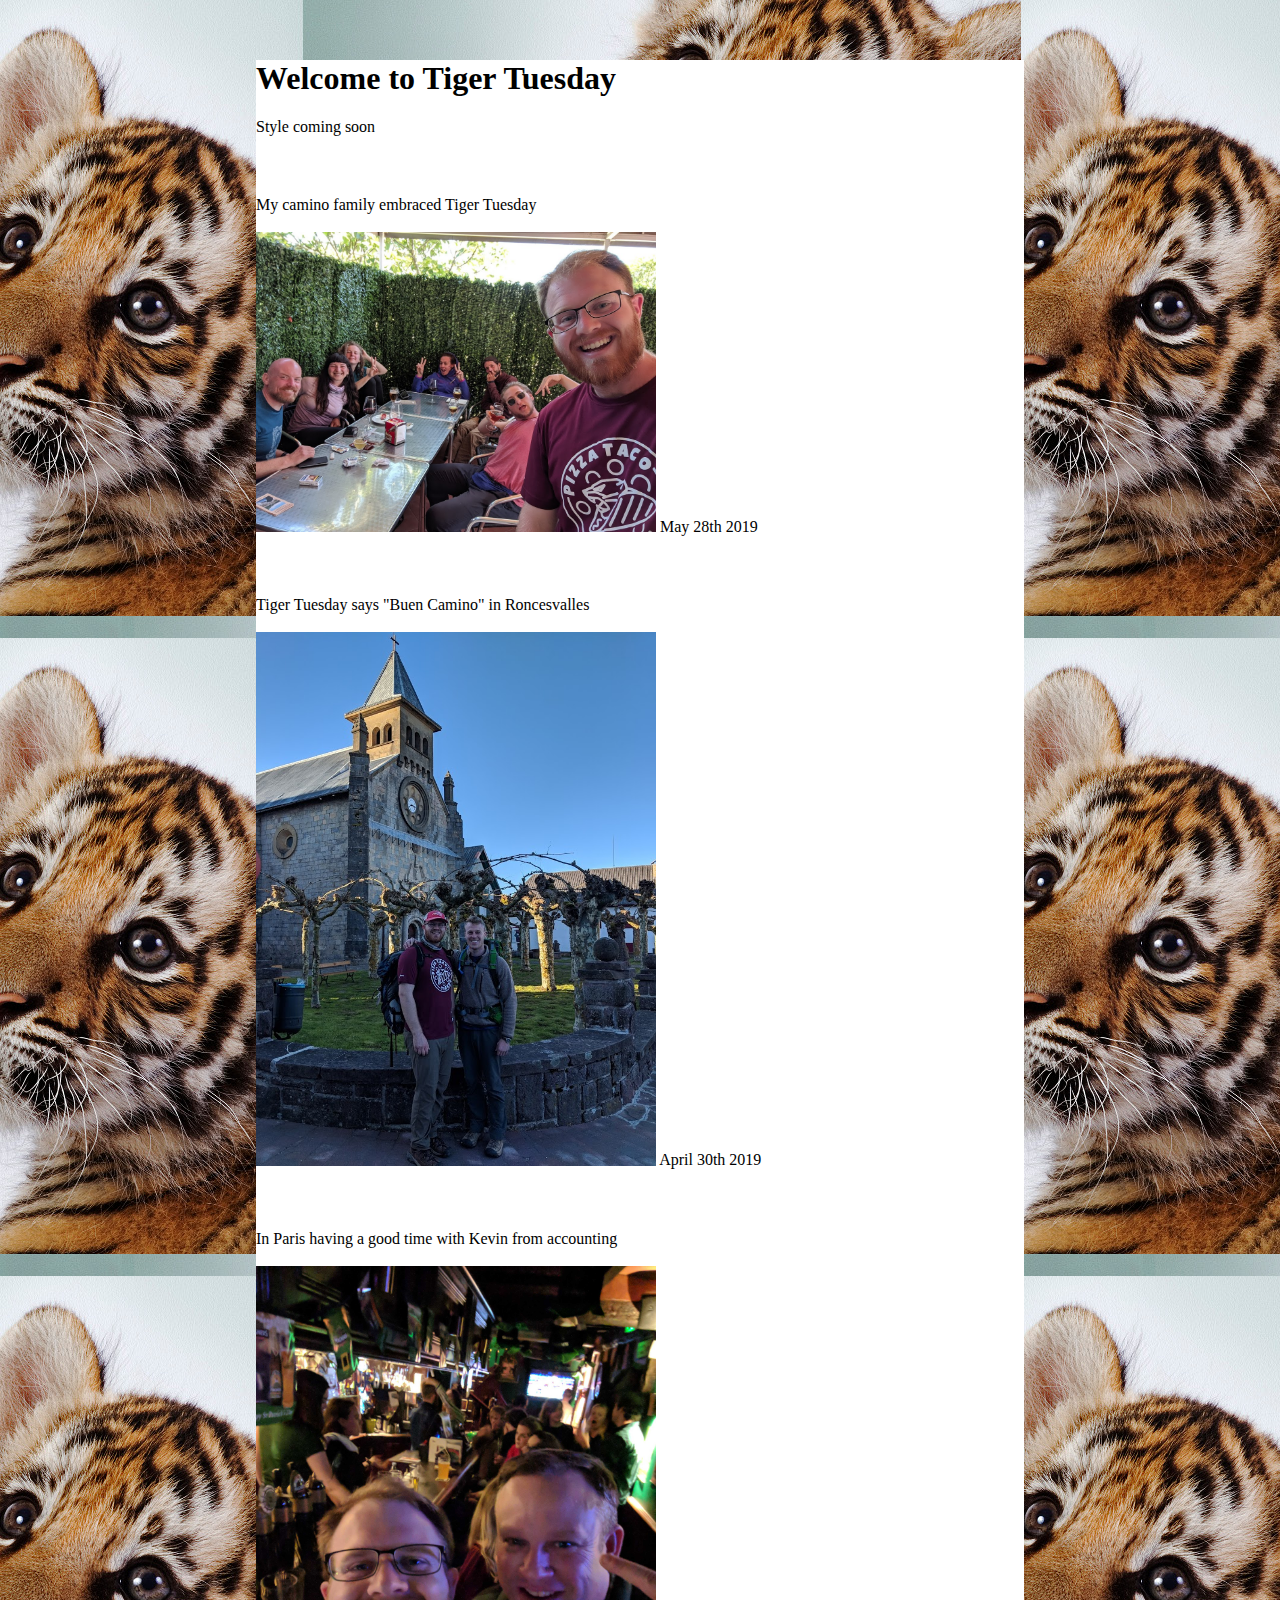
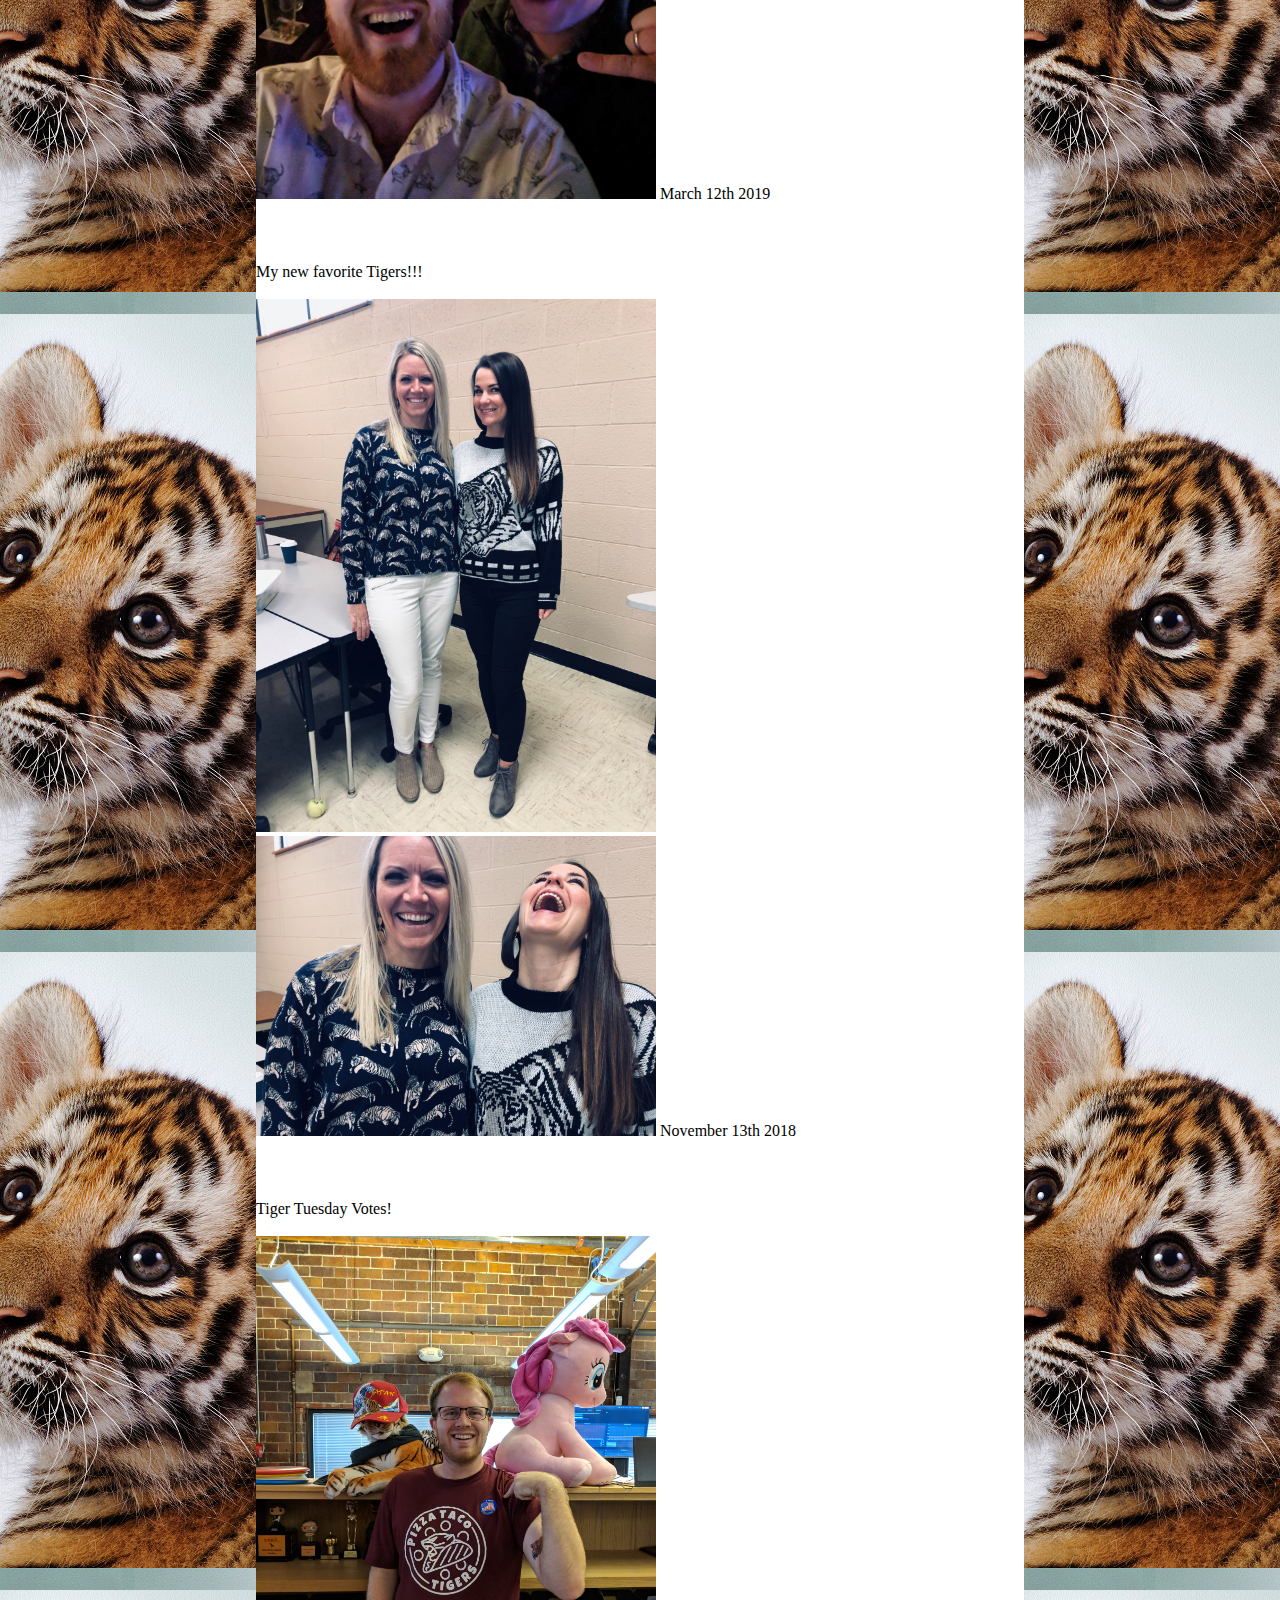
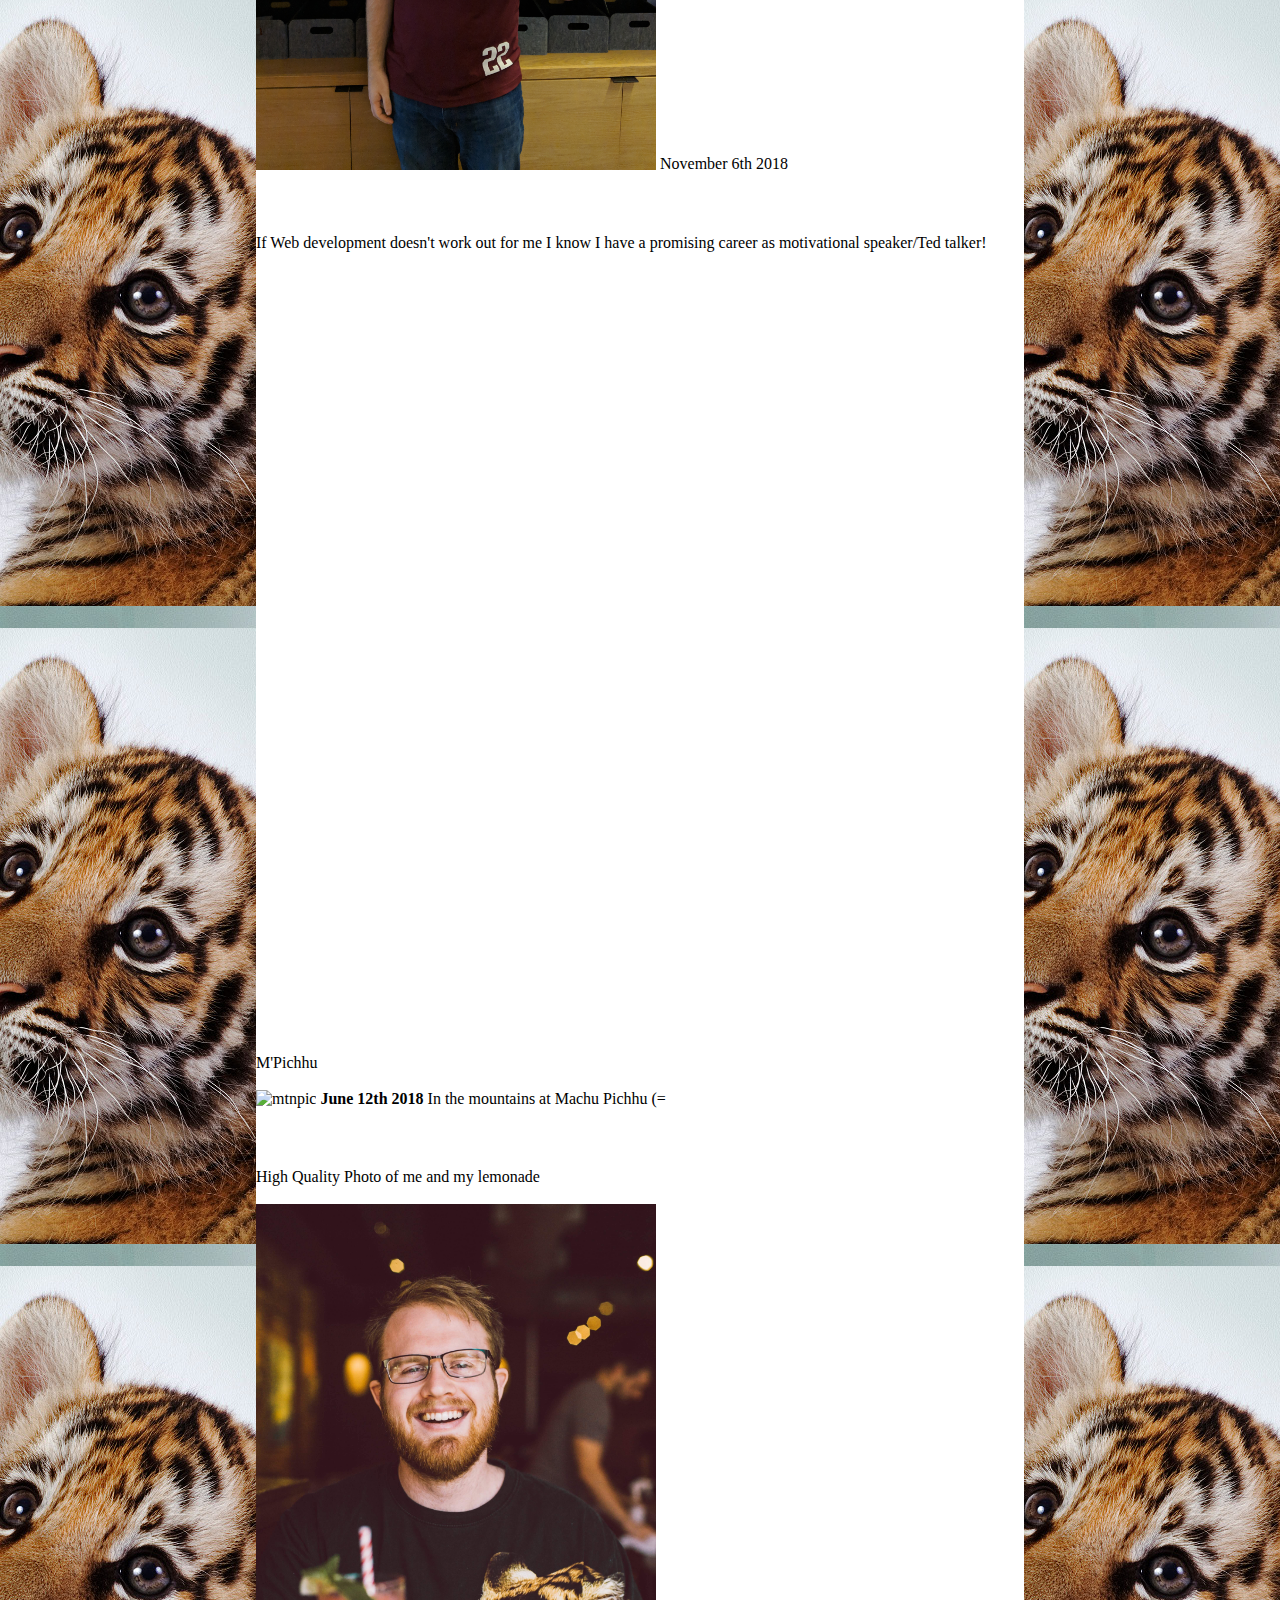
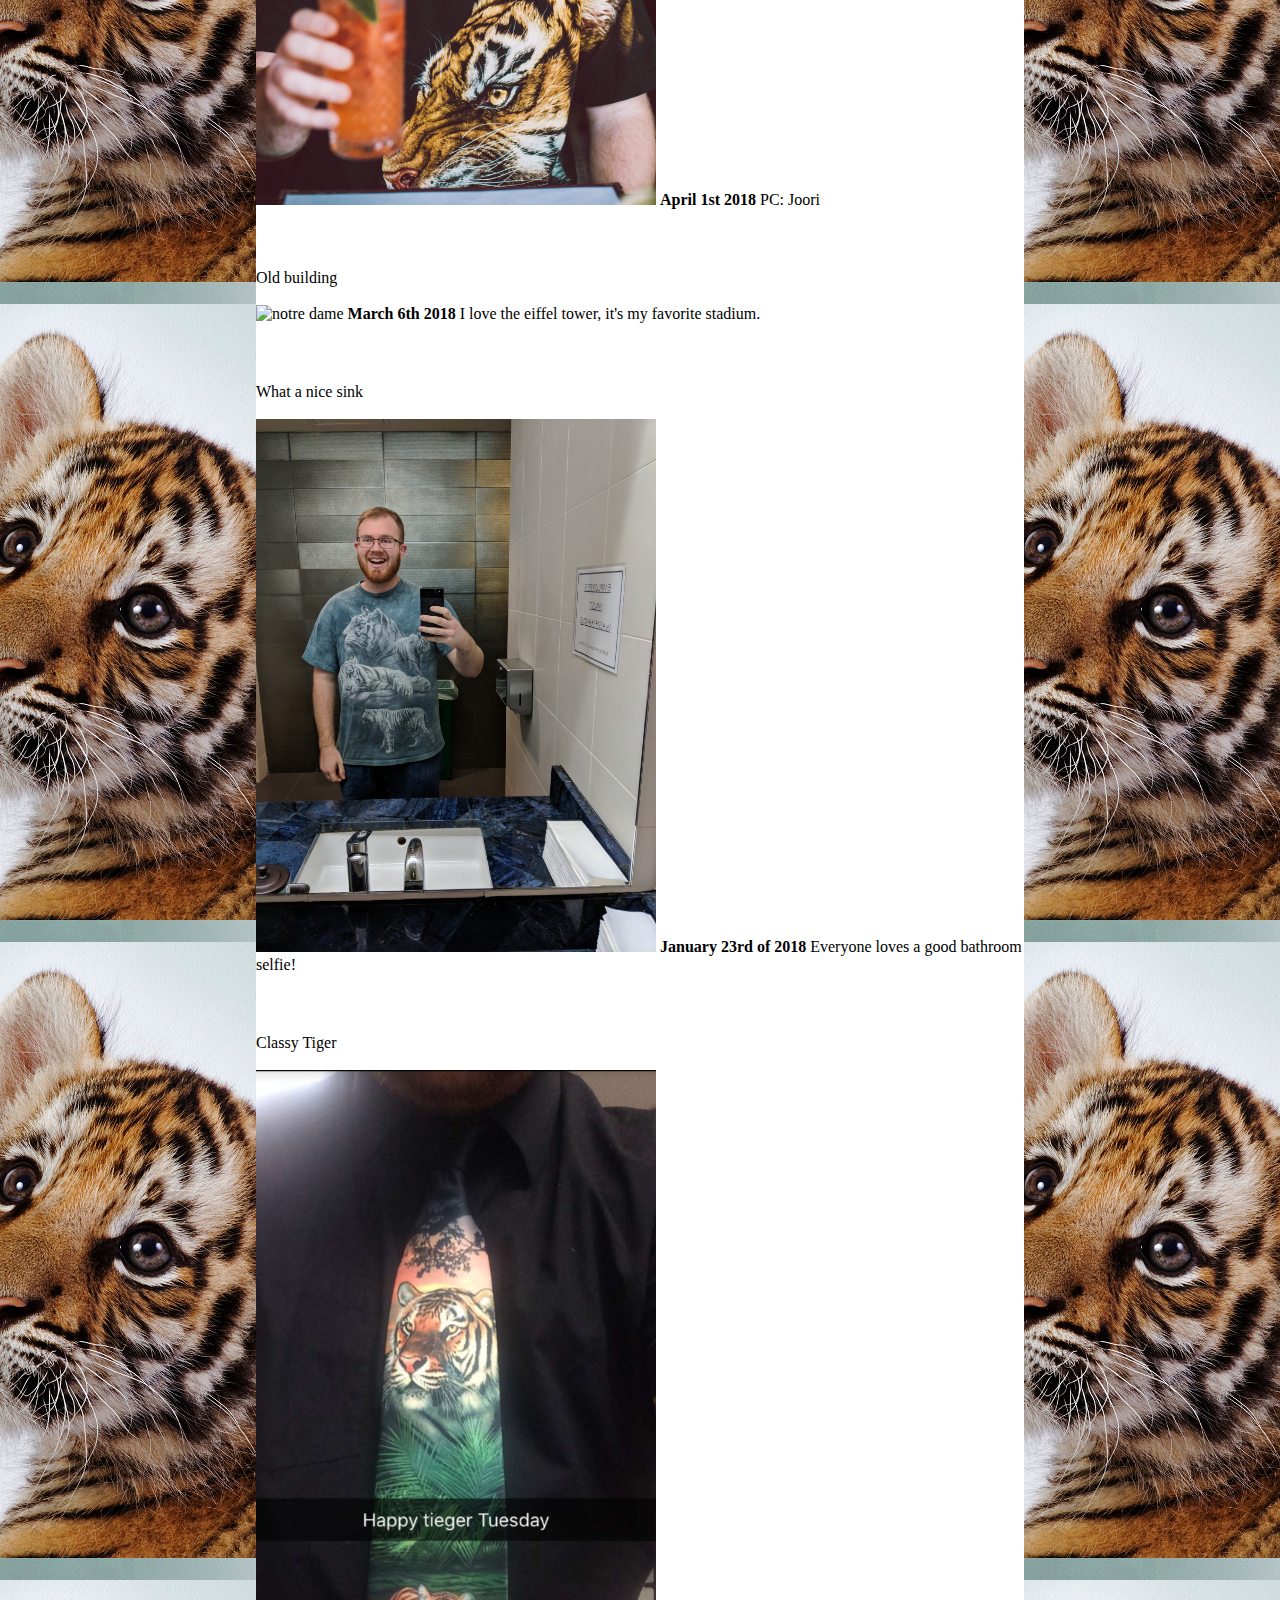
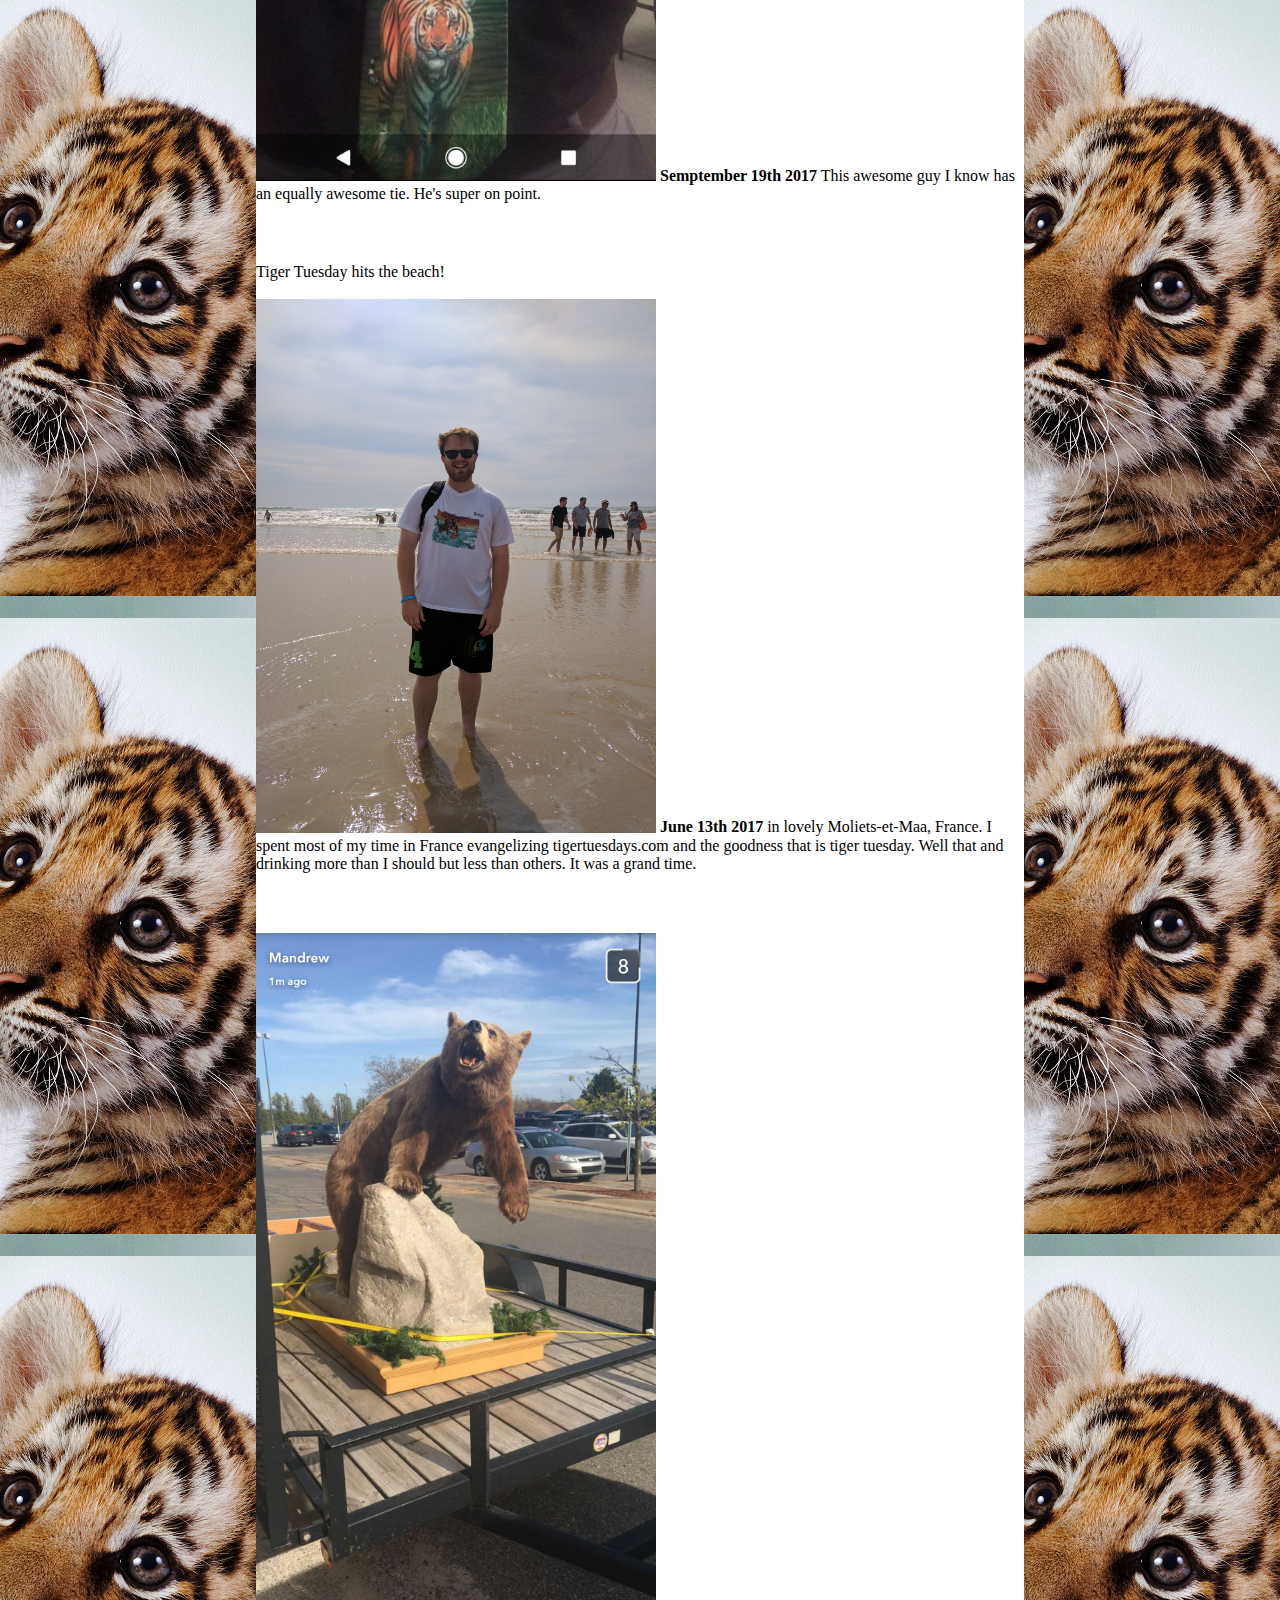
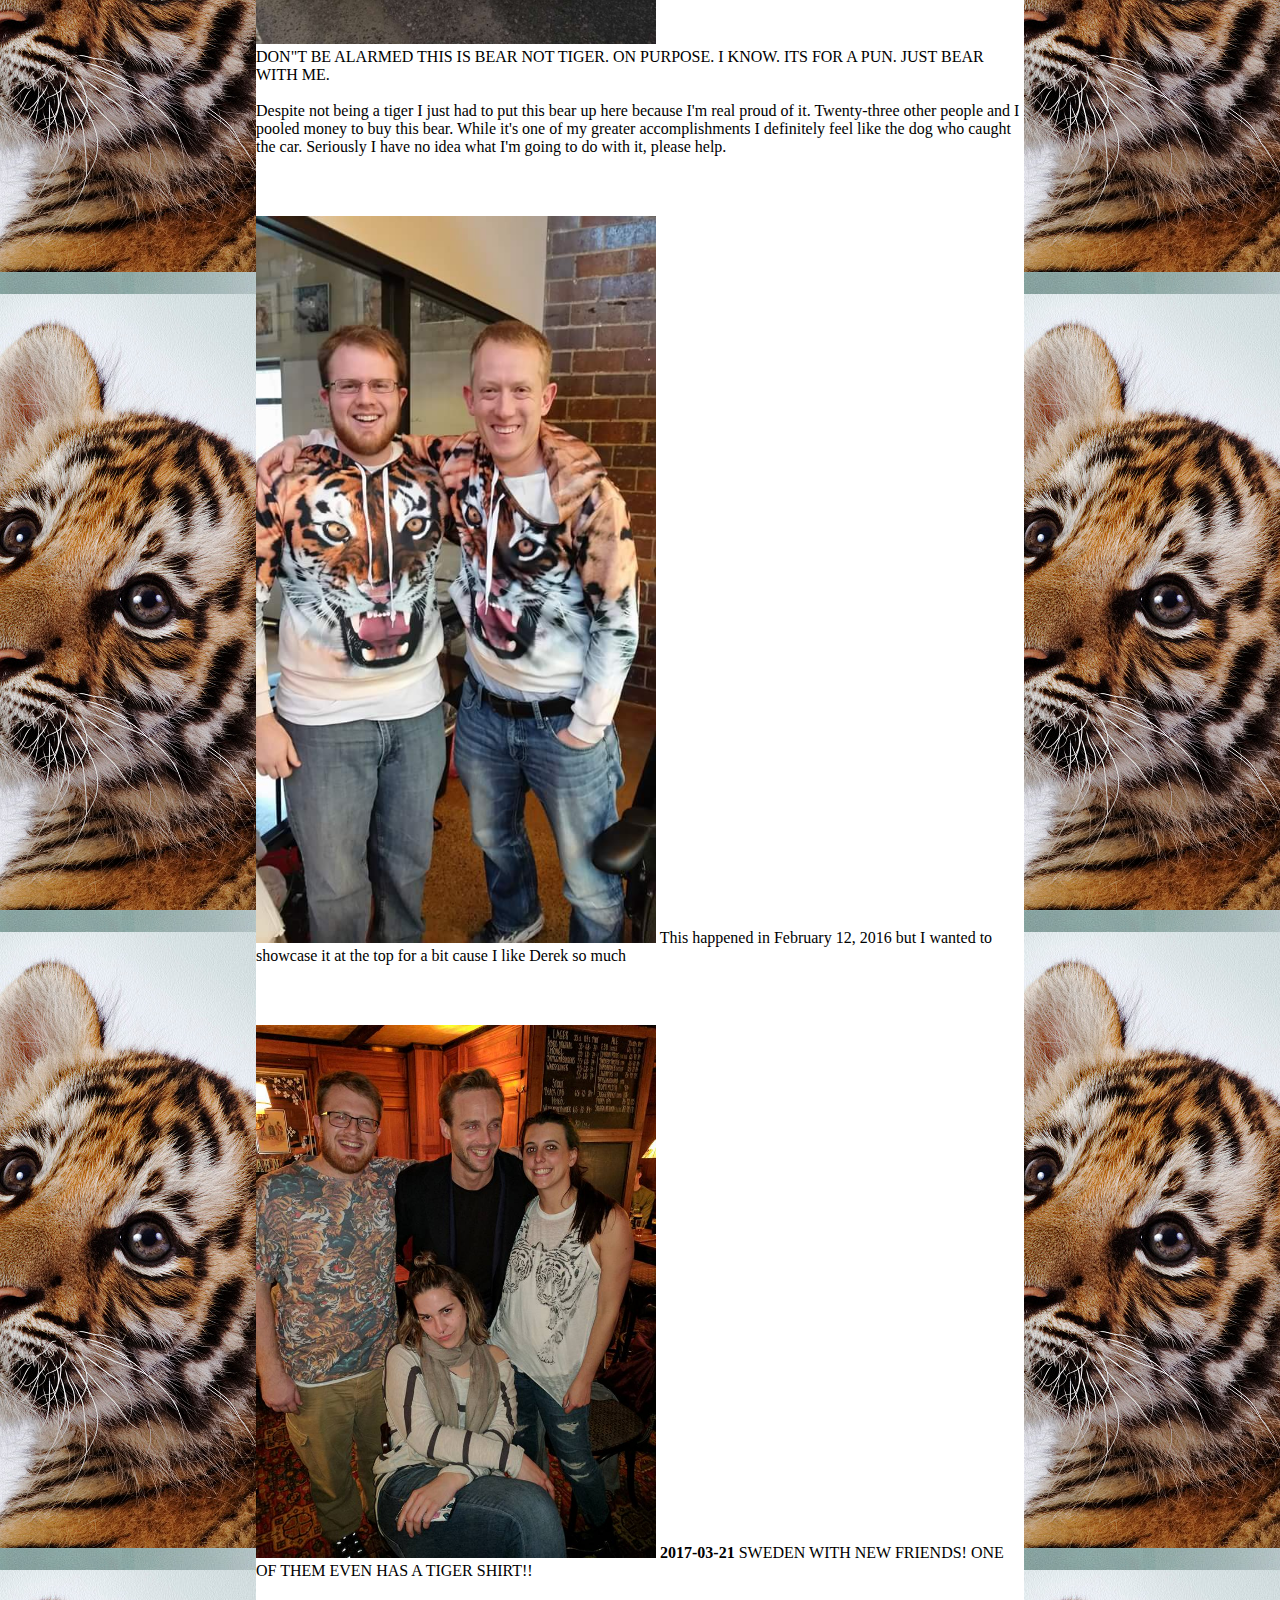
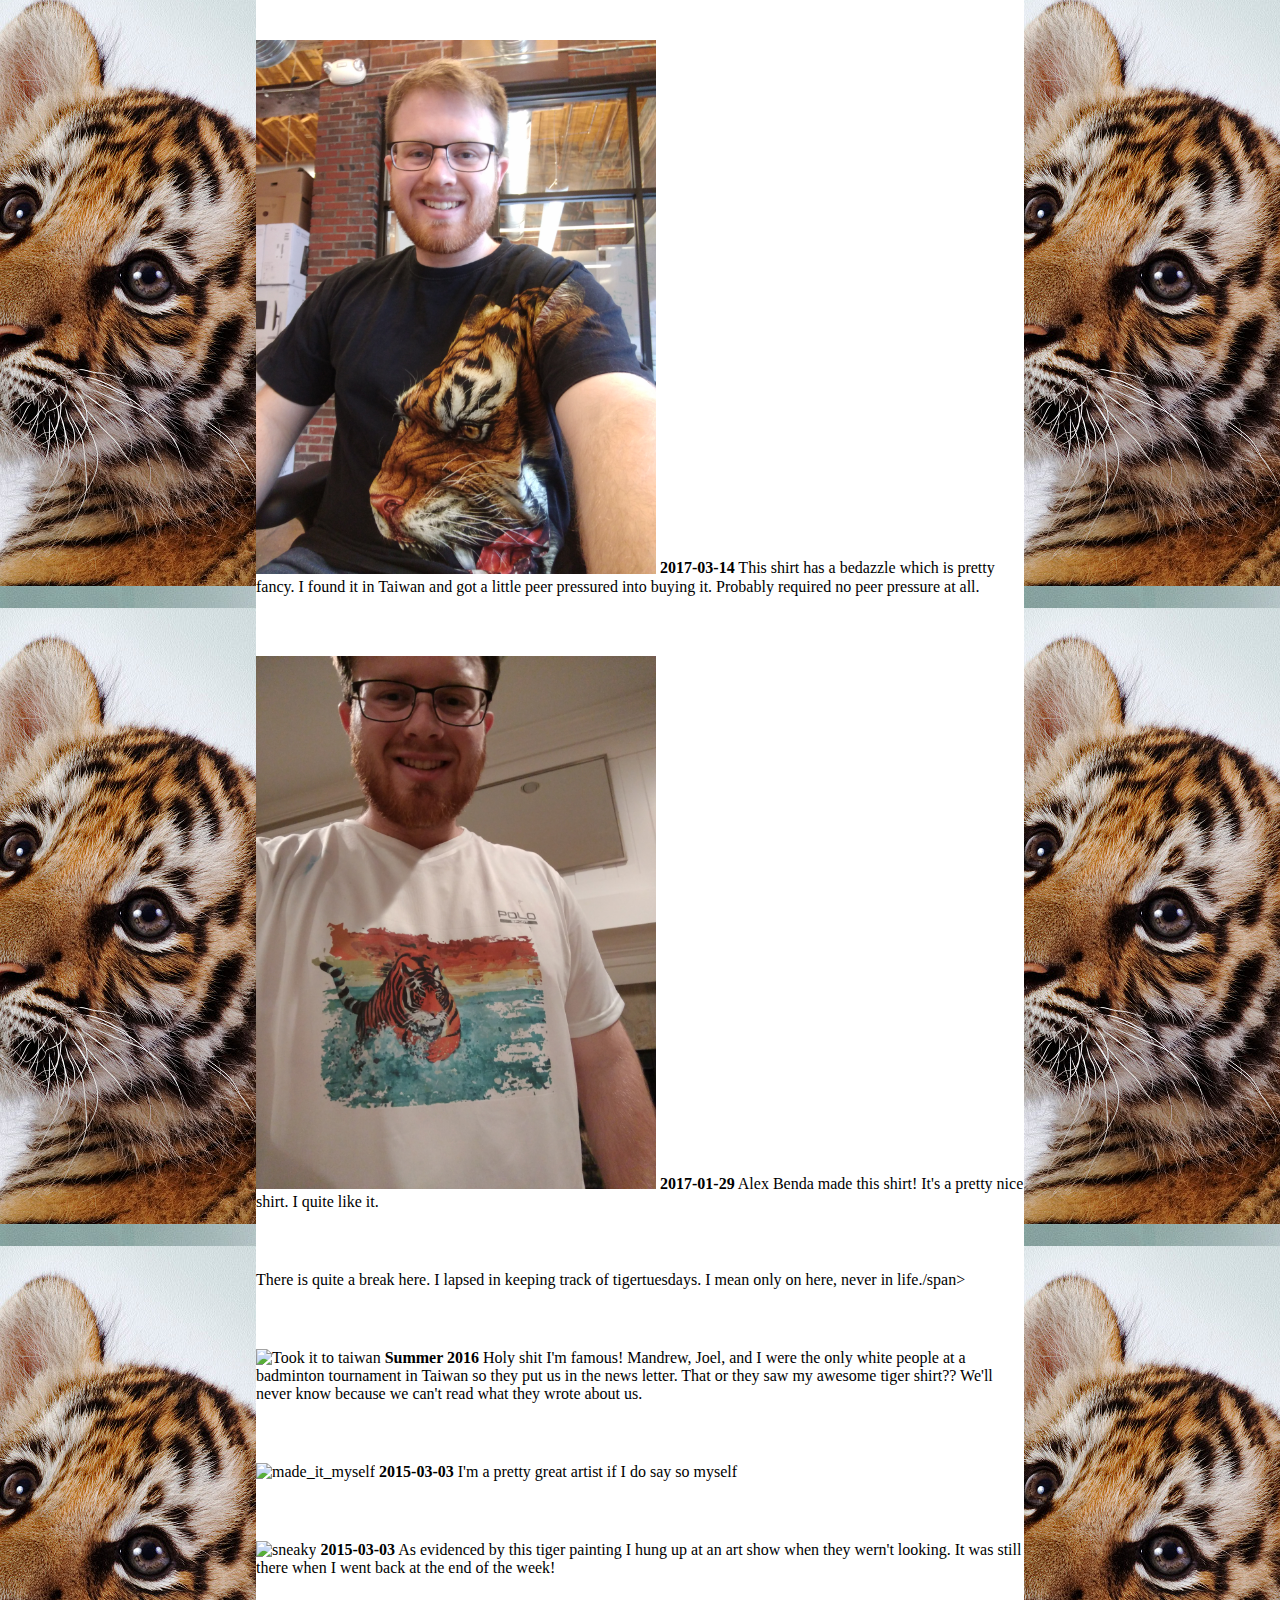
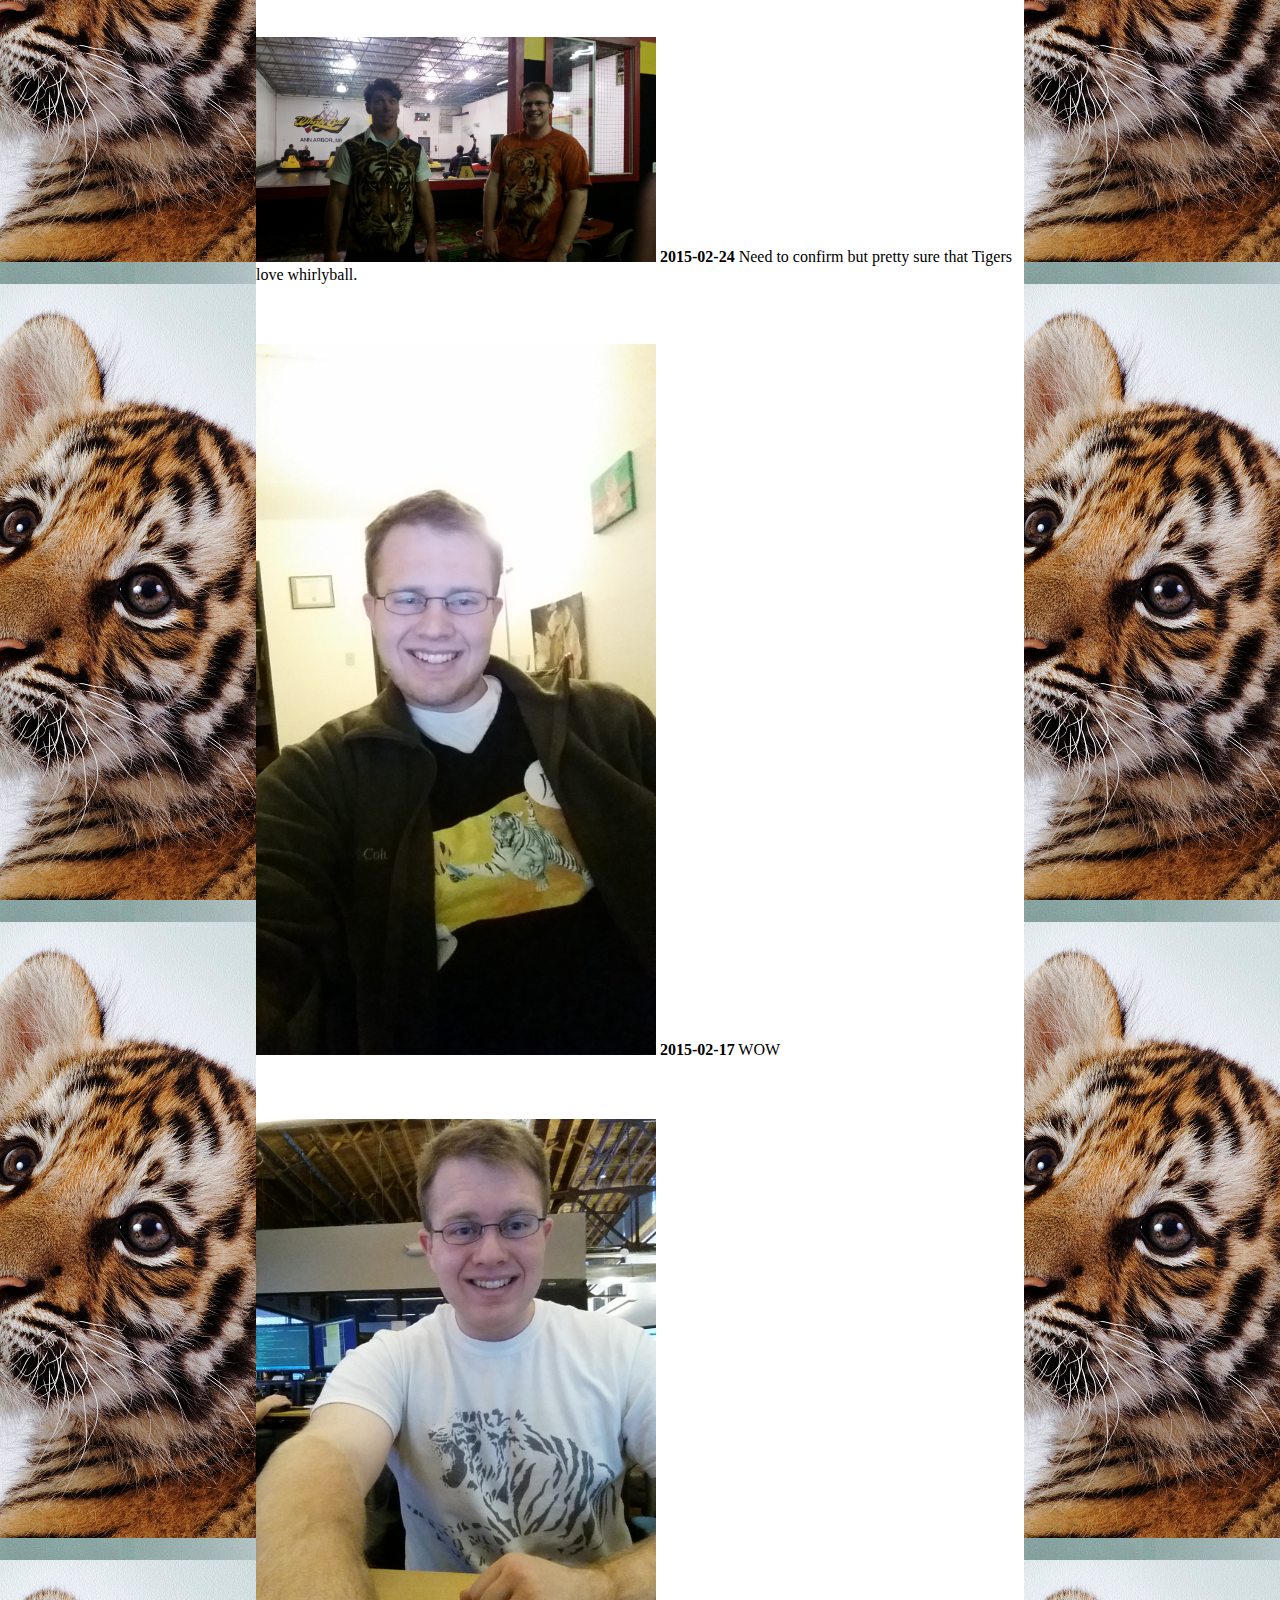
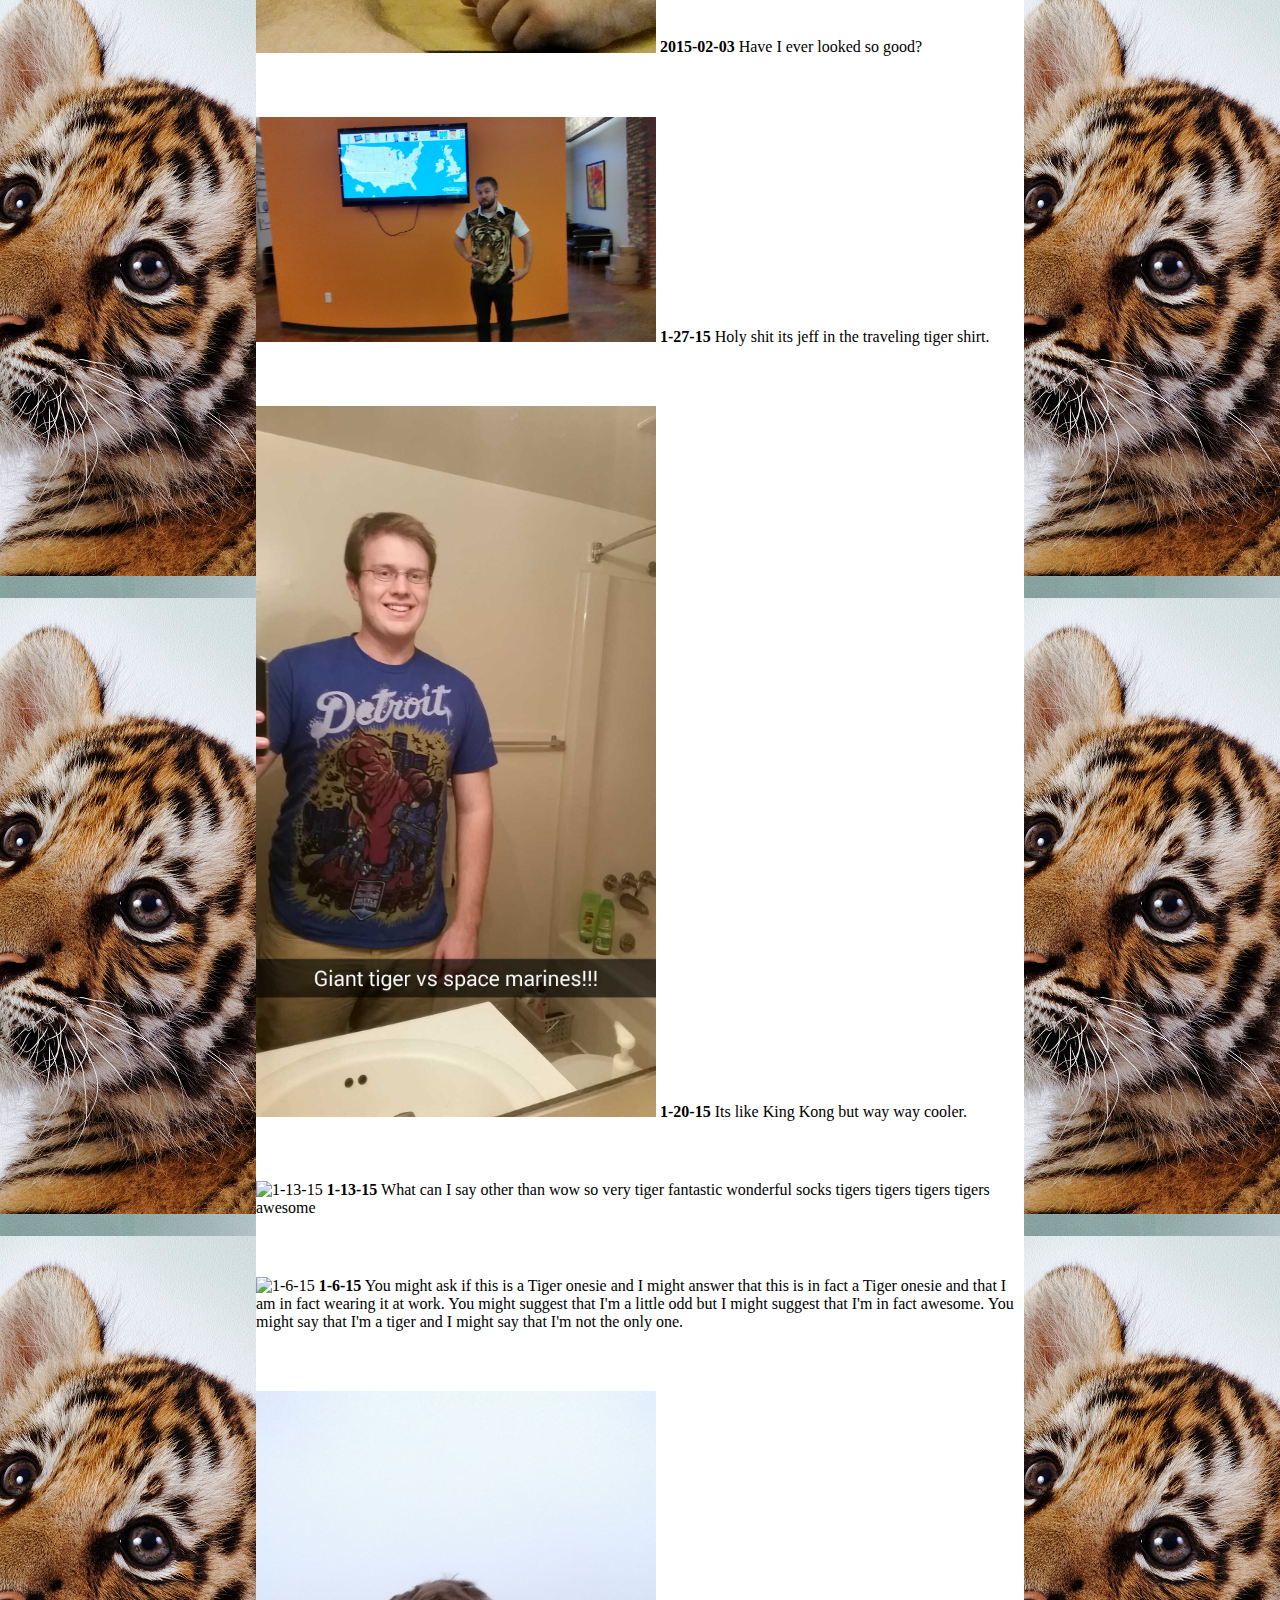
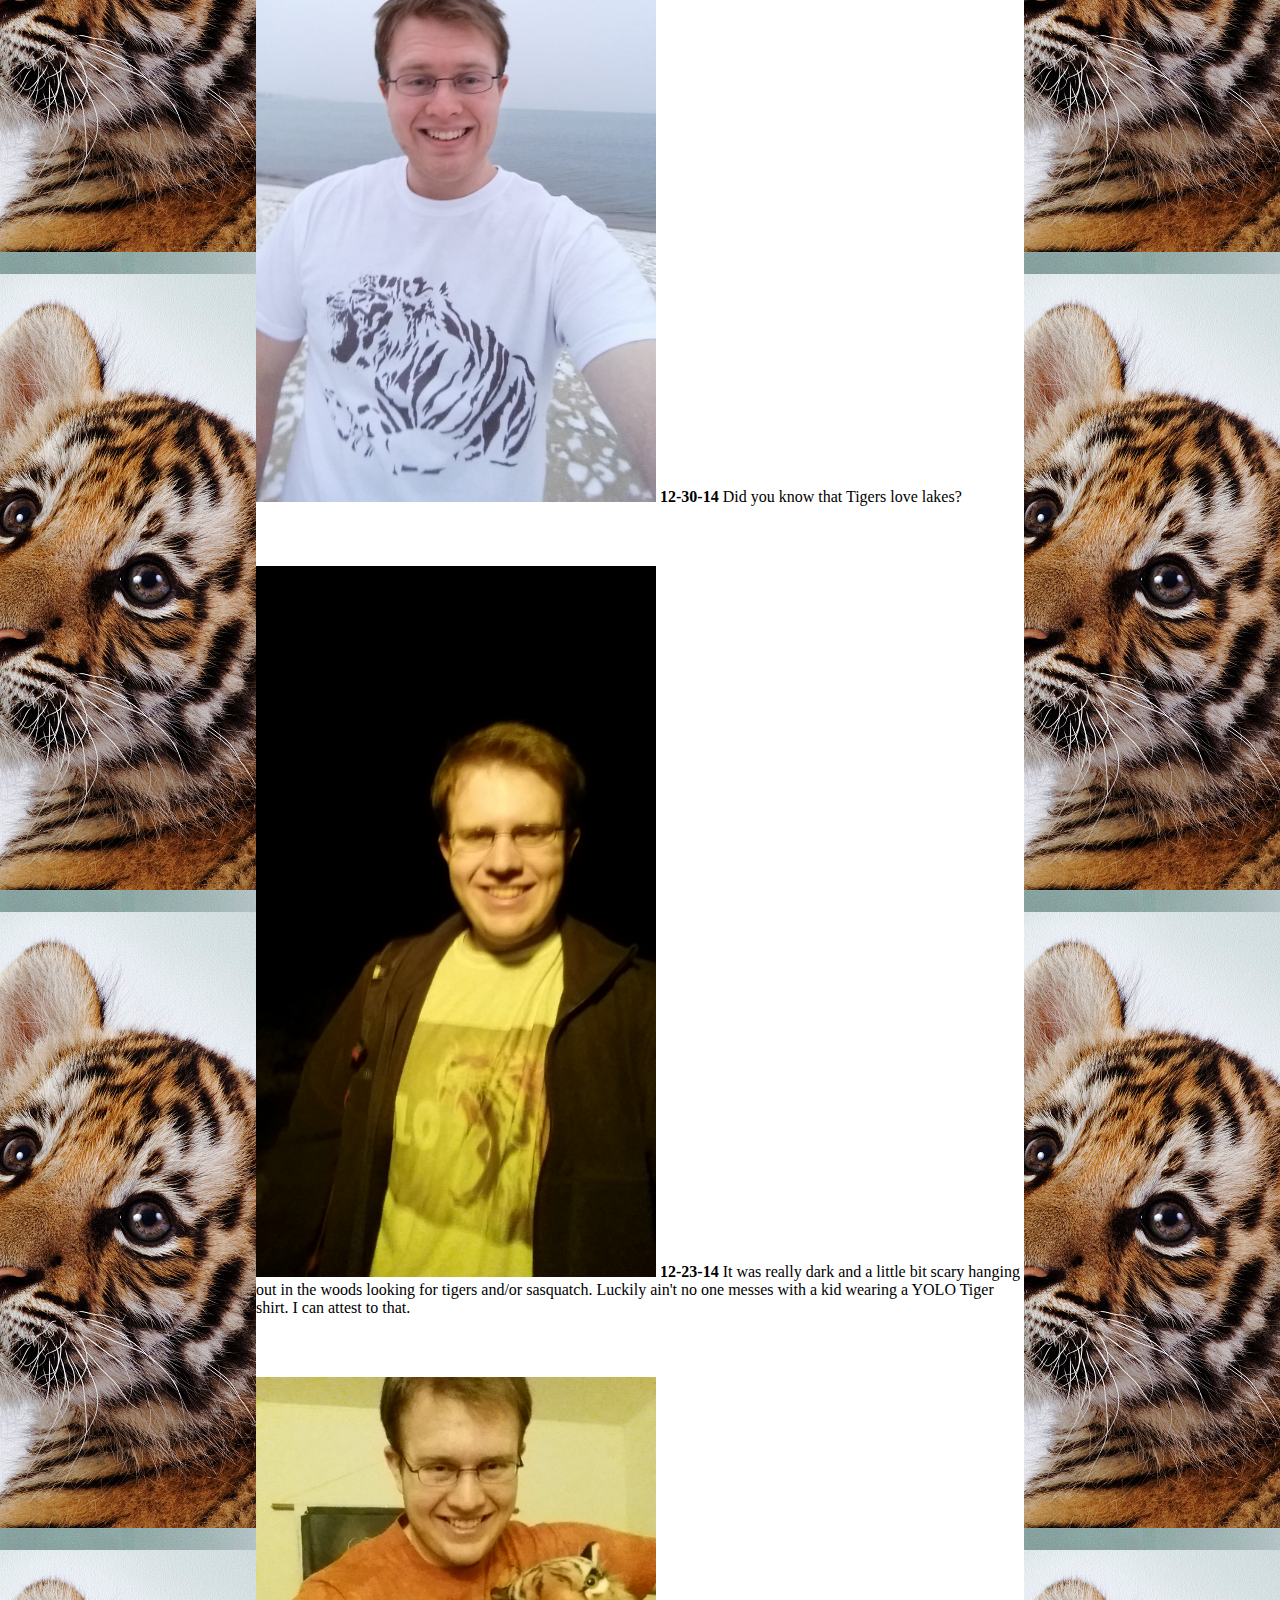
==== tigertuesdays/tigertuesdays/index.html @ f5889bd4 "Add content from Camino de Santiago" ====
<!DOCTYPE html>
<html>
	<head>
		<link rel="stylesheet" type="text/css" href="stripes.css" >
		<title>Tiger Tuesday</title>
		<script src="https://maxcdn.bootstrapcdn.com/bootstrap/3.3.4/css/bootstrap.min.css"></script>
		<script>
	  		(function(i,s,o,g,r,a,m){i['GoogleAnalyticsObject']=r;i[r]=i[r]||function(){
	    			(i[r].q=i[r].q||[]).push(arguments)},i[r].l=1*new Date();a=s.createElement(o),
	      			m=s.getElementsByTagName(o)[0];a.async=1;a.src=g;m.parentNode.insertBefore(a,m)
	        	})(window,document,'script','//www.google-analytics.com/analytics.js','ga');
		  	ga('create', 'UA-58625549-1', 'auto');
		    	ga('send', 'pageview');
		</script>
	</head>
	<body>
		<div class="container">
			<div class="row buffer">
				<div class="col-md-12">
					<h1>Welcome to Tiger Tuesday</h1>
					<p>Style coming soon</p>
				</div>
			</div>
			<div class="row buffer">
				<div class="col-md-12">
					<span>My camino family embraced Tiger Tuesday</span></br></br>
					<img src="images/2019-05-28.jpg" alt="tigerlove" class="tigerpicture">
					<span>May 28th 2019</span>
				</div>
			</div>
			<div class="row buffer">
				<div class="col-md-12">
					<span>Tiger Tuesday says "Buen Camino" in Roncesvalles</span></br></br>
					<img src="images/2019-04-30.jpg" alt="Longest bar crawl" class="tigerpicture">
					<span>April 30th 2019</span>
				</div>
			</div>
			<div class="row buffer">
				<div class="col-md-12">
					<span>In Paris having a good time with Kevin from accounting</span></br></br>
					<img src="images/2019-03-12.jpg" alt="Gettin' lit" class="tigerpicture">
					<span>March 12th 2019</span>
				</div>
			</div>
			<div class="row buffer">
				<div class="col-md-12">
					<span>My new favorite Tigers!!!</span></br></br>
					<img src="images/iowa1.jpg" alt="excellsior" class="tigerpicture">
					<img src="images/iowa2.jpg" alt="excellsior" class="tigerpicture">
					<span>November 13th 2018</span>
				</div>
			</div>
			<div class="row buffer">
				<div class="col-md-12">
					<span>Tiger Tuesday Votes!</span></br></br>
					<img src="images/2018-11-06.jpg" alt="election" class="tigerpicture">
					<span>November 6th 2018</span>
				</div>
			</div>
			<div class="row buffer">
				<div class="col-md-12">
					<span>If Web development doesn't work out for me I know I have a promising career as motivational speaker/Ted talker!</span></br></br>
					<iframe width="1280" height="720" src="https://www.youtube.com/embed/ovwr8yNj39E" frameborder="0" allow="accelerometer; autoplay; encrypted-media; gyroscope; picture-in-picture" allowfullscreen></iframe>
				</div>
			</div>
			<div class="row buffer">
				<div class="col-md-12">
					<span></span>M'Pichhu</br></br>
					<img src="images/2018-06-12.jpg" alt="mtnpic" class="tigerpicture">
					<span><b>June 12th 2018</b> In the mountains at Machu Pichhu (=</span>
				</div>
			</div>
			<div class="row buffer">
				<div class="col-md-12">
					<span></span>High Quality Photo of me and my lemonade</br></br>
					<img src="images/tigerlemonade.jpg" alt="Canasian" class="tigerpicture">
					<span><b>April 1st 2018</b> PC: Joori </span>
				</div>
			</div>
			<div class="row buffer">
				<div class="col-md-12">
					<span></span>Old building</br></br>
					<img src="images/2018-03-06.jpg" alt="notre dame" class="tigerpicture">
					<span><b>March 6th 2018</b> I love the eiffel tower, it's my favorite stadium. </span>
				</div>
			</div>
			<div class="row buffer">
				<div class="col-md-12">
					<span></span>What a nice sink</br></br>
					<img src="images/2018-01-23.jpg" alt="bathroom selfie" class="tigerpicture">
					<span><b>January 23rd of 2018</b> Everyone loves a good bathroom selfie!</span>
				</div>
			</div>
			<div class="row buffer">
				<div class="col-md-12">
					<span></span>Classy Tiger</br></br>
					<img src="images/tiegertuesday.png" alt="tieger tuesday" class="tigerpicture">
					<span><b>Semptember 19th 2017</b> This awesome guy I know has an equally awesome tie. He's super on point.</span>
				</div>
			</div>
			<div class="row buffer">
				<div class="col-md-12">
					<span>Tiger Tuesday hits the beach!</span></br></br>
					<img src="images/2017-06-13.jpg" alt="2017-06-13" class="tigerpicture">
					<span><b>June 13th 2017</b> in lovely Moliets-et-Maa, France. I spent most of my time in France evangelizing tigertuesdays.com and the goodness that is tiger tuesday. Well that and drinking more than I should but less than others. It was a grand time.</span>
				</div>
			</div>
			<div class="row buffer">
				<div class="col-md-12">
					<img src="images/bear.png" alt="bear" class="tigerpicture">
					</br>
					<span>DON"T BE ALARMED THIS IS BEAR NOT TIGER. ON PURPOSE. I KNOW. ITS FOR A PUN. JUST BEAR WITH ME.</span>
					</br></br>
					<span>Despite not being a tiger I just had to put this bear up here because I'm real proud of it. Twenty-three other people and I pooled money to buy this bear. While it's one of my greater accomplishments I definitely feel like the dog who caught the car. Seriously I have no idea what I'm going to do with it, please help.</span>
				</div>
			</div>				
			<div class="row buffer">
				<div class="col-md-12">
					<img src="images/2016-02-12.jpg" alt="2016-02-12" class="tigerpicture">
					This happened in February 12, 2016 but I wanted to showcase it at the top for a bit cause I like Derek so much
				</div>
			</div>	
			<div class="row buffer">
				<div class="col-md-12">
					<img src="images/2017-03-21.jpg" alt="2017-03-21" class="tigerpicture">
					<b>2017-03-21</b>
					SWEDEN WITH NEW FRIENDS! ONE OF THEM EVEN HAS A TIGER SHIRT!!
				</div>
			</div>			
			<div class="row buffer">
				<div class="col-md-12">
					<img src="images/2017-03-14.jpg" alt="2017-03-14" class="tigerpicture">
					<b>2017-03-14</b>
					This shirt has a bedazzle which is pretty fancy. I found it in Taiwan and got a little peer pressured into buying it. Probably required no peer pressure at all.
				</div>
			</div>
			<div class="row buffer">
				<div class="col-md-12">
					<img src="images/2017-01-29.jpg" alt="2017-01-29" class="tigerpicture">
					<b>2017-01-29</b>
					Alex Benda made this shirt! It's a pretty nice shirt. I quite like it.
				</div>
			</div>
			<div class="row buffer">
				<div class="col-md-12">
					<span>There is quite a break here. I lapsed in keeping track of tigertuesdays. I mean only on here, never in life./span>
				</div>
			</div>
			<div class="row buffer">
				<div class="col-md-12">
					<img src="images/Summer2016.jpg" alt="Took it to taiwan" class="tigerpicture">
					<b>Summer 2016</b>
					Holy shit I'm famous! Mandrew, Joel, and I were the only white people at a badminton tournament in Taiwan so they put us in the news letter. That or they saw my awesome tiger shirt?? We'll never know because we can't read what they wrote about us.
				</div>
			</div>
			<div class="row buffer">
				<div class="col-md-12">
					<img src="images/2015-03-03.jpg" alt="made_it_myself" class="tigerpicture">
					<b>2015-03-03</b>
					I'm a pretty great artist if I do say so myself
				</div>
			</div>
			<div class="row buffer">
				<div class="col-md-12">
					<img src="images/2015-03-03_2.jpg" alt="sneaky" class="tigerpicture">
					<b>2015-03-03</b>
					As evidenced by this tiger painting I hung up at an art show when they wern't looking. It was still there when I went back at the end of the week!
				</div>
			</div>
			<div class="row buffer">
				<div class="col-md-12">
					<img src="images/2015-02-24.jpg" alt="jahn!" class="tigerpicture">
					<b>2015-02-24</b>
					Need to confirm but pretty sure that Tigers love whirlyball.
				</div>
			</div>
			<div class="row buffer">
				<div class="col-md-12">
					<img src="images/2015-02-17.jpg" alt="WOW" class="tigerpicture">
					<b>2015-02-17</b>
					WOW
				</div>
			</div>
			<div class="row buffer">
				<div class="col-md-12">
					<img src="images/2015-02-03.jpg" alt="2-3-15" class="tigerpicture">
					<b>2015-02-03</b>
					Have I ever looked so good?
				</div>
			</div>
			<div class="row buffer">
				<div class="col-md-12">
					<img src="images/2015-01-27.jpg" alt="1-27-15" class="tigerpicture">
					<b>1-27-15</b>
					Holy shit its jeff in the traveling tiger shirt.
				</div>
			</div>	
			<div class="row buffer">
				<div class="col-md-12">
					<img src="images/2015-01-20.jpg" alt="1-20-15" class="tigerpicture">
					<b>1-20-15</b>
					Its like King Kong but way way cooler.
				</div>
			</div>
			<div class="row buffer">
				<div class="col-md-12">
					<img src="images/2015-01-13.jpg" alt="1-13-15" class="tigerpicture">
					<b>1-13-15</b>
					What can I say other than wow so very tiger fantastic wonderful socks tigers tigers tigers tigers awesome
				</div>
			</div>
			<div class="row buffer">
				<div class="col-md-12">
					<img src="images/2015-01-06.jpg" alt="1-6-15" class="tigerpicture">
					<b>1-6-15</b>
					You might ask if this is a Tiger onesie and I might answer that this is in fact a Tiger onesie and that I am in fact wearing it at work.  You might suggest that I'm a little odd but I might suggest that I'm in fact awesome.  You might say that I'm a tiger and I might say that I'm not the only one.
				</div>
			</div>
			<div class="row buffer">
				<div class="col-md-12">
					<img src="images/2014-12-30.jpg" alt="12-30-14" class="tigerpicture">
					<b>12-30-14</b>
					Did you know that Tigers love lakes?
				</div>
			</div>
			<div class="row buffer">
				<div class="col-md-12">
					<img src="images/2014-12-23.jpg" alt="12-23-14" class="tigerpicture">
					<b>12-23-14</b>
					It was really dark and a little bit scary hanging out in the woods looking for tigers and/or sasquatch.  Luckily ain't no one messes with a kid wearing a YOLO Tiger shirt.  I can attest to that.
				</div>
			</div>
			<div class="row buffer">
				<div class="col-md-12">
					<img src="images/2014-12-16.jpg" alt="12-16-14" class="tigerpicture">
					<b>12-16-14</b>
					The fluffy tiger was a gift from this dork of a kid named Nixon.  I swear people's first impression of me is that of normalness. 
				</div>
			</div>
			<div class="row buffer">
				<div class="col-md-12">
					<img src="images/2014-12-09.jpg" alt="12-9-14" class="tigerpicture">
					<b>12-9-14</b>
					So I'm not perfect because I'm not a tiger.  I forgot to take a picture of me in my rockin' tiger shirt so in lieu of that, I present this tiger I painted.  His name is Rudy and the title of the painting is "rudy the regal tiger".  If you ever want to paint wildlife with me, hit me up.
				</div>
			</div>
			<div class="row buffer">
				<div class="col-md-12">
					<img src="images/2014-12-02.jpg" alt="12-2-14" class="tigerpicture">
					<b>12-2-14</b>
					An oldie but a goodie.  This is my very first tiger shirt, gifted to me on my 19th? birthday. Really the first important day of my life.  When I became an ambassador to those who just sort of like tigers from those who like Tigers bordering on a creepy obsession. 

					Its not creepy, its just sort of an obsession.
				</div>
			</div>
			<div class="row buffer">
				<div class="col-md-12">
					<img src="images/2014-12-02_2.jpg" alt="12-2-14_2" class="tigerpicture">
					<b>12-2-14_2</b>
					Lance is lucky I talked to my boy Keith on the help chat about getting this photo rotated.  I dunno about going in and rotating the picture on my computer before uploading.  It seems like a hassle, but this majestic all seeing tiger god of a shirt and the guy wearing it deserve it.

					Very Tiger Much Class
				</div>
			</div>
			<div class="row buffer">
				<div class="col-md-12">
					<img src="images/2014-11-25.jpg" alt="11-25-14" class="tigerpicture">
					<b>11-25-14</b>
					Huge shout out to Monica and Jon of Mr Bills for this shirt. I showed up in just the shirt but I had to wear a second shirt just so my coworkers could work near me without being blown away by the awesomeness of it.

					I'll figure out how to rotate this eventually.
					(UPDATE) I Figured it out, just to lazy.
				</div>
			</div>
			<div class="row buffer">
				<div class="col-md-12">
					<img src="images/2014-11-25_2.jpg" alt="11-25-14_2" class="tigerpicture">
					<b>11-25-14_2</b>
					These two guys literally scared away a group of machete wielding bears with their fierce tiger roars.  Dan is going strong as second most dedicated to Tiger Tuesday.
				</div>
			</div>
			<div class="row buffer">
				<div class="col-md-12">
					<img src="images/2014-11-18.jpg" alt="11-18-14" class="tigerpicture">
					<b>11-18-14</b>
					White Tiger getting ready to jump out as high as he wants from underneath my coat.
				</div>
			</div>
			<div class="row buffer">
				<div class="col-md-12">
					<img src="images/2014-11-11.jpg" alt="11-11-14" class="tigerpicture">
					<b>11-11-14</b>
					Holey moley this is so Tiger.
				</div>
			</div>
			<div class="row buffer">
				<div class="col-md-12">
					<img src="images/2014-10-28.jpg" alt="10-28-14" class="tigerpicture">
					<b>10-28-14</b>
					First recorded Tiger Tuesday.  Based on records, it likely happened 2014, October 28th.  A day that will live in famy.

					This Tiger ponders the universe and wonders how many Tigers live out in the stars.
				</div>
			</div>
		</div>
	</body>
</html>
---- tigertuesdays/tigertuesdays/stripes.css ----
html {
	background-image: url("images/tigerbackground.jpg");
	cursor: url("images/outline.jpg"),url("images/outline.jpg"),auto;
}

body {
	margin-left: 20%;
	margin-right: 20%;
	background-color: #FFFFFF;
}

.buffer {
	margin-top: 60px;
	margin-bottom: 60px;
}

.tigerpicture {
	width: 400px;
}
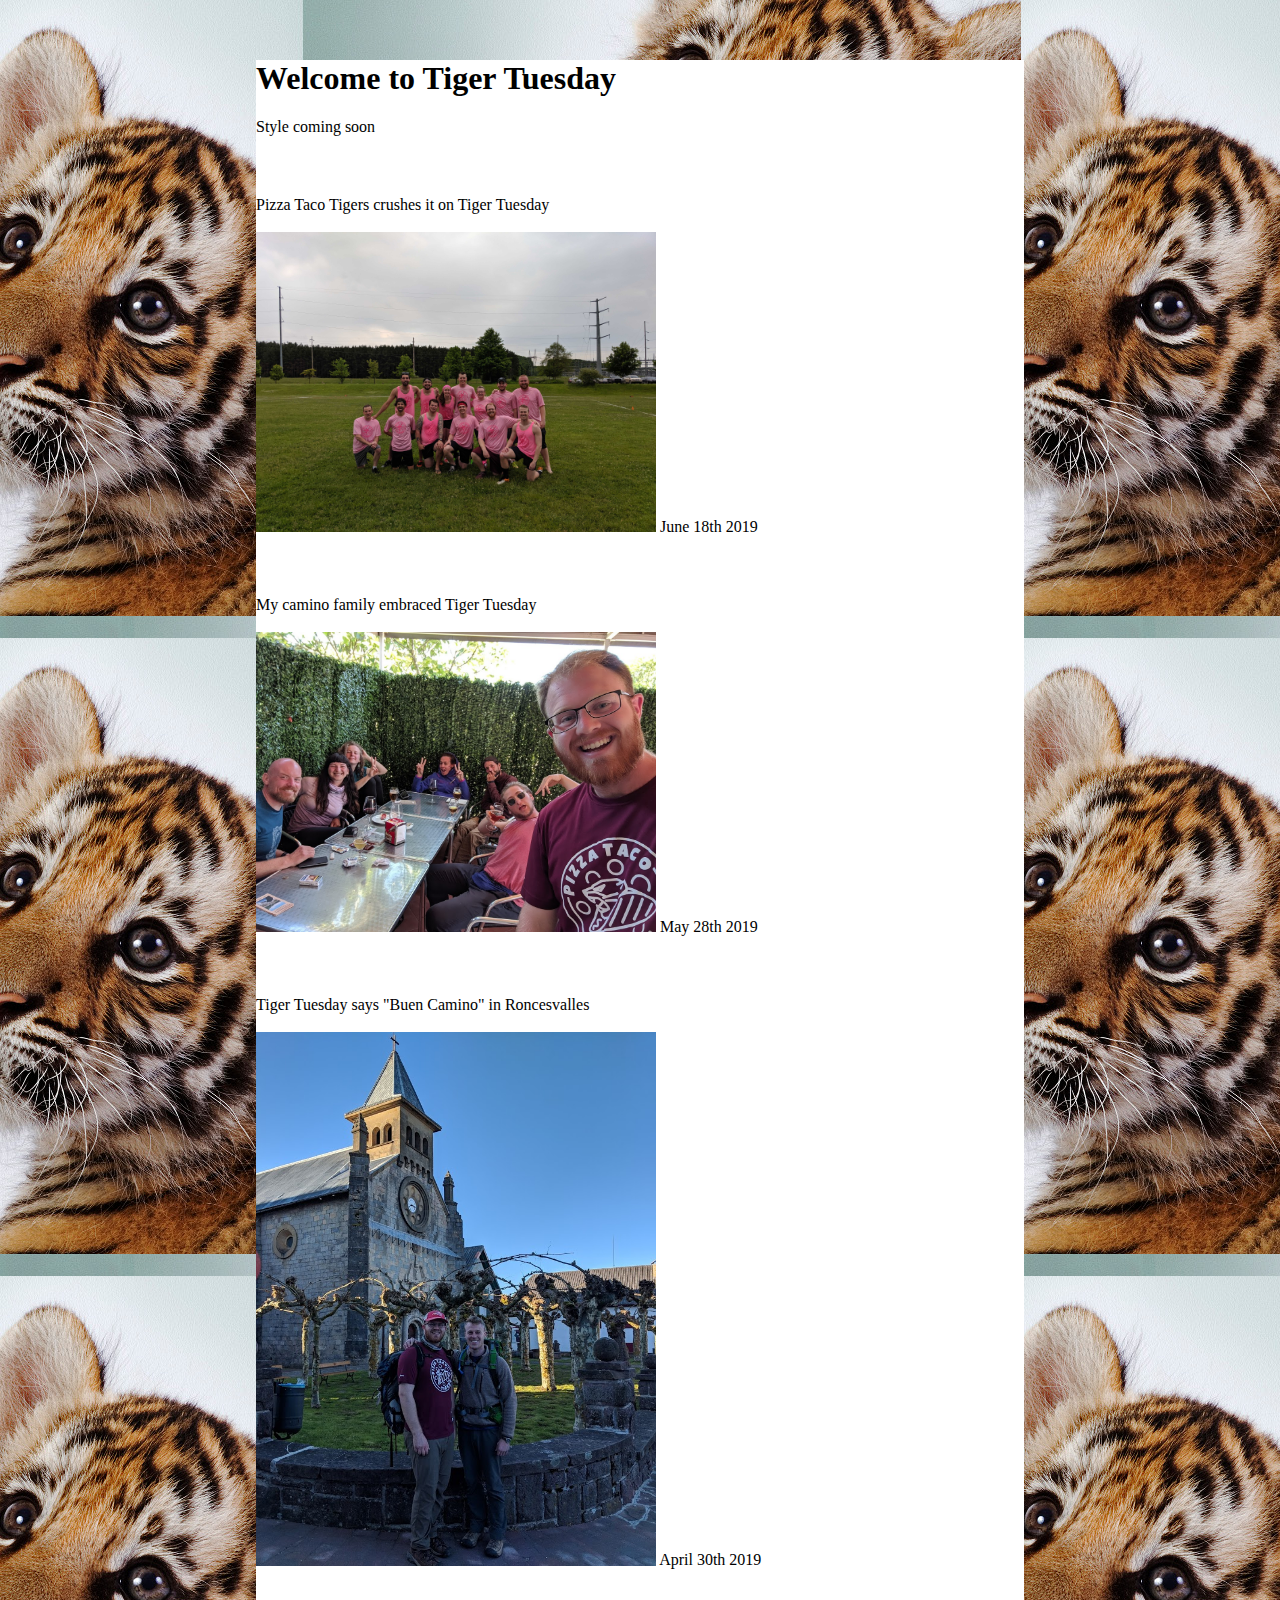
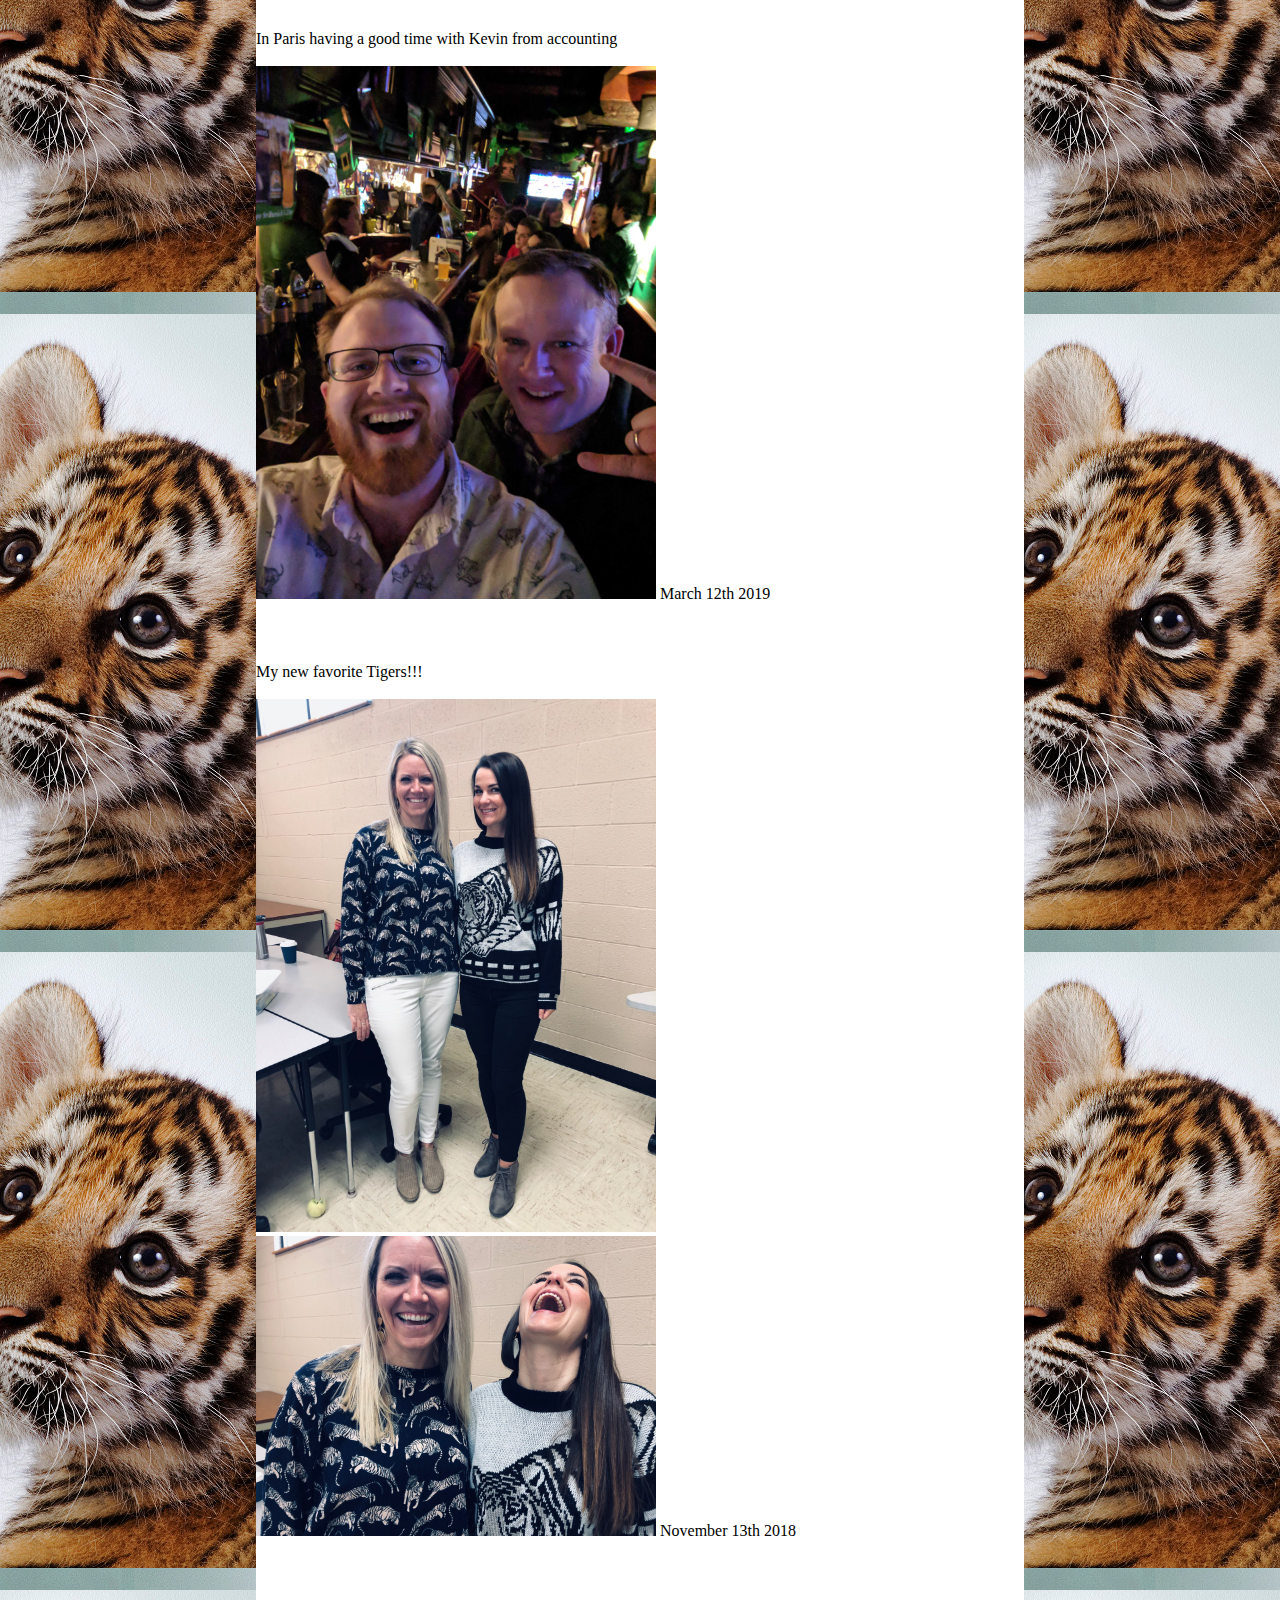
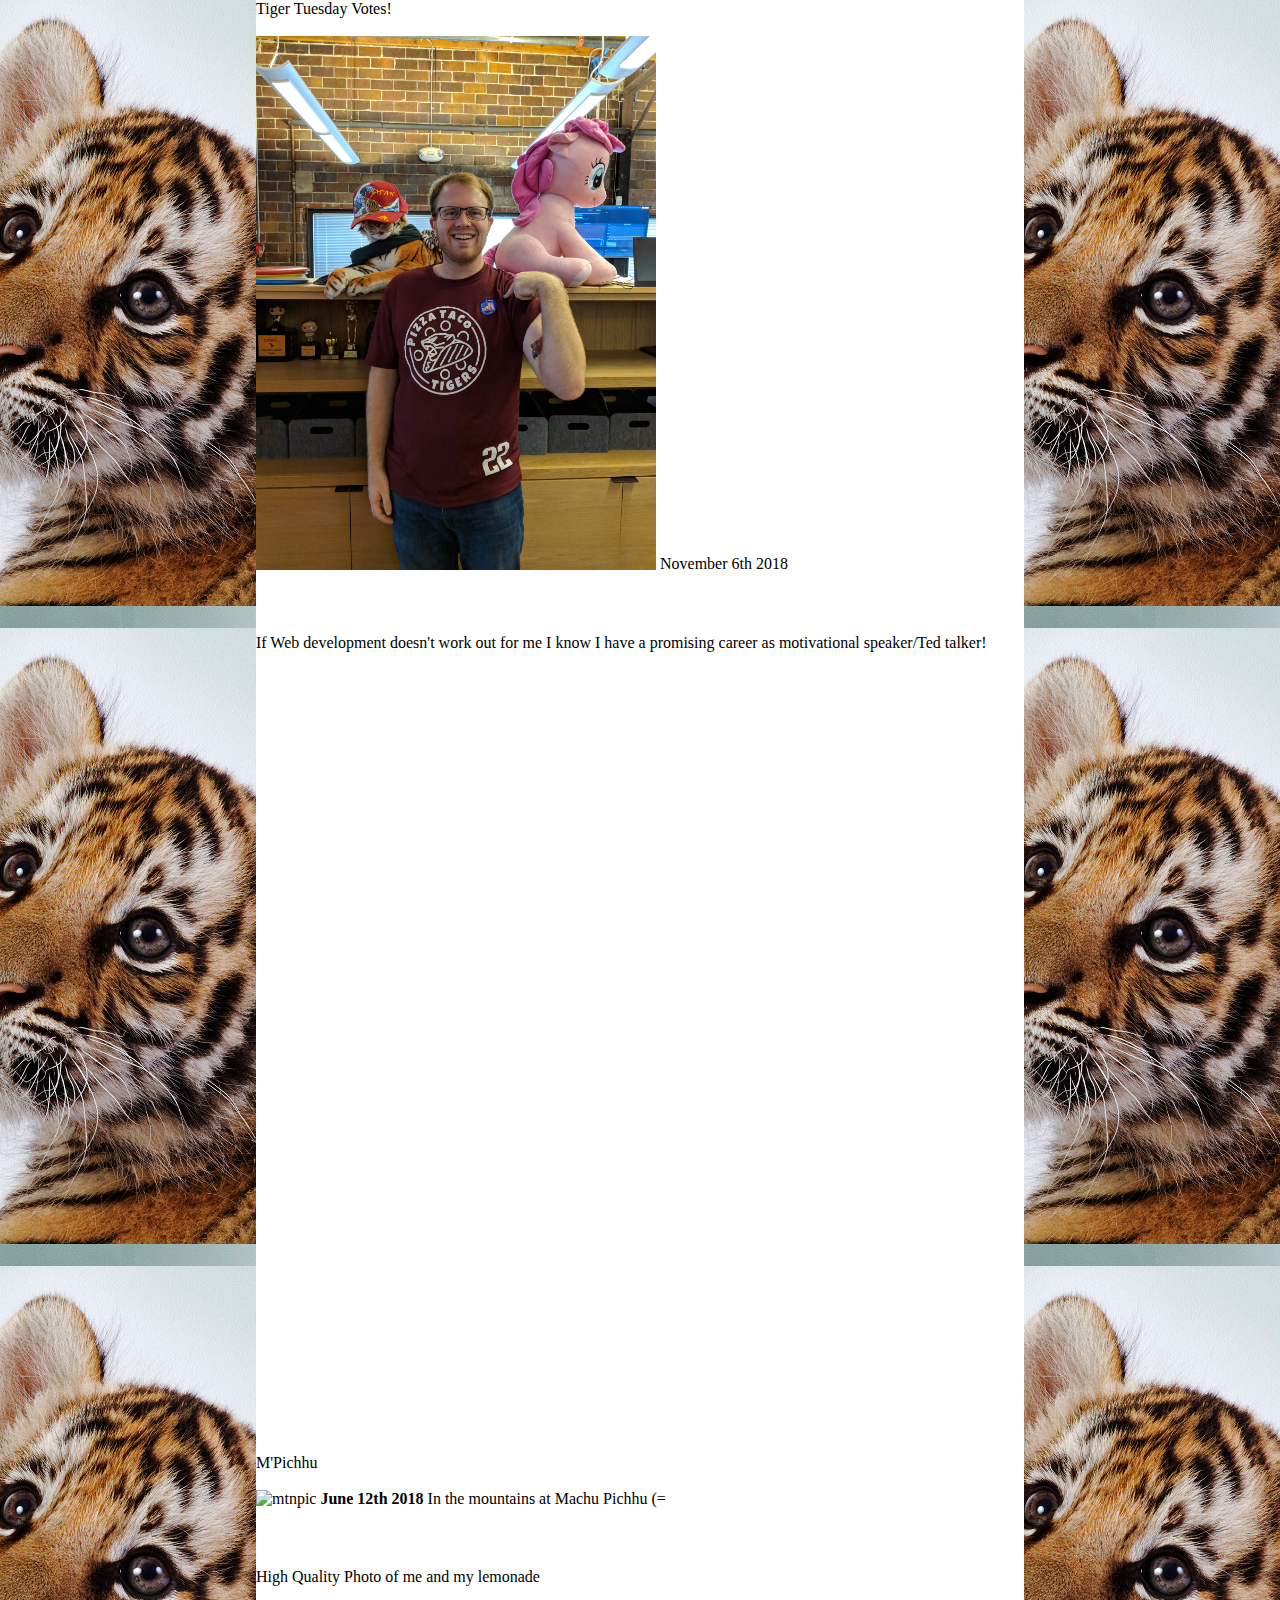
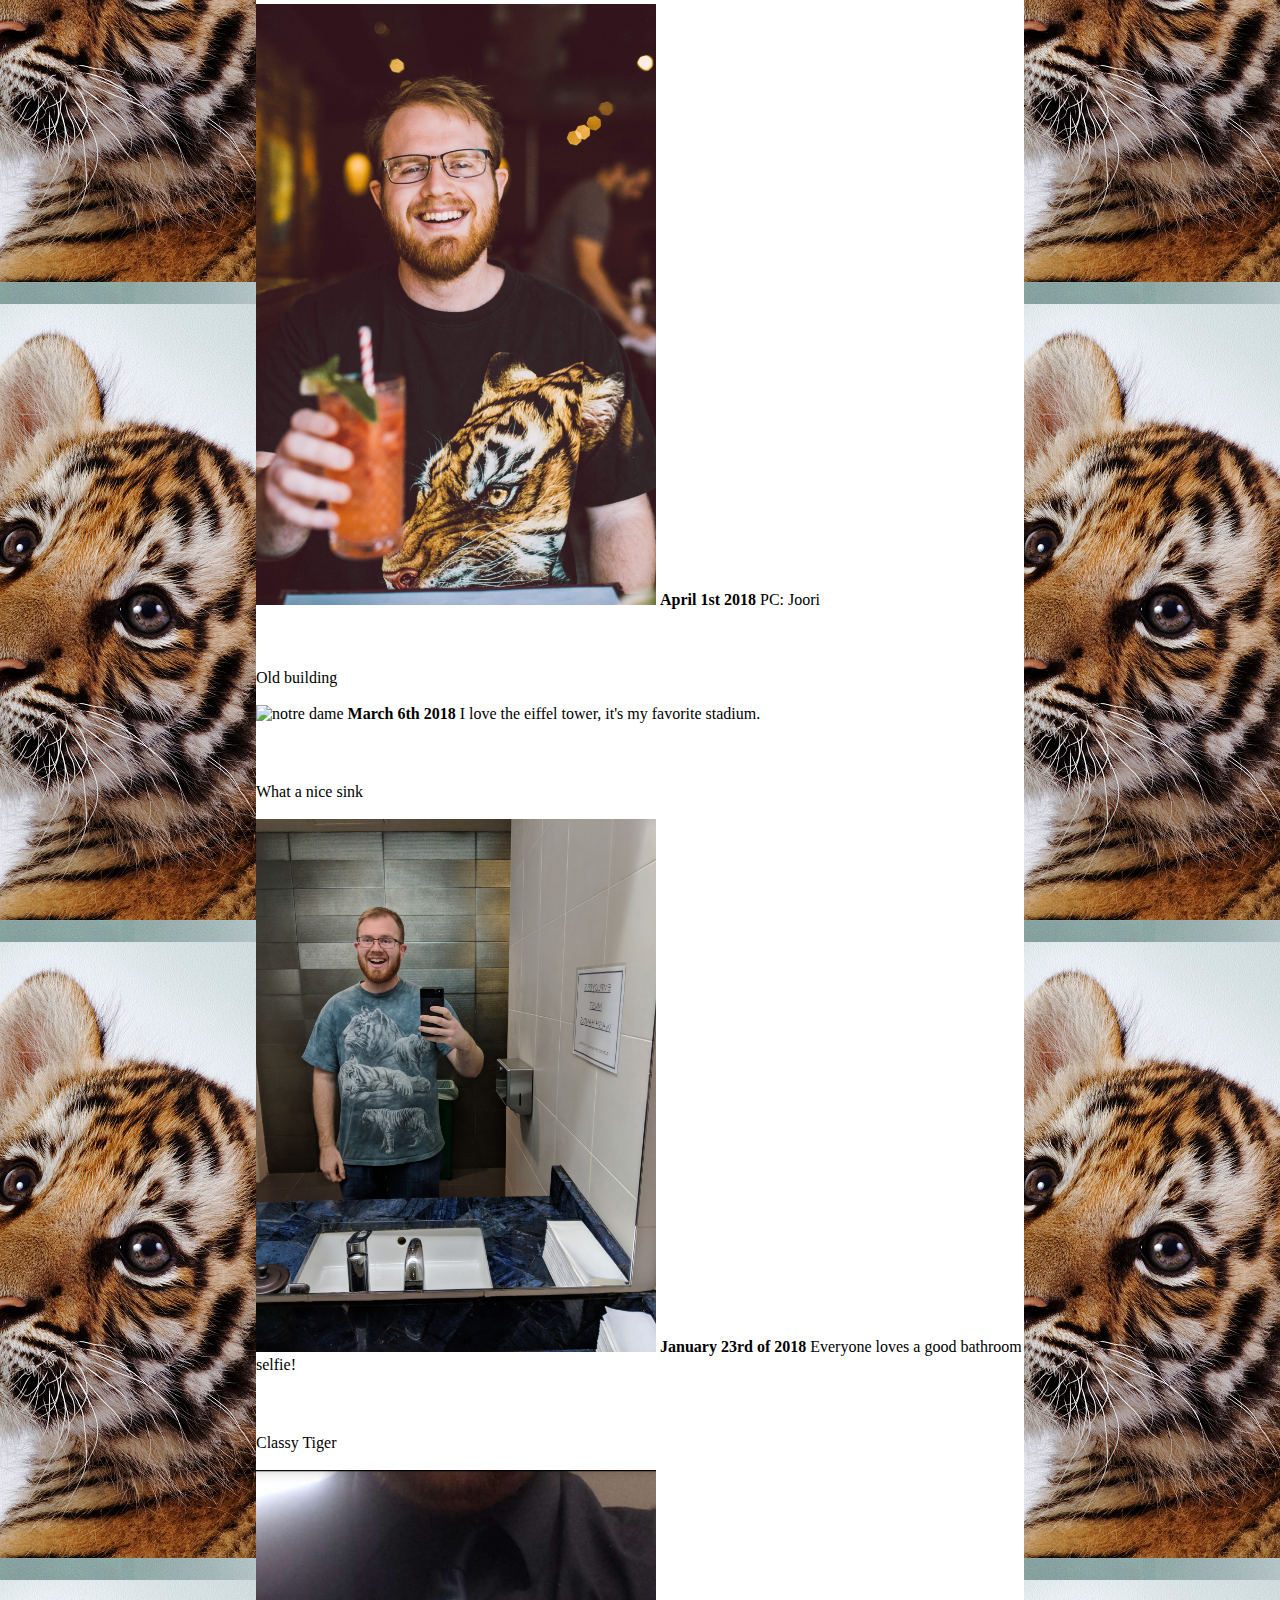
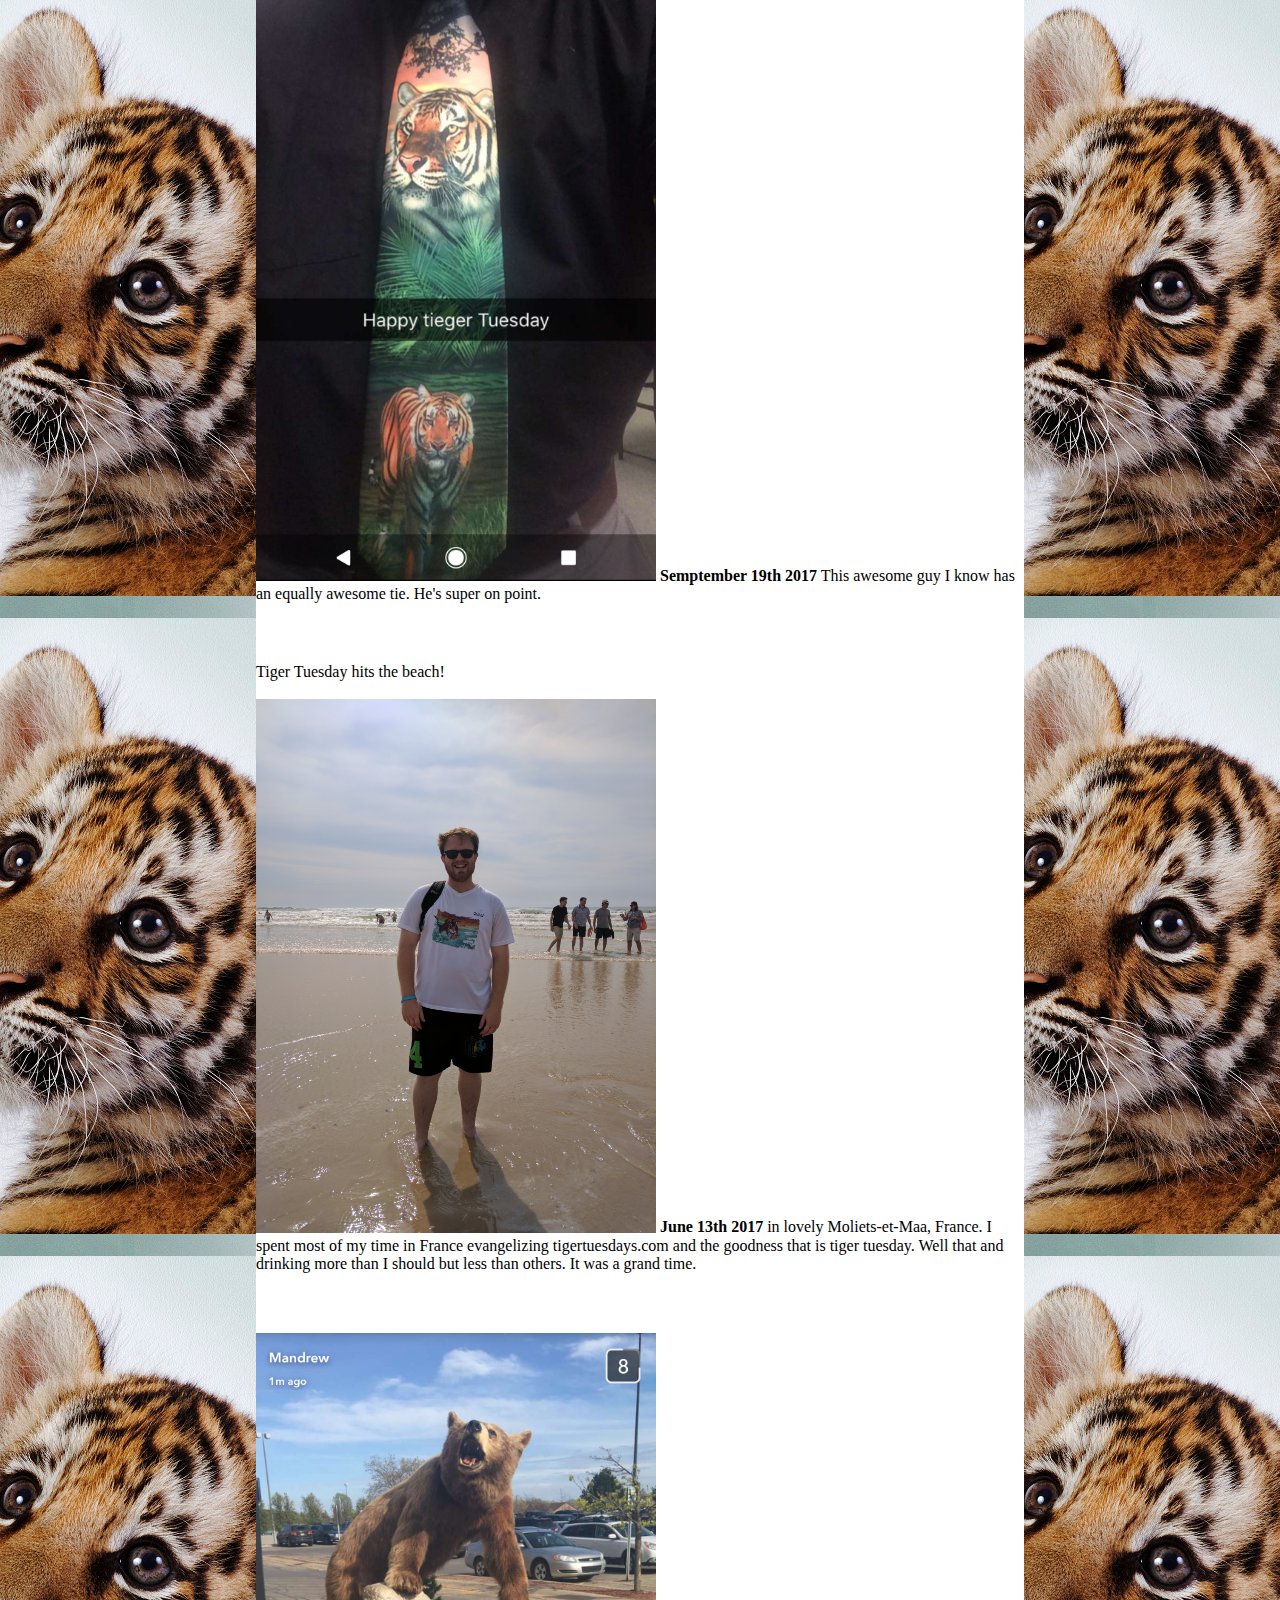
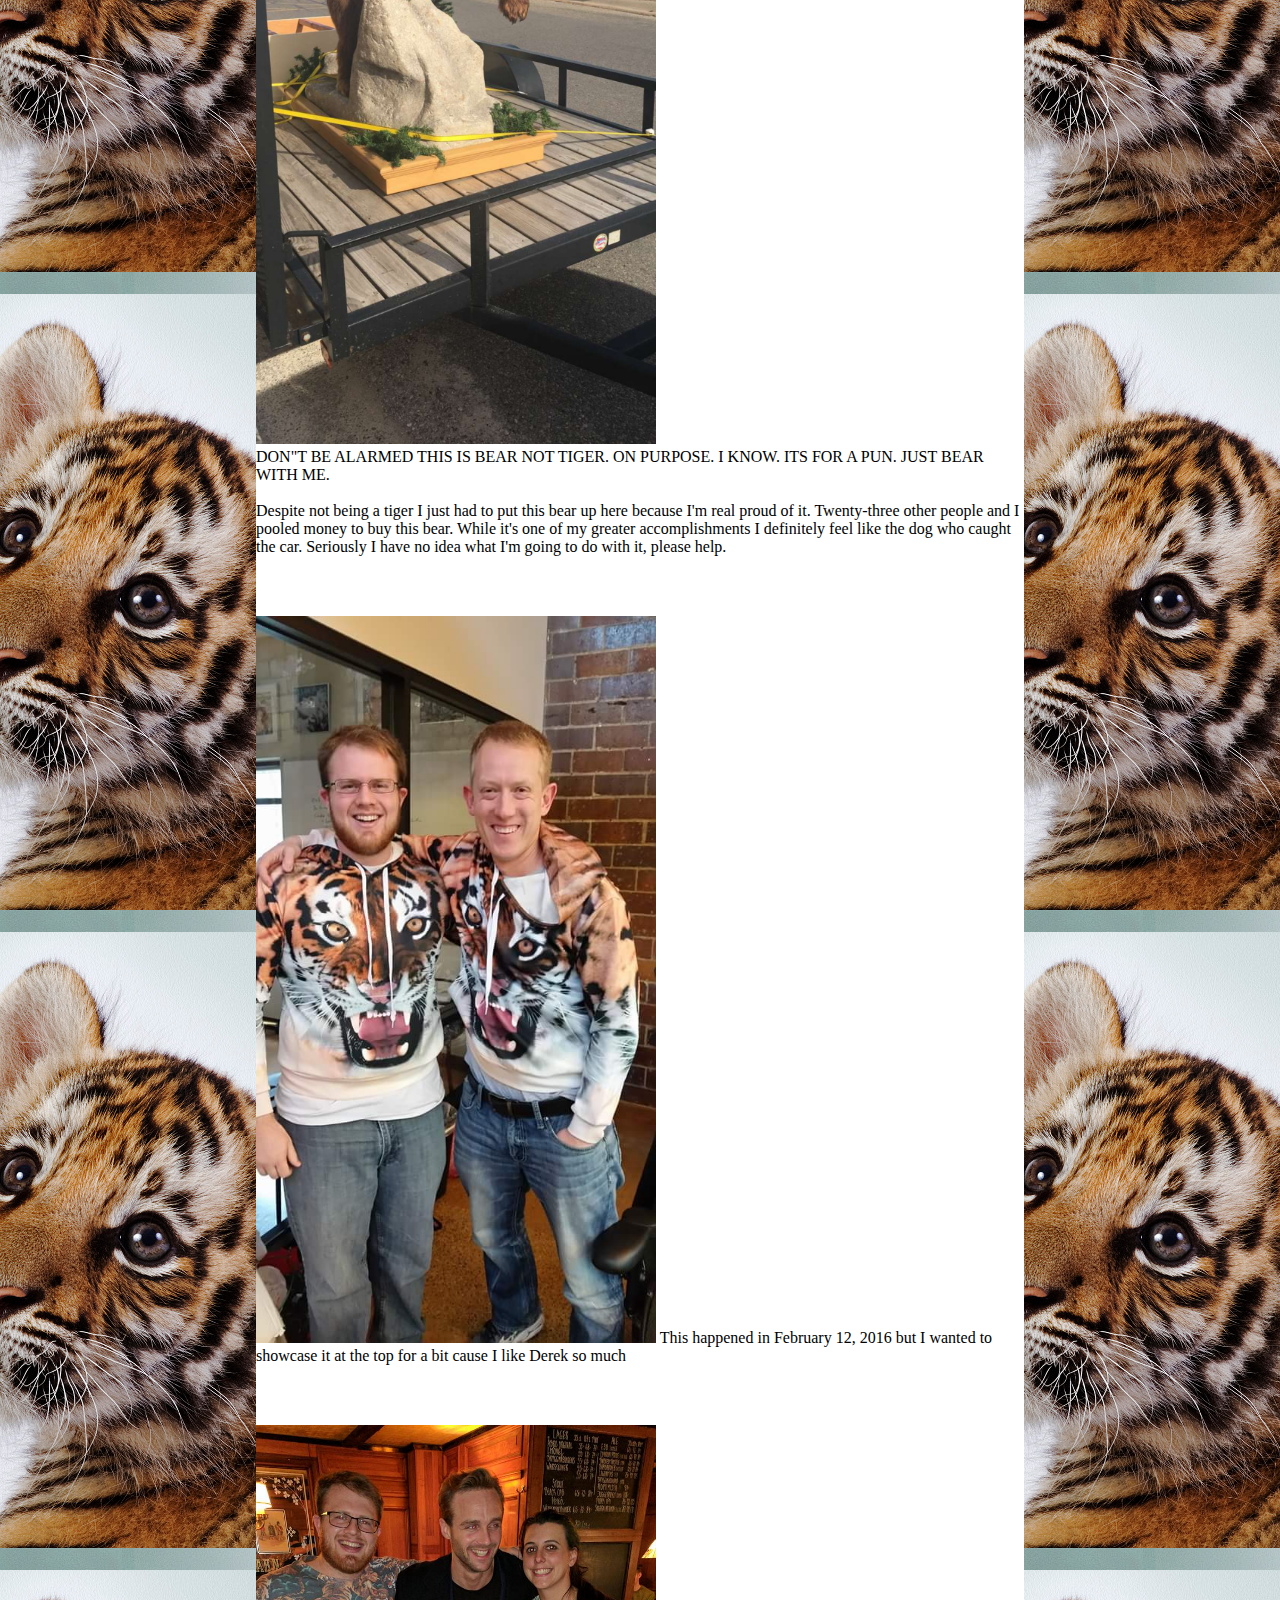
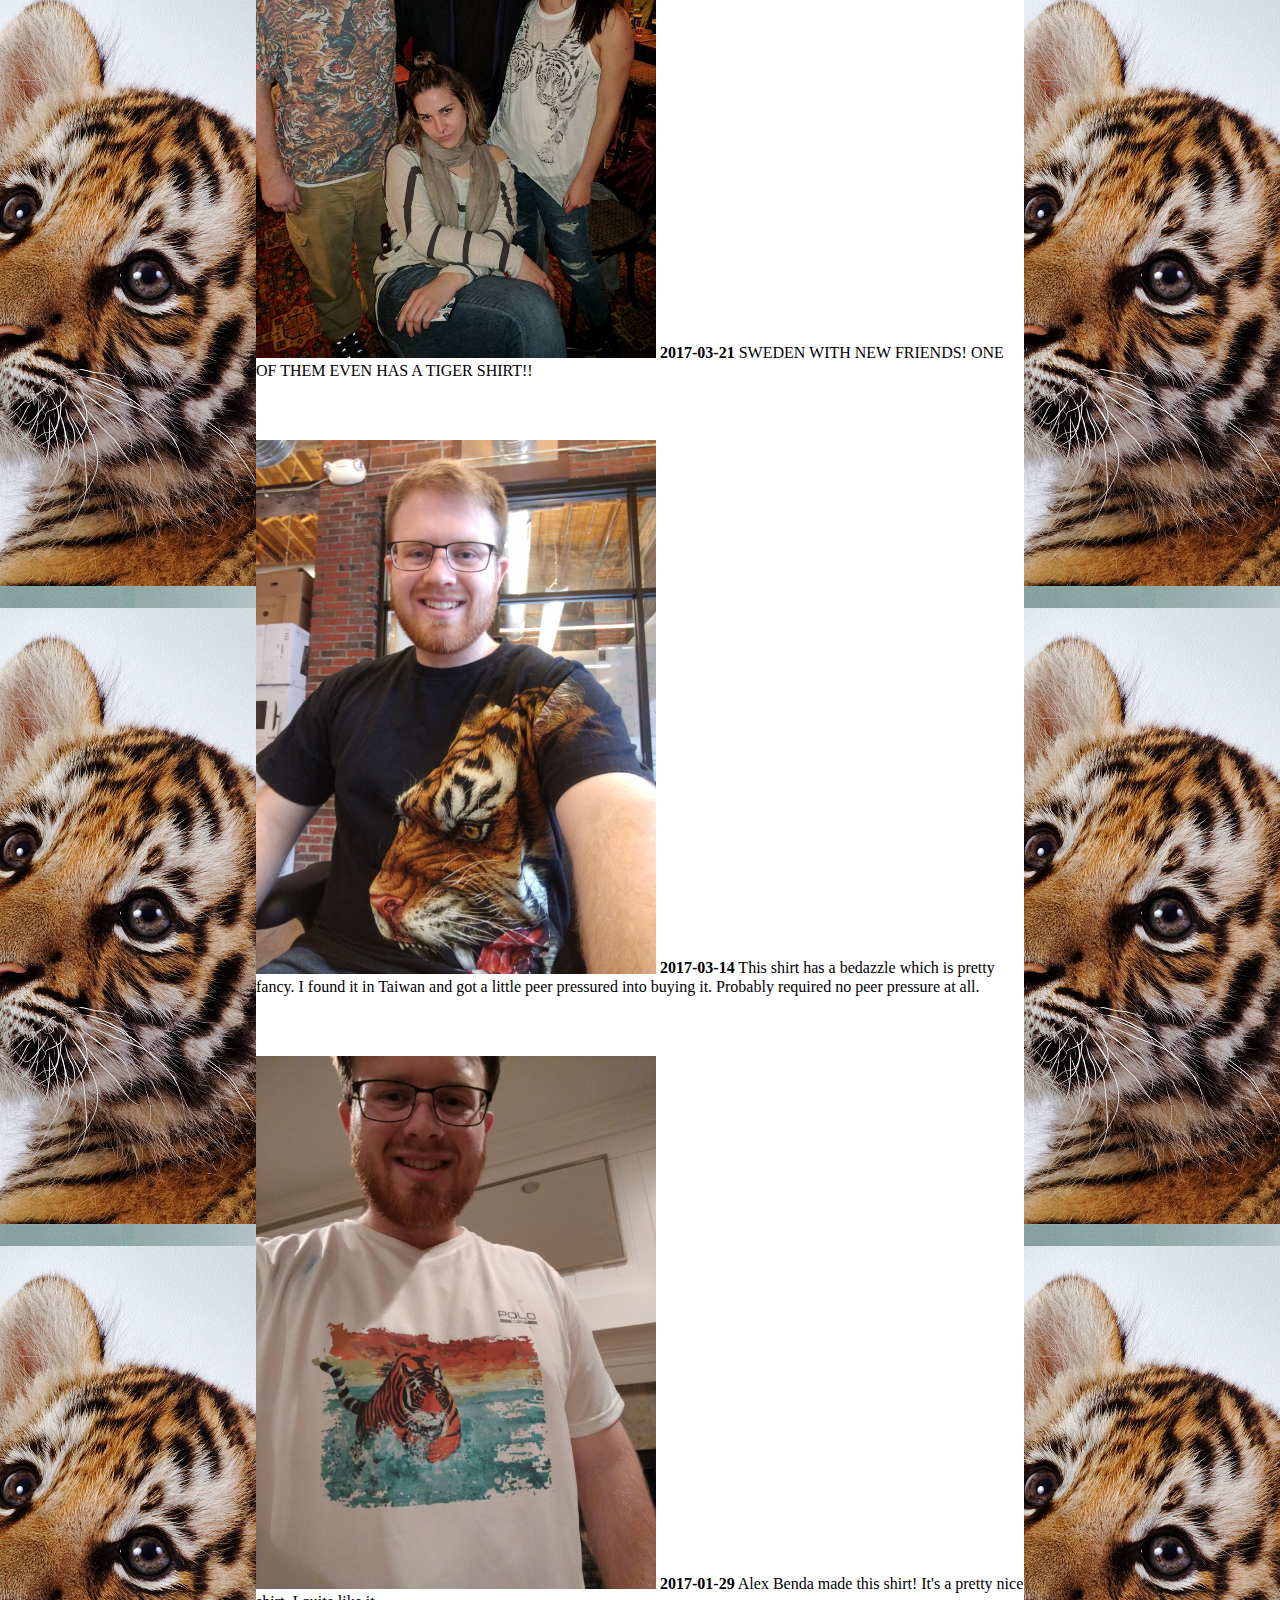
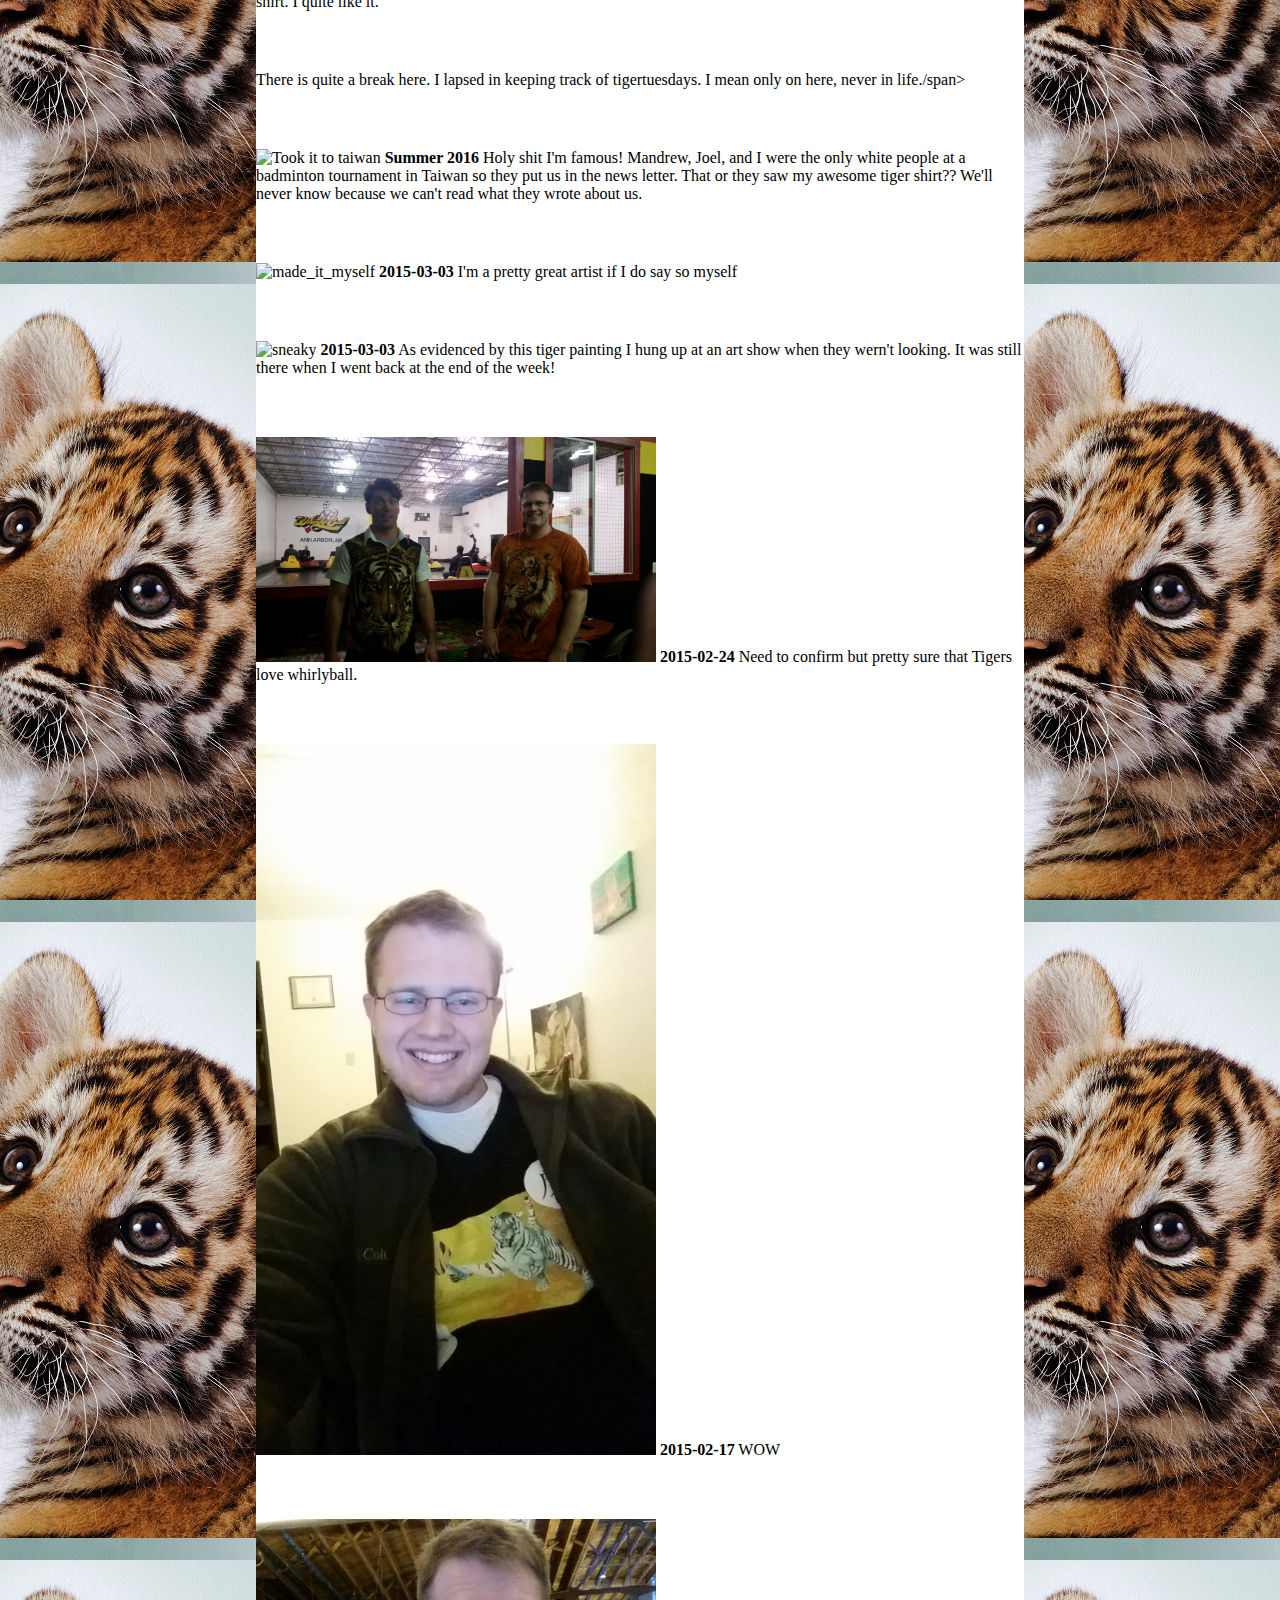
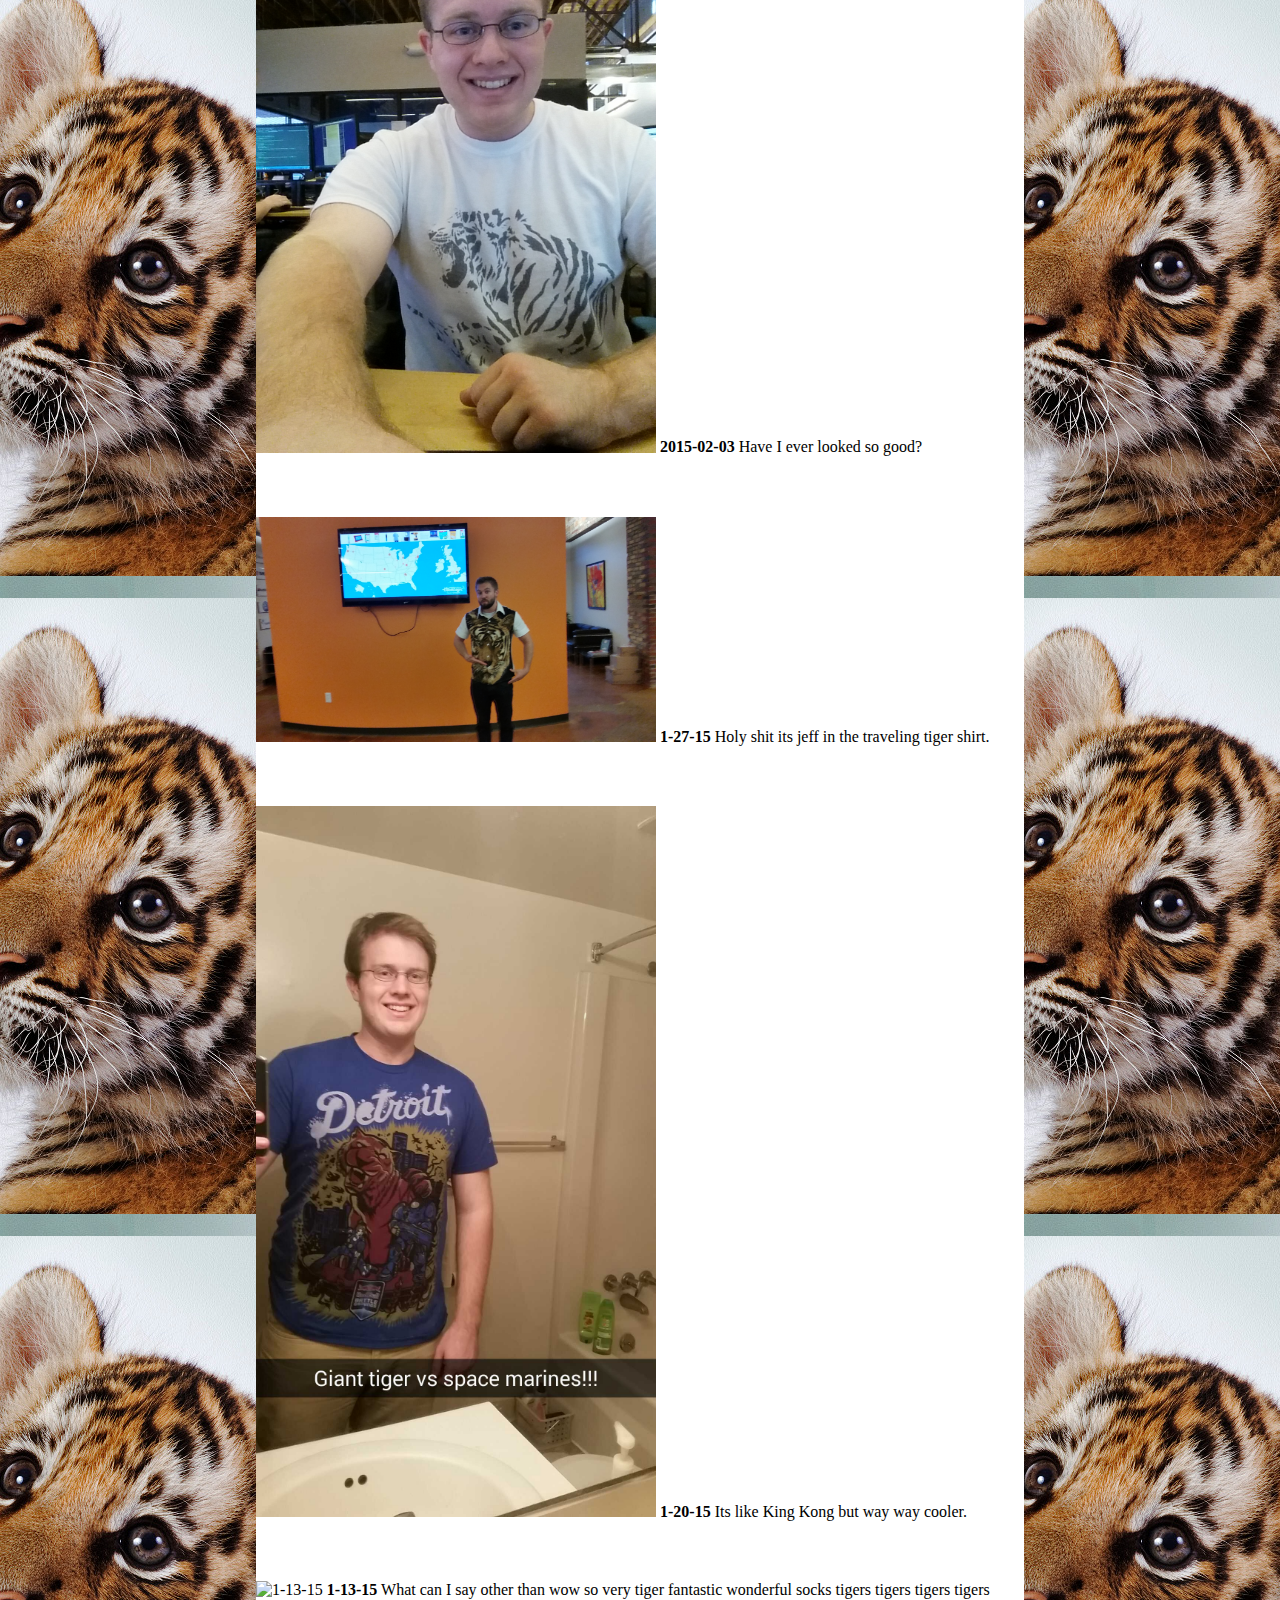
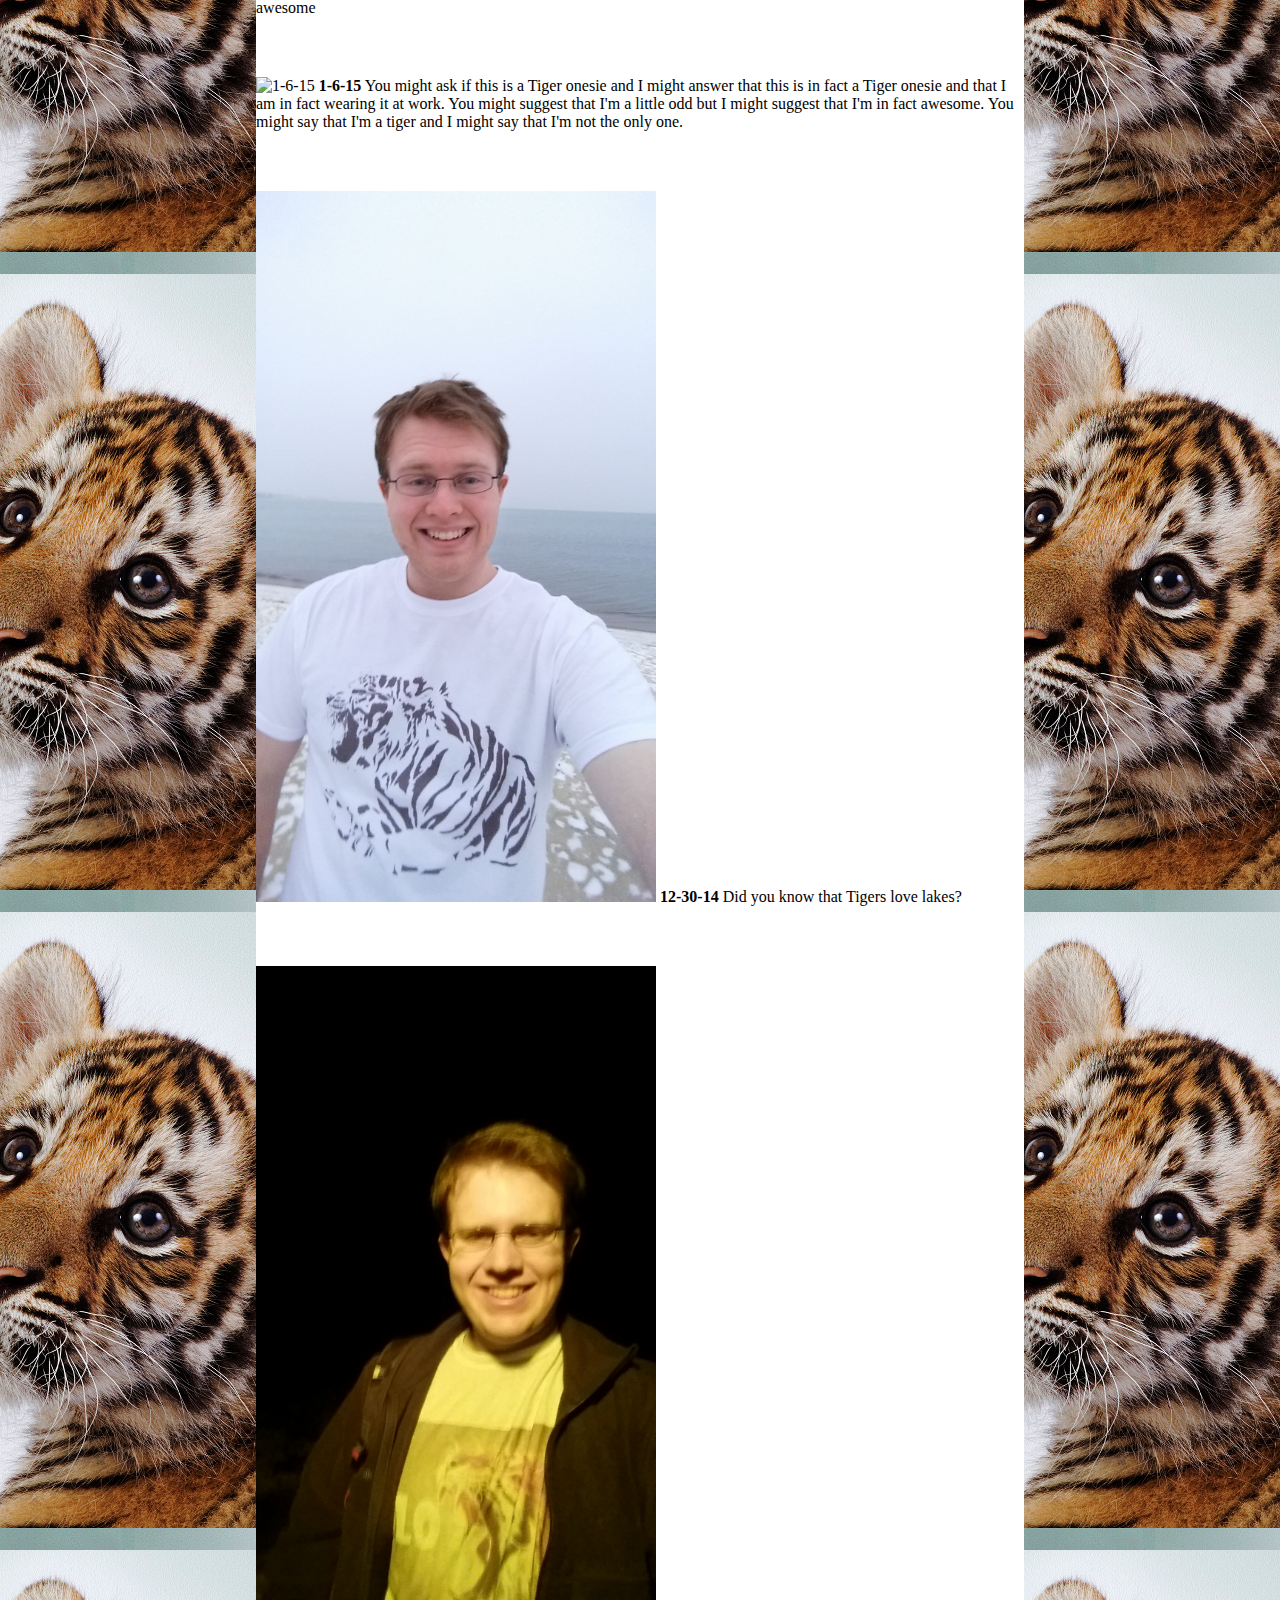
==== commit eaa537bb: "Add Pizza Taco Tigers TT" ====
--- a/tigertuesdays/tigertuesdays/index.html
+++ b/tigertuesdays/tigertuesdays/index.html
@@ -23,6 +23,13 @@
 			</div>
 			<div class="row buffer">
 				<div class="col-md-12">
+					<span>Pizza Taco Tigers crushes it on Tiger Tuesday</span></br></br>
+					<img src="images/2019-06-18.jpg" alt="PTT" class="tigerpicture">
+					<span>June 18th 2019</span>
+				</div>
+			</div>
+			<div class="row buffer">
+				<div class="col-md-12">
 					<span>My camino family embraced Tiger Tuesday</span></br></br>
 					<img src="images/2019-05-28.jpg" alt="tigerlove" class="tigerpicture">
 					<span>May 28th 2019</span>
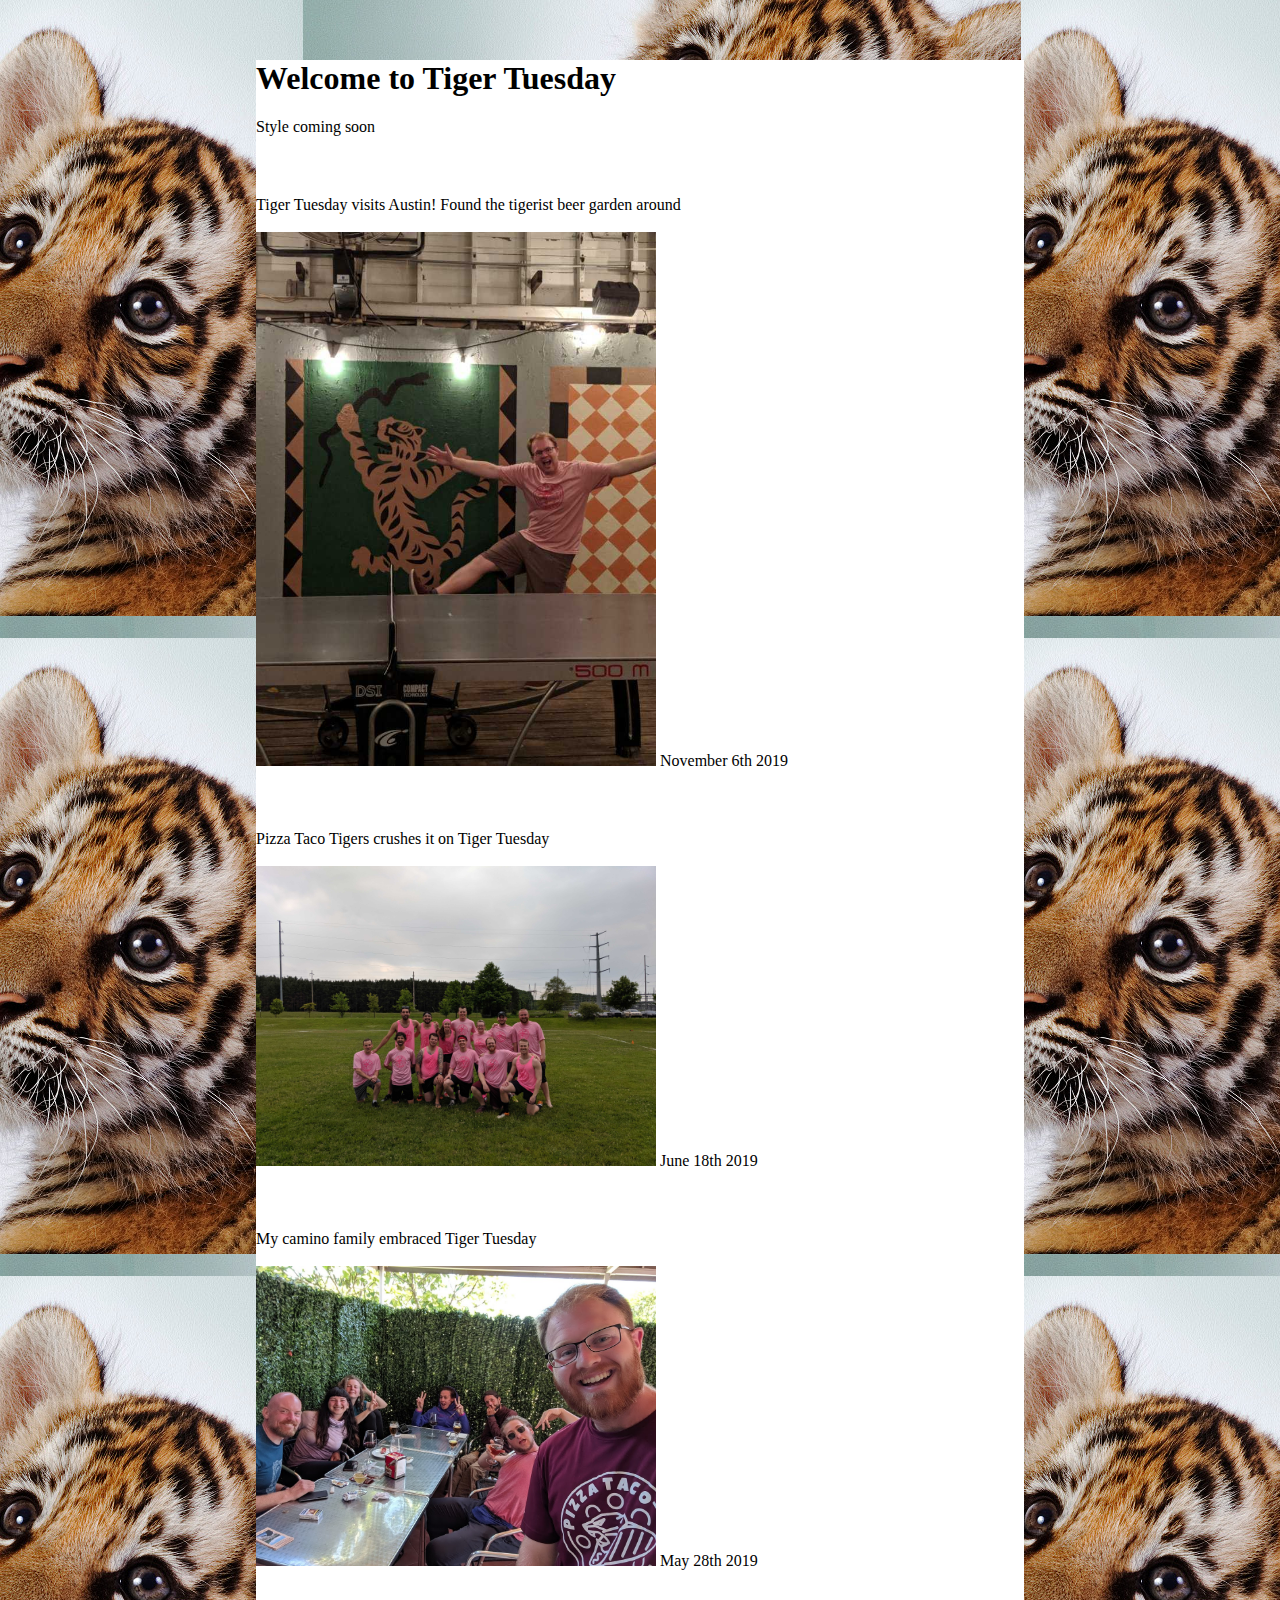
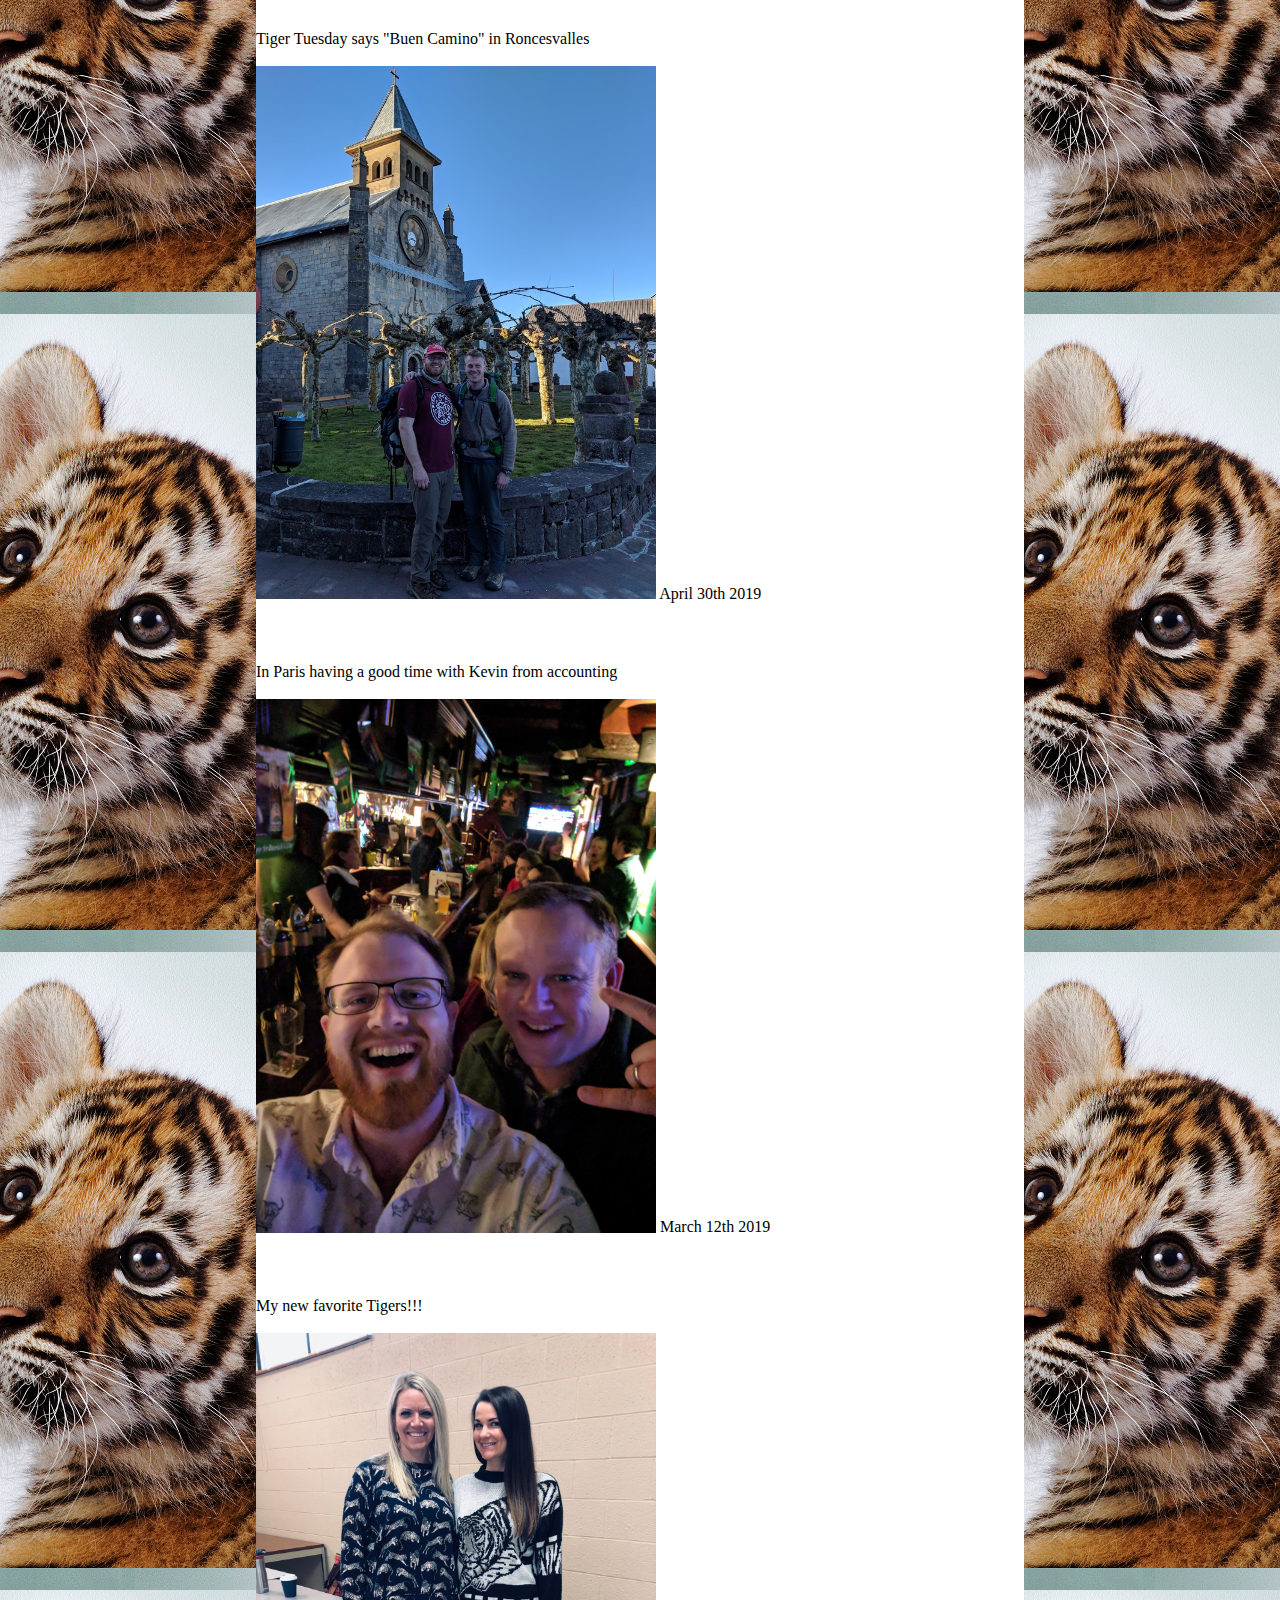
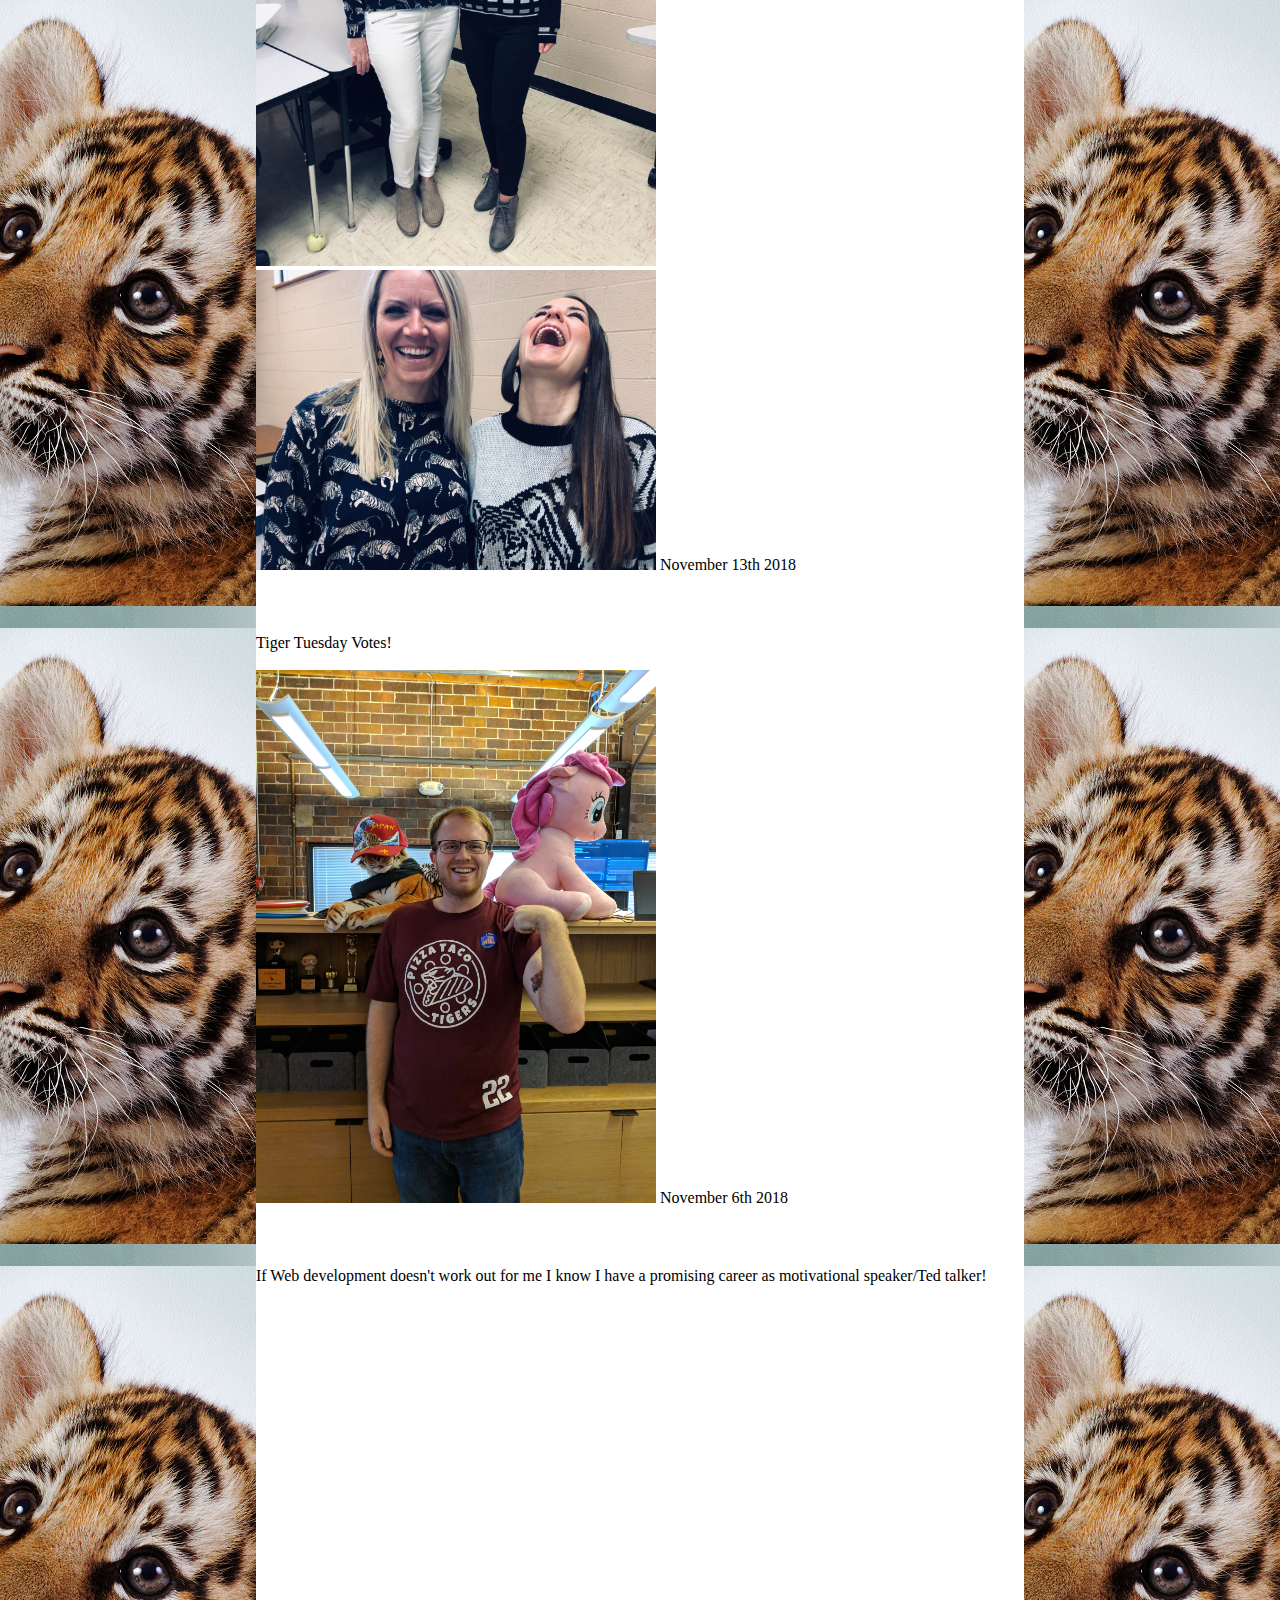
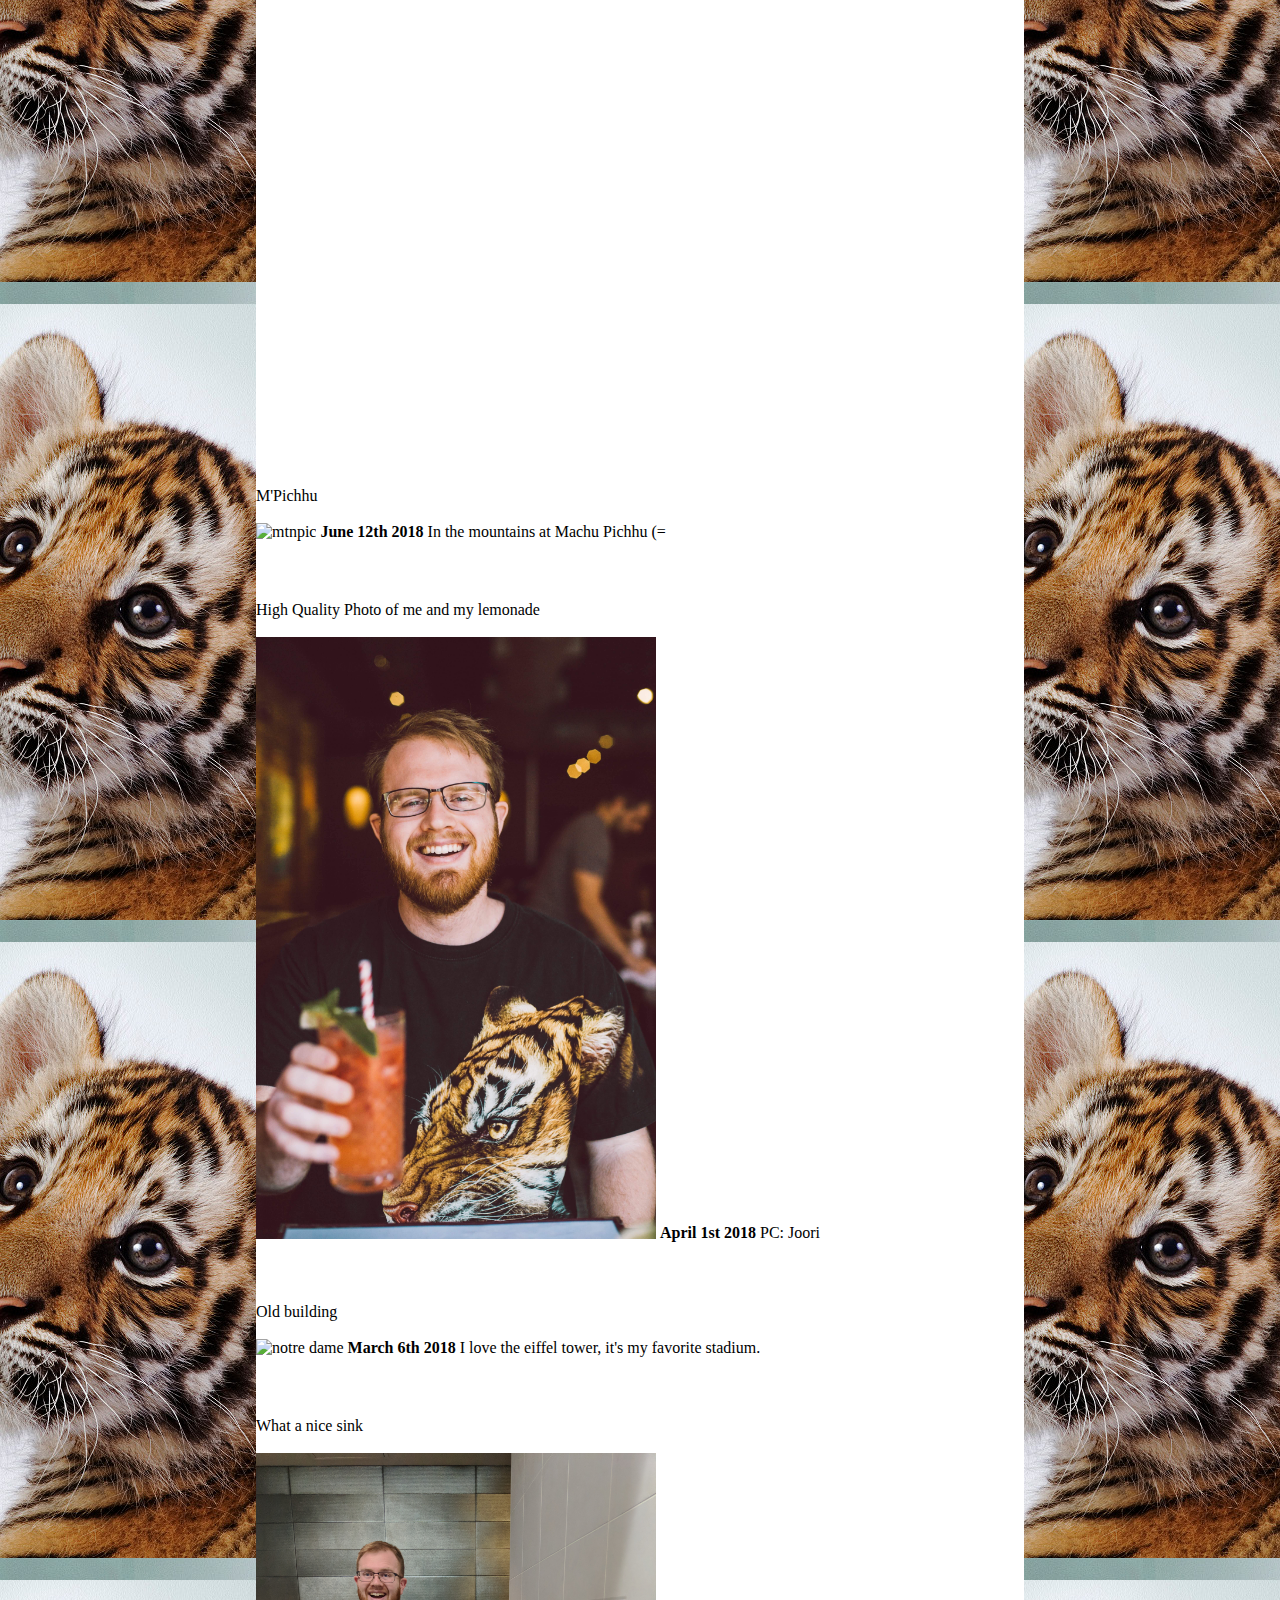
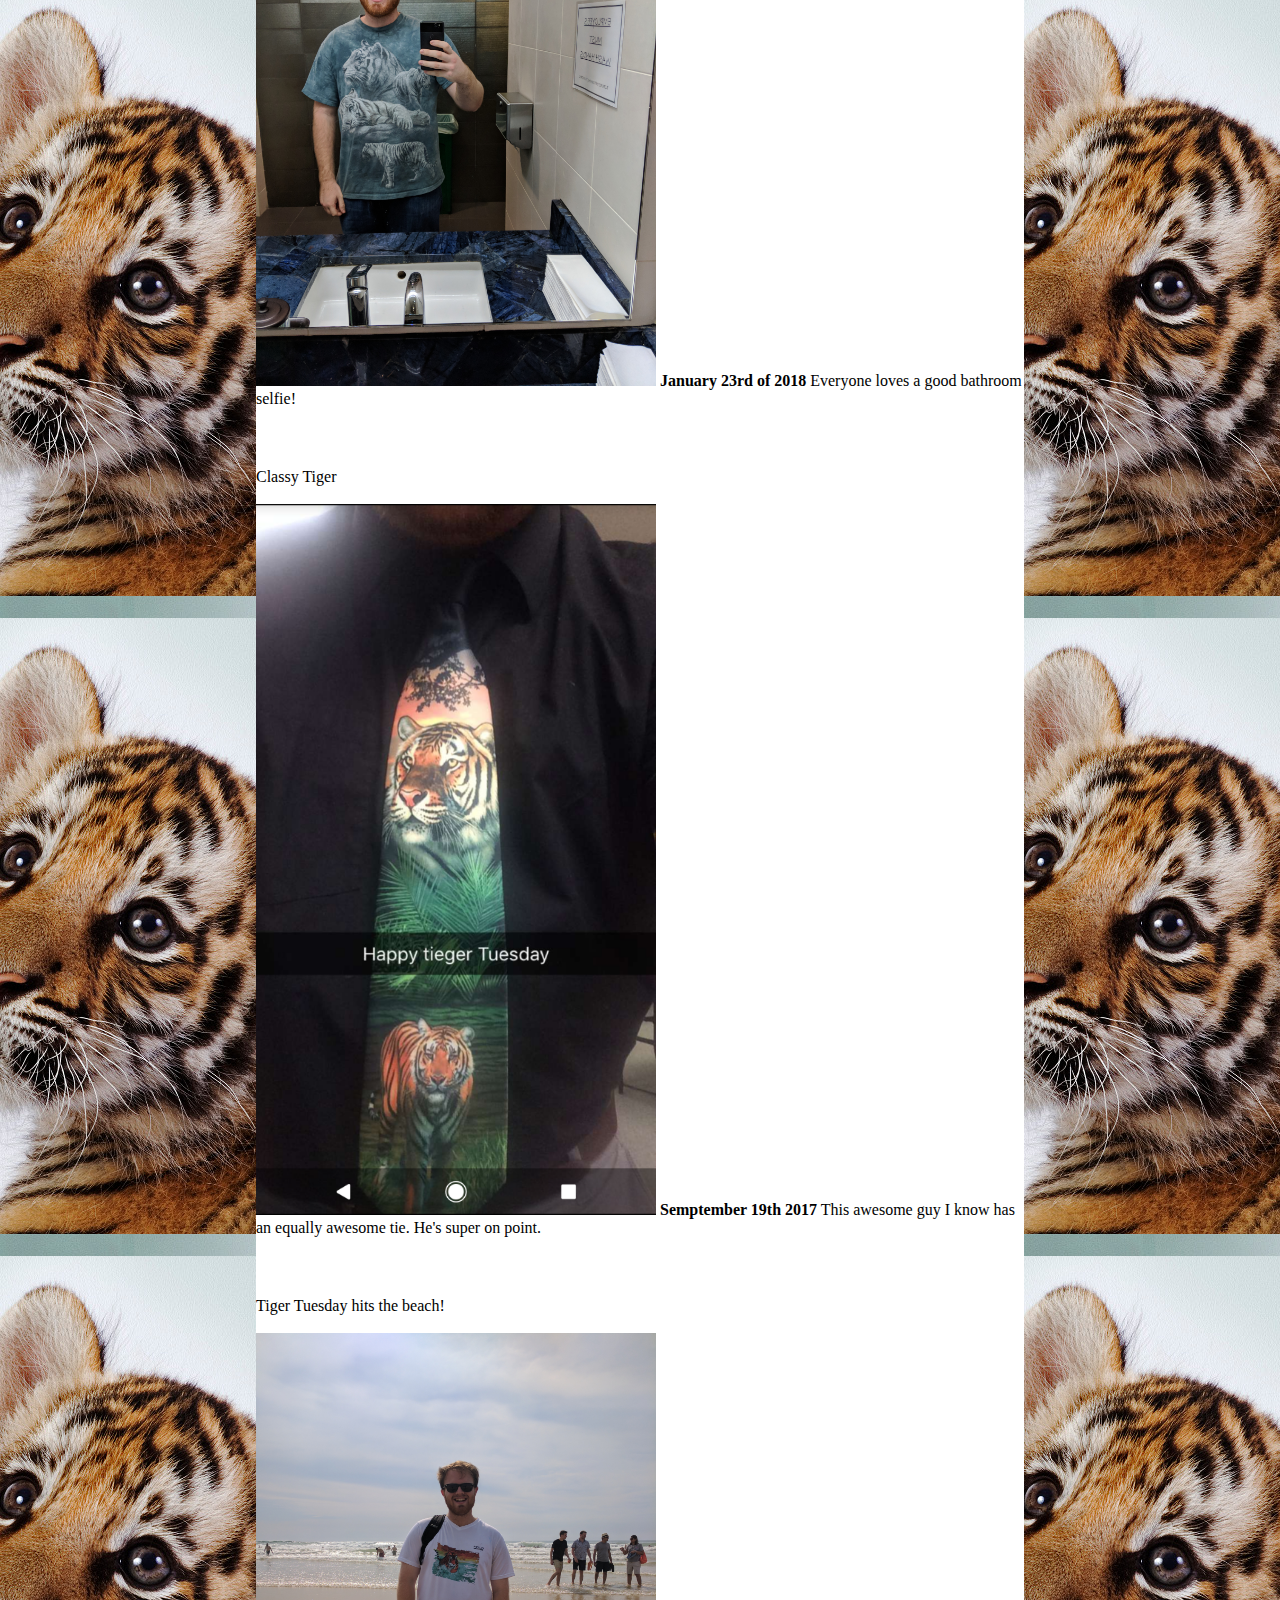
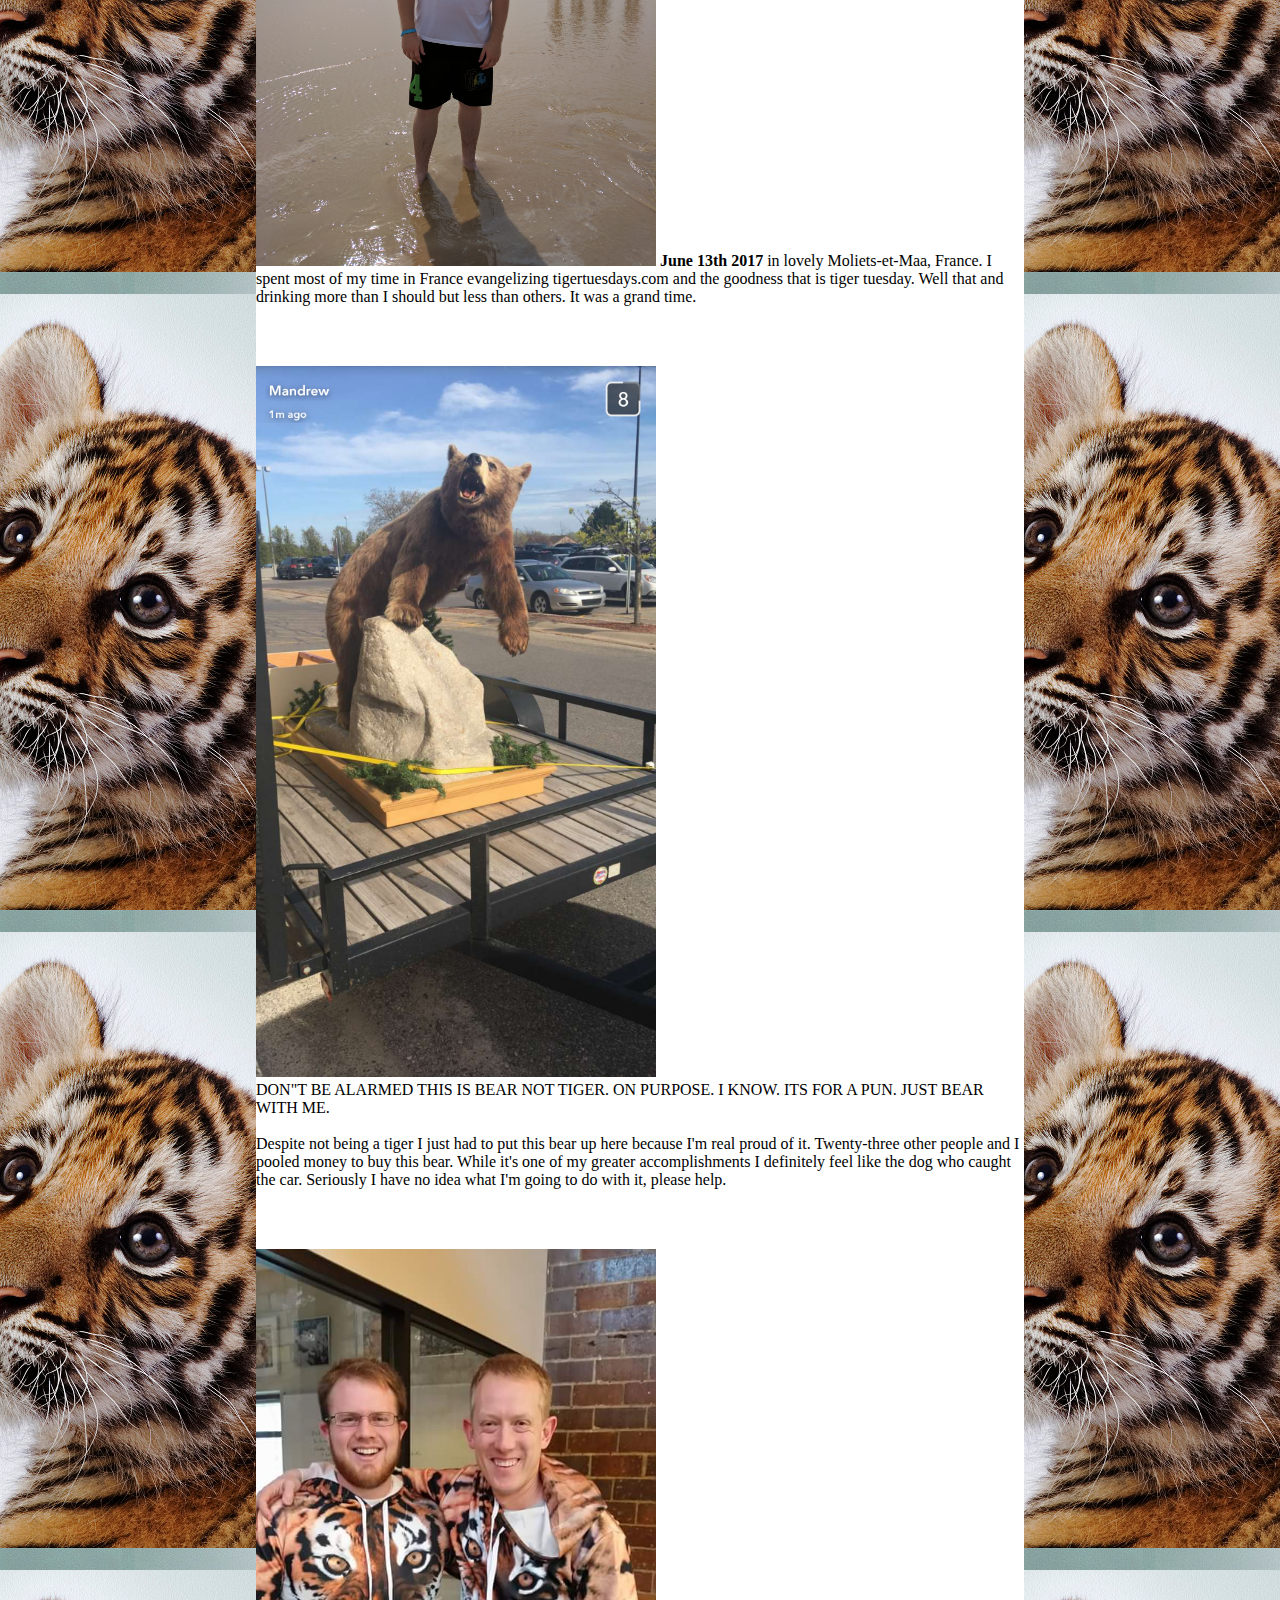
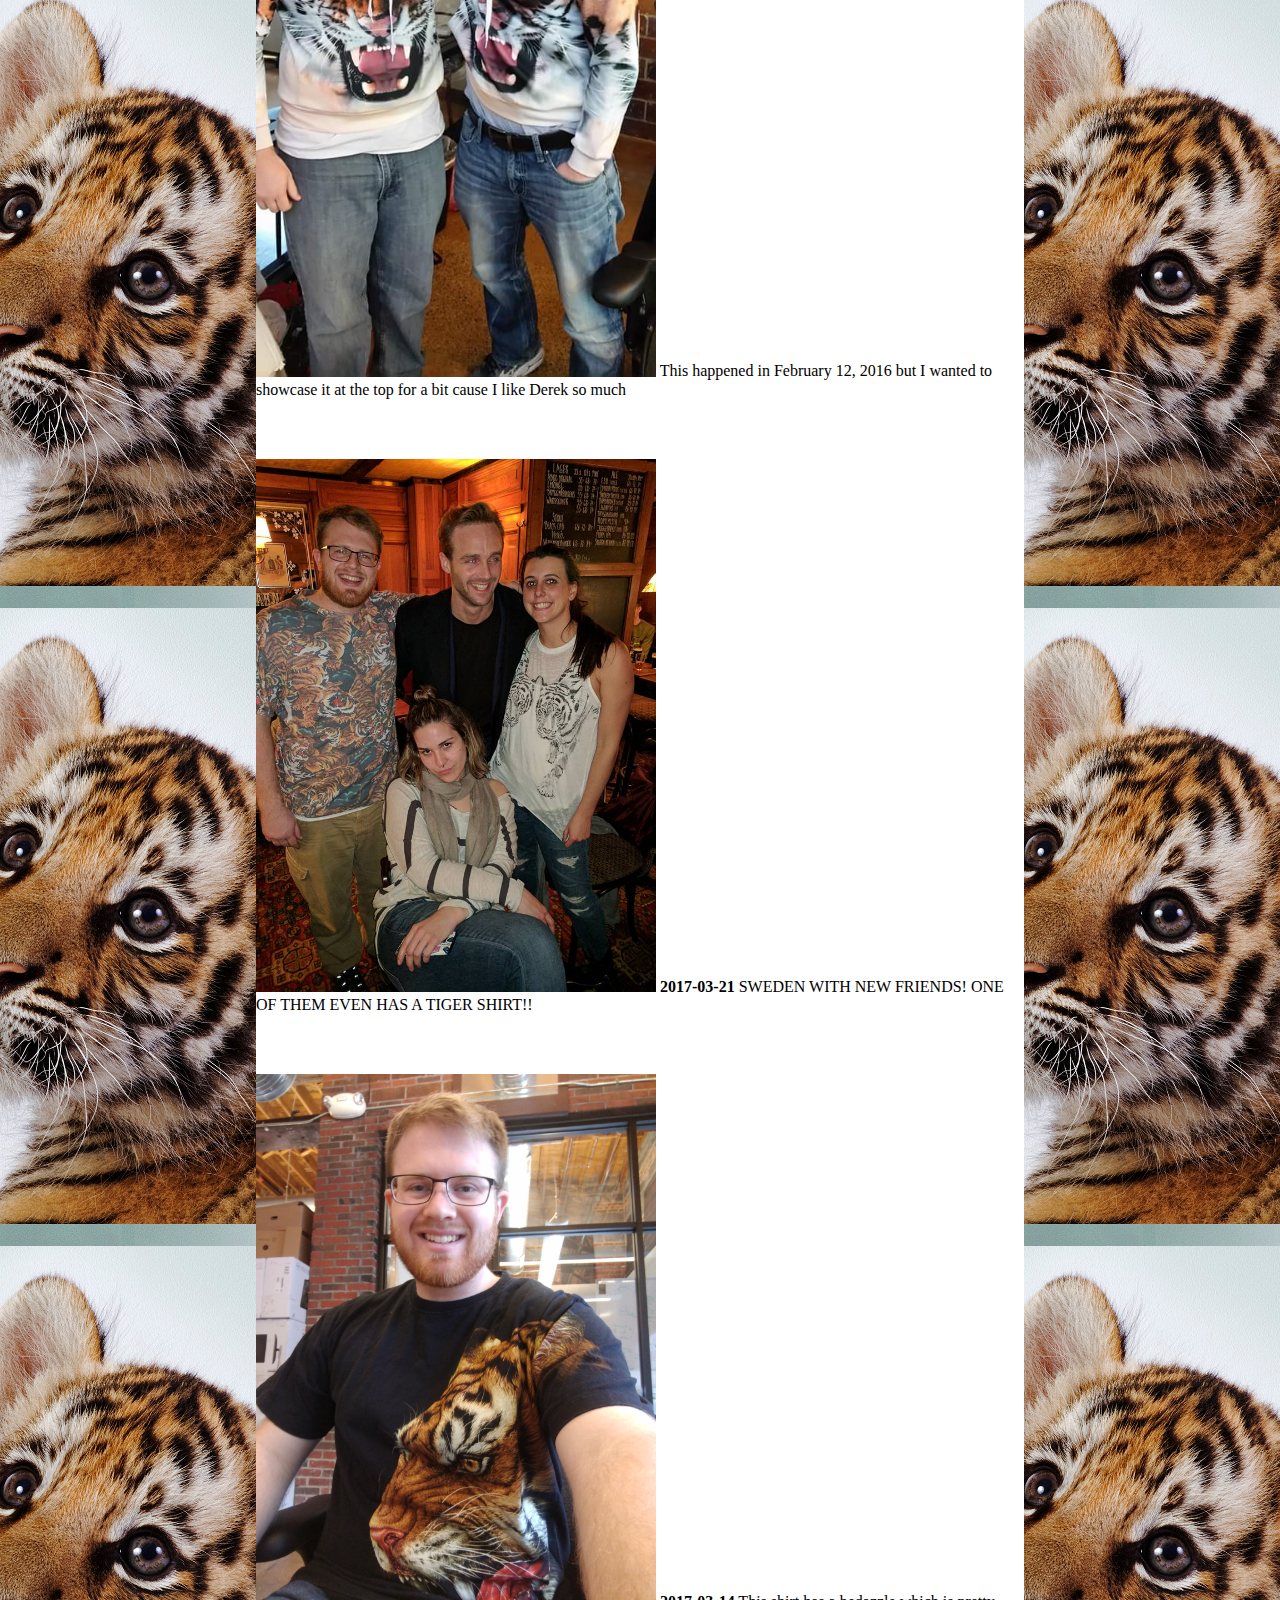
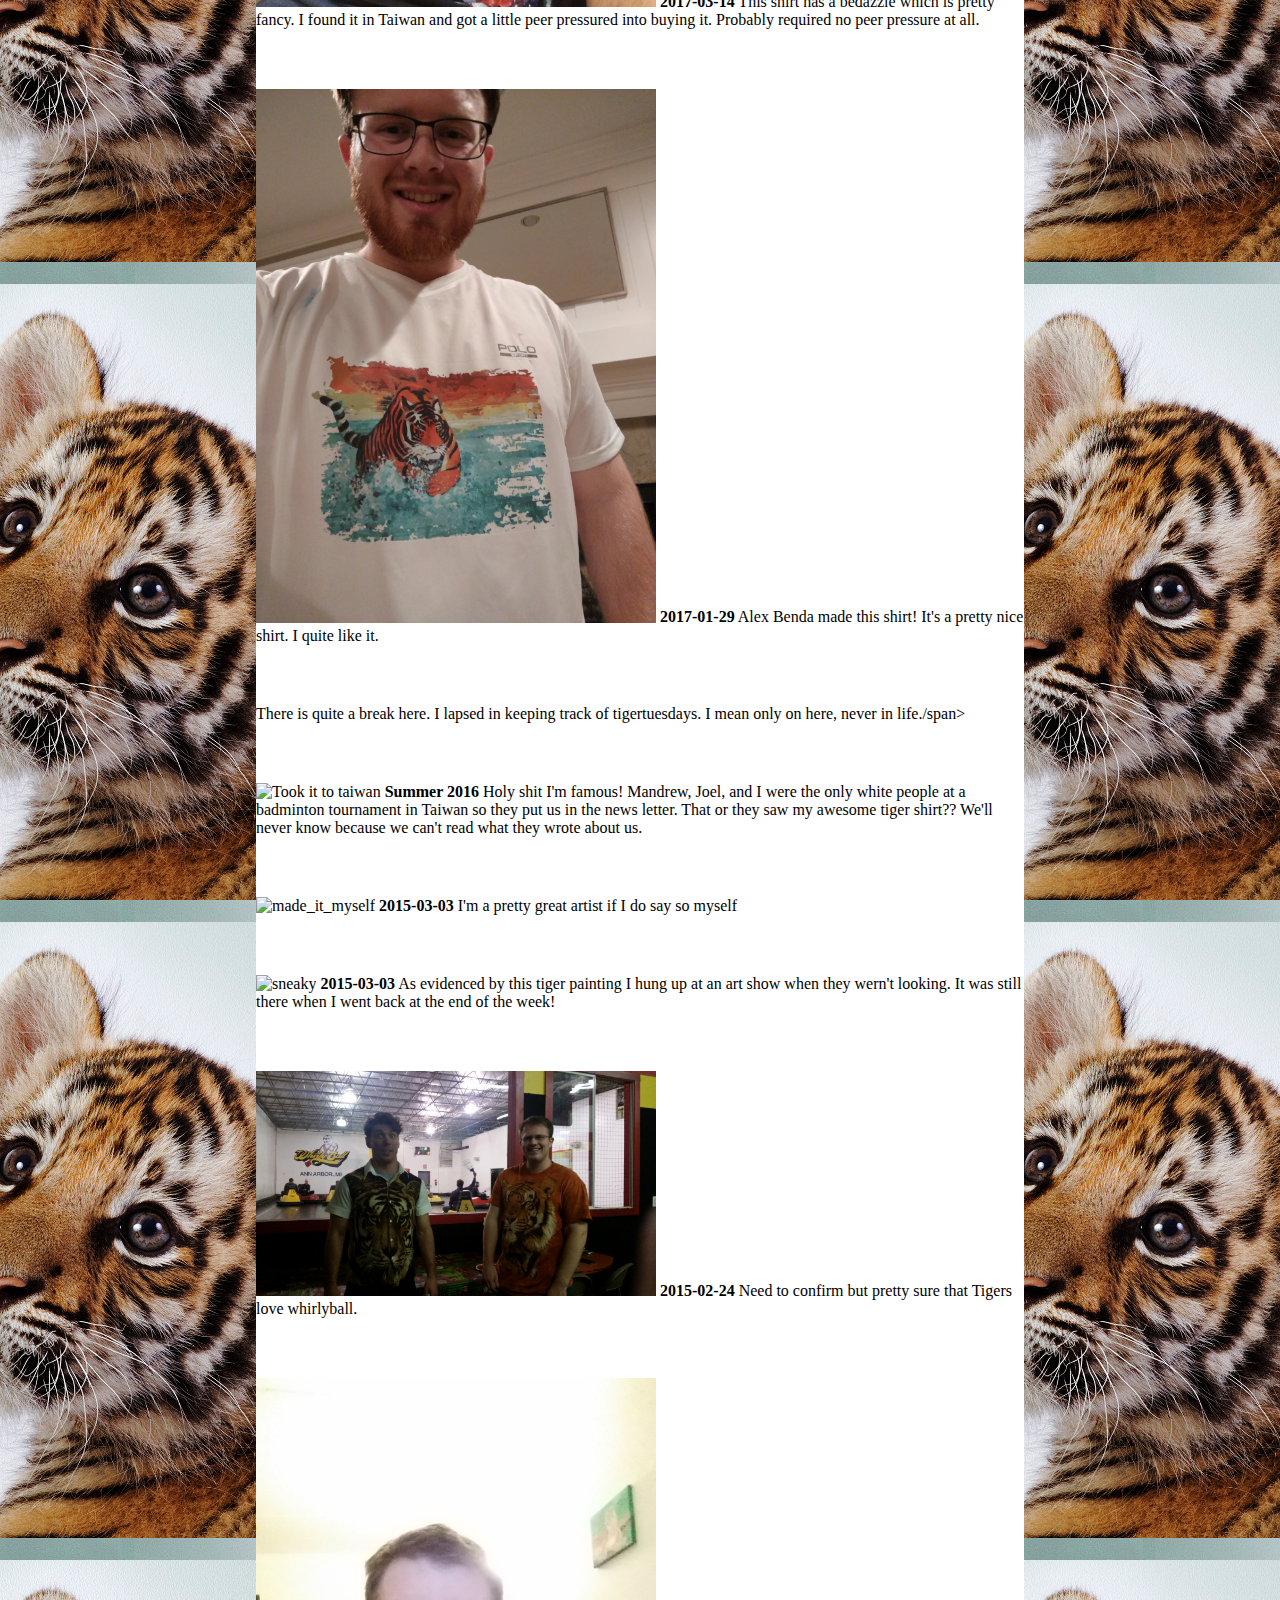
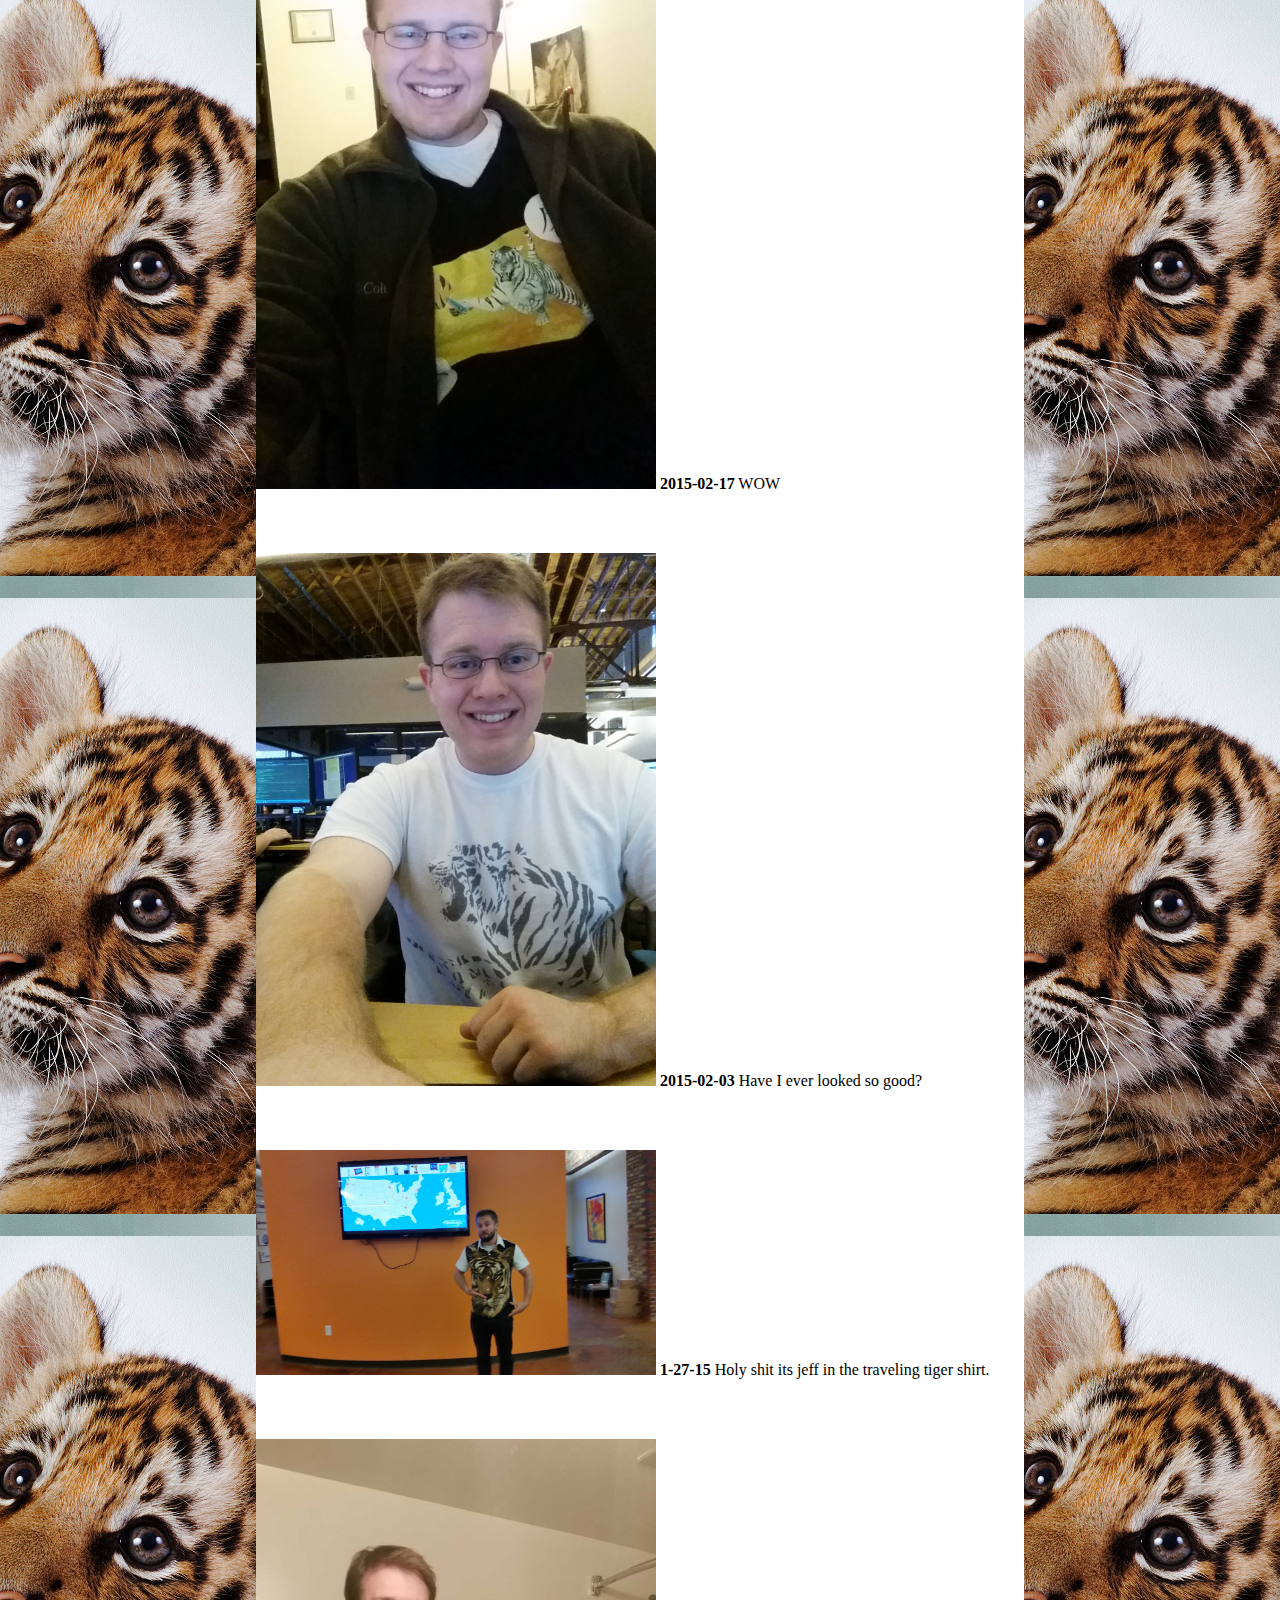
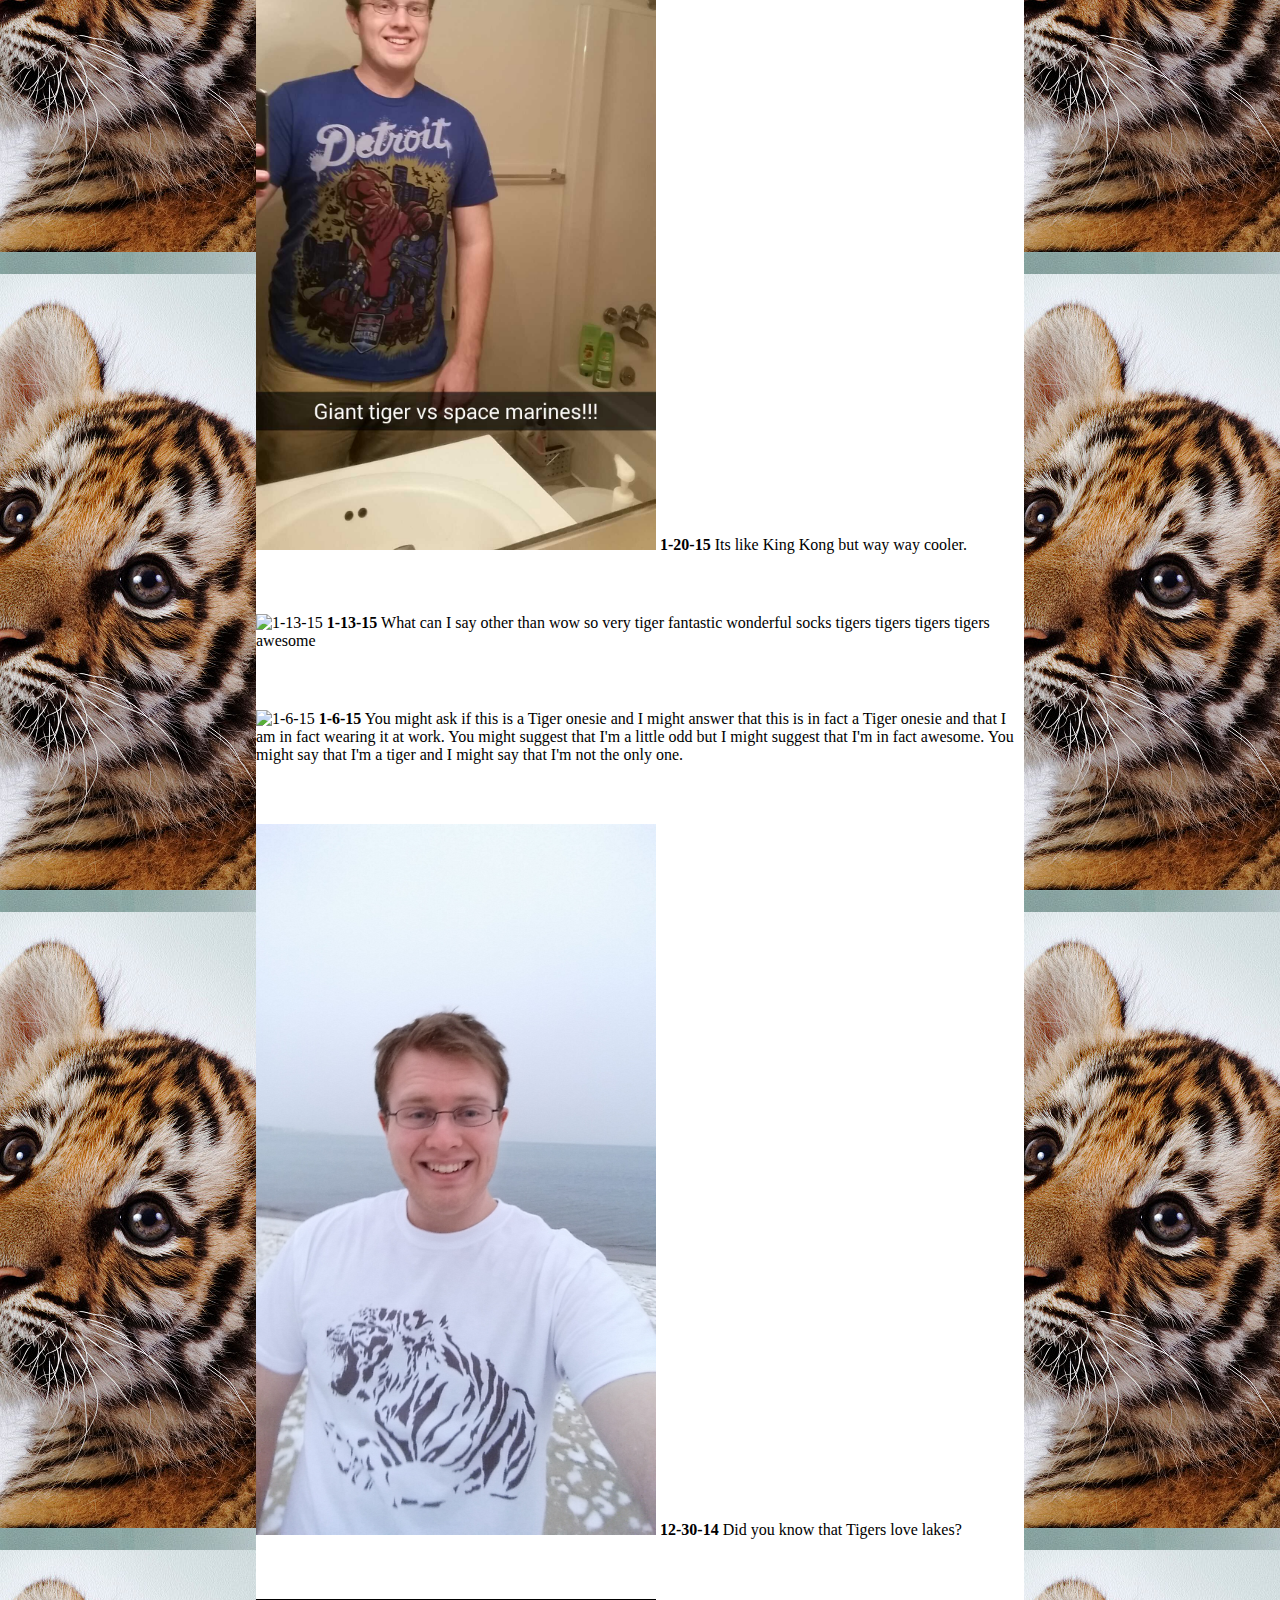
==== commit fb952160: "Update web pages to include new photos of austin" ====
--- a/tigertuesdays/tigertuesdays/index.html
+++ b/tigertuesdays/tigertuesdays/index.html
@@ -23,6 +23,13 @@
 			</div>
 			<div class="row buffer">
 				<div class="col-md-12">
+					<span>Tiger Tuesday visits Austin! Found the tigerist beer garden around</span></br></br>
+					<img src="images/2019-11-06_austin.jpg" alt="TEXAS" class="tigerpicture">
+					<span>November 6th 2019</span>
+				</div>
+			</div>
+			<div class="row buffer">
+				<div class="col-md-12">
 					<span>Pizza Taco Tigers crushes it on Tiger Tuesday</span></br></br>
 					<img src="images/2019-06-18.jpg" alt="PTT" class="tigerpicture">
 					<span>June 18th 2019</span>
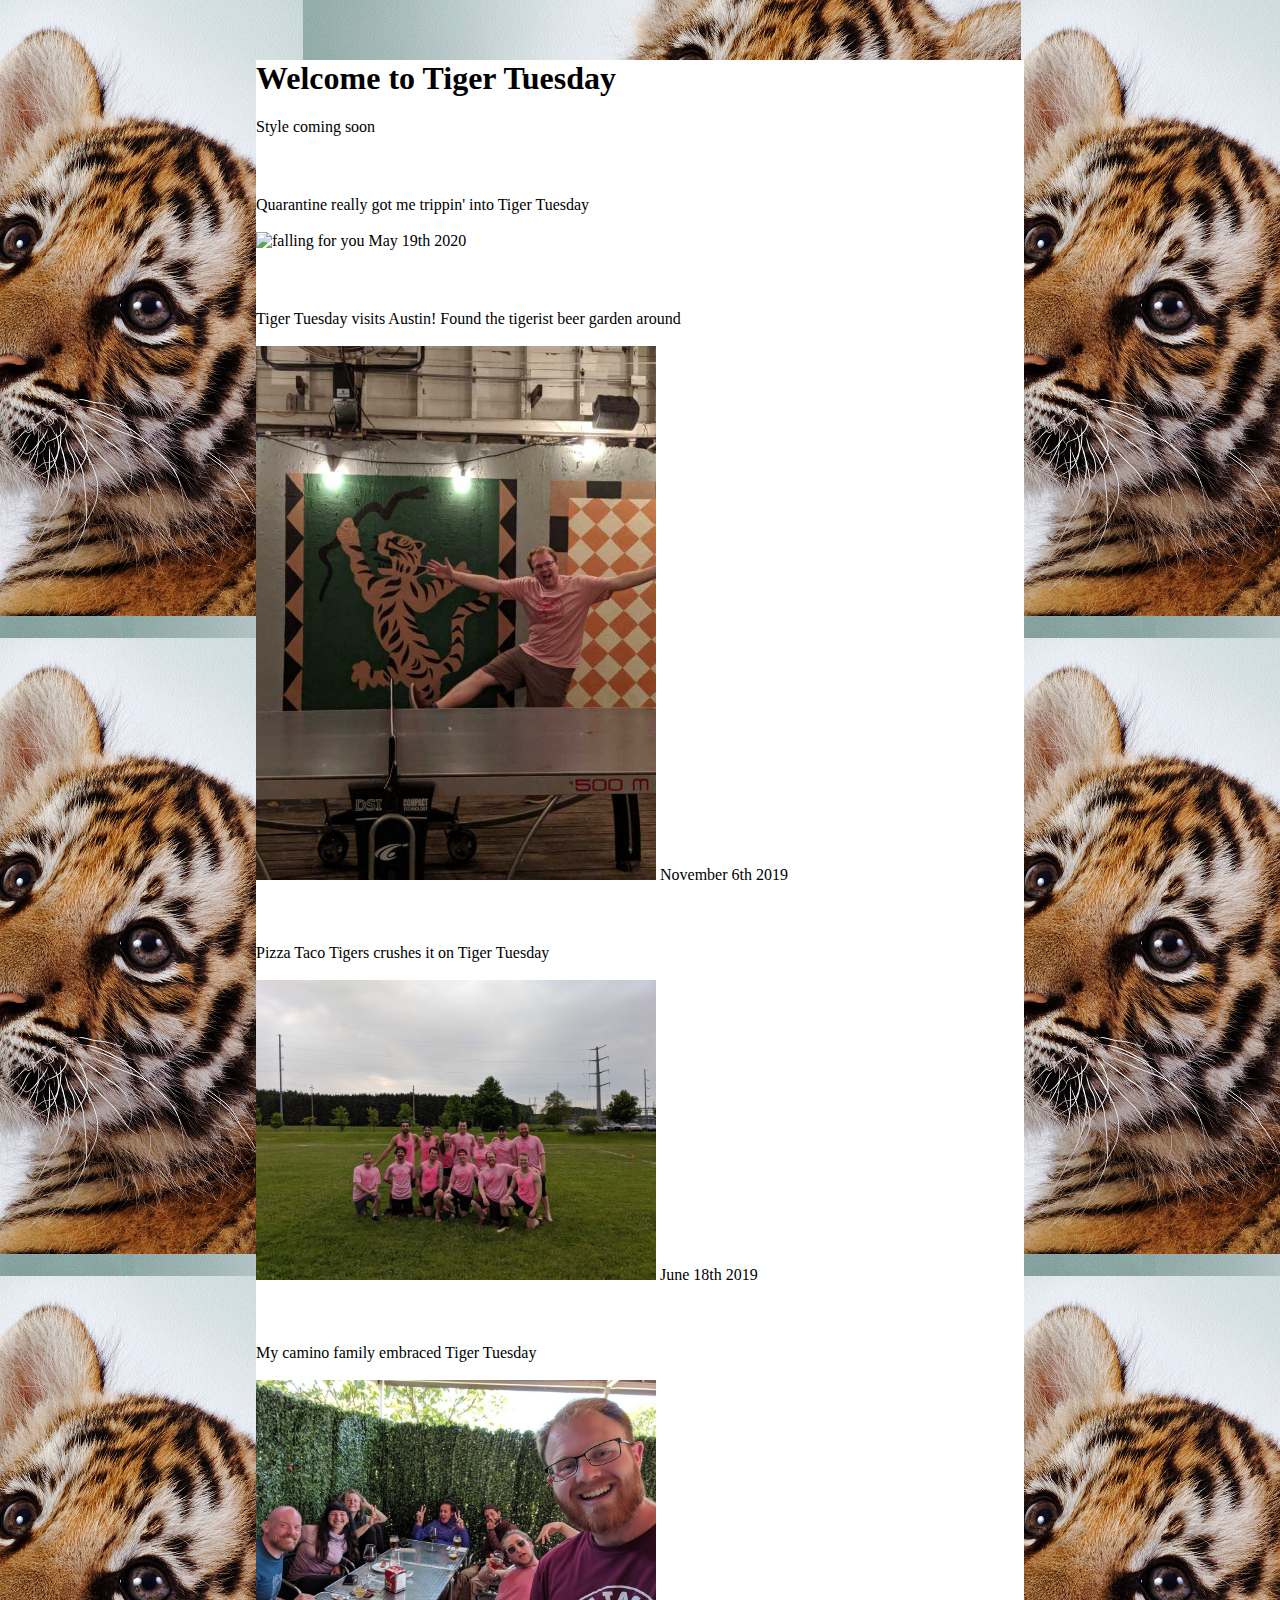
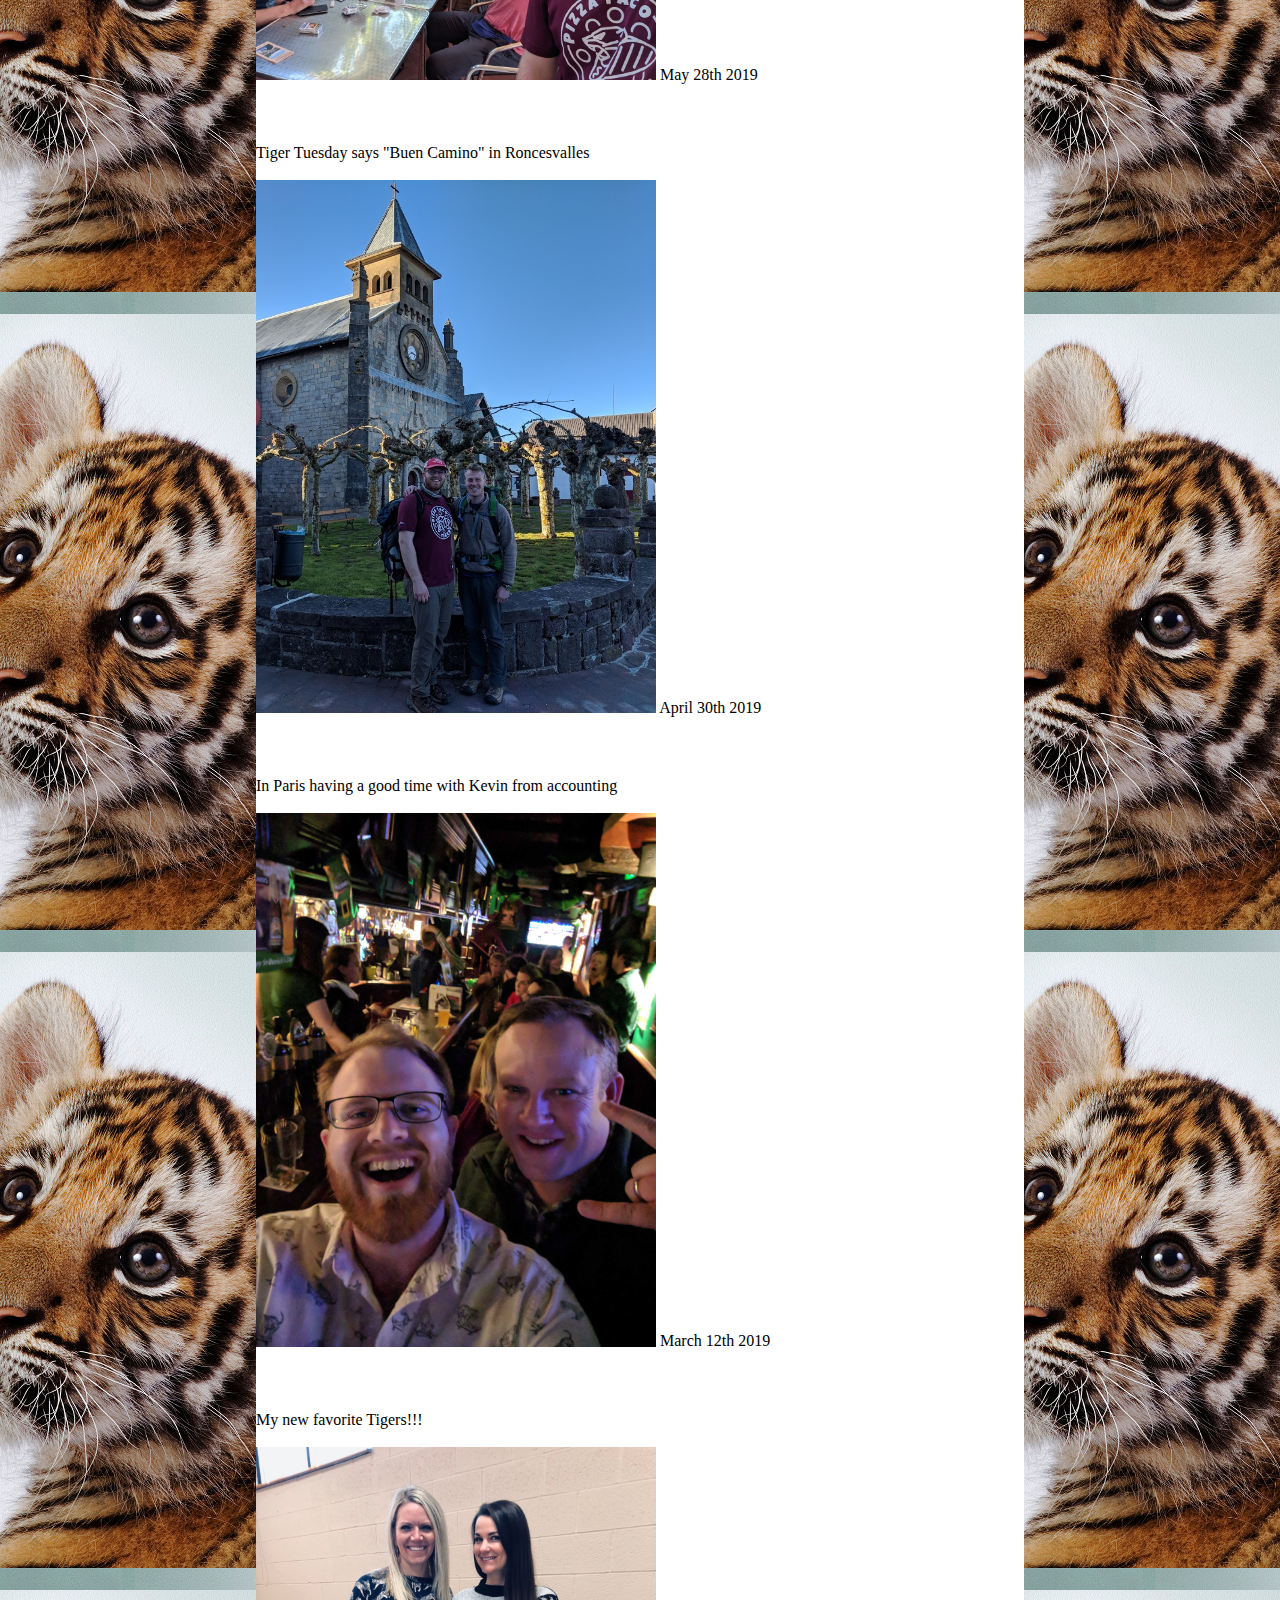
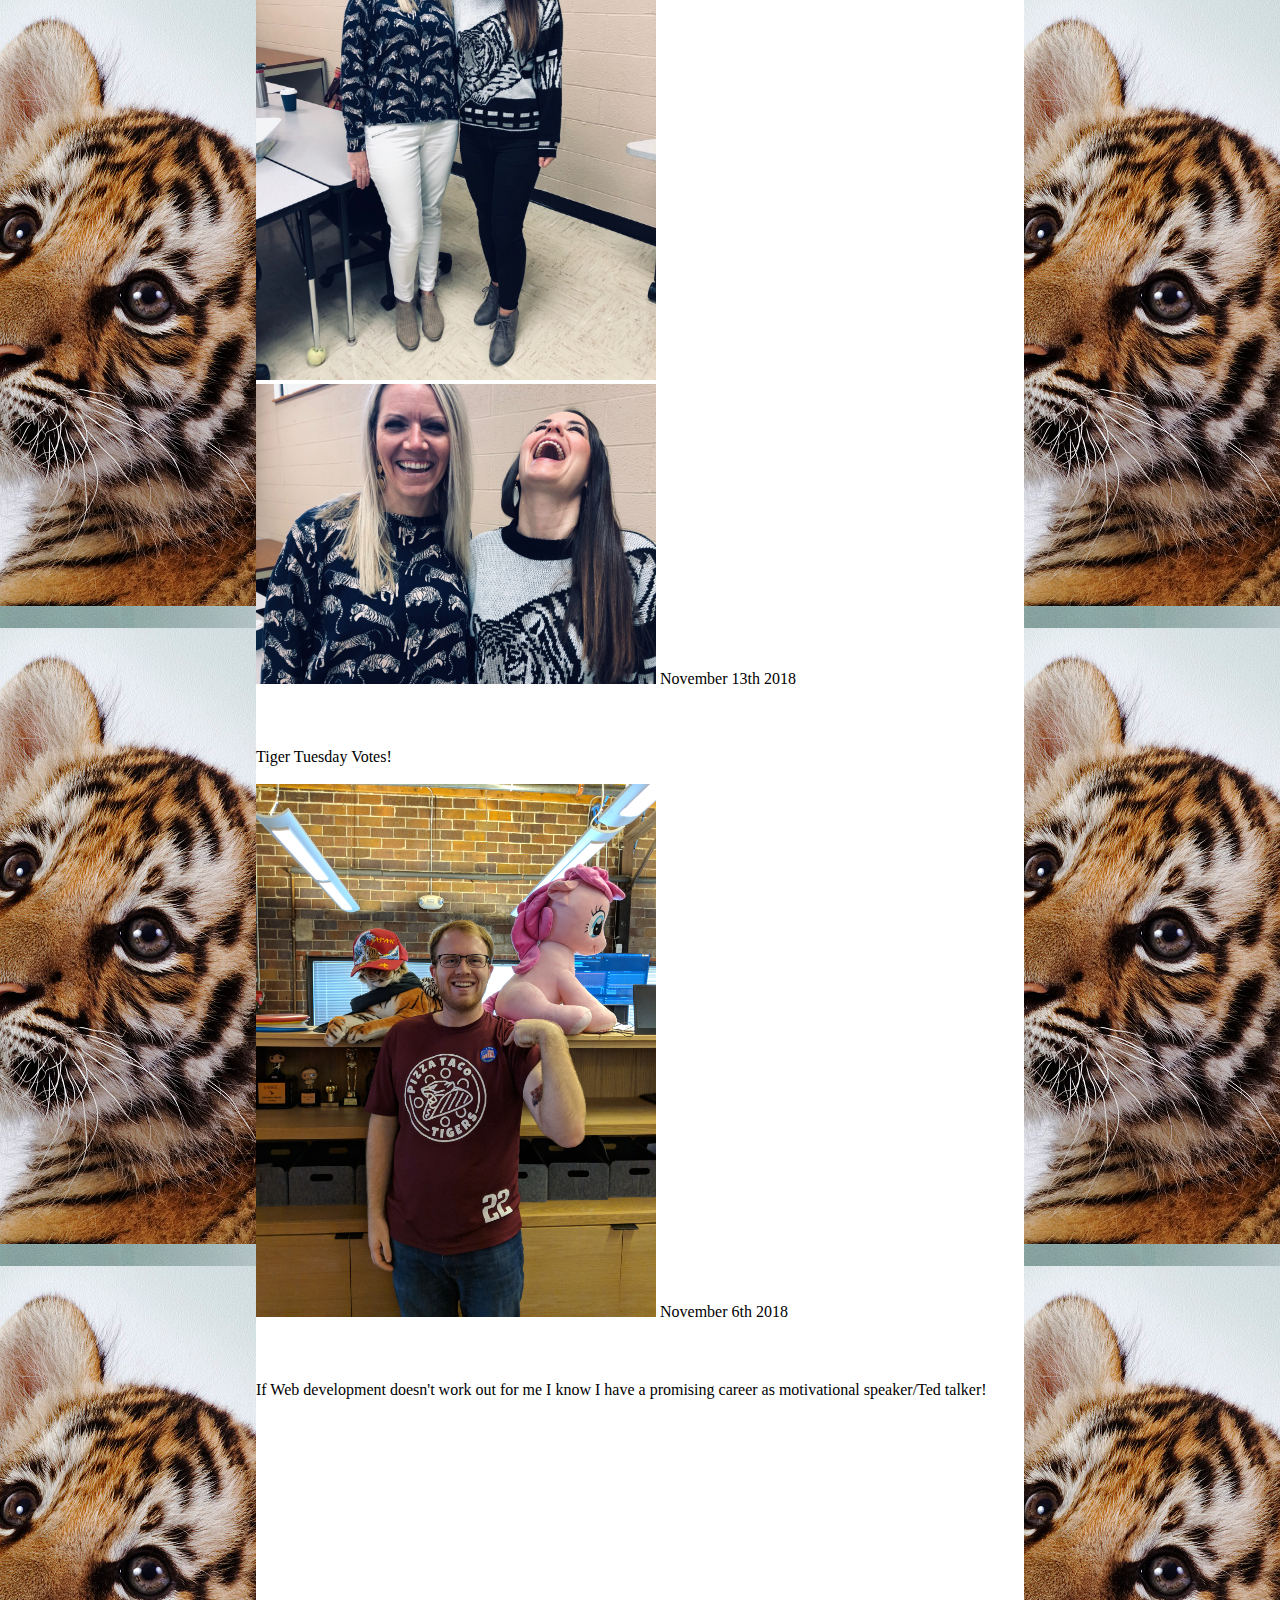
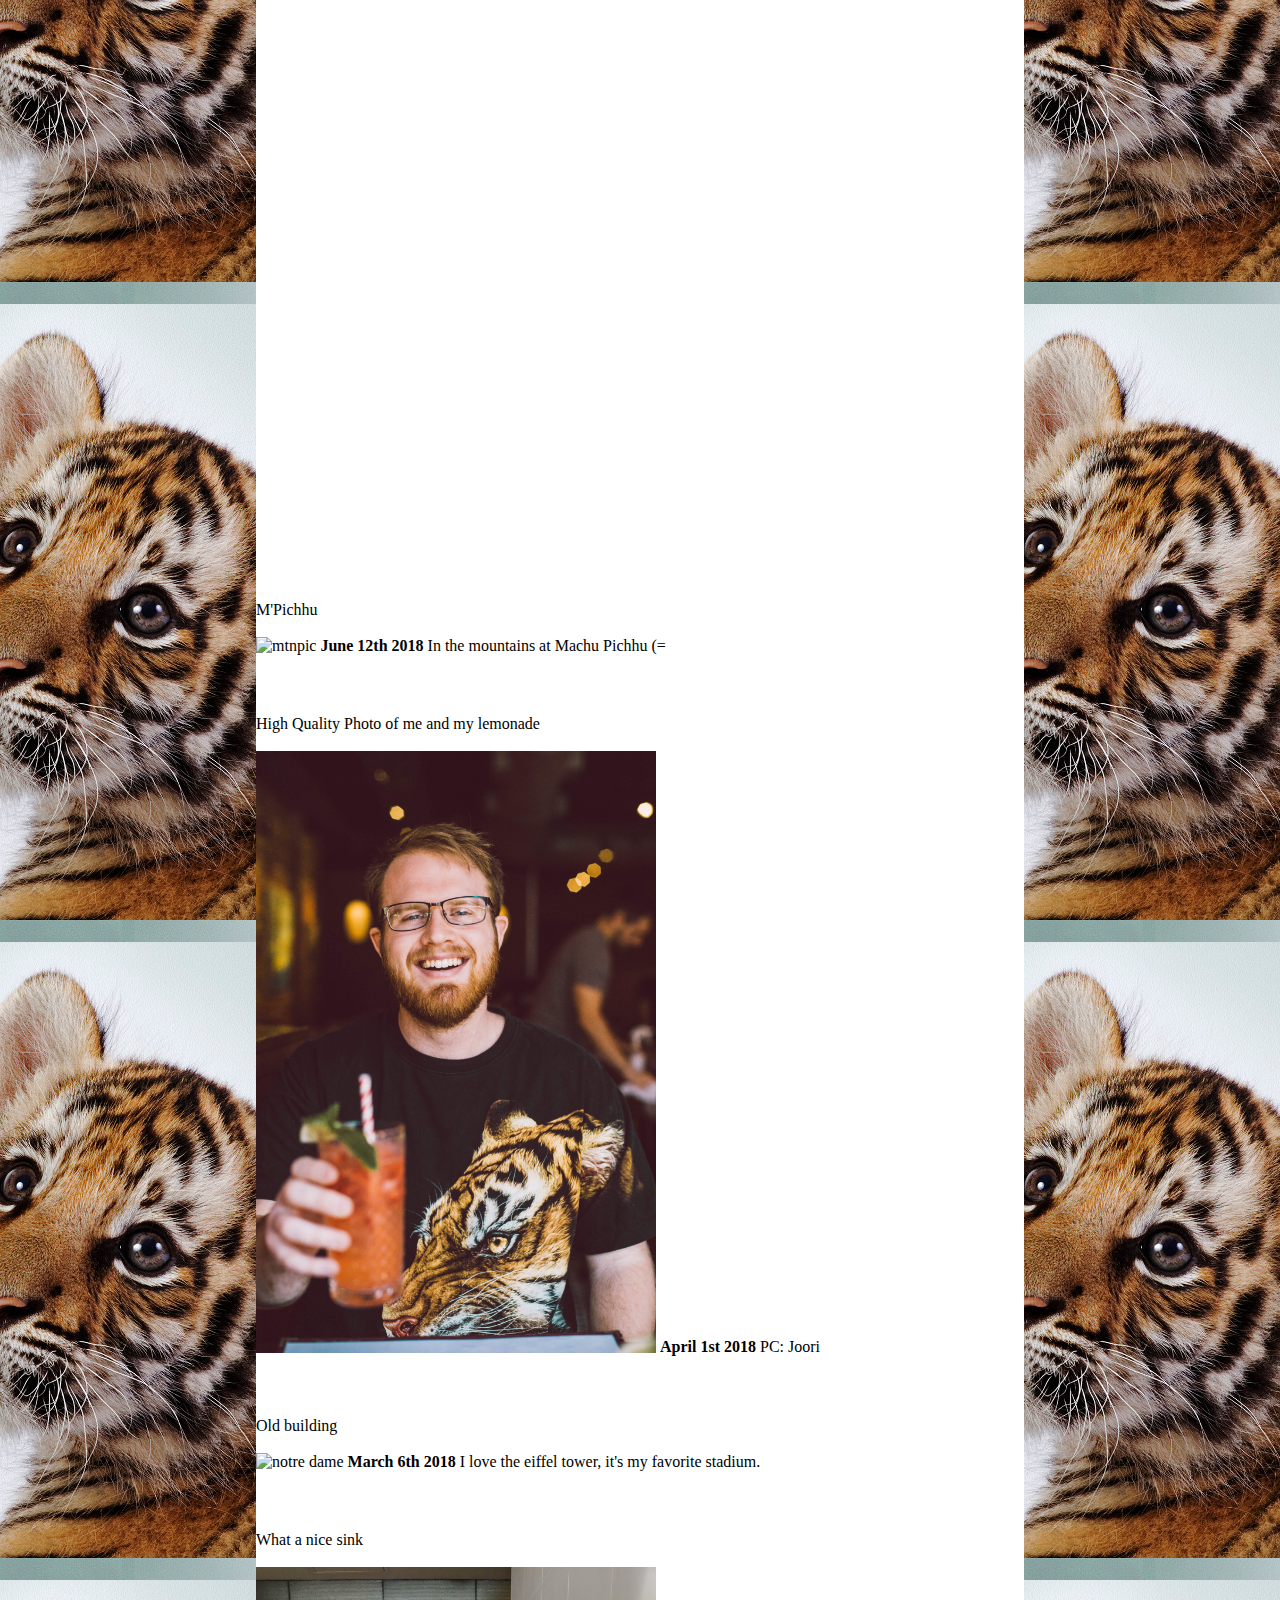
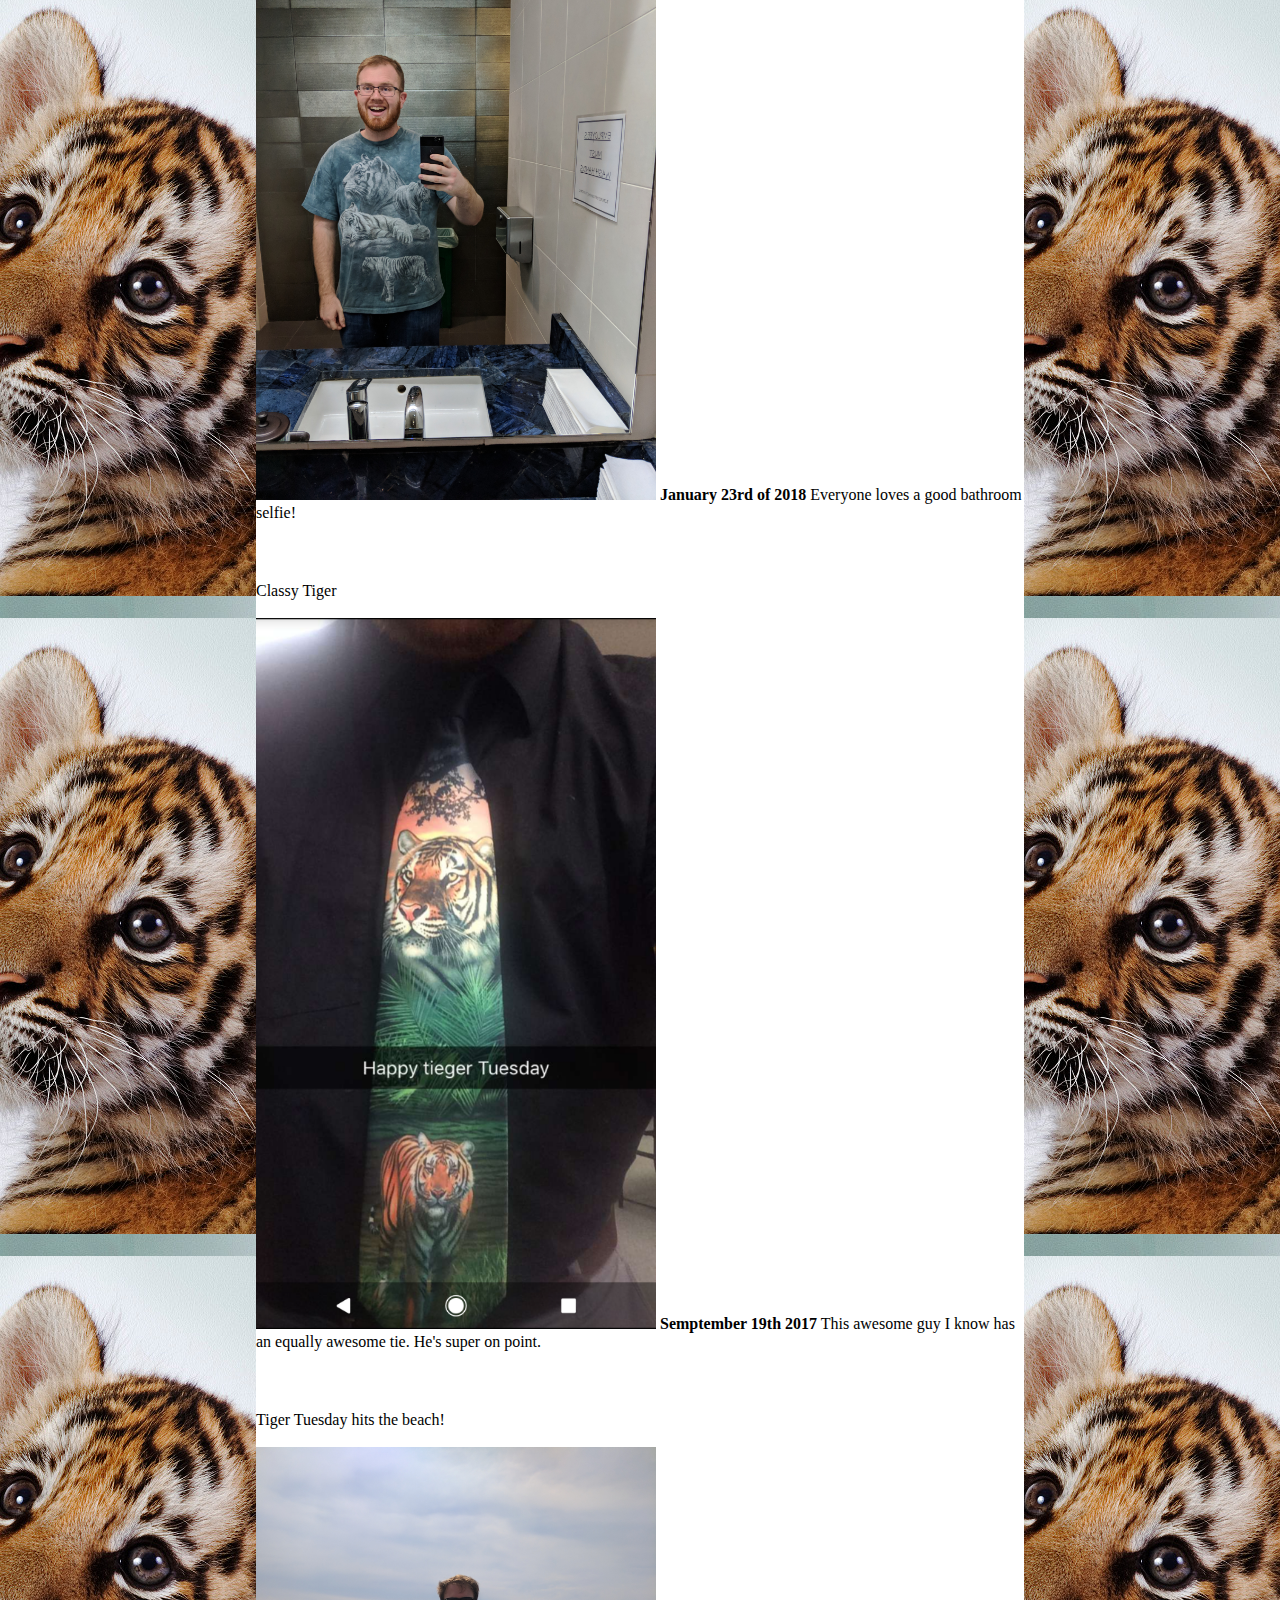
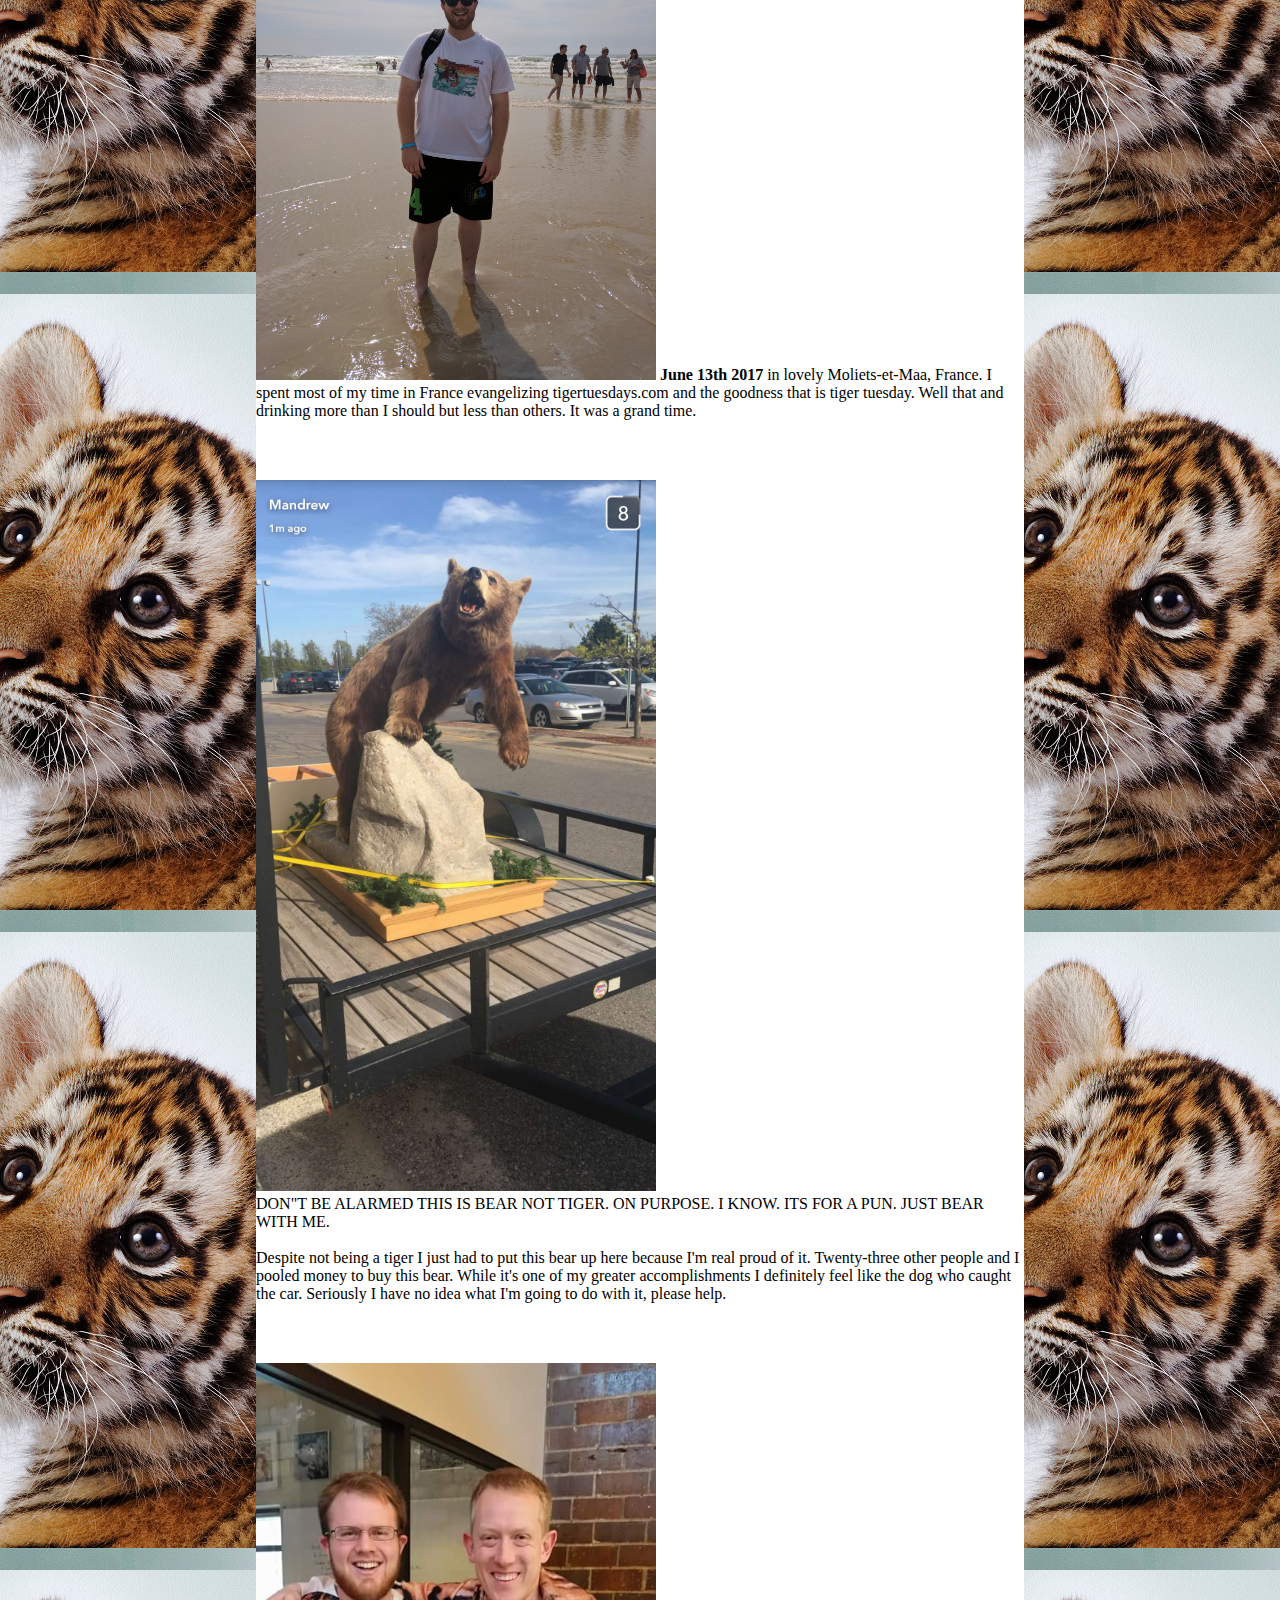
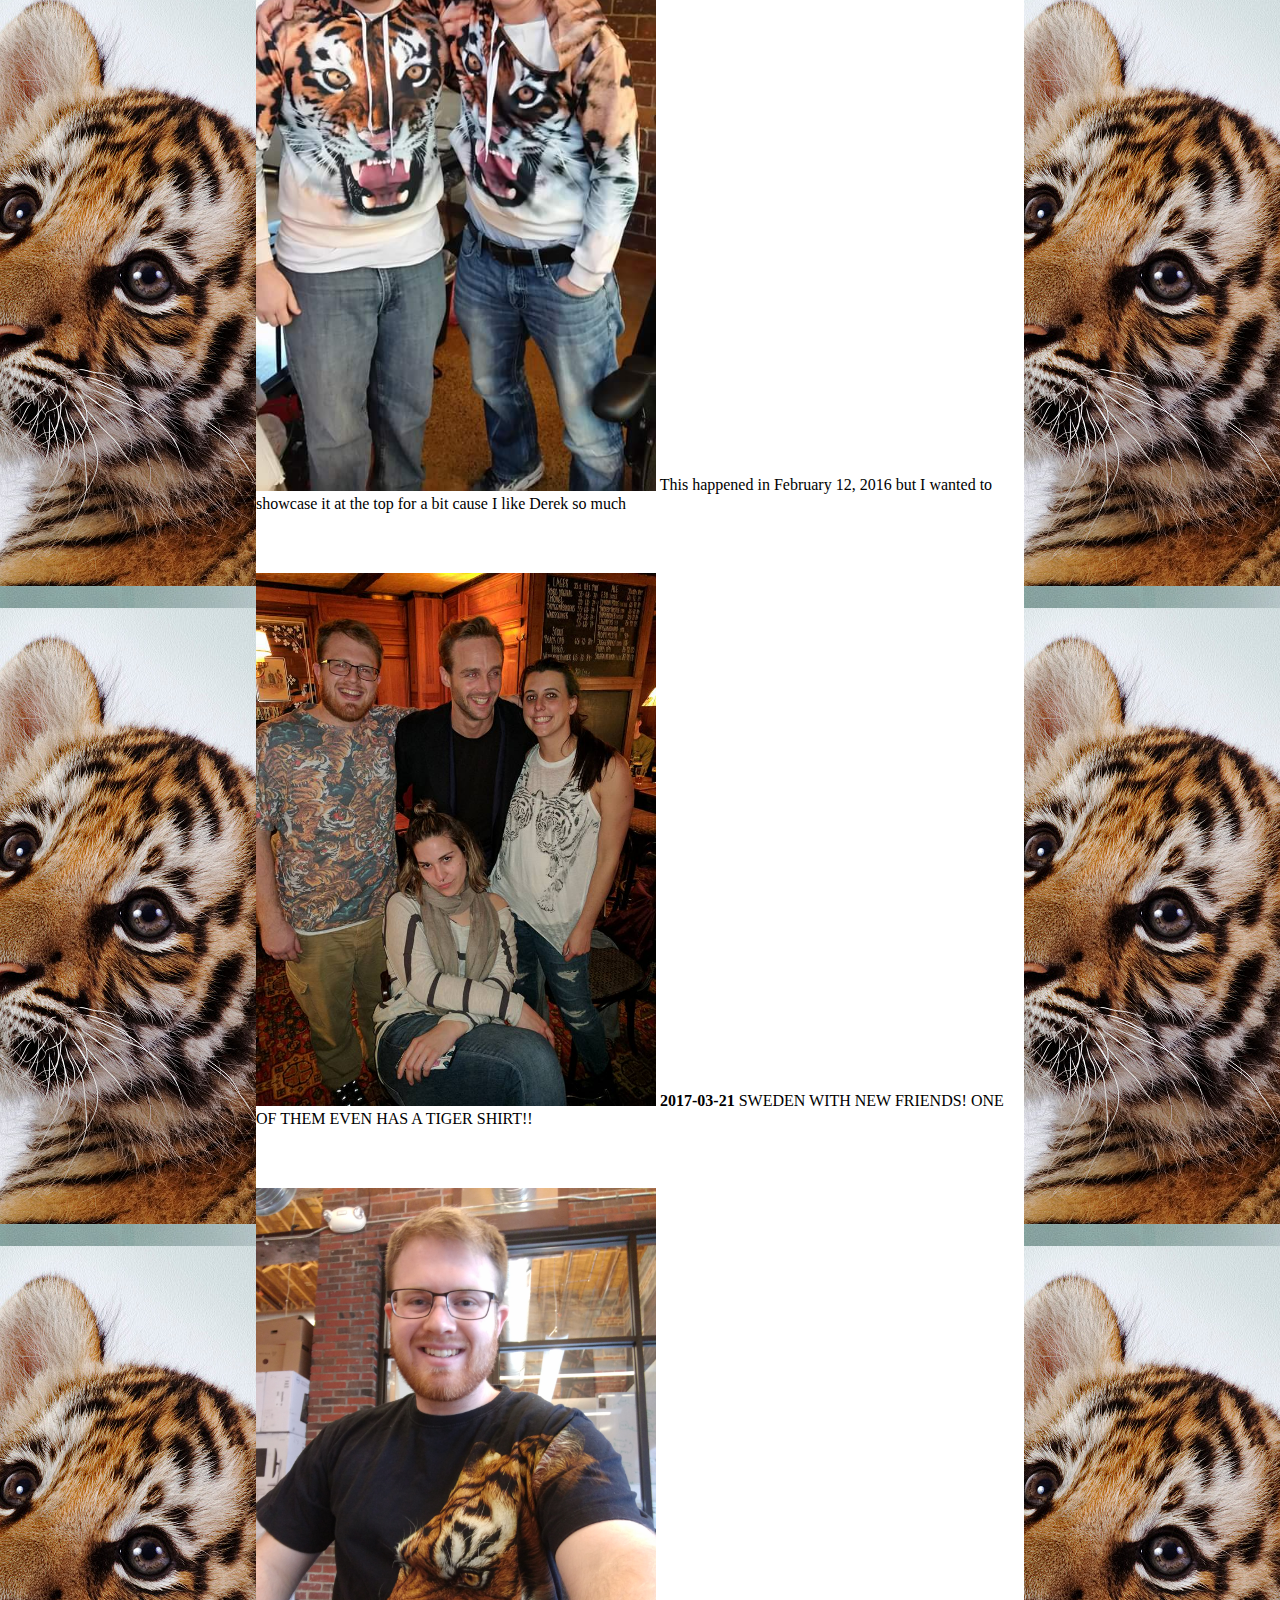
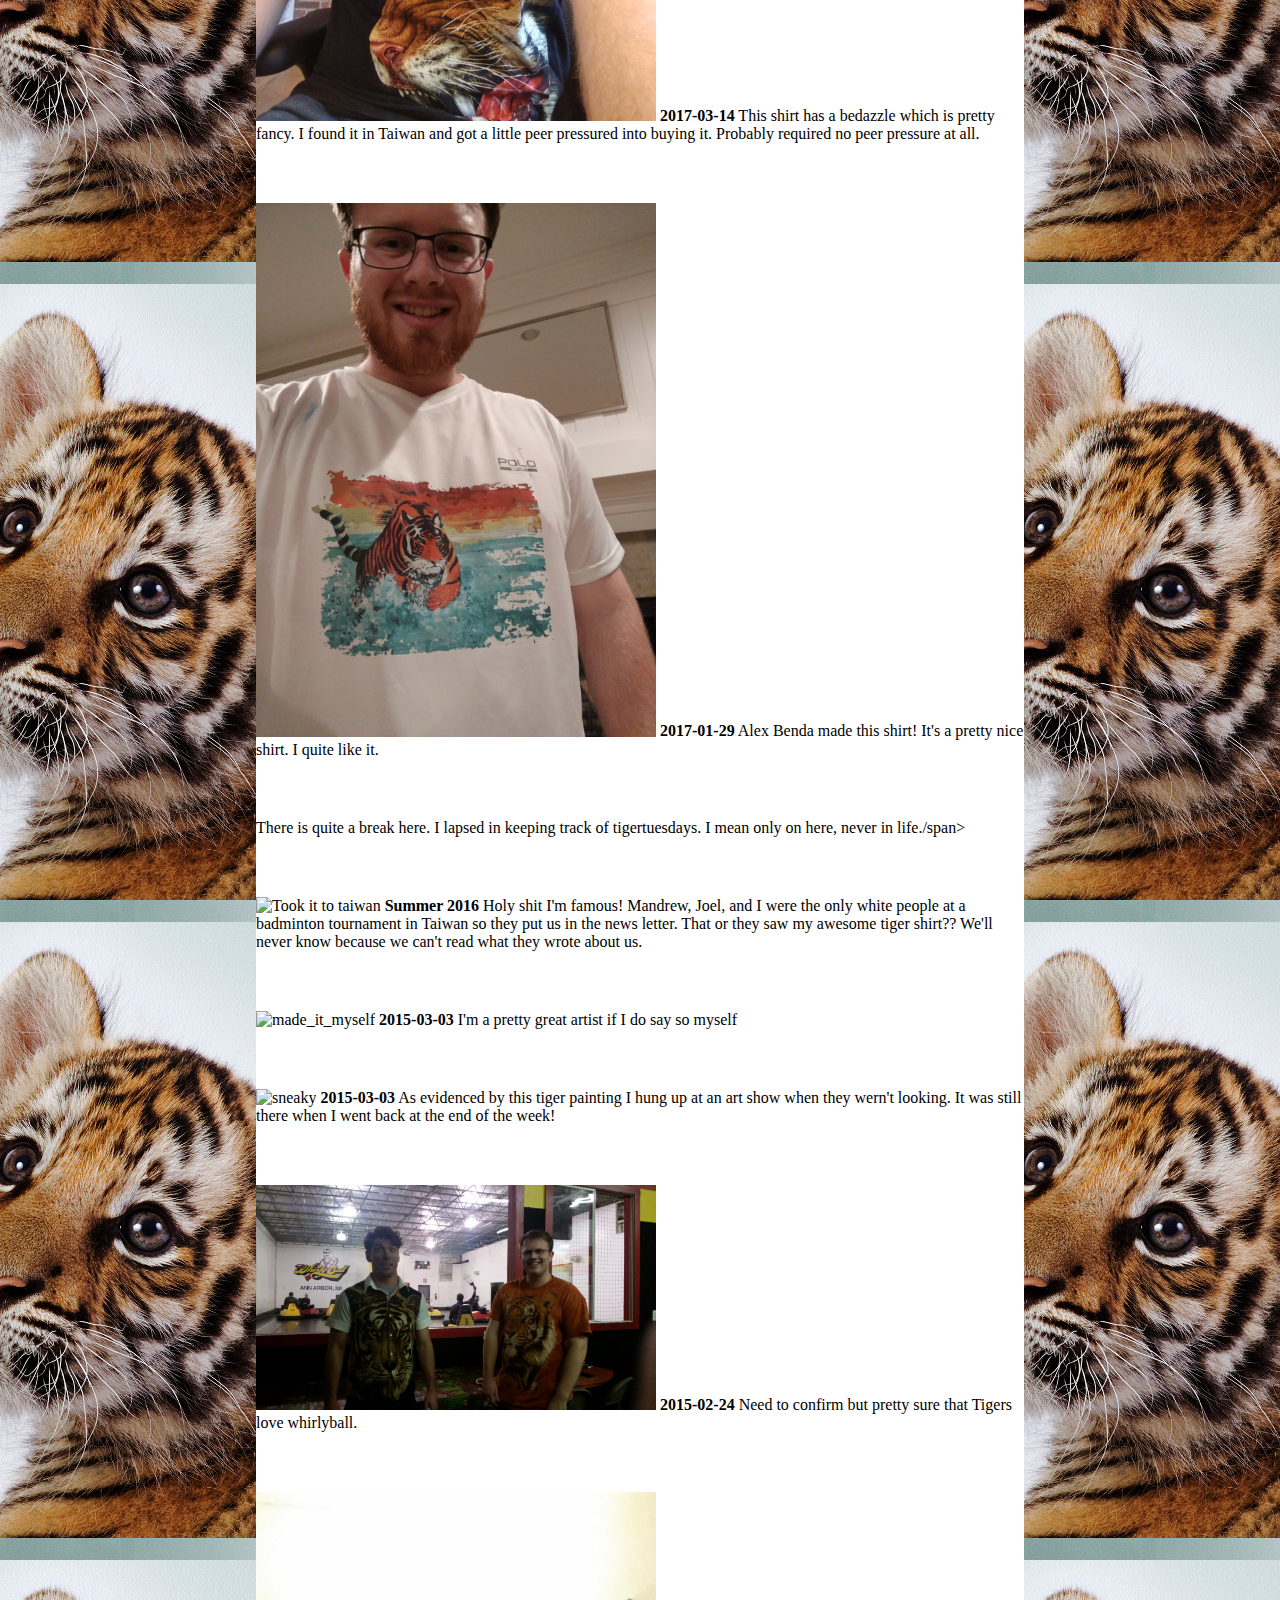
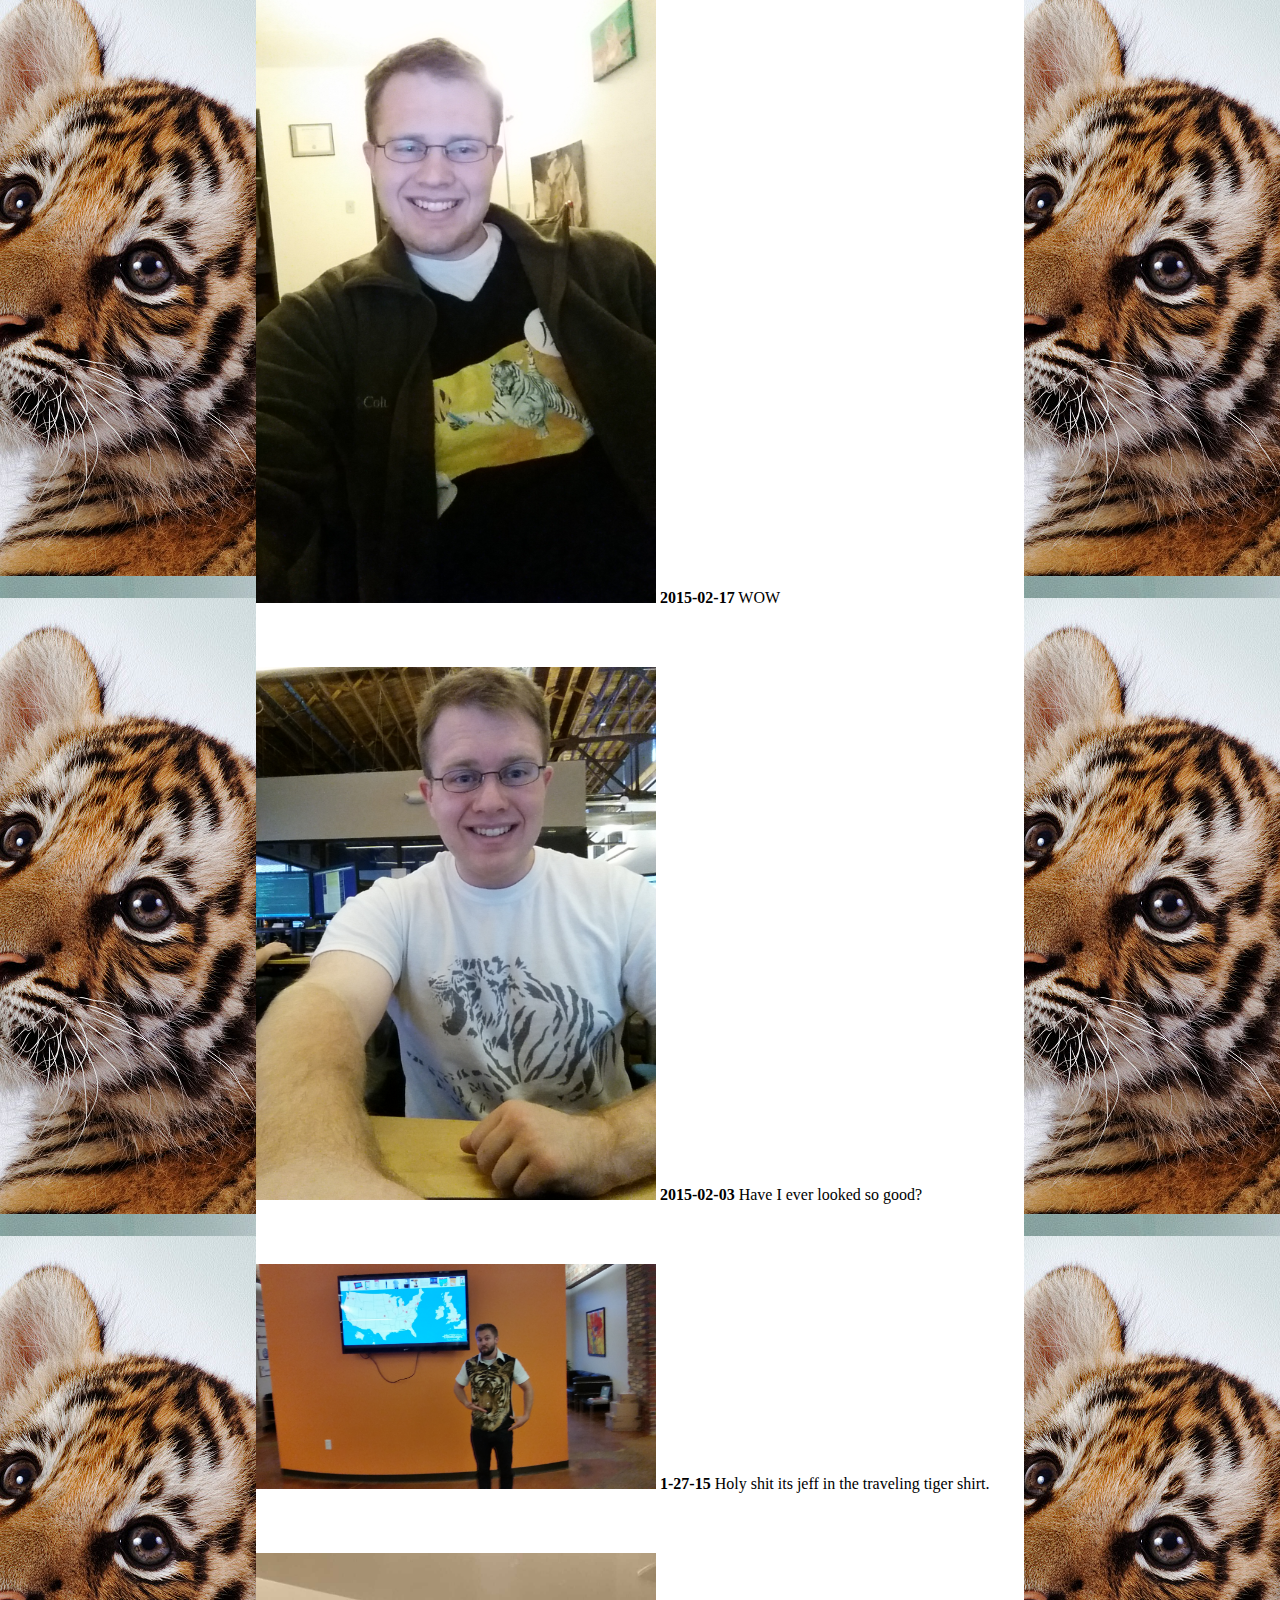
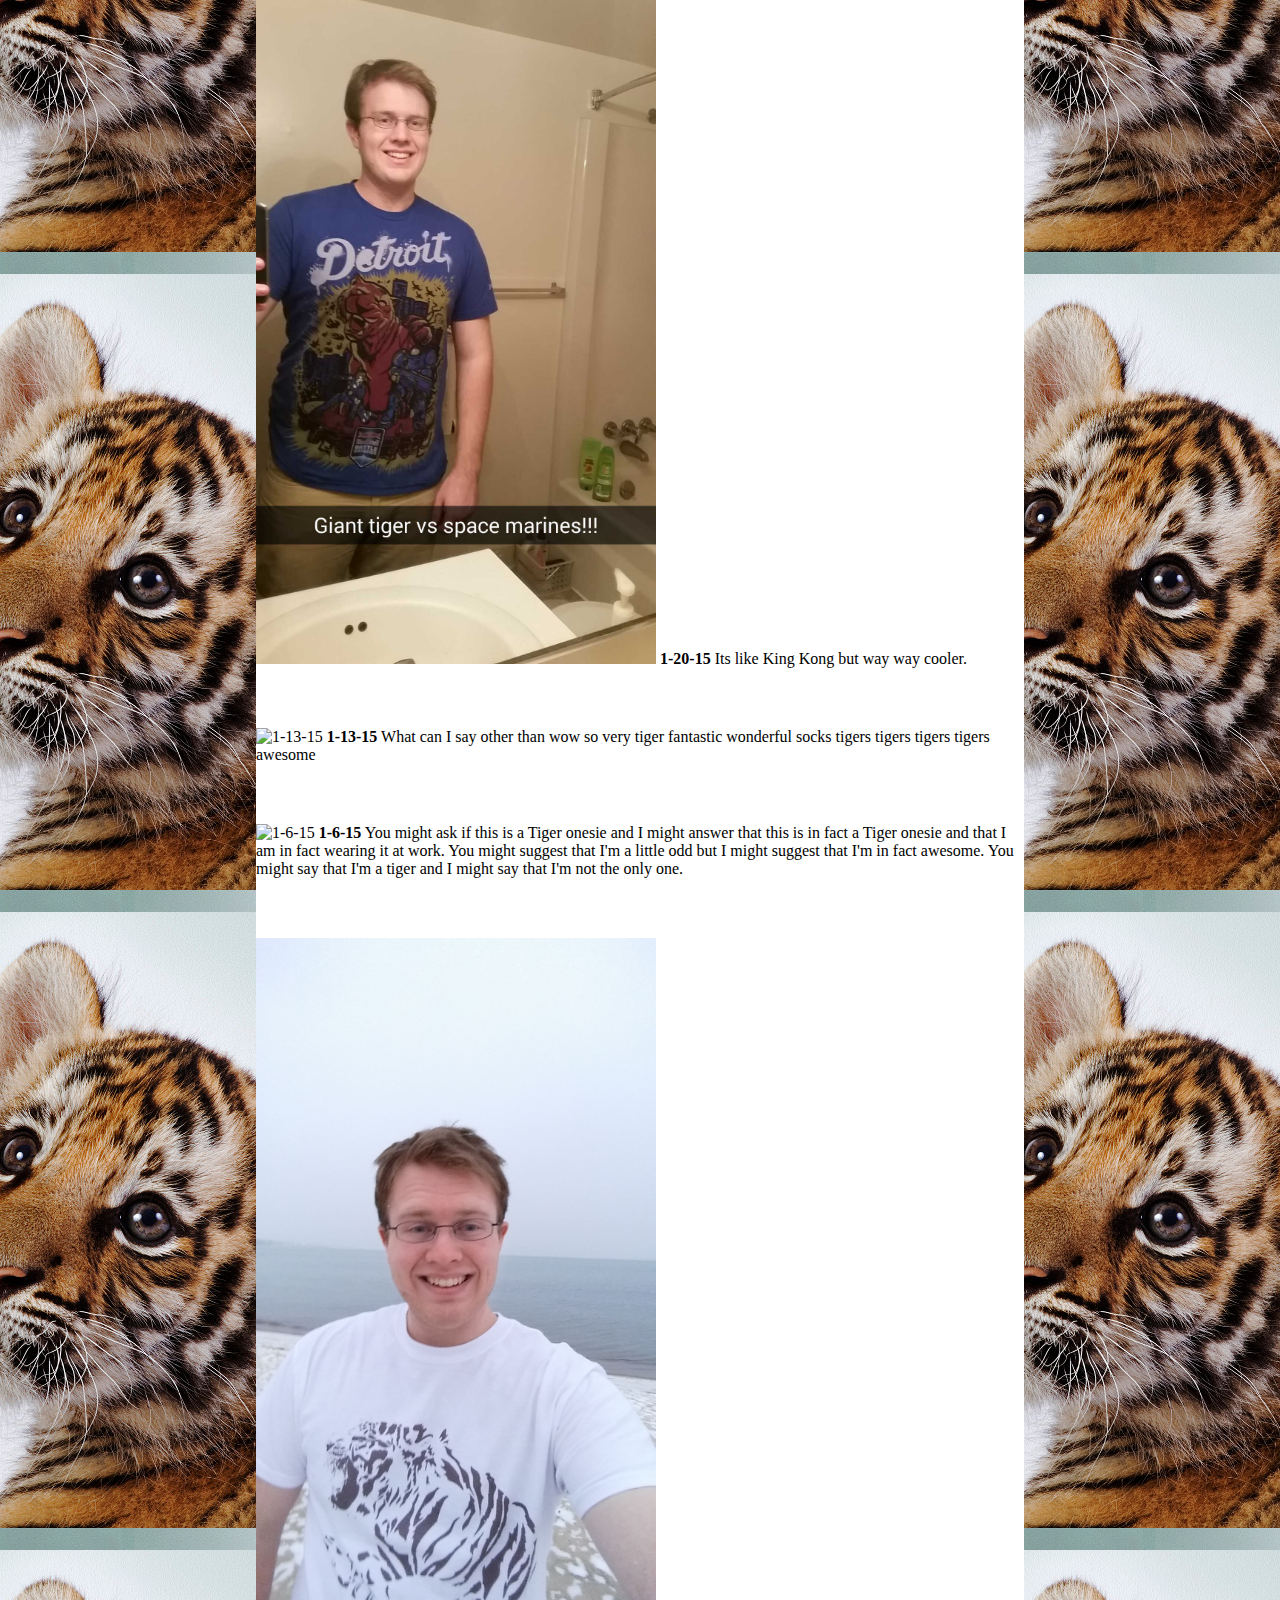
==== commit f3cca995: "May 9th updating with falling photo" ====
--- a/tigertuesdays/tigertuesdays/index.html
+++ b/tigertuesdays/tigertuesdays/index.html
@@ -23,6 +23,13 @@
 			</div>
 			<div class="row buffer">
 				<div class="col-md-12">
+					<span>Quarantine really got me trippin' into Tiger Tuesday</span></br></br>
+					<img src="images/2020-05-19.jpg" alt="falling for you" class="tigerpicture">
+					<span>May 19th 2020</span>
+				</div>
+			</div>
+			<div class="row buffer">
+				<div class="col-md-12">
 					<span>Tiger Tuesday visits Austin! Found the tigerist beer garden around</span></br></br>
 					<img src="images/2019-11-06_austin.jpg" alt="TEXAS" class="tigerpicture">
 					<span>November 6th 2019</span>
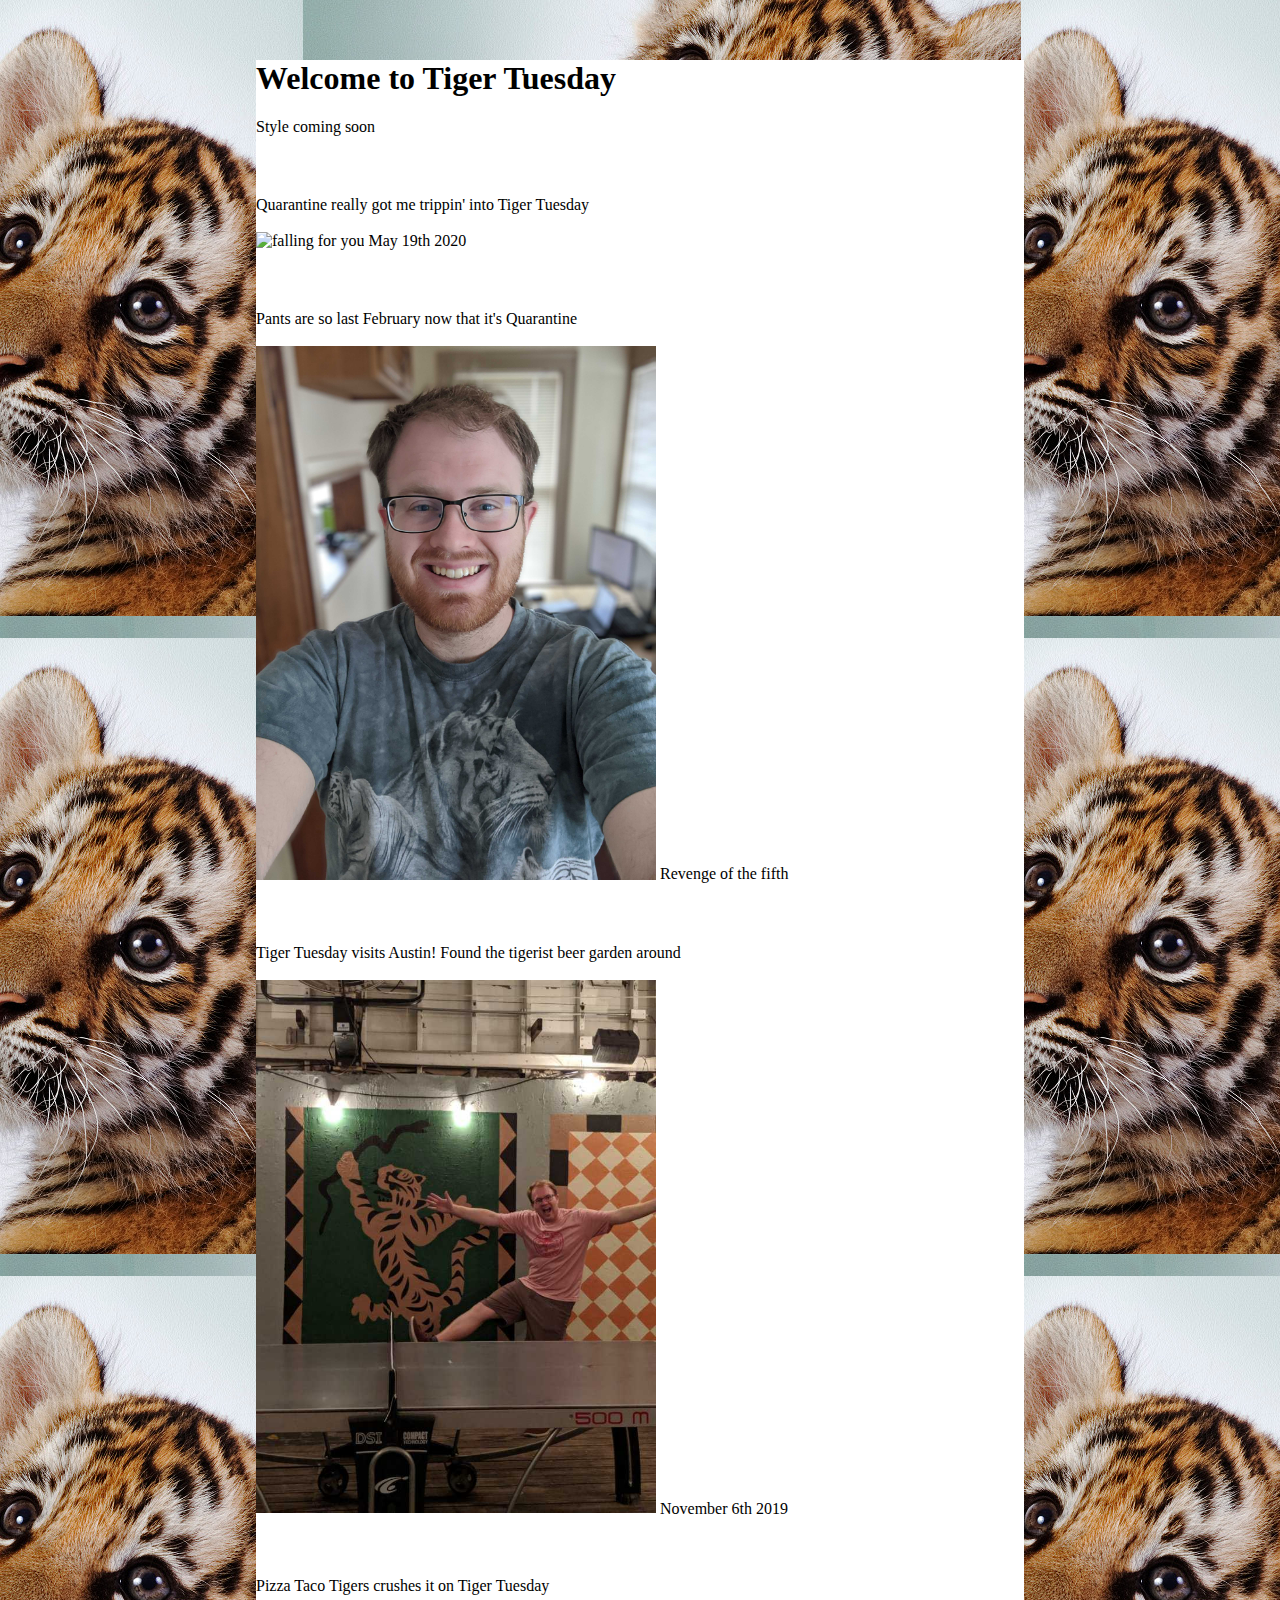
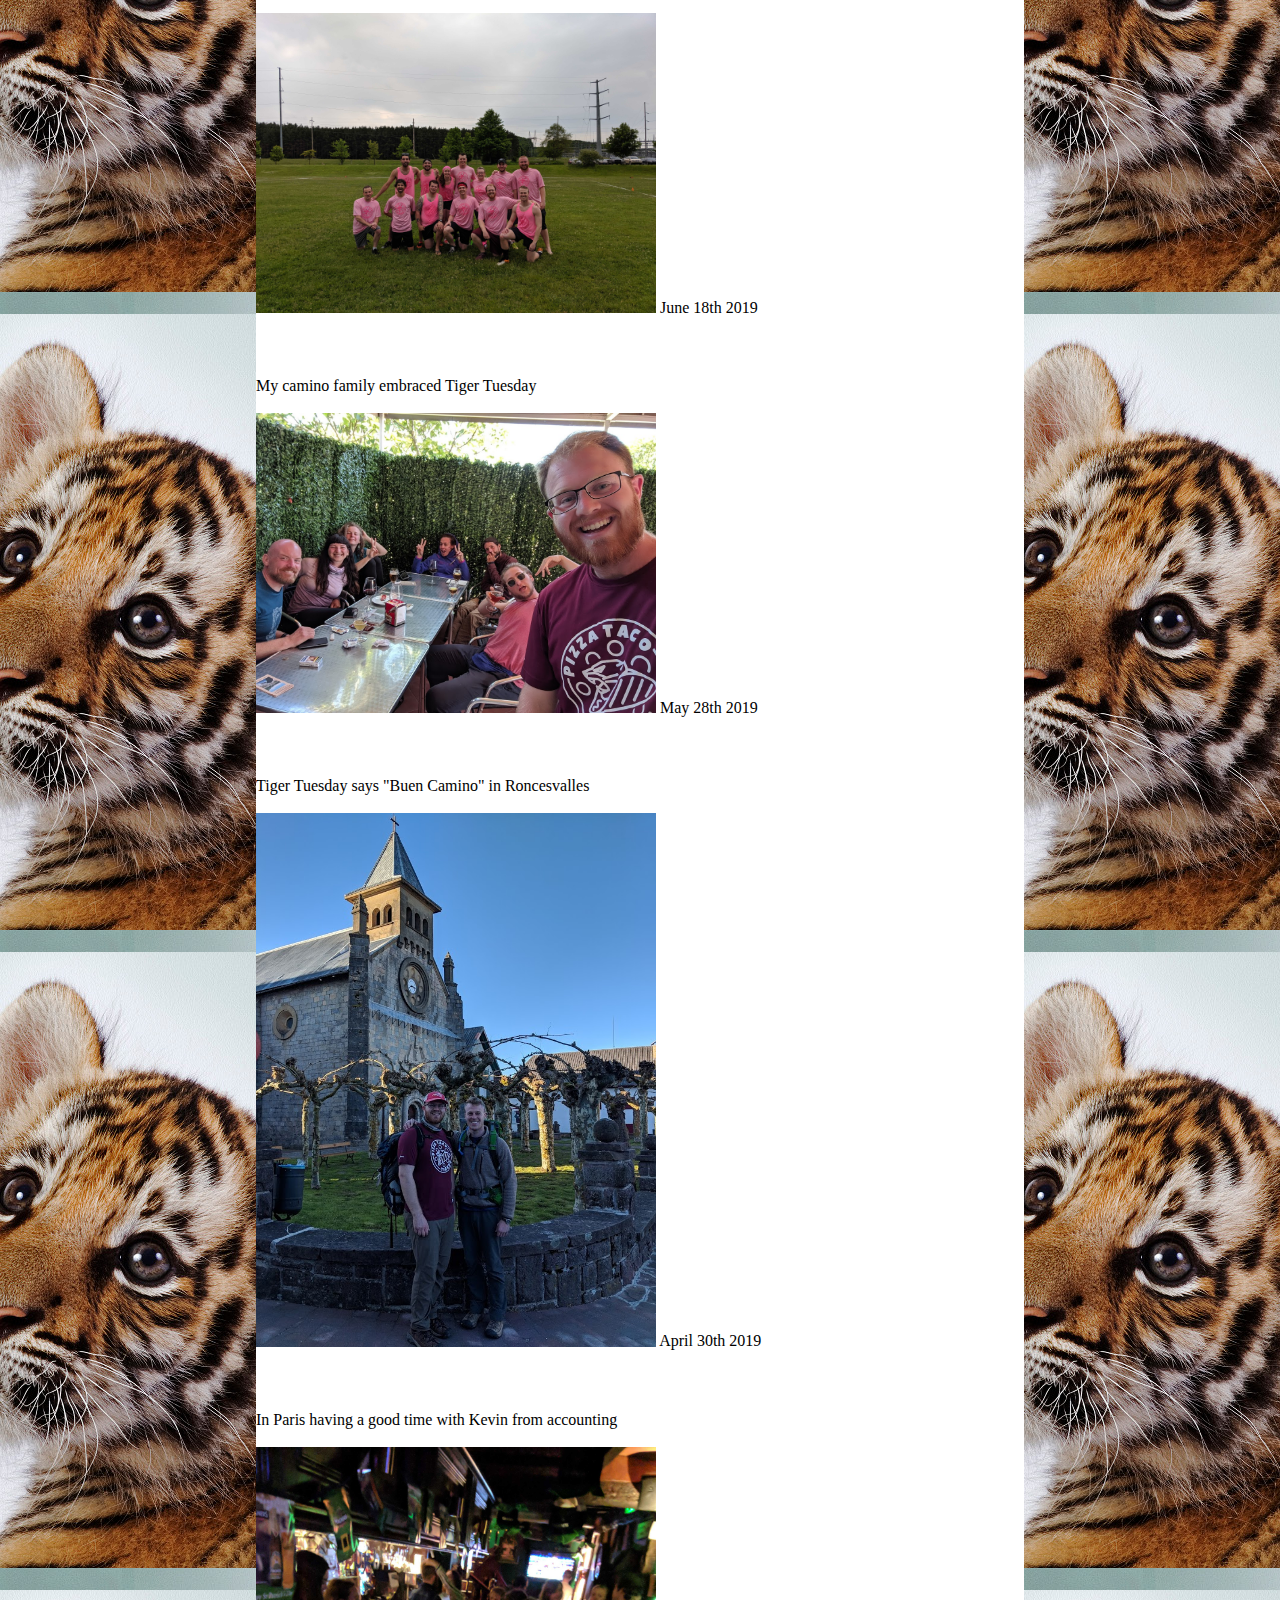
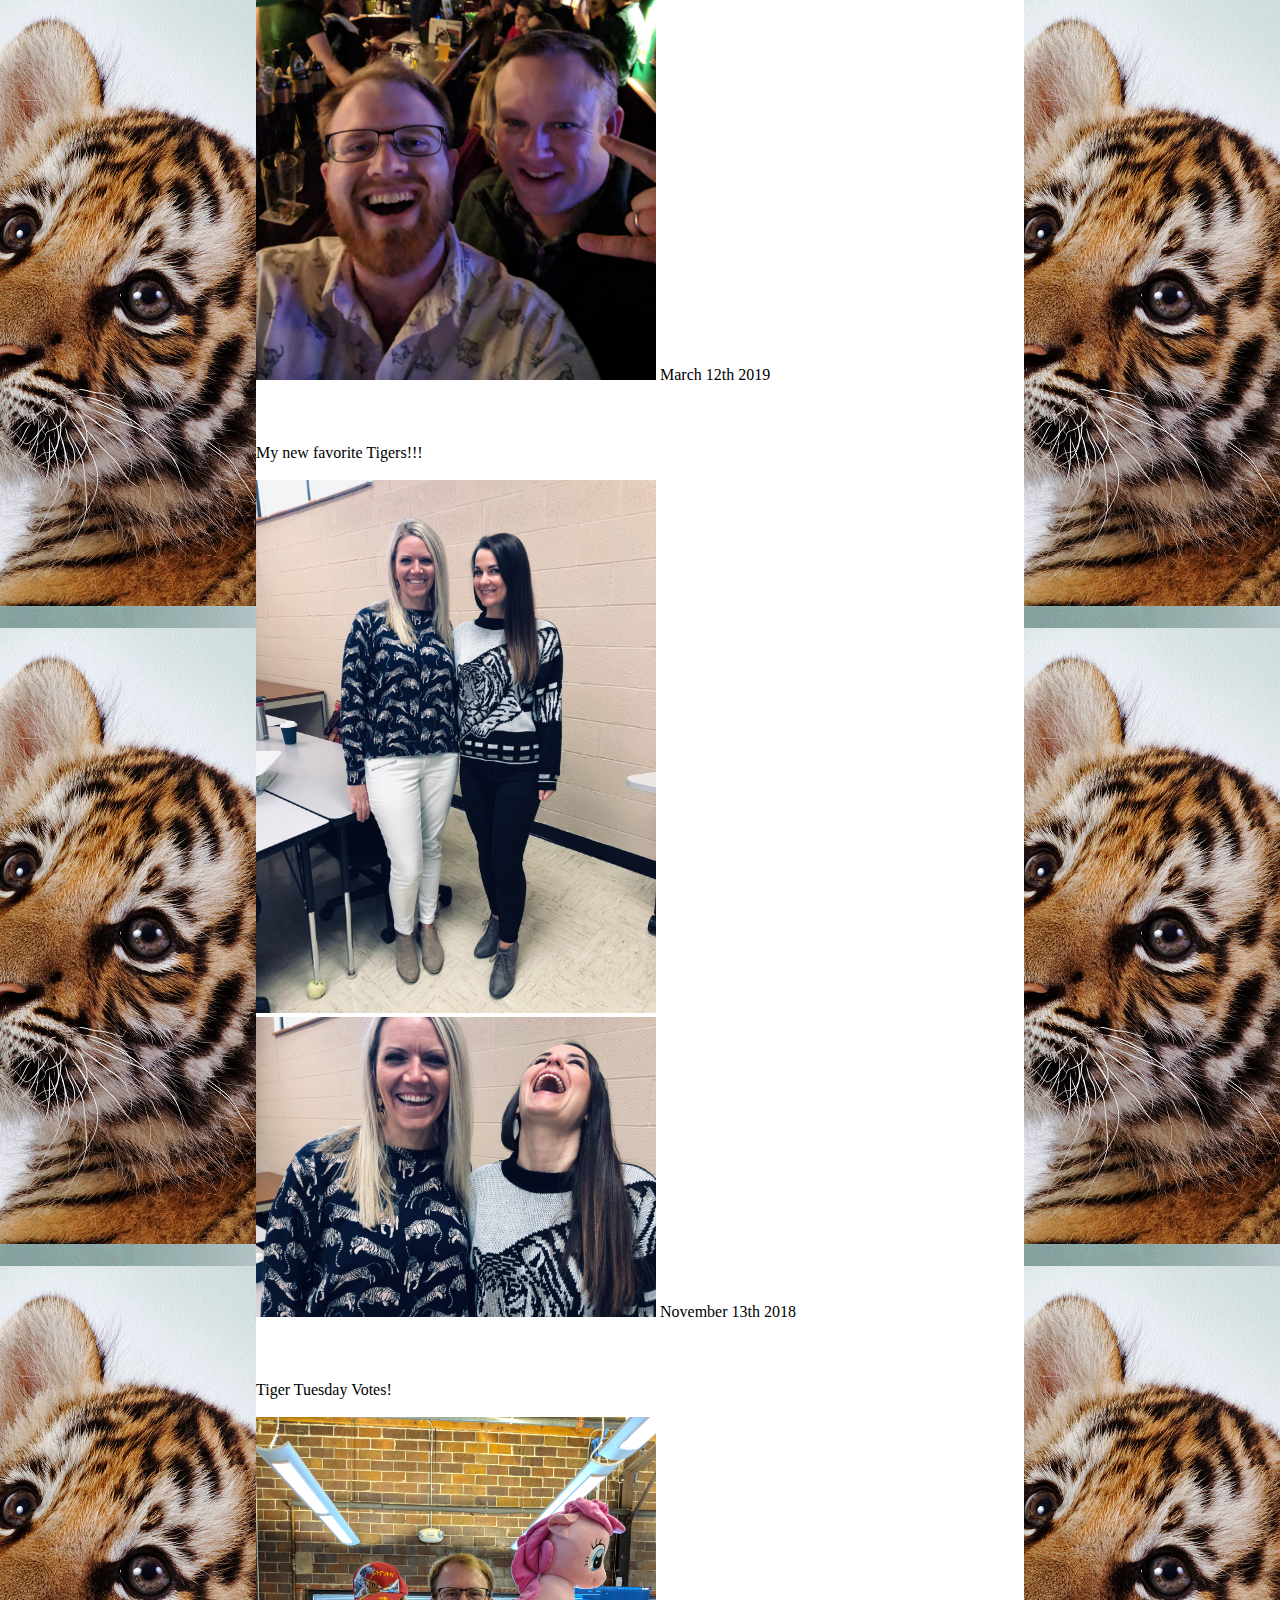
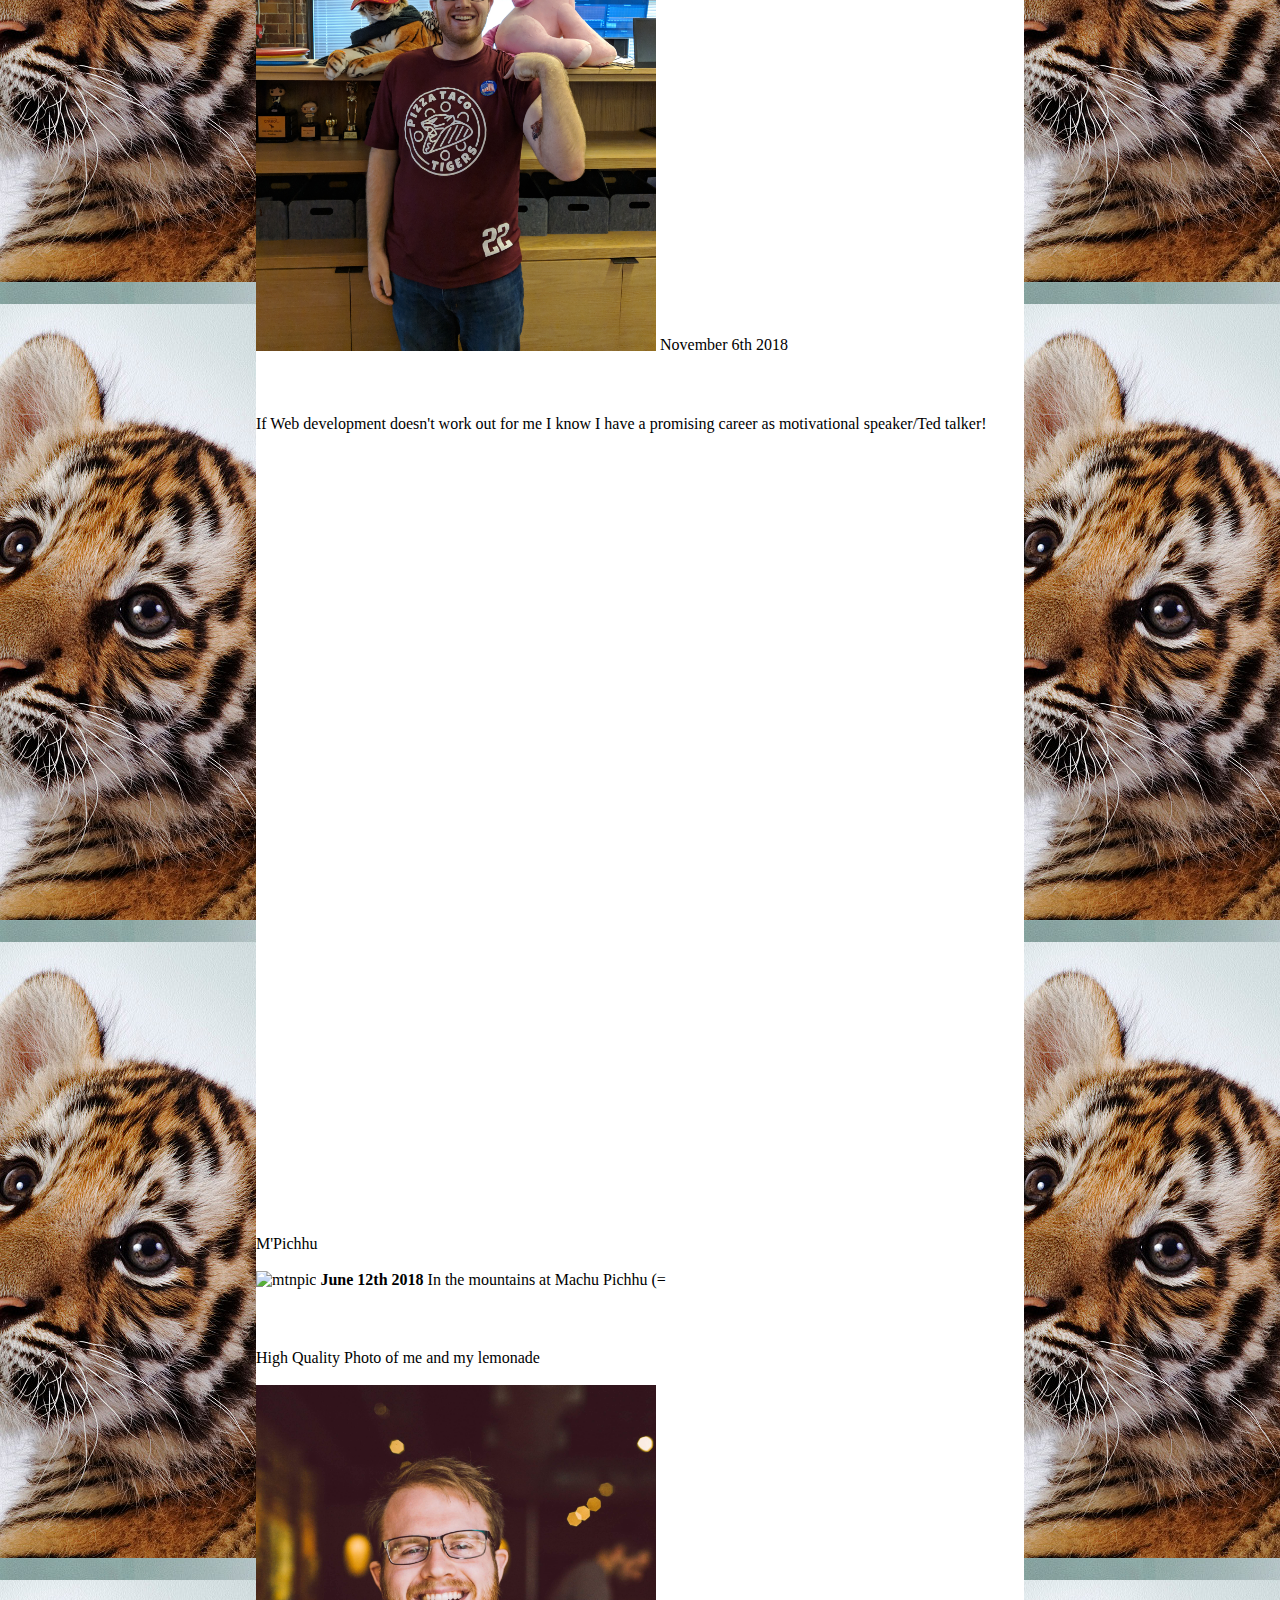
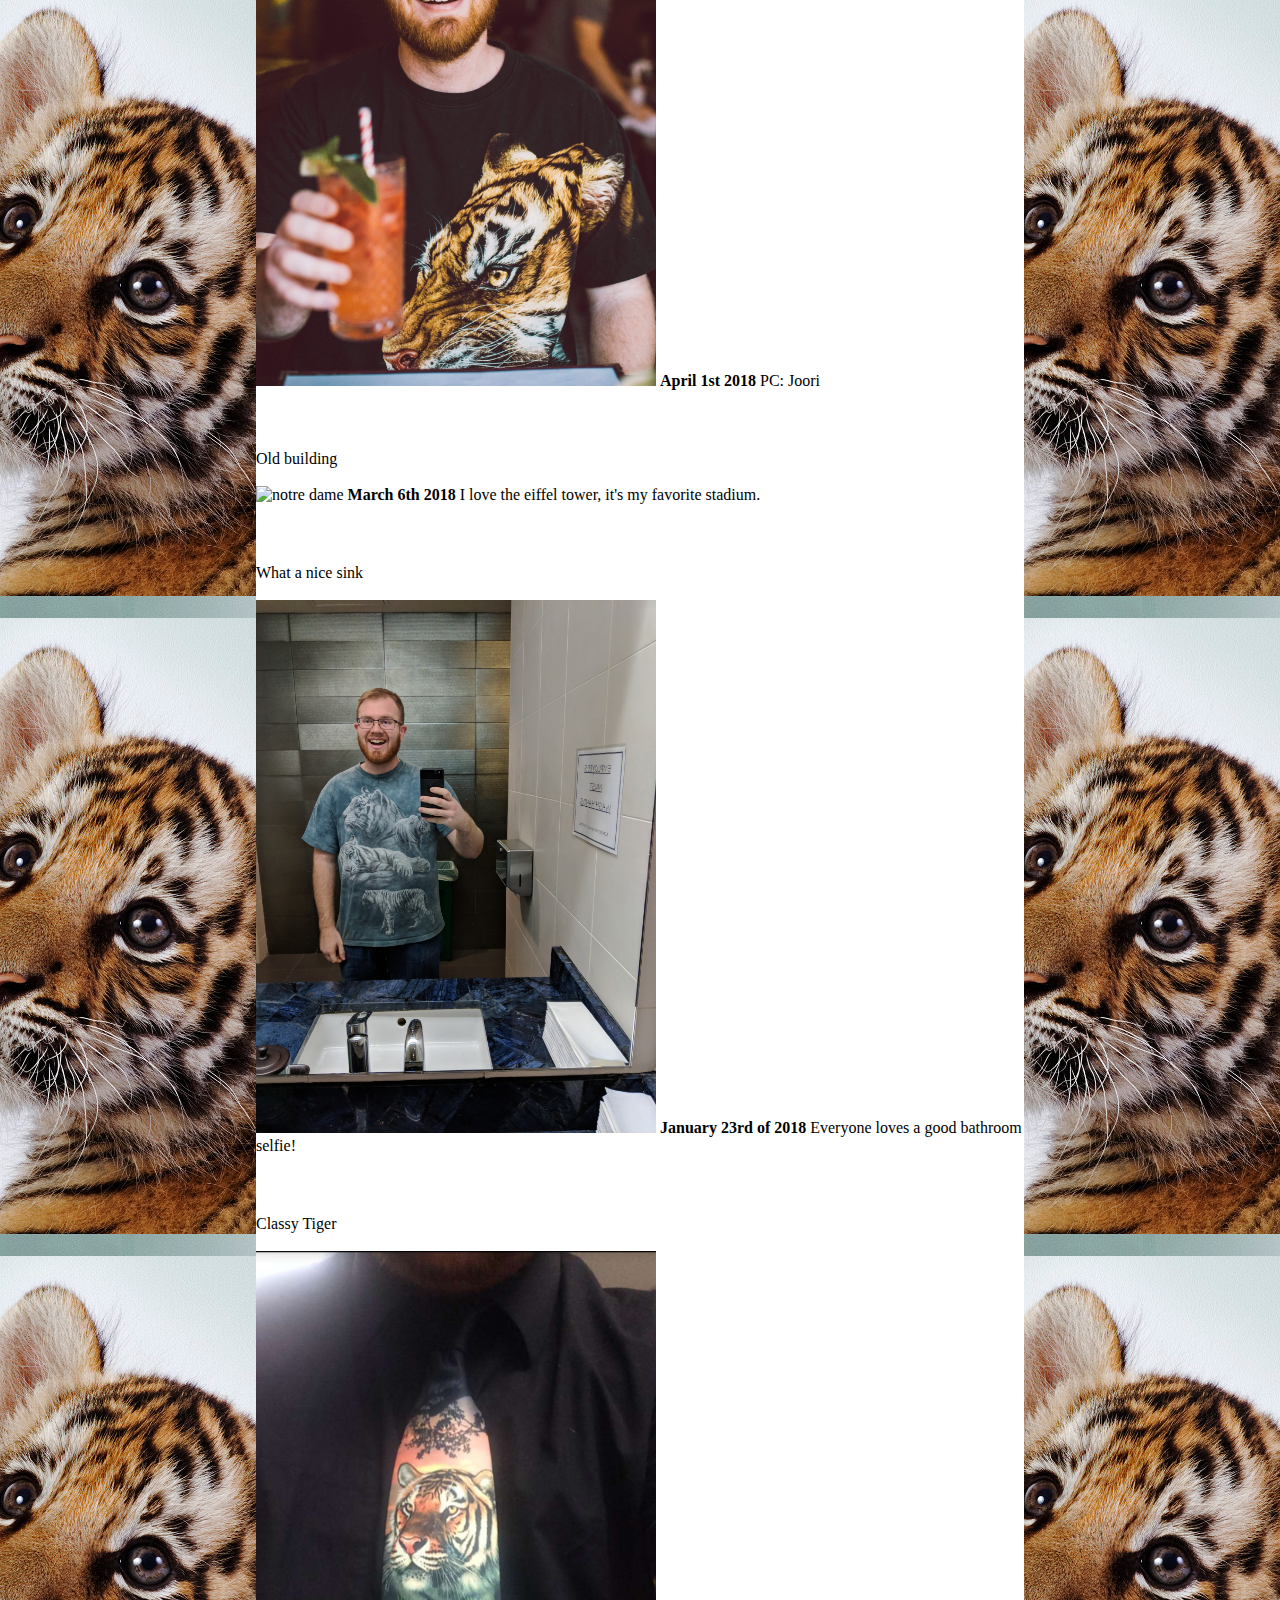
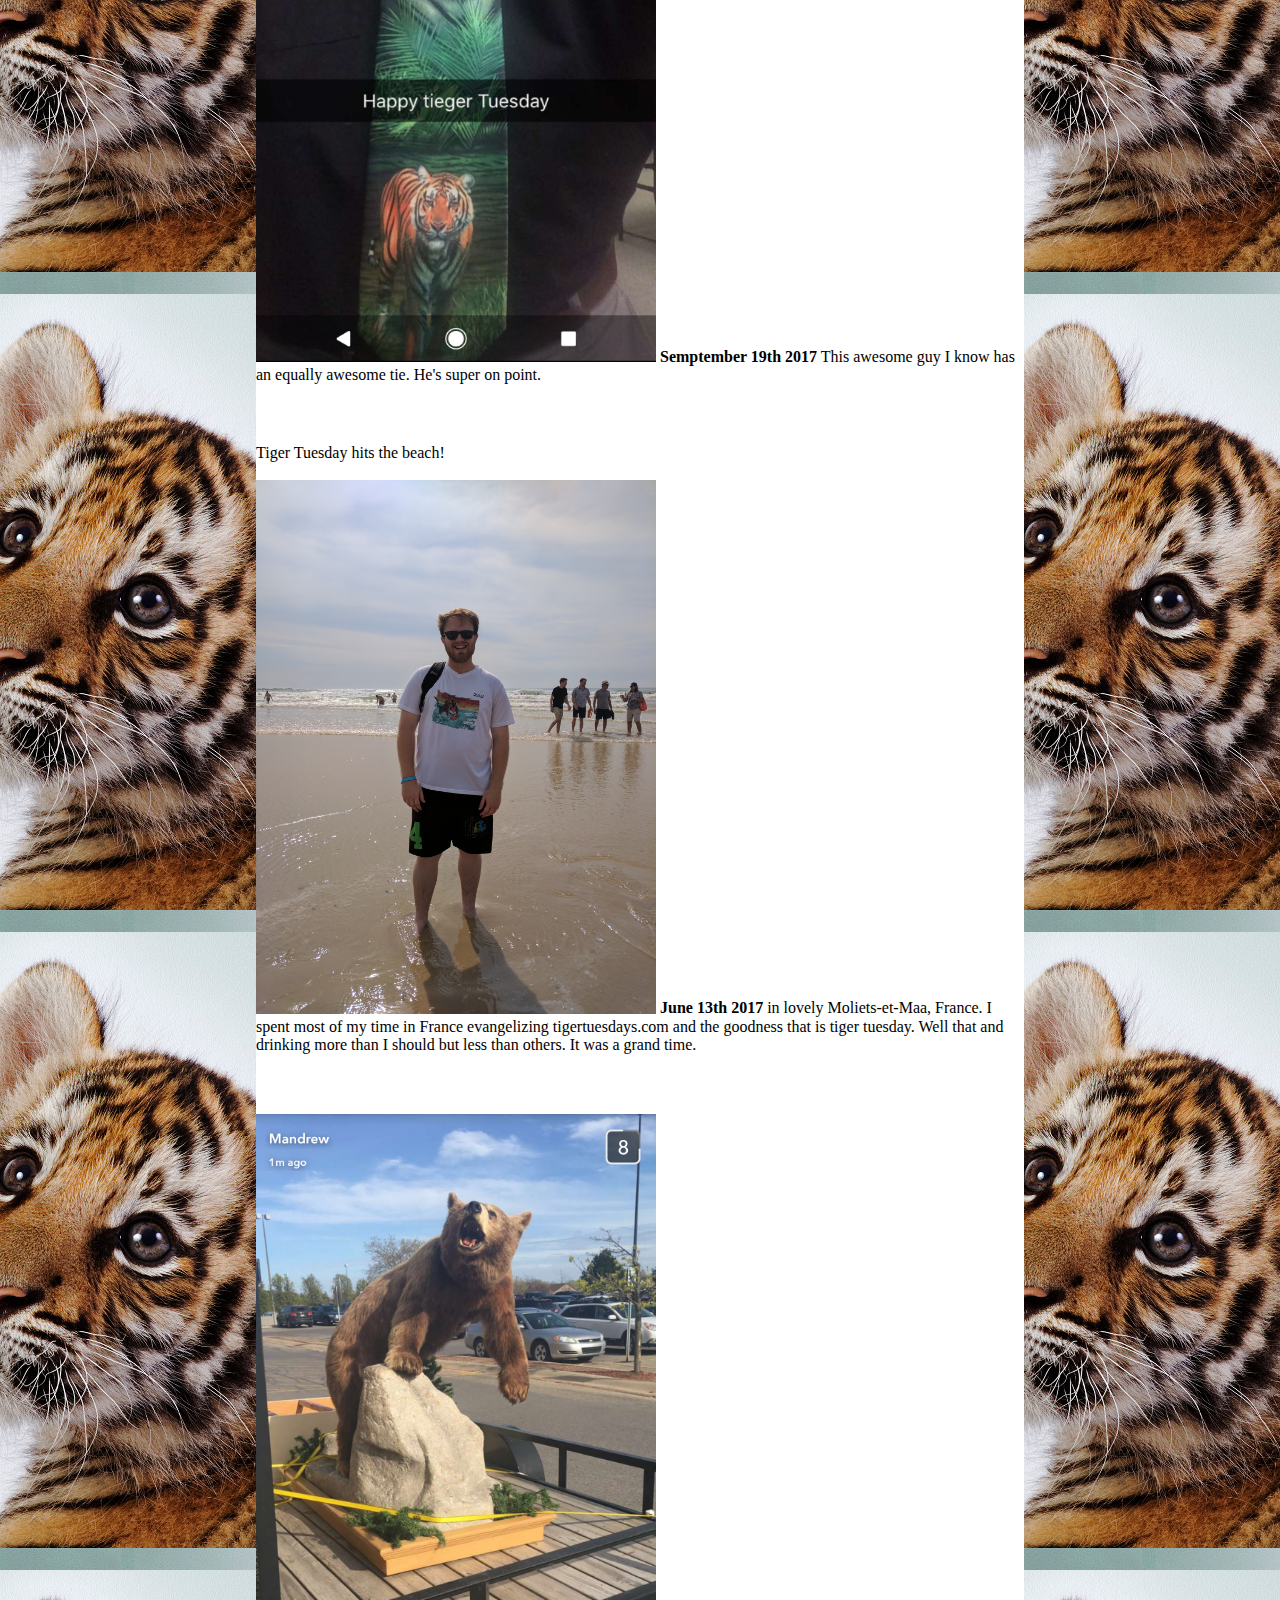
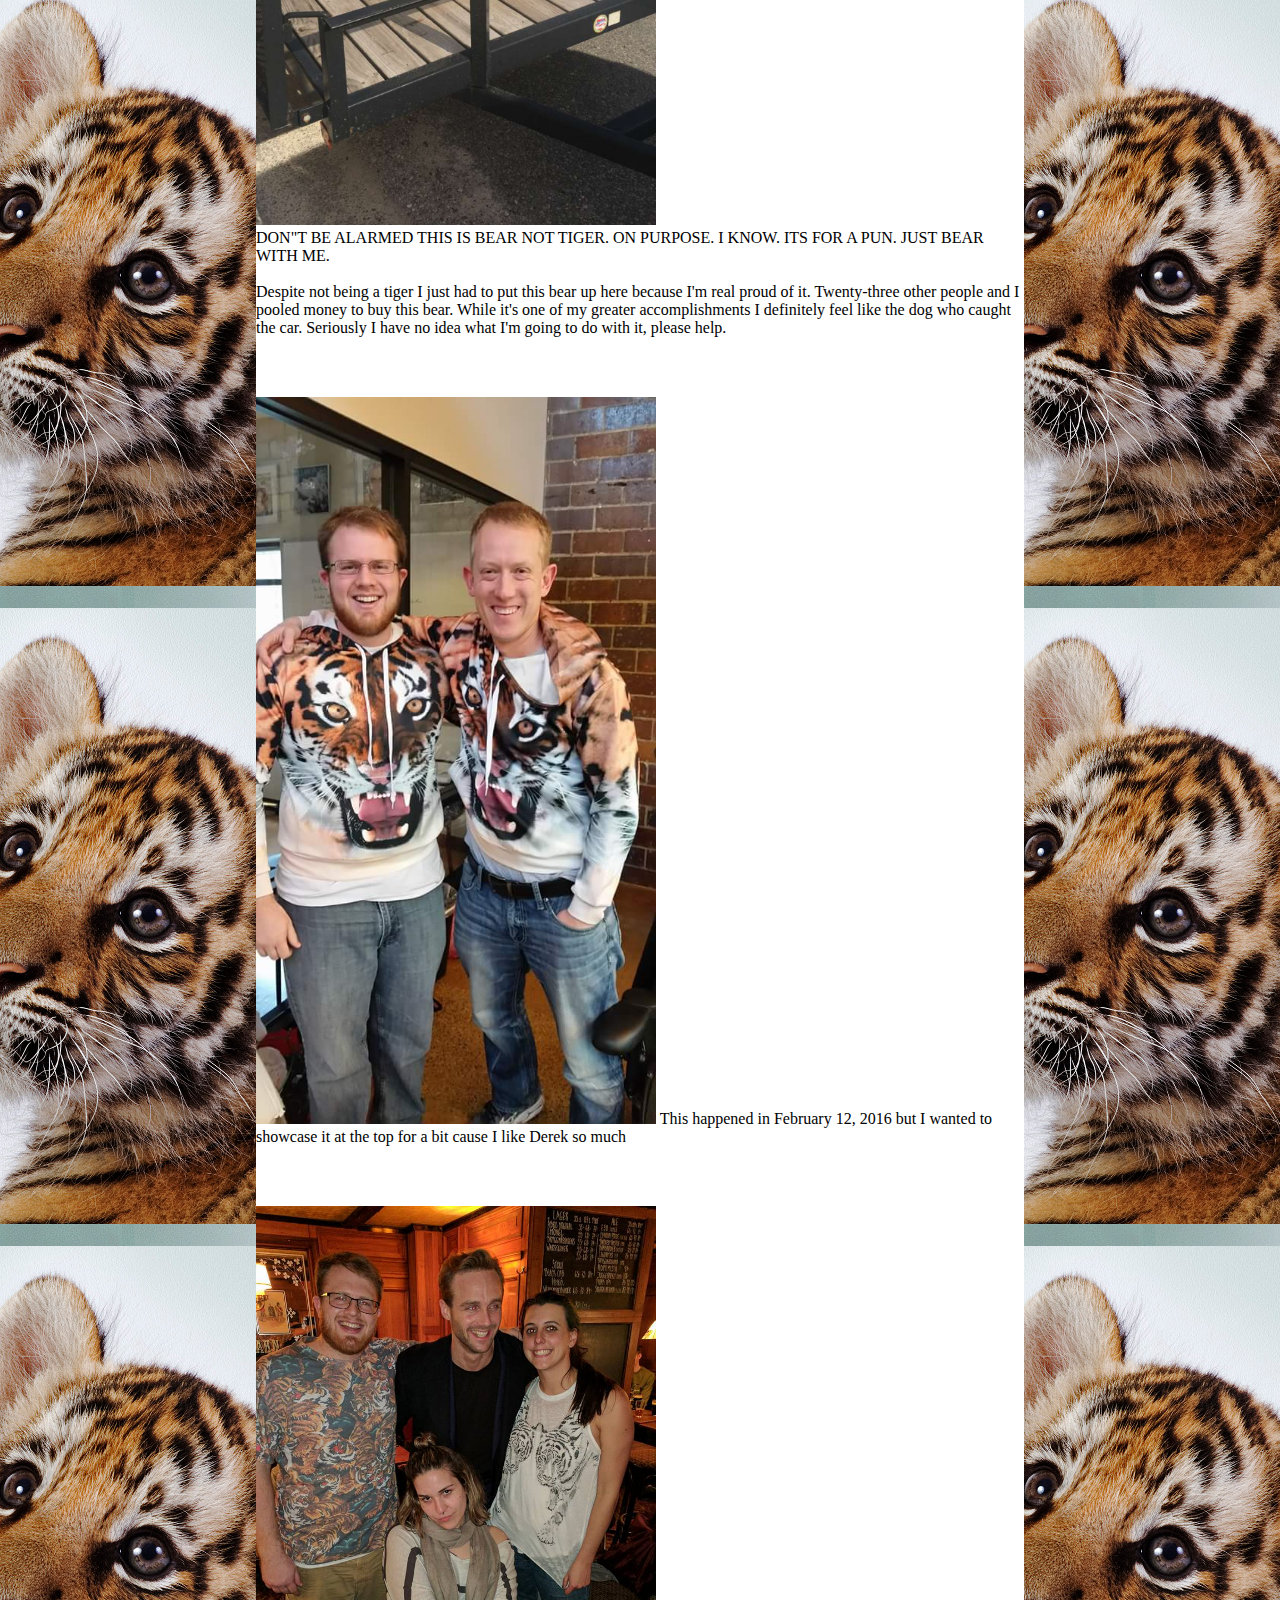
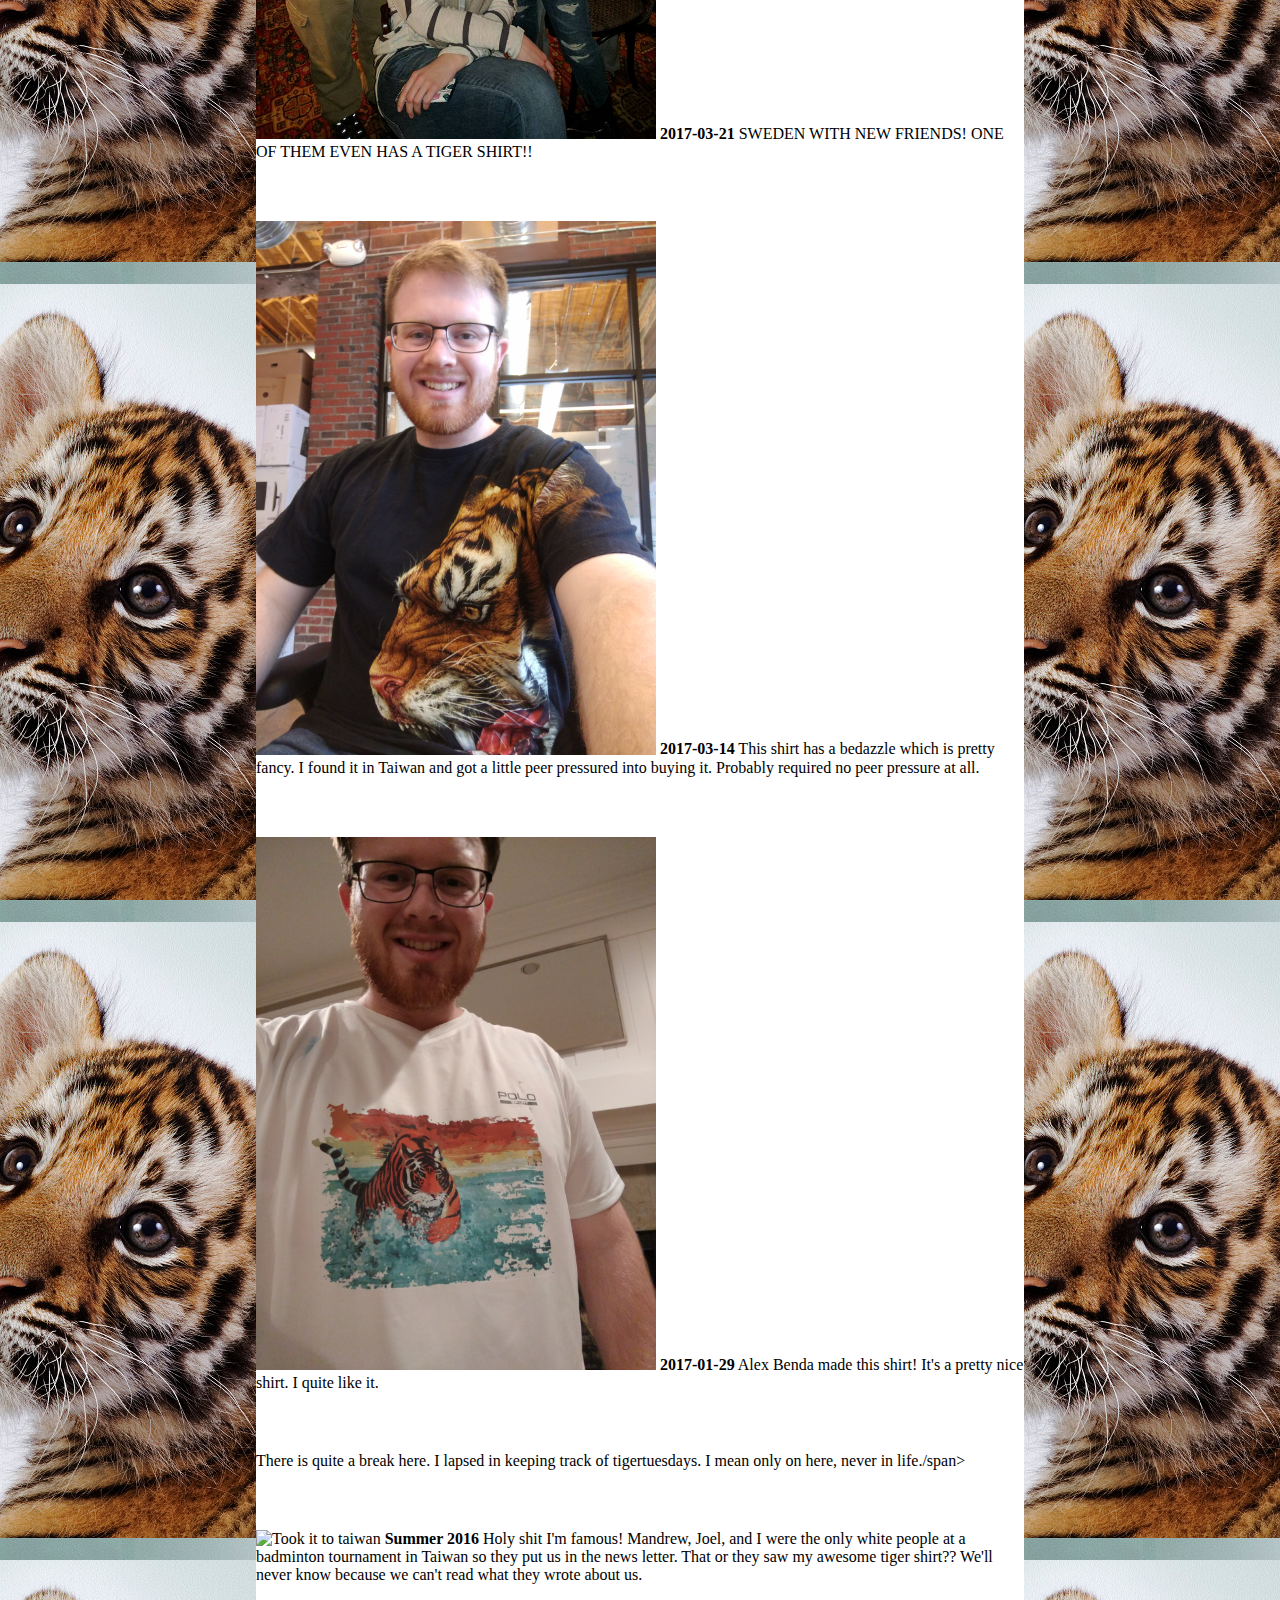
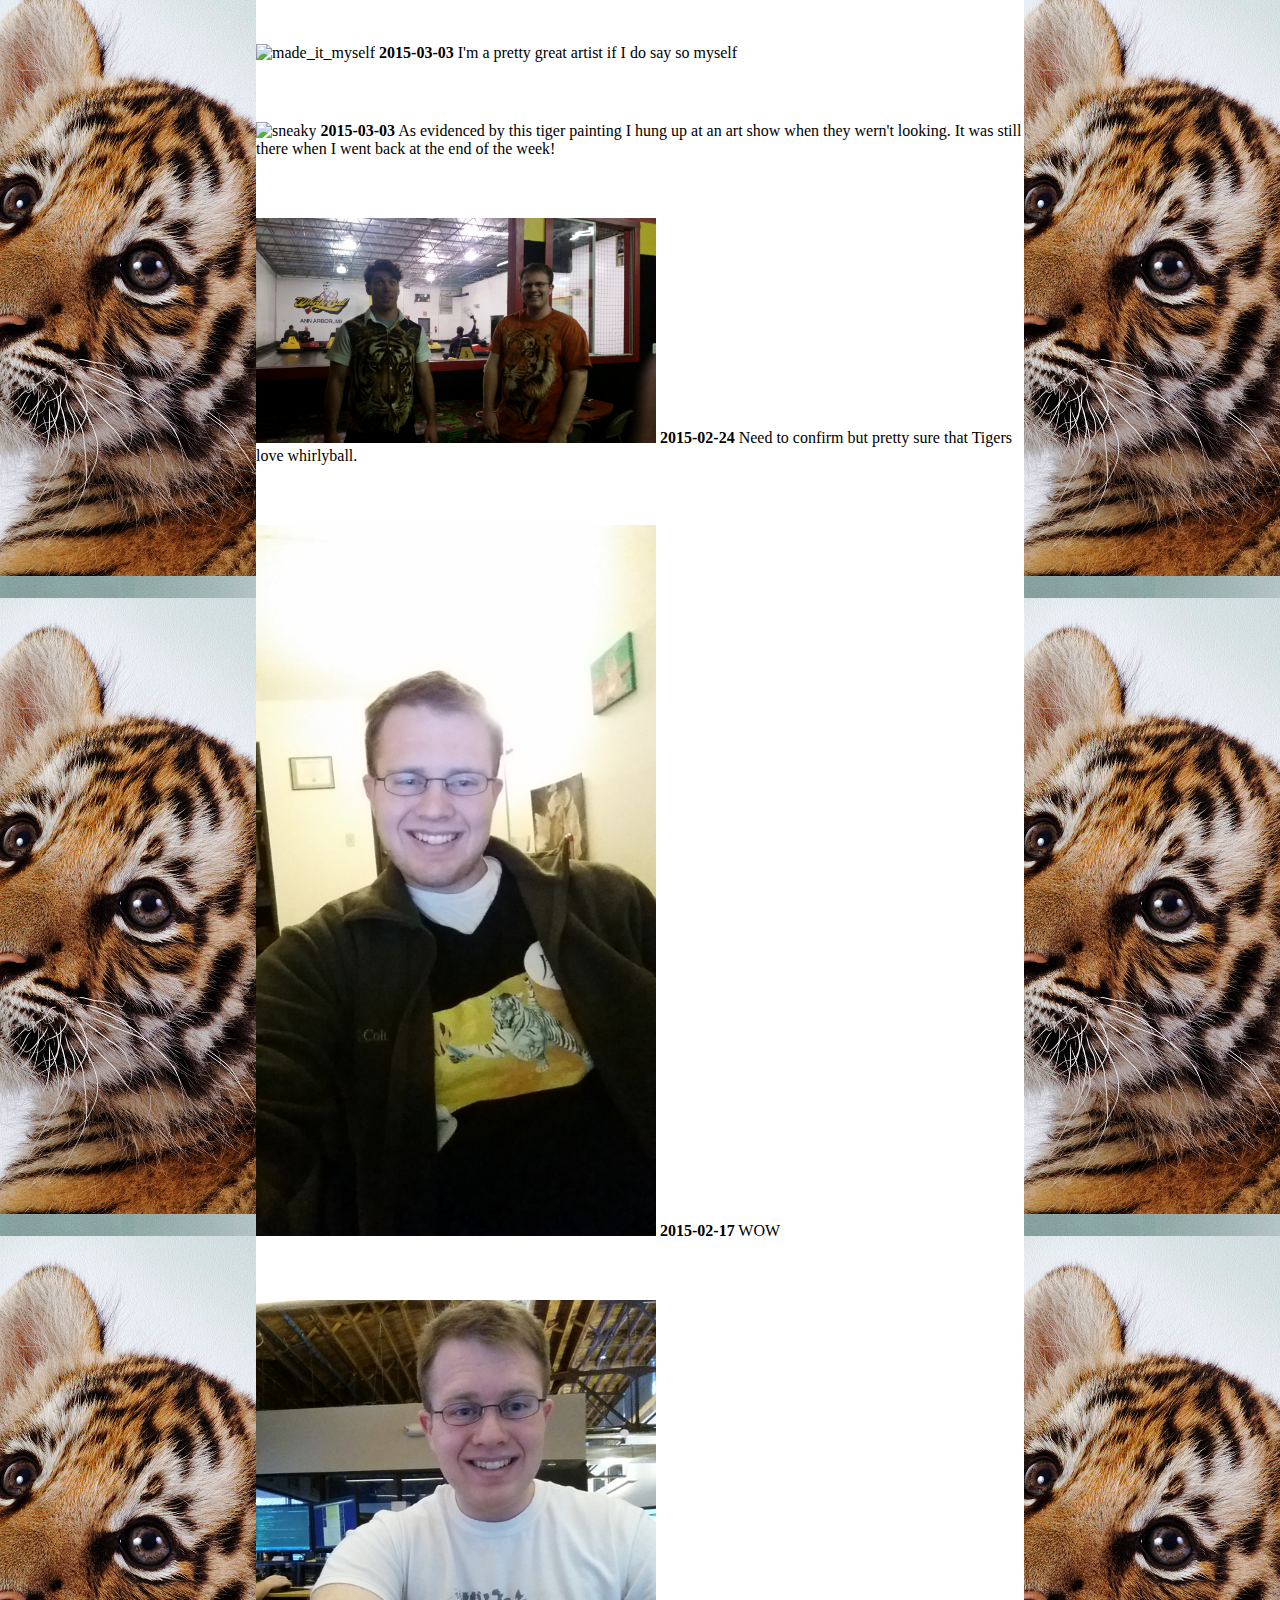
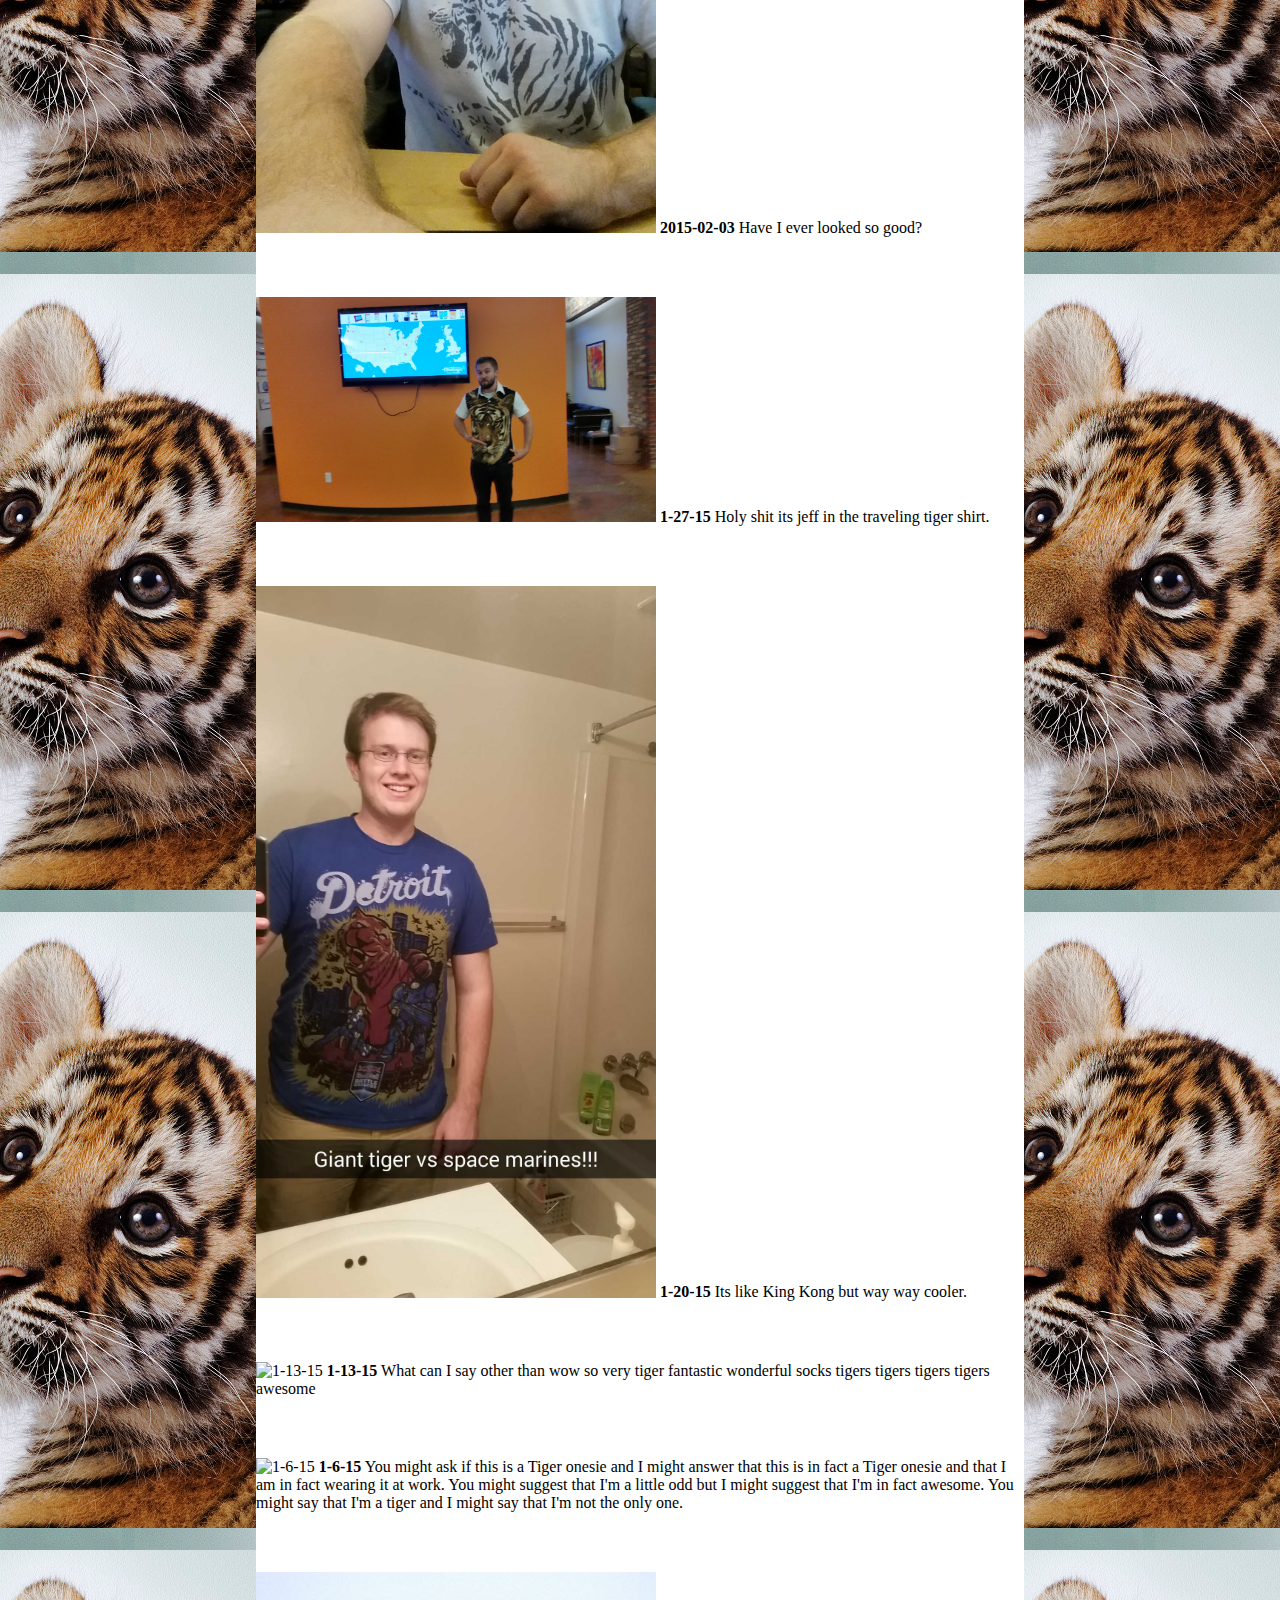
==== commit 217ebbf0: "Revenge of the 5th" ====
--- a/tigertuesdays/tigertuesdays/index.html
+++ b/tigertuesdays/tigertuesdays/index.html
@@ -30,6 +30,13 @@
 			</div>
 			<div class="row buffer">
 				<div class="col-md-12">
+					<span>Pants are so last February now that it's Quarantine</span></br></br>
+					<img src="images/2020-05-05-quarantine.jpg" alt="I'm not wearing pants" class="tigerpicture">
+					<span>Revenge of the fifth</span>
+				</div>
+			</div>
+			<div class="row buffer">
+				<div class="col-md-12">
 					<span>Tiger Tuesday visits Austin! Found the tigerist beer garden around</span></br></br>
 					<img src="images/2019-11-06_austin.jpg" alt="TEXAS" class="tigerpicture">
 					<span>November 6th 2019</span>
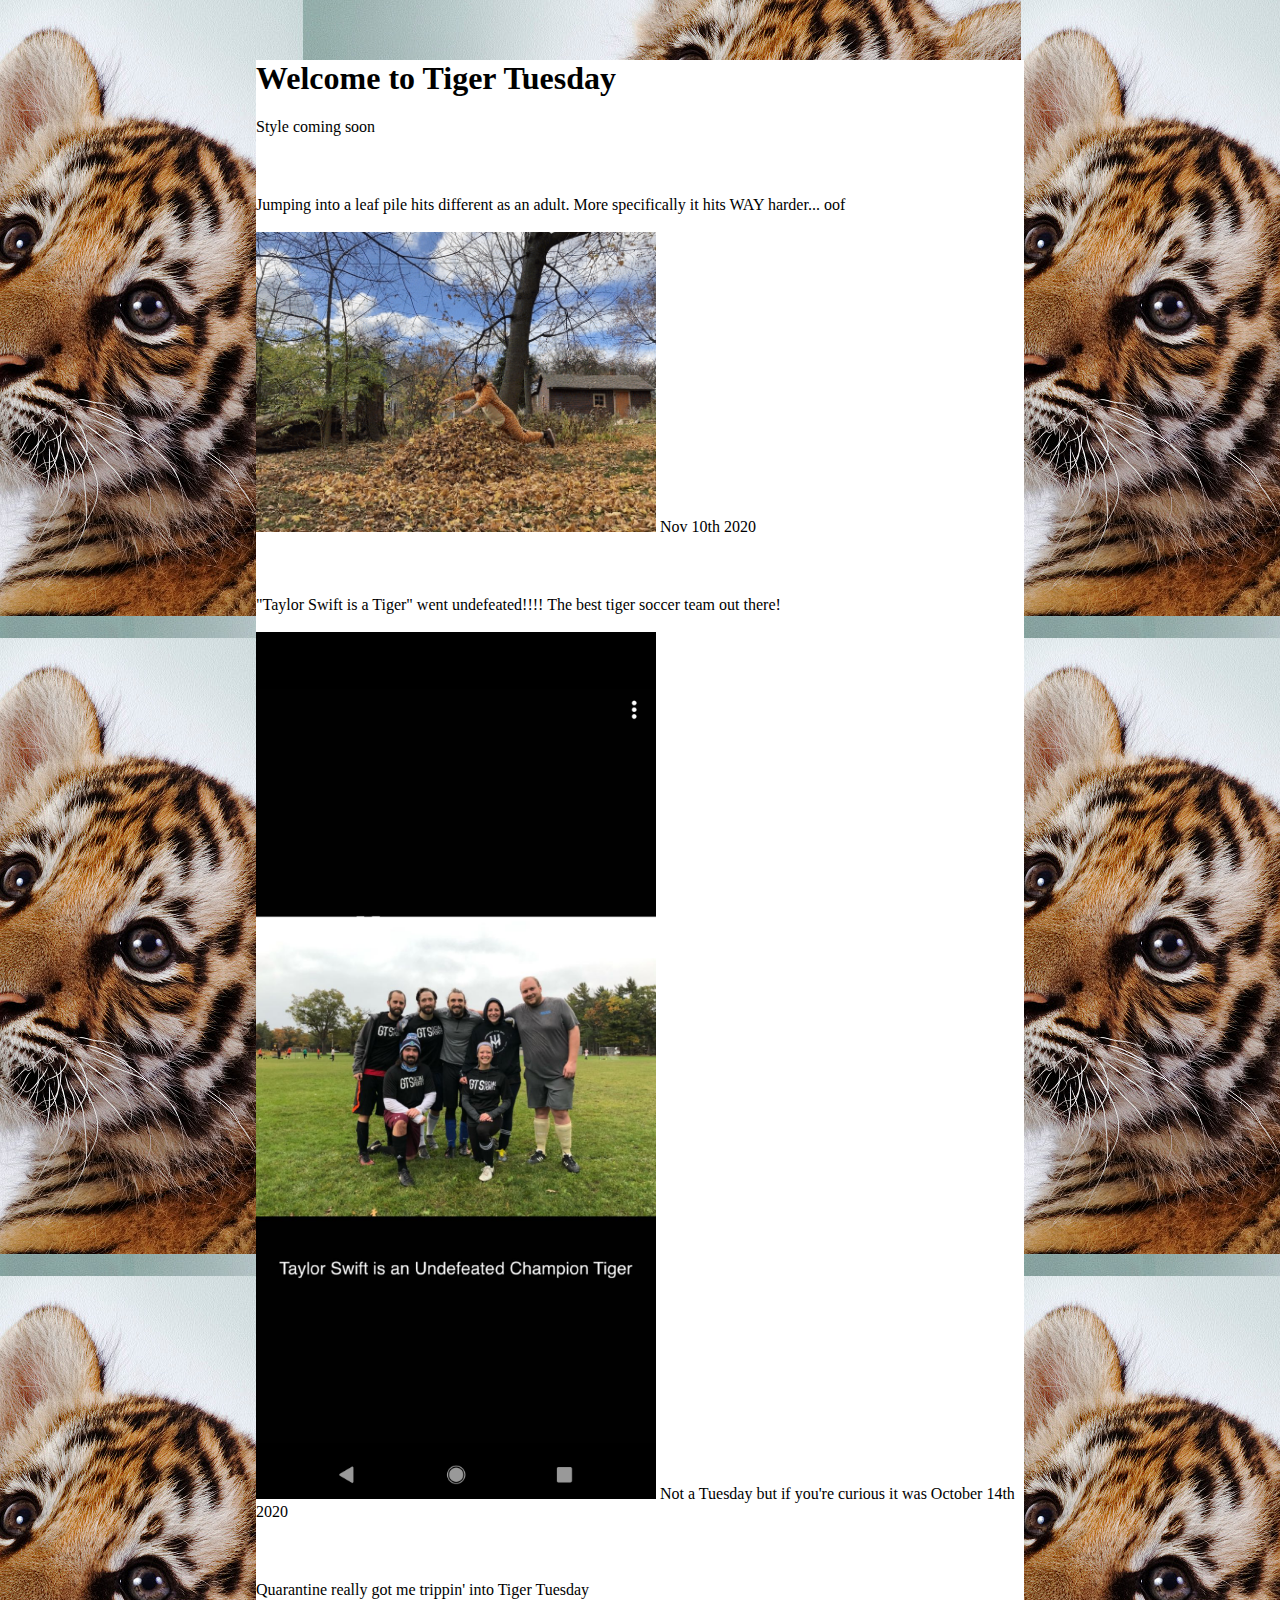
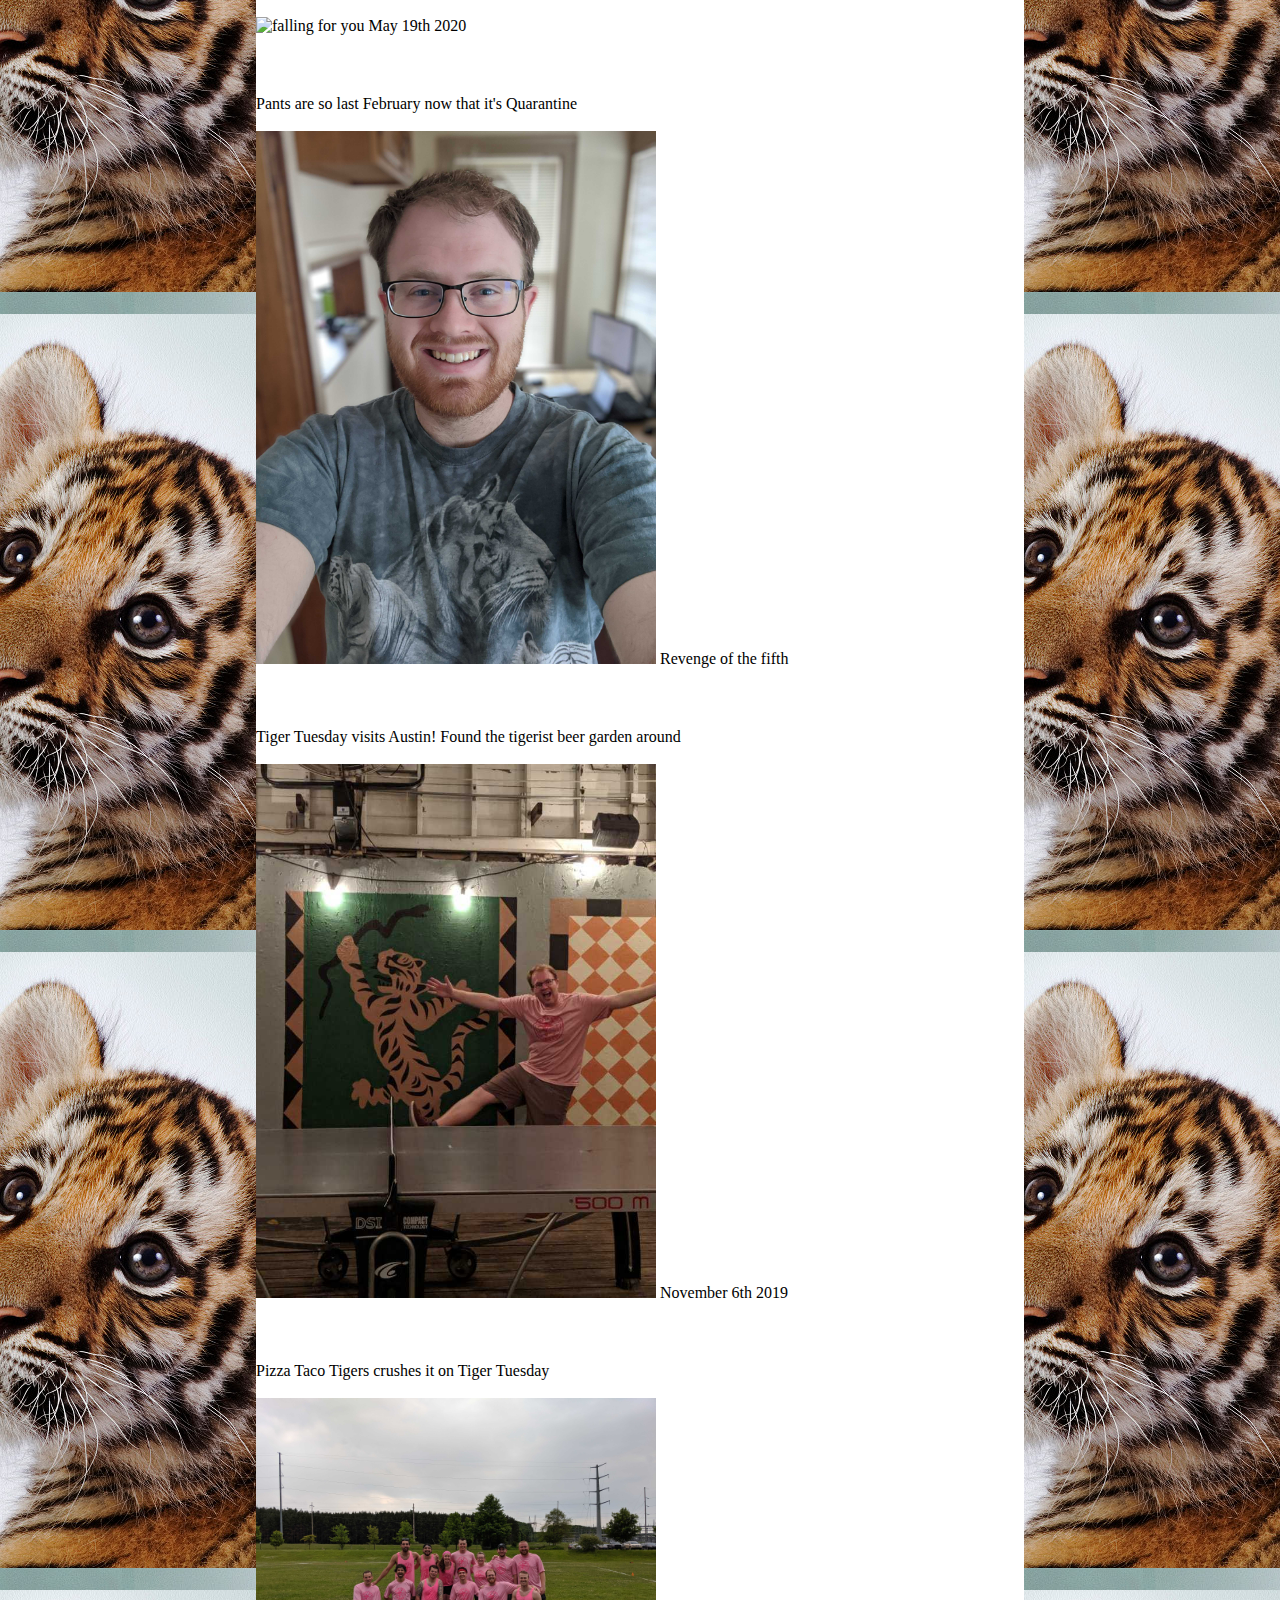
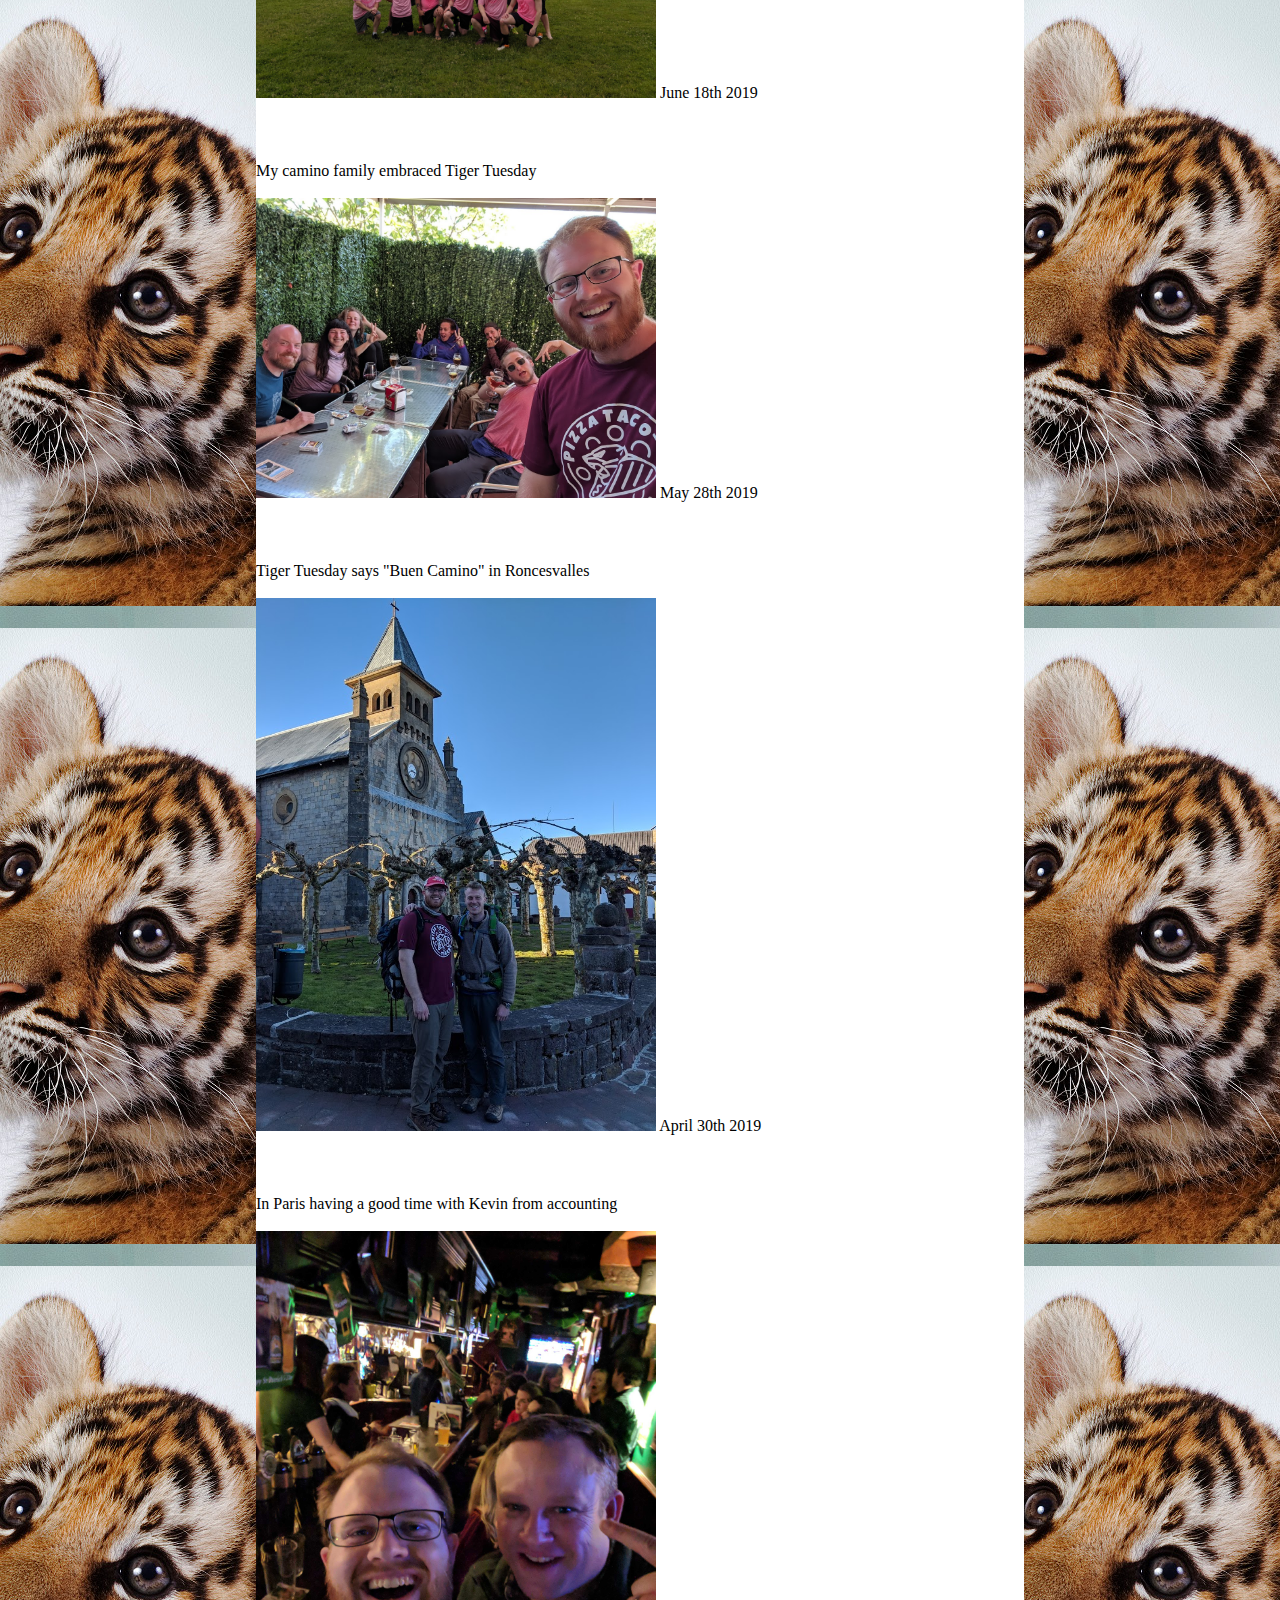
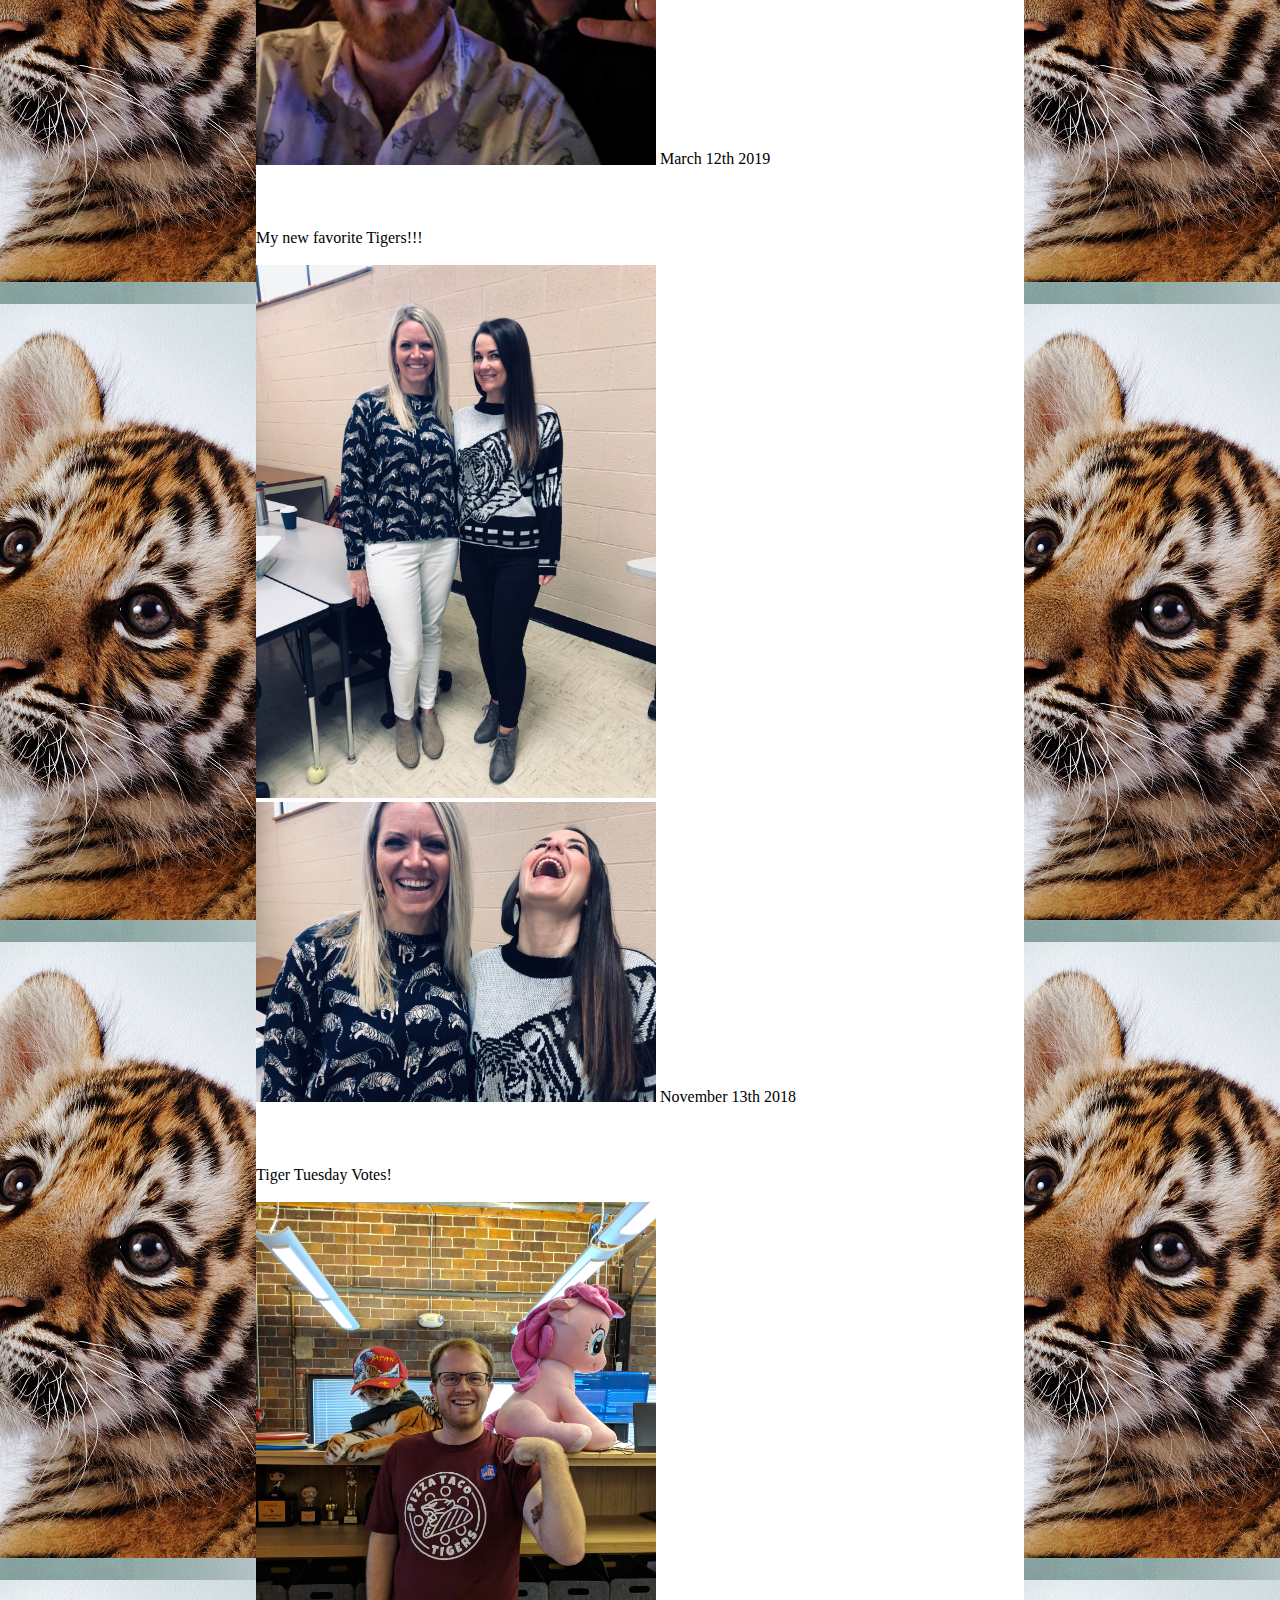
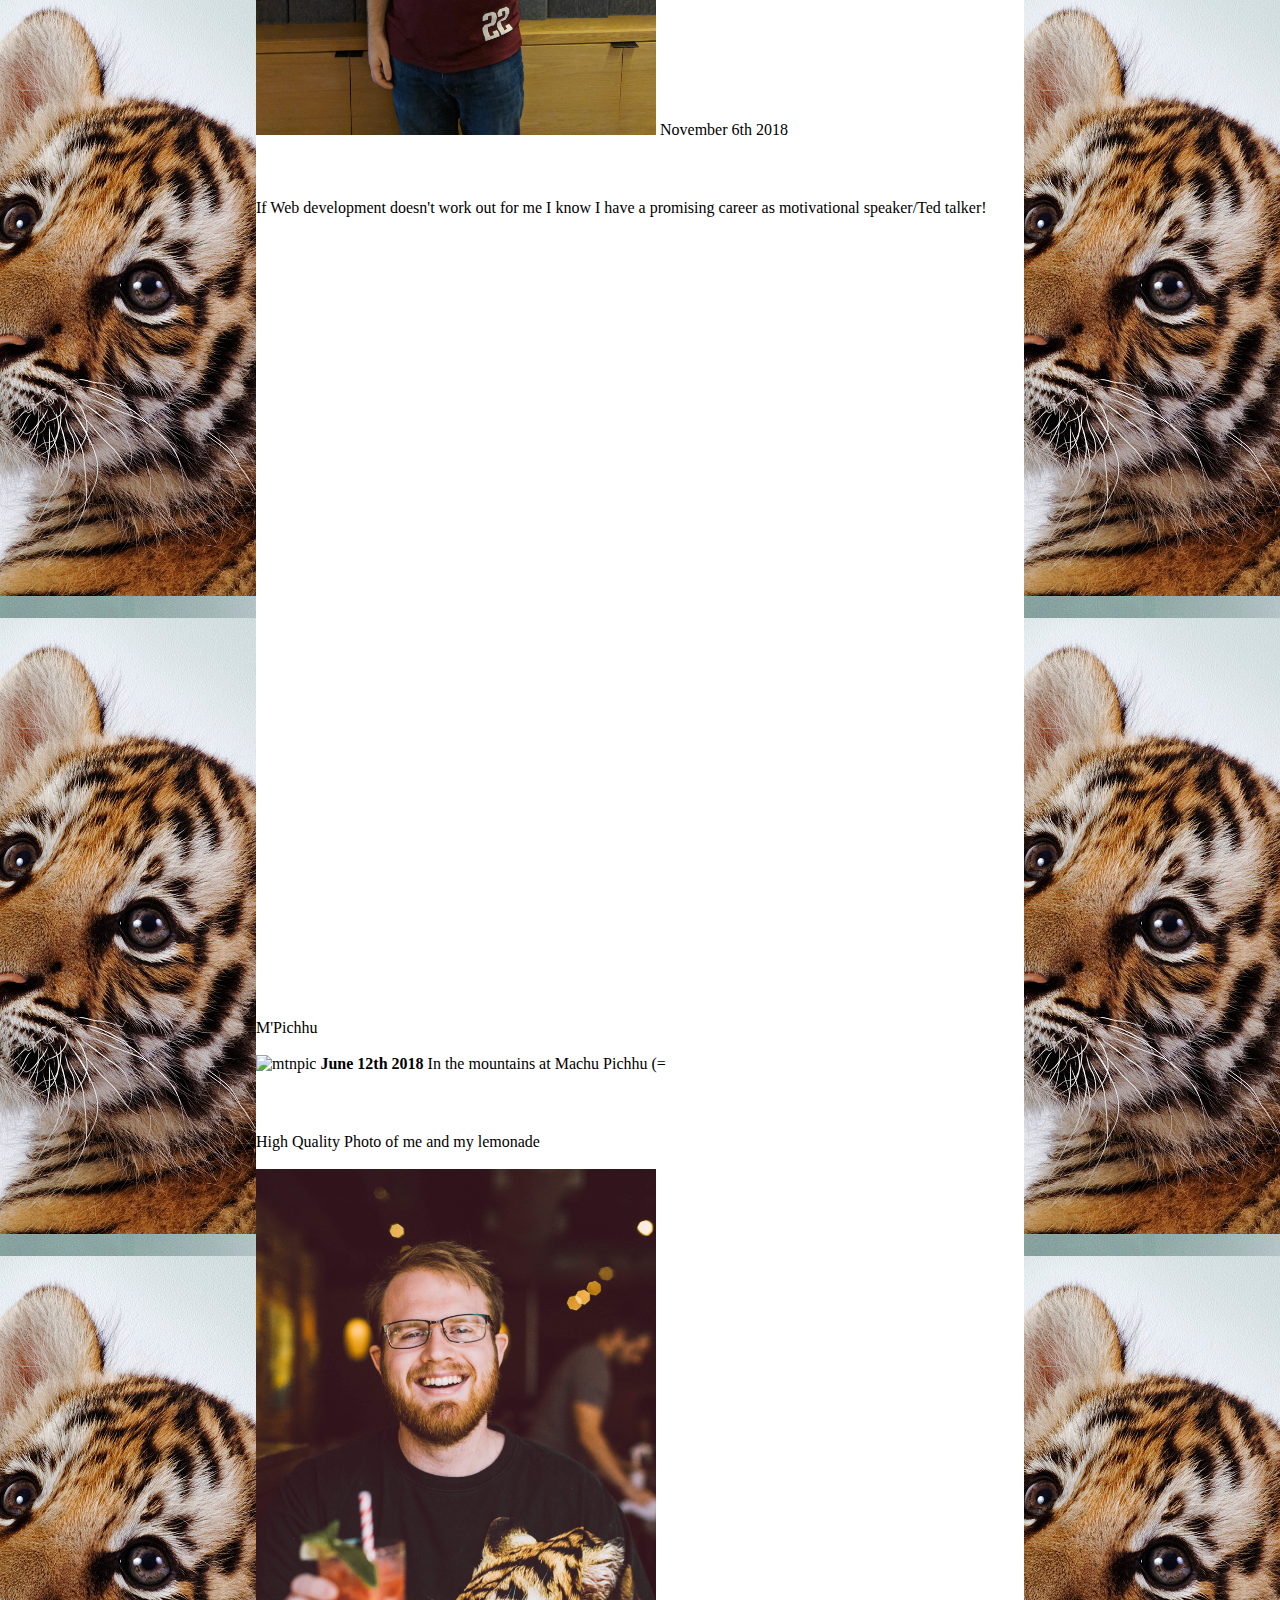
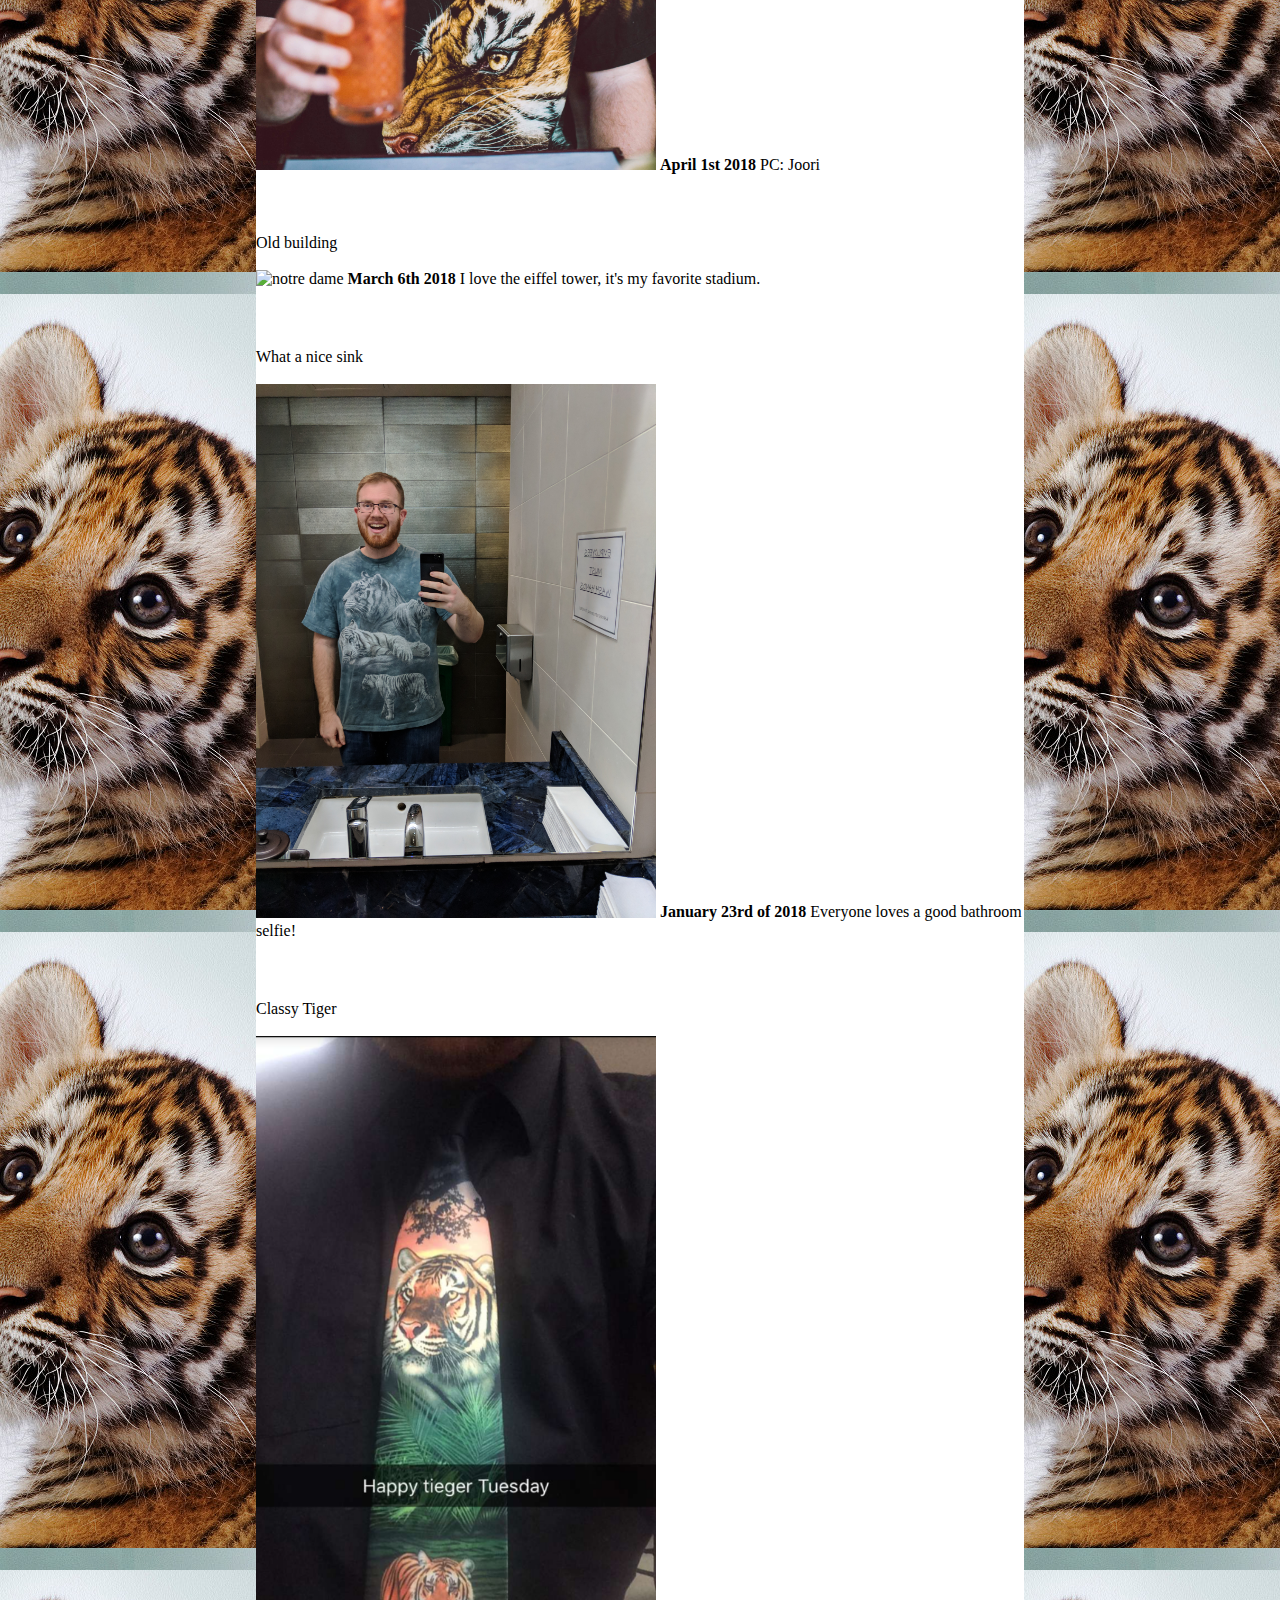
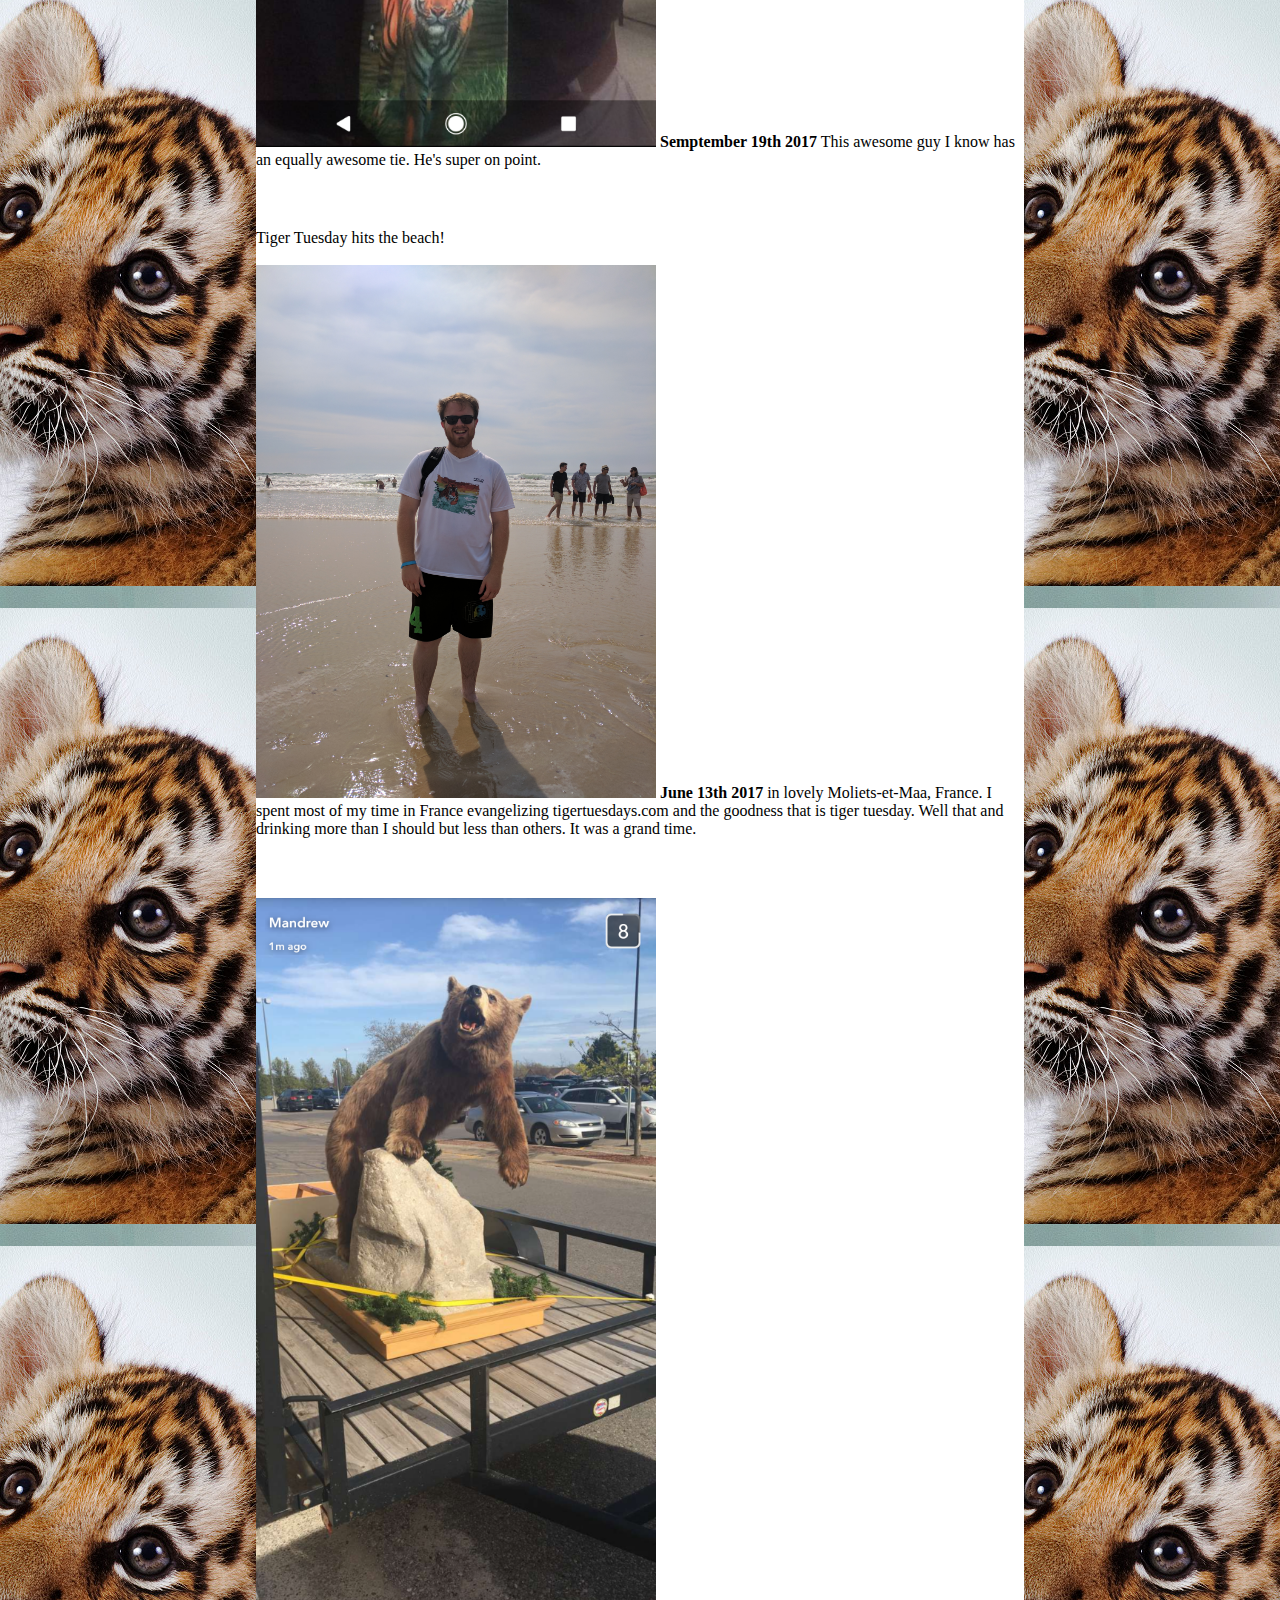
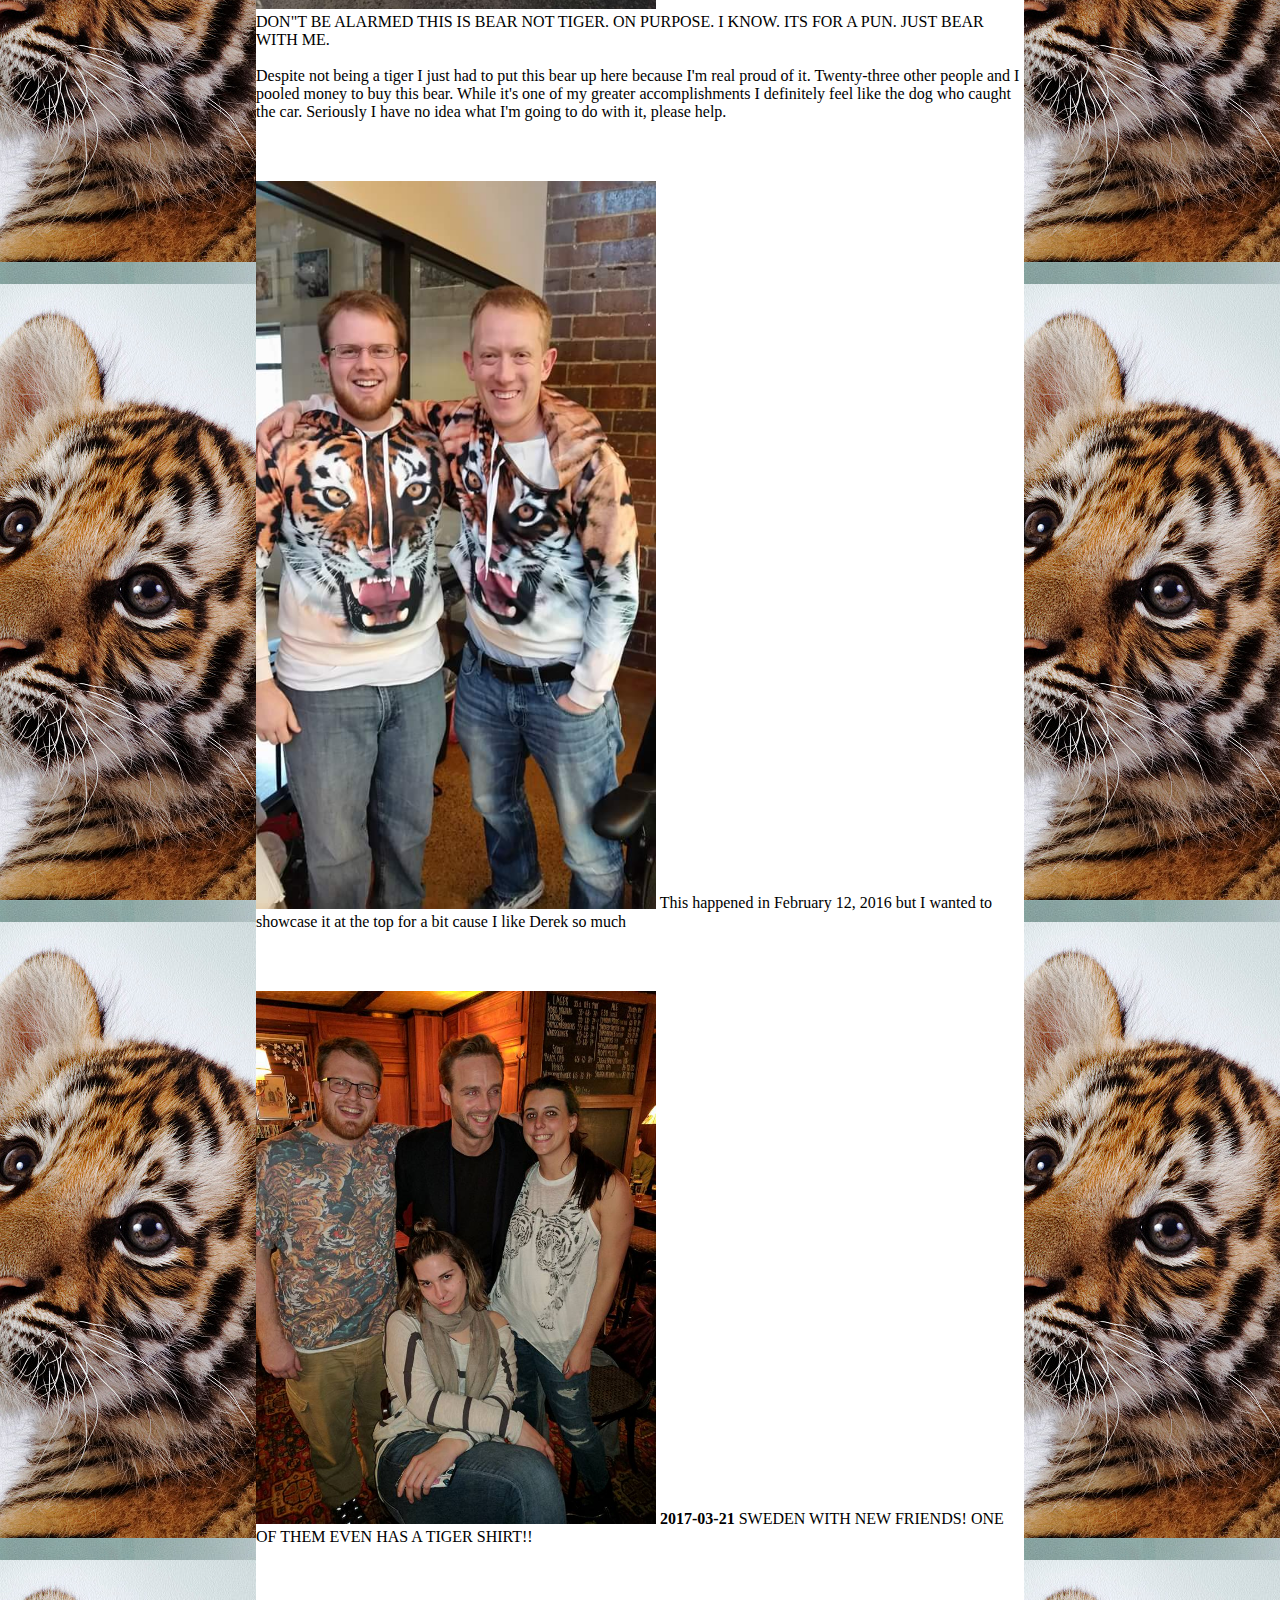
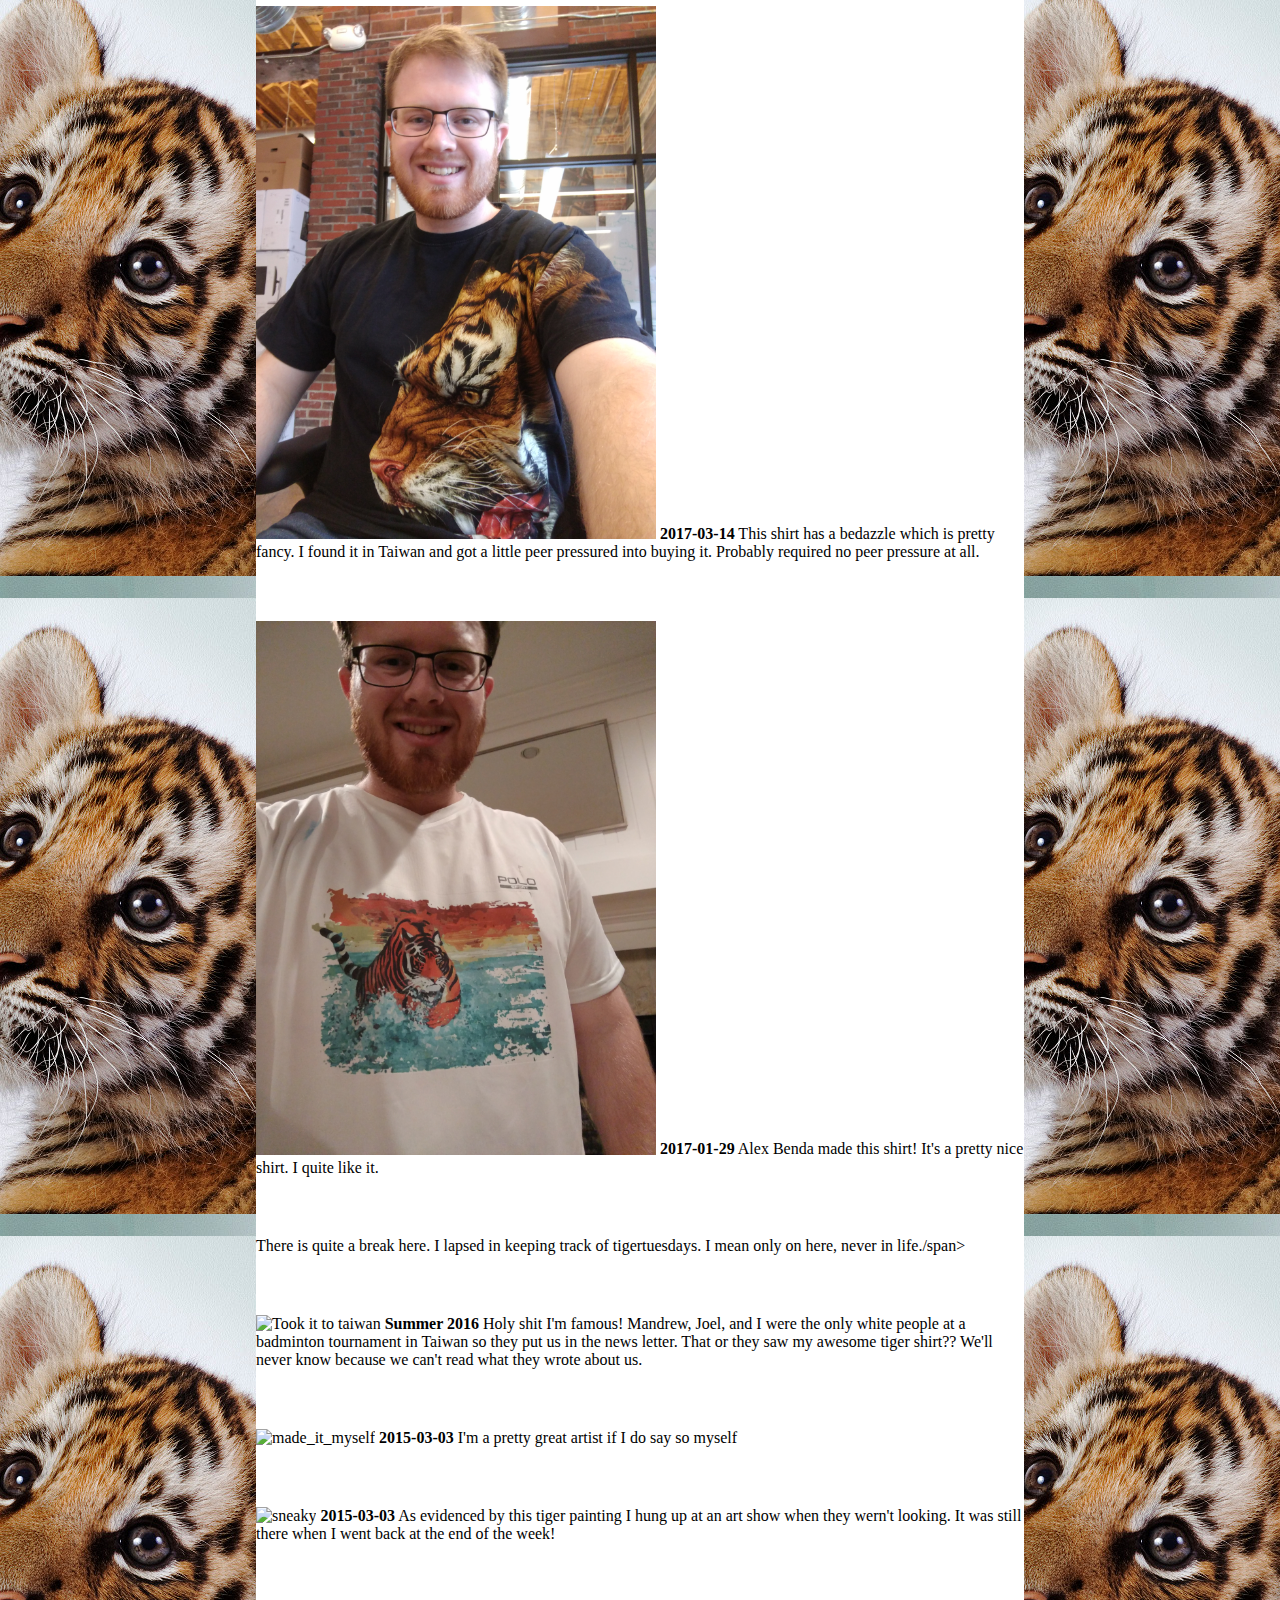
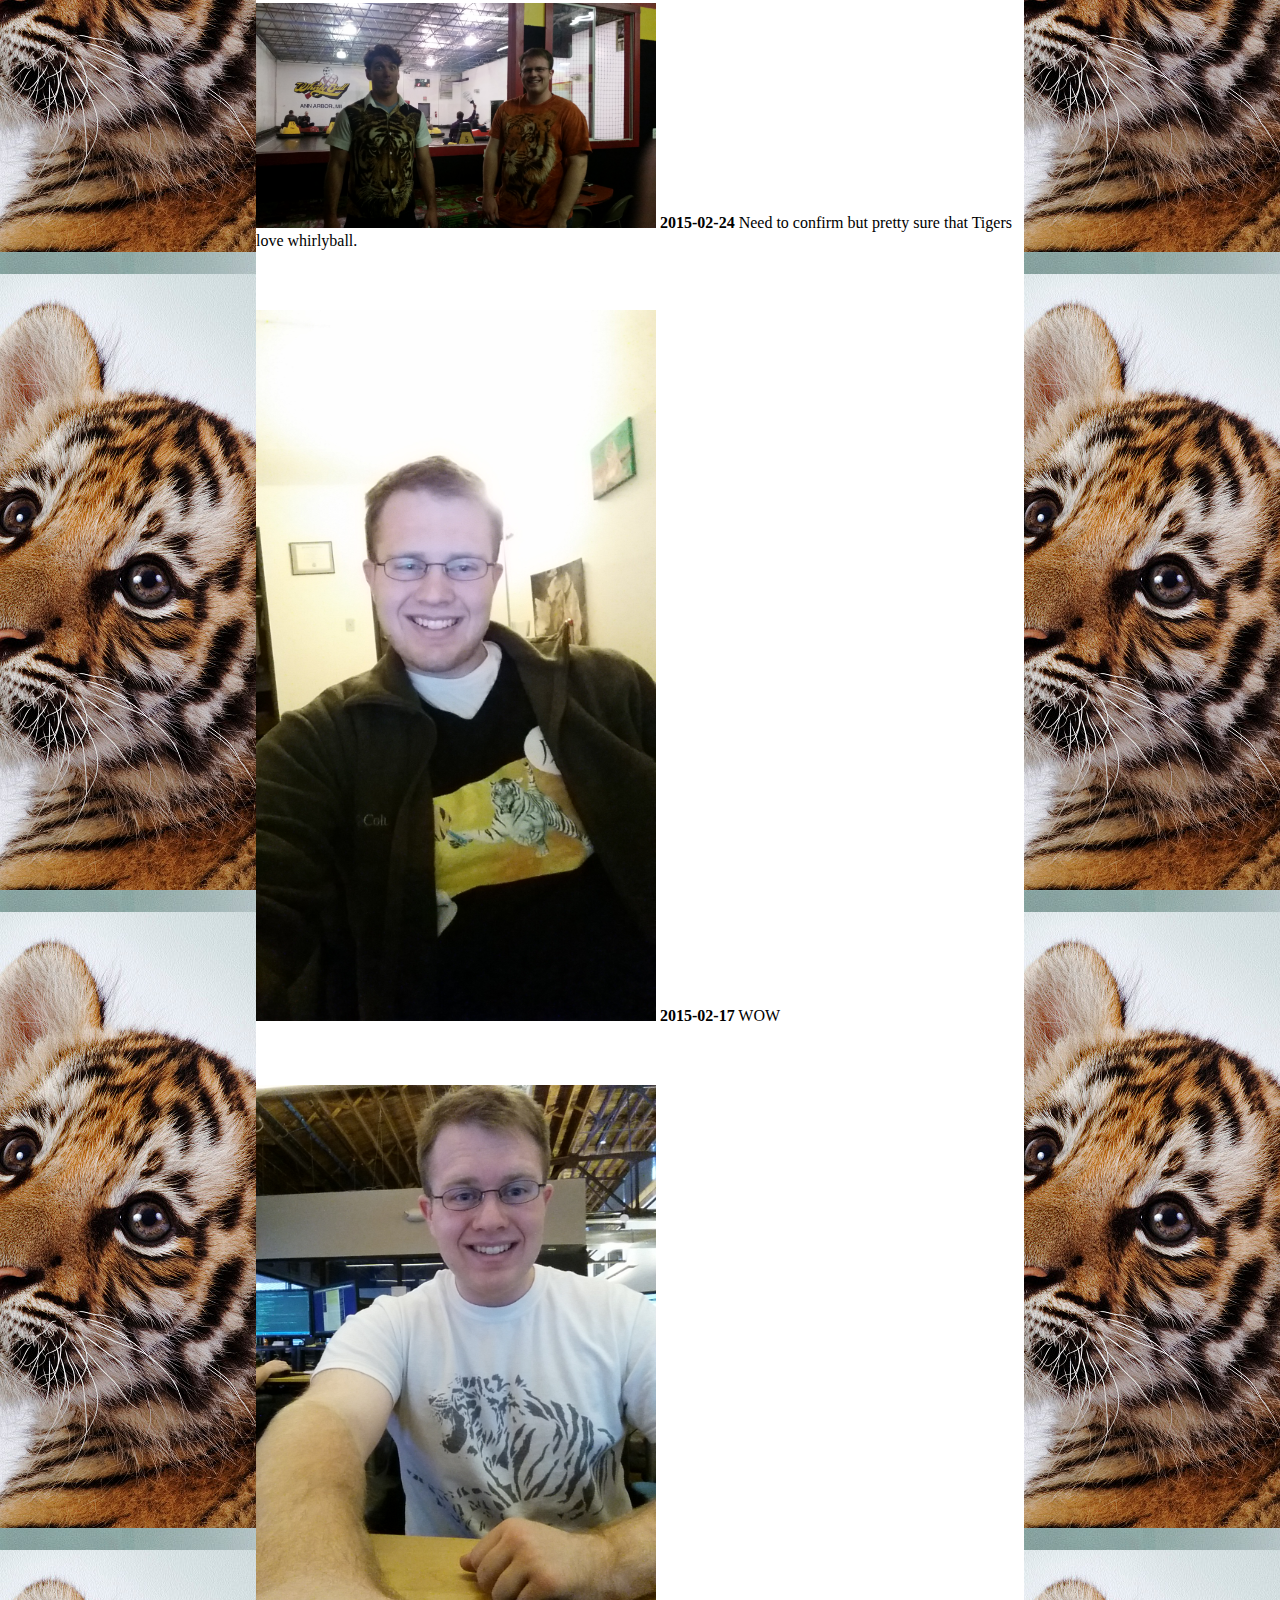
==== commit bb2780b4: "Update index file and add tswizzle to source control" ====
--- a/tigertuesdays/tigertuesdays/index.html
+++ b/tigertuesdays/tigertuesdays/index.html
@@ -23,6 +23,20 @@
 			</div>
 			<div class="row buffer">
 				<div class="col-md-12">
+					<span>Jumping into a leaf pile hits different as an adult. More specifically it hits WAY harder... oof</span></br></br>
+					<img src="images/jumpingTiger.gif" alt="tigerpaws" class="tigerpicture">
+					<span>Nov 10th 2020</span>
+				</div>
+			</div>
+			<div class="row buffer">
+				<div class="col-md-12">
+					<span>"Taylor Swift is a Tiger" went undefeated!!!! The best tiger soccer team out there!</span></br></br>
+					<img src="images/tswizzle.png" alt="tigerpaws" class="tigerpicture">
+					<span>Not a Tuesday but if you're curious it was October 14th 2020</span>
+				</div>
+			</div>
+			<div class="row buffer">
+				<div class="col-md-12">
 					<span>Quarantine really got me trippin' into Tiger Tuesday</span></br></br>
 					<img src="images/2020-05-19.jpg" alt="falling for you" class="tigerpicture">
 					<span>May 19th 2020</span>
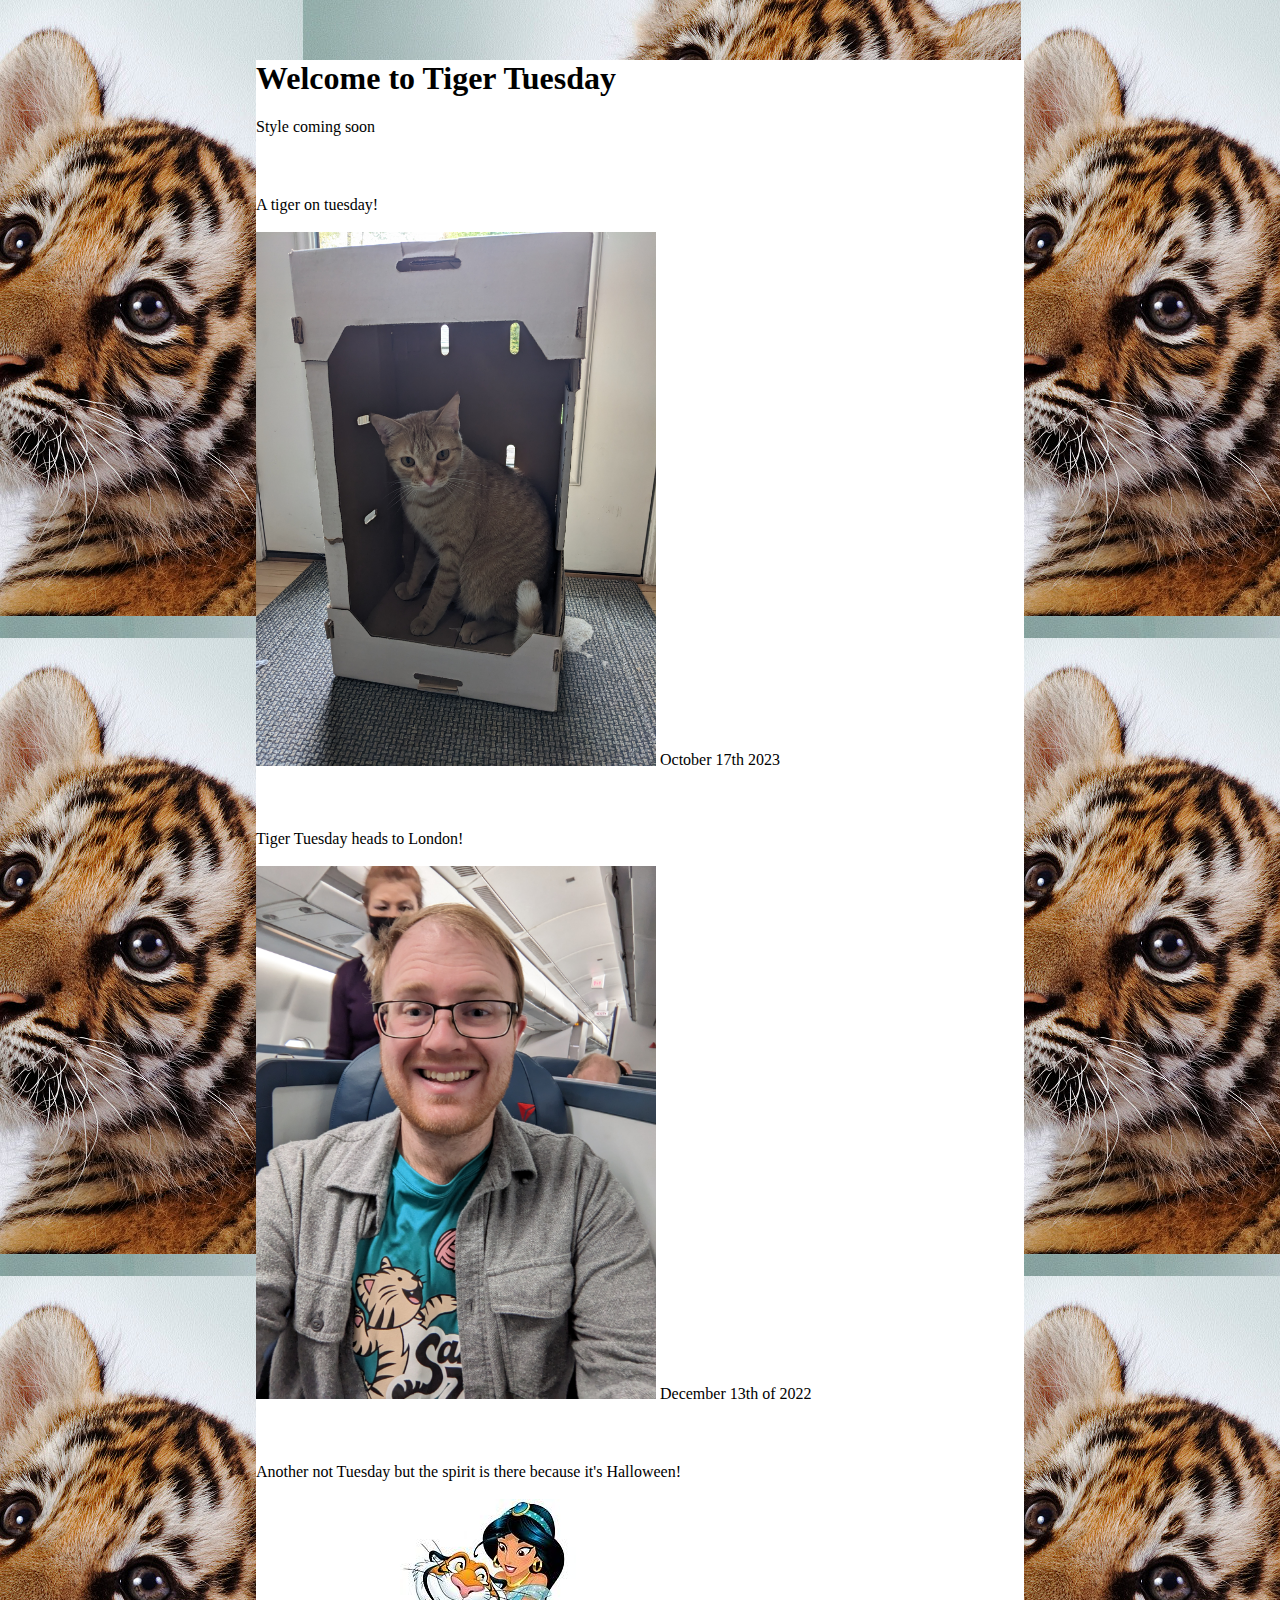
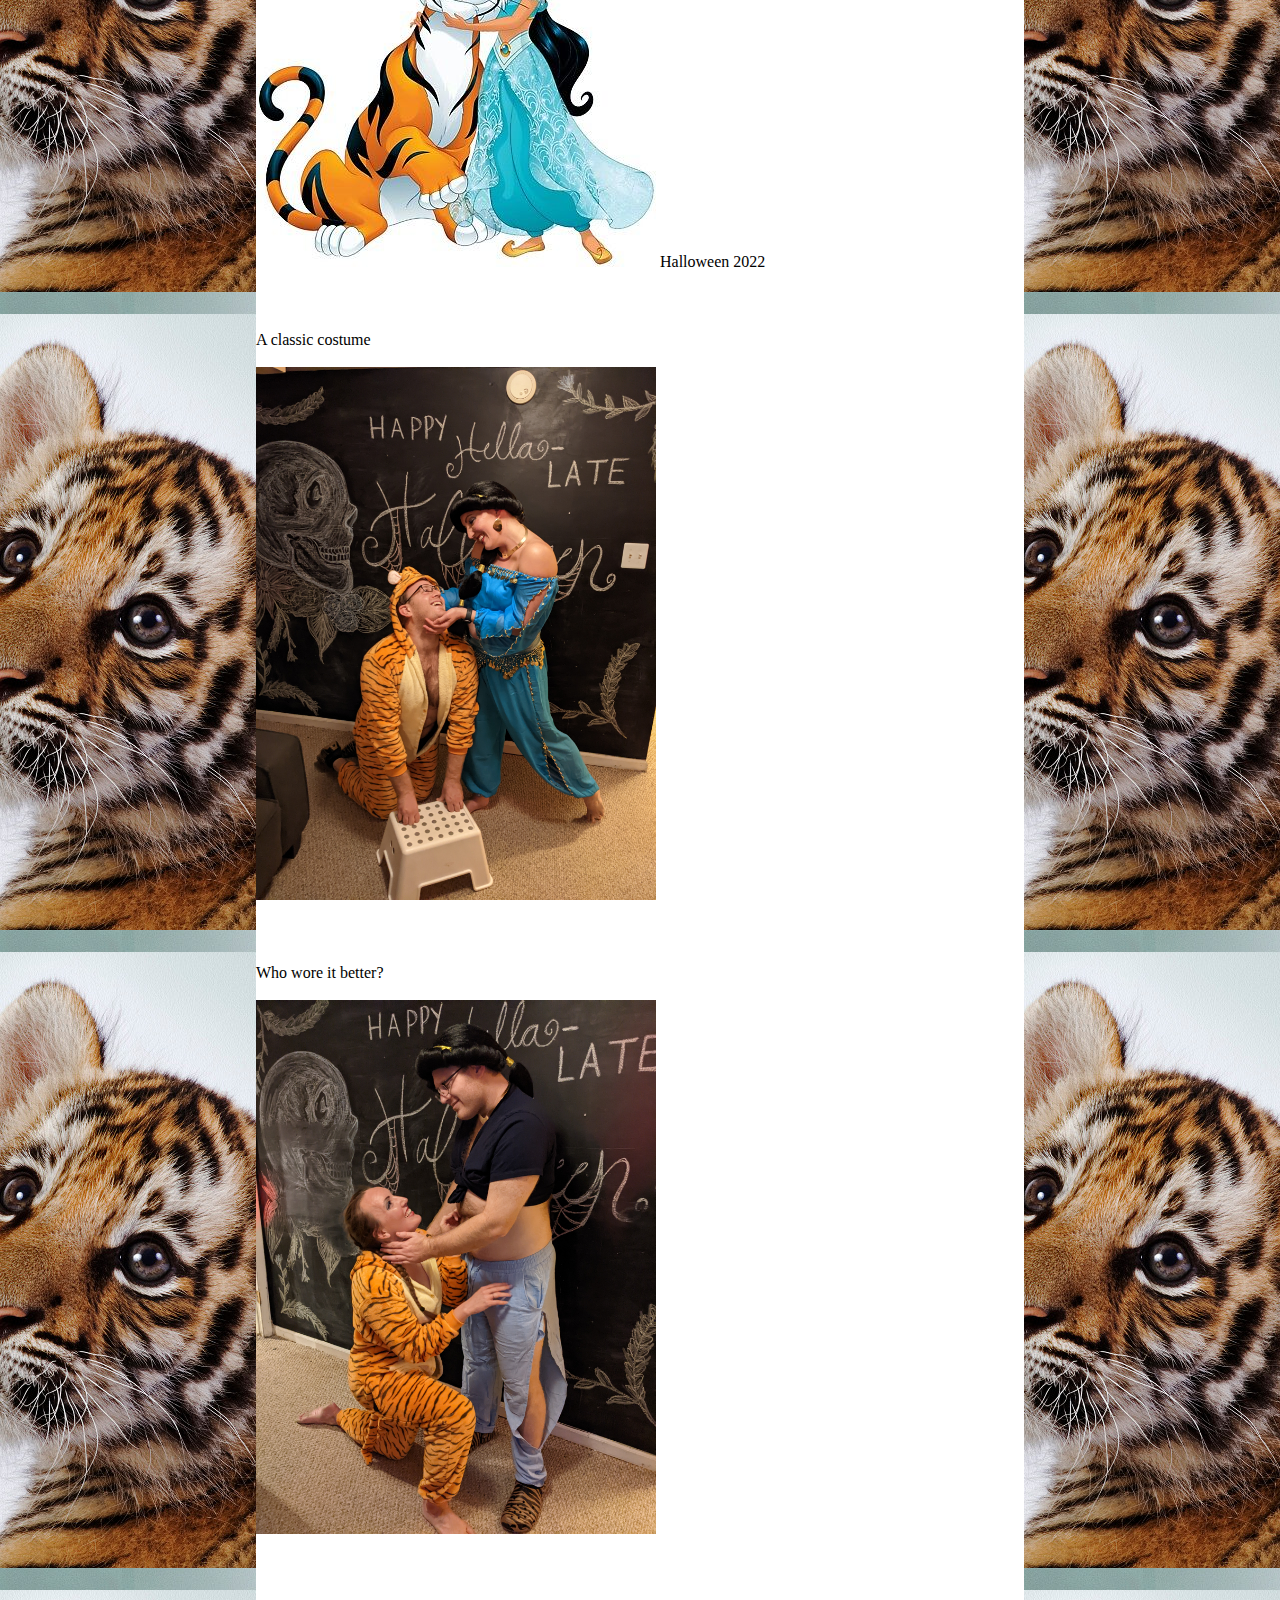
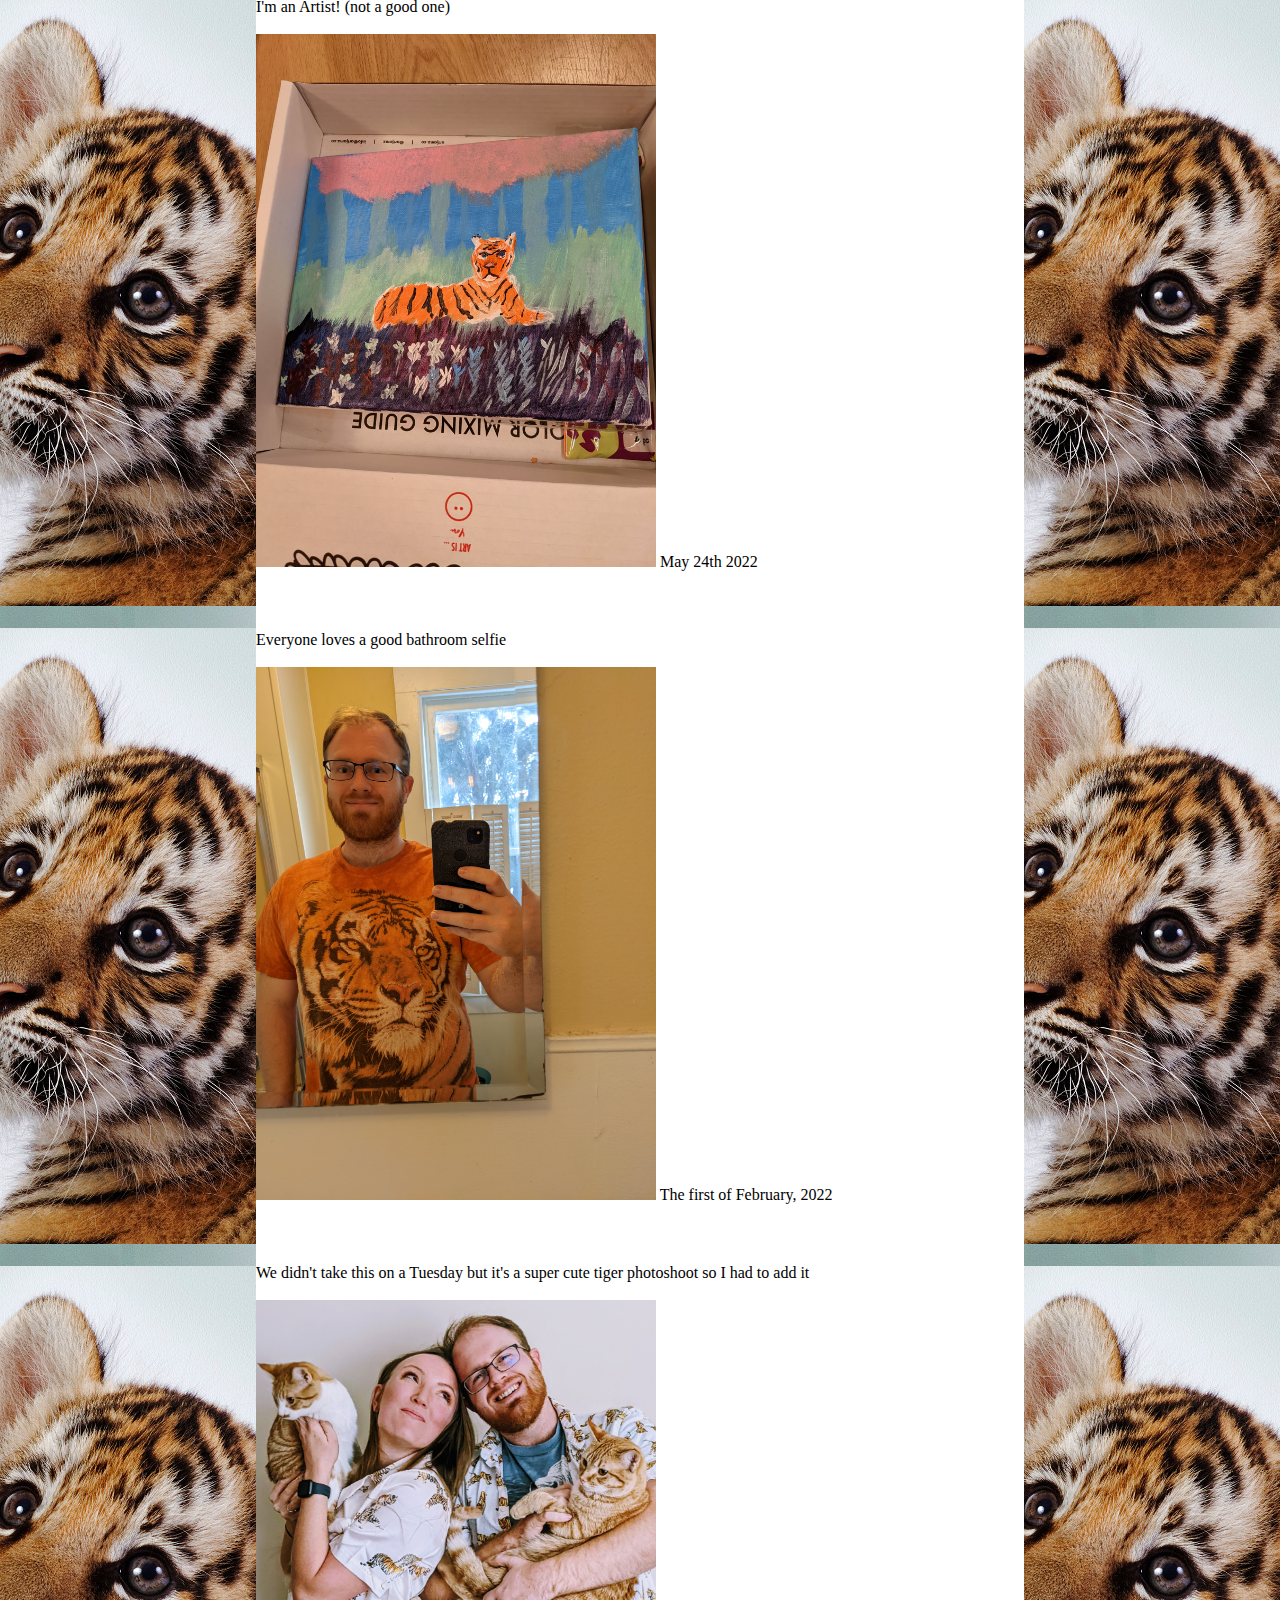
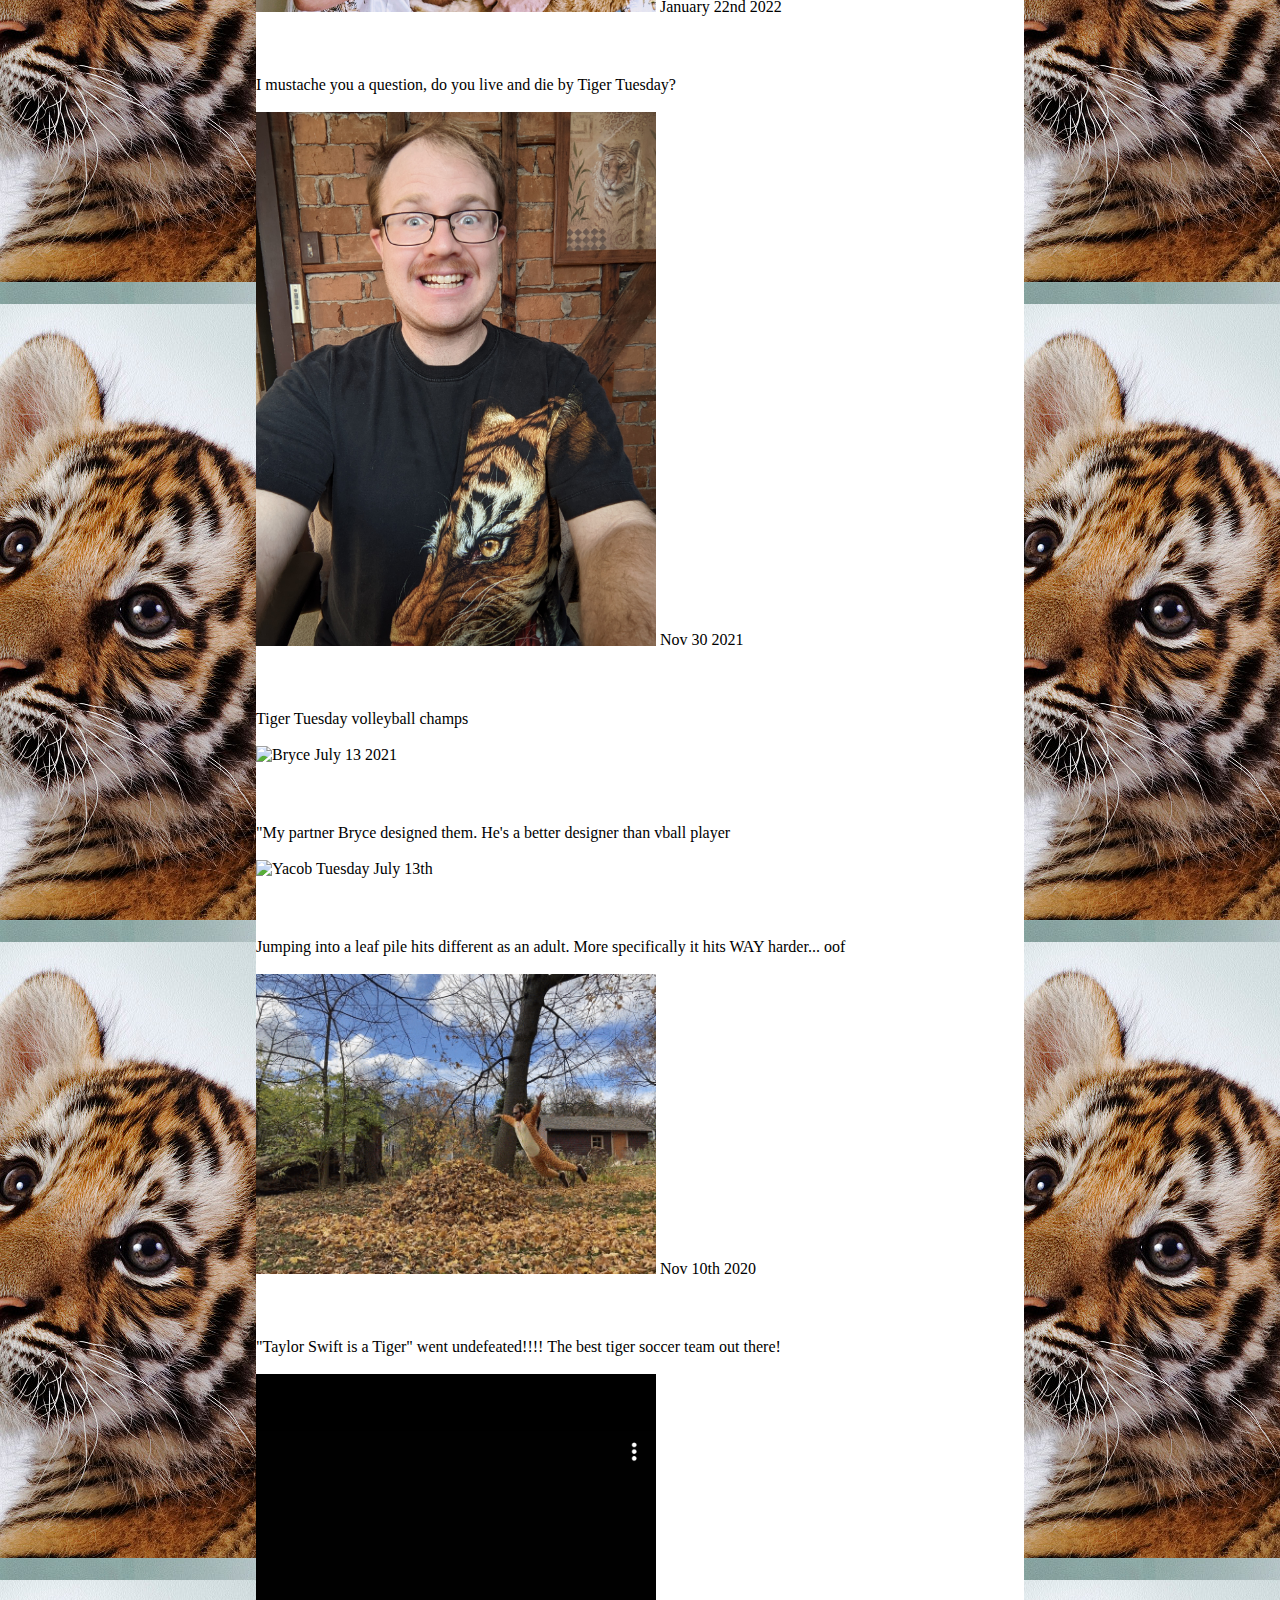
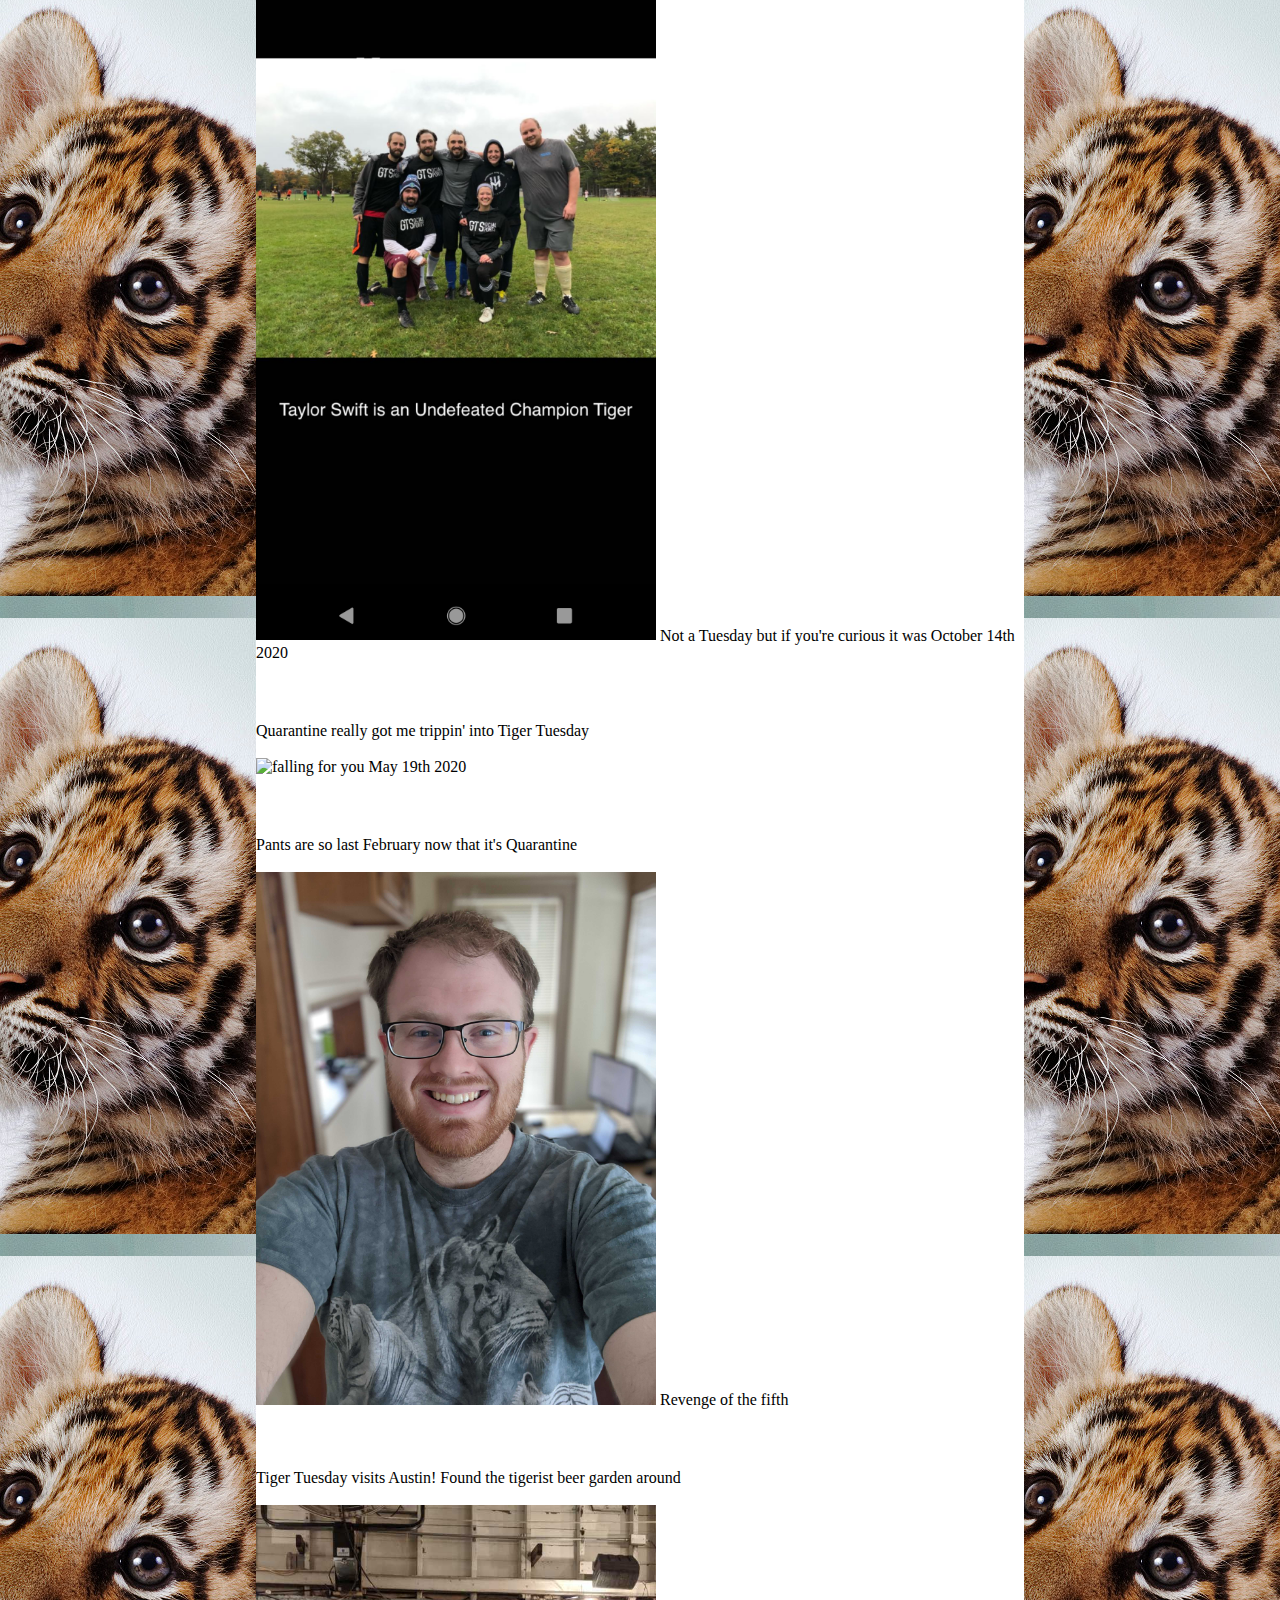
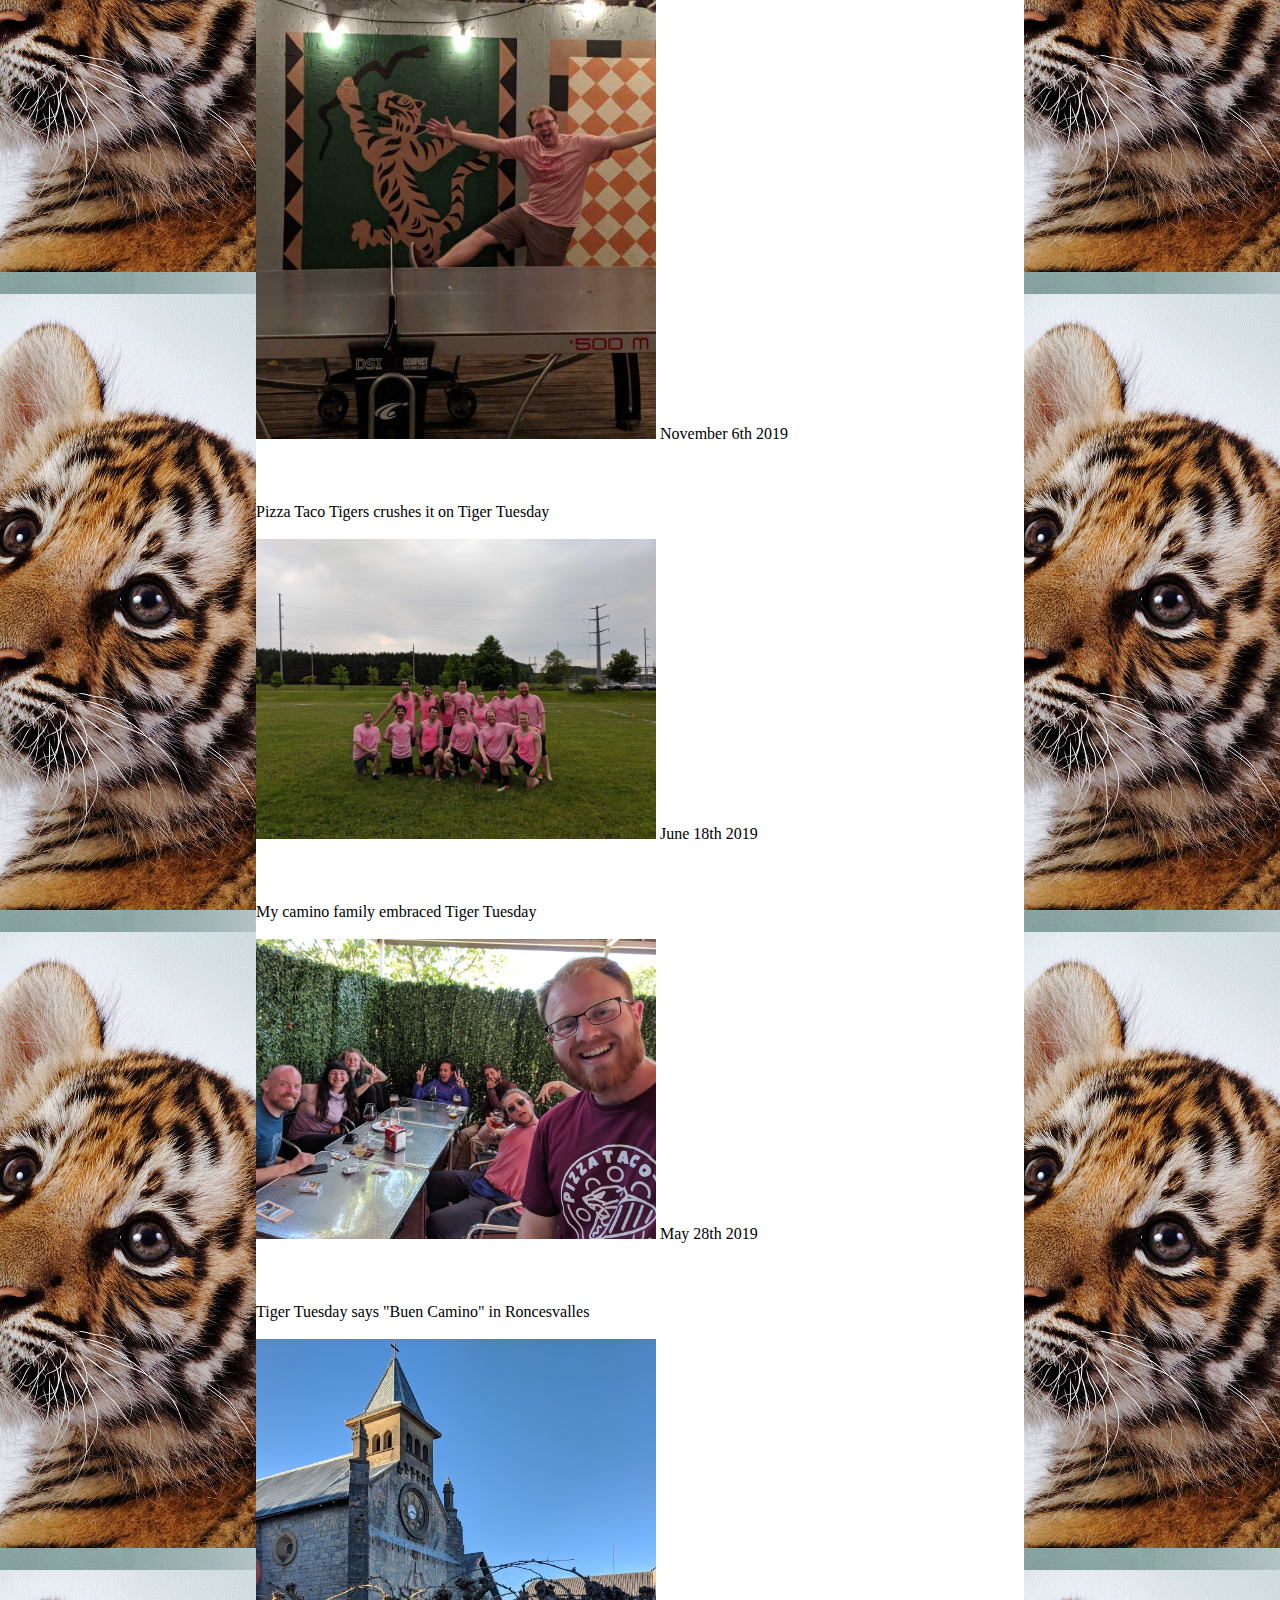
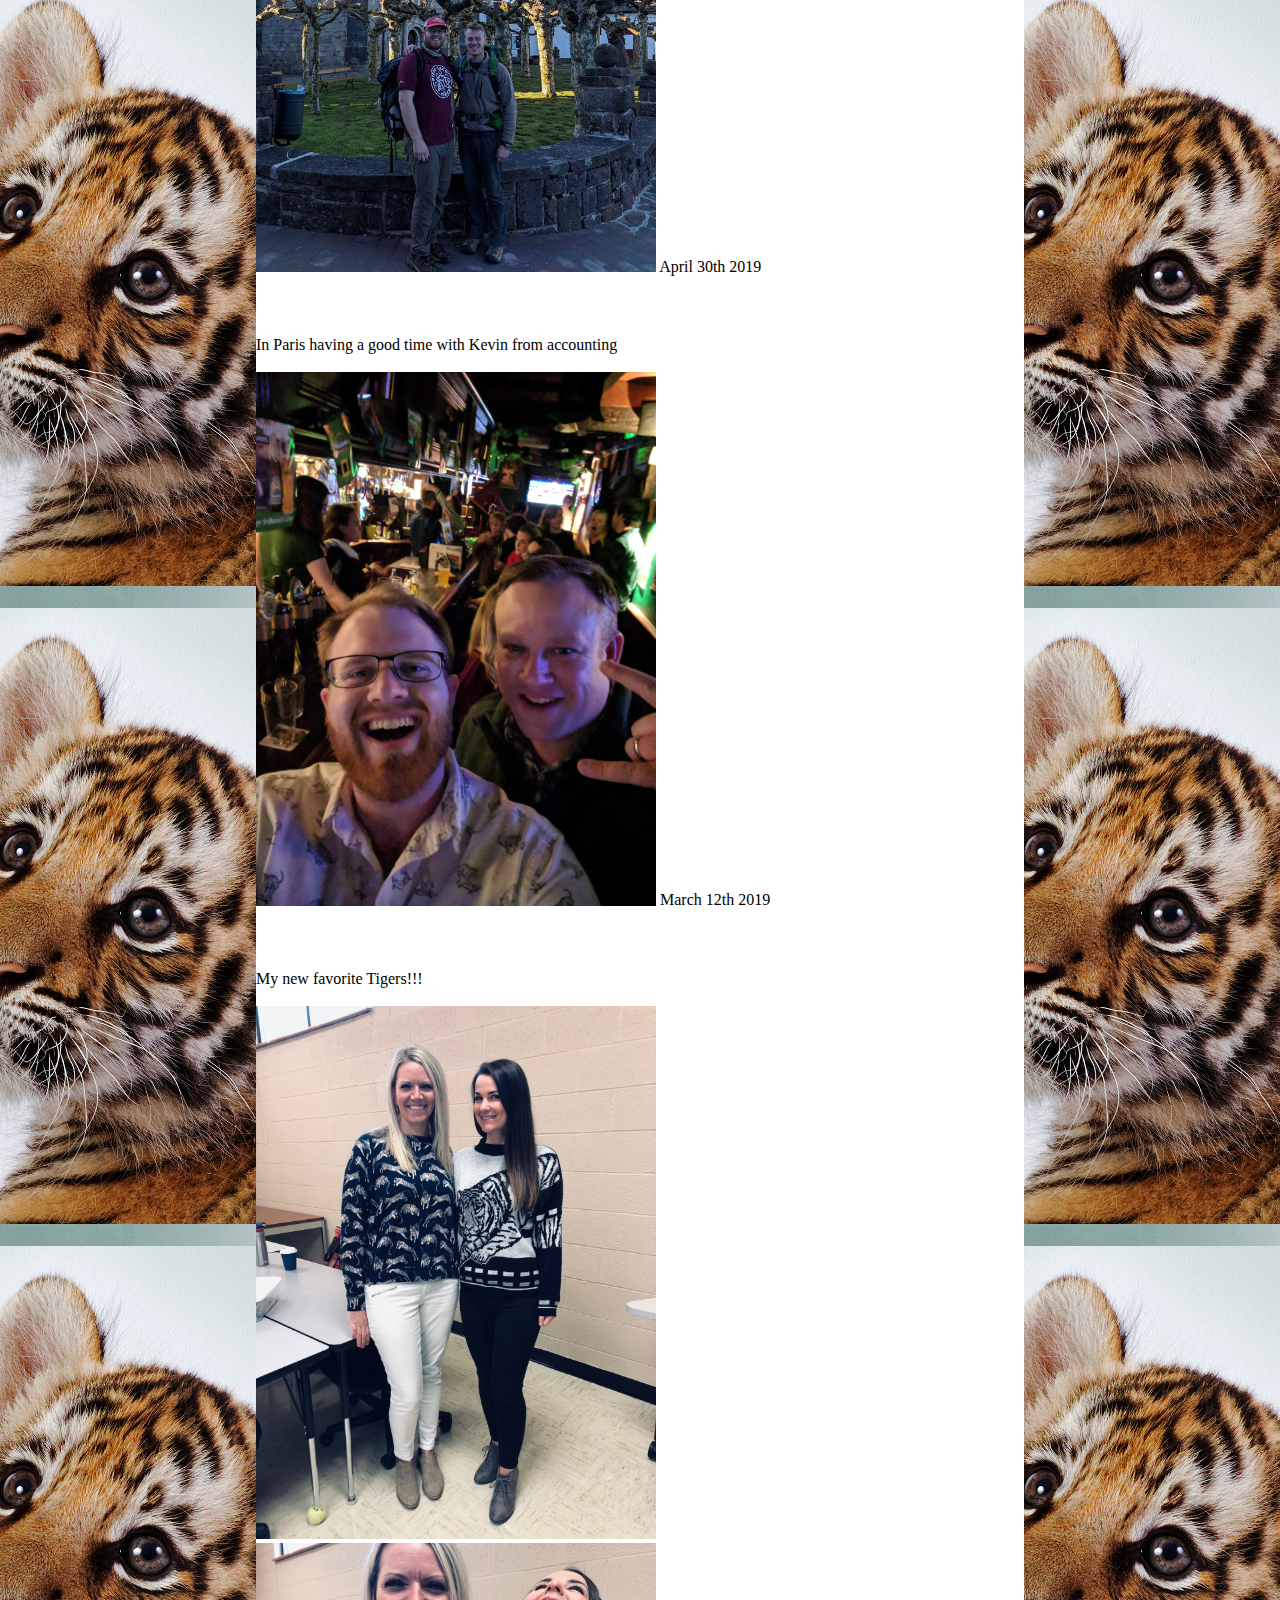
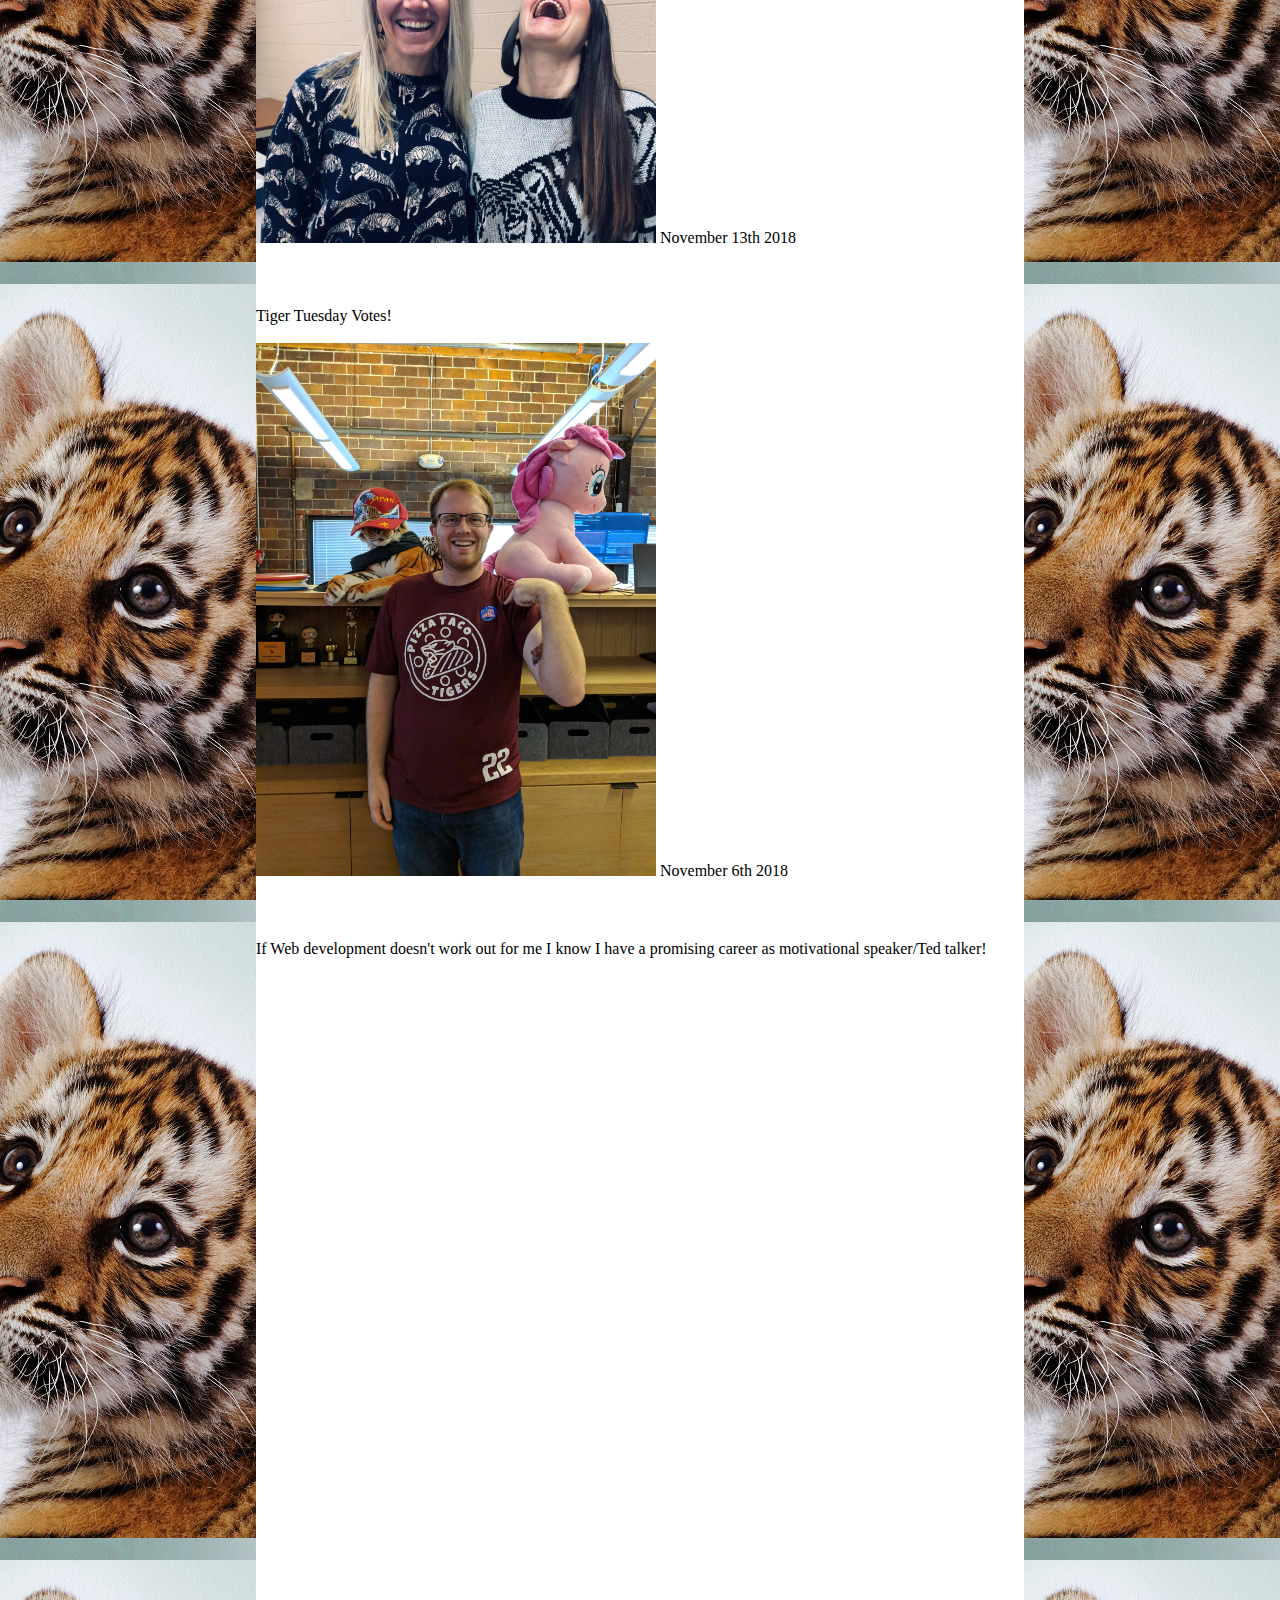
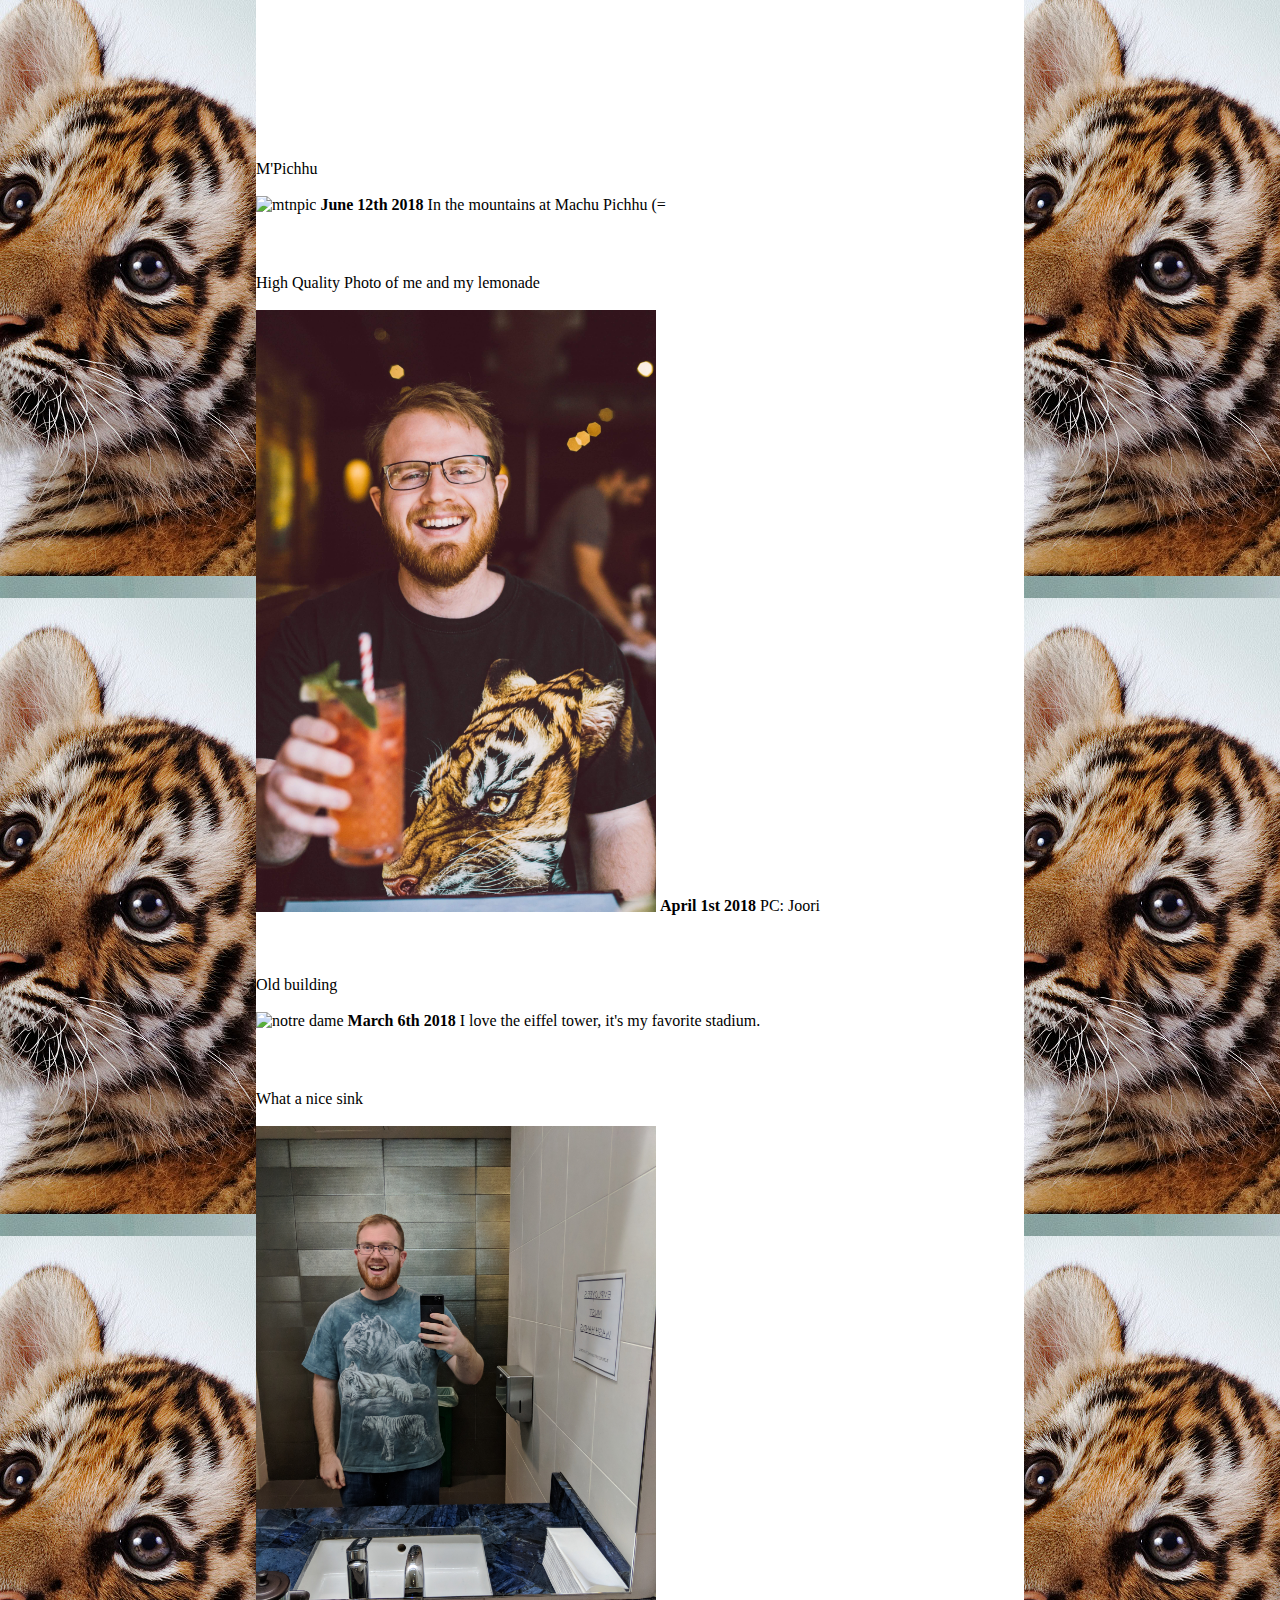
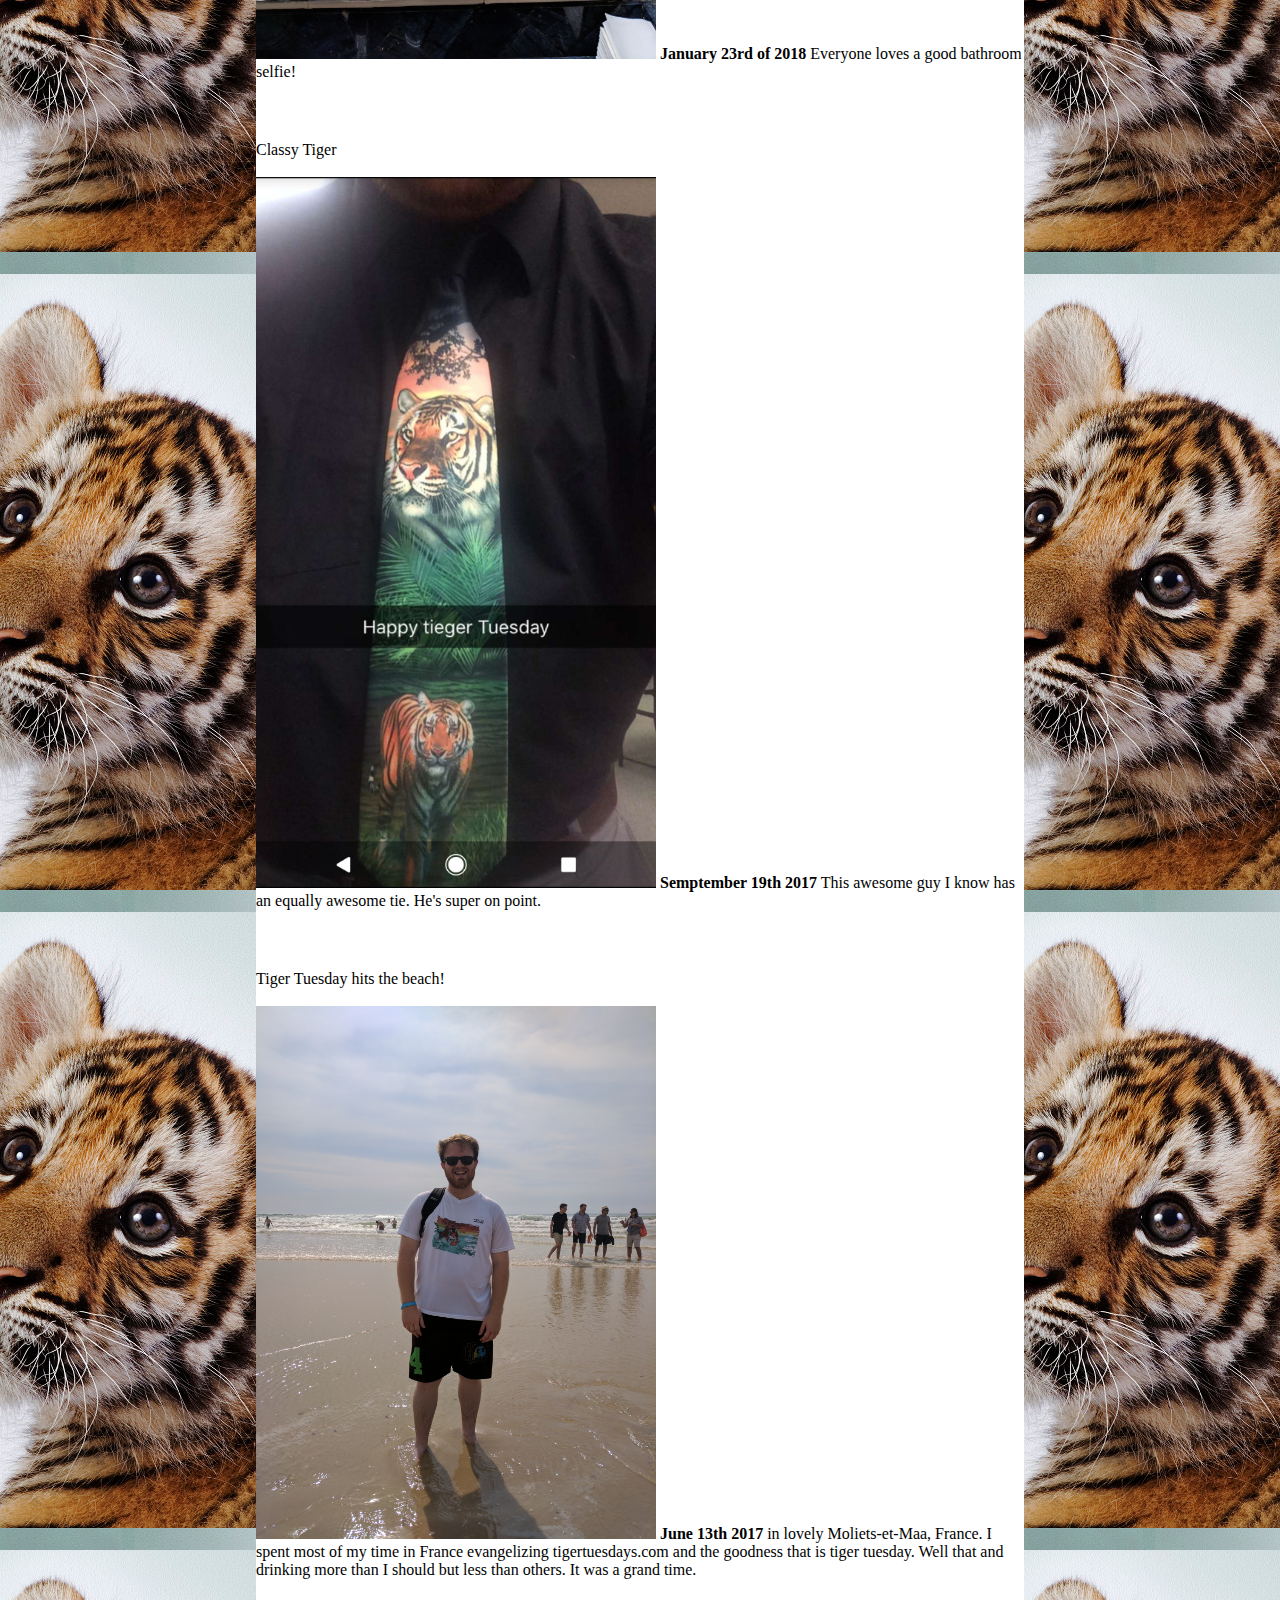
==== commit 674313dd: "Update index file for newly added pics" ====
--- a/tigertuesdays/tigertuesdays/index.html
+++ b/tigertuesdays/tigertuesdays/index.html
@@ -23,6 +23,83 @@
 			</div>
 			<div class="row buffer">
 				<div class="col-md-12">
+					<span>A tiger on tuesday!</span></br></br>
+					<img src="images/2023-10-17.jpg" alt="art" class="tigerpicture">
+					<span>October 17th 2023</span>
+				</div>
+			</div>
+			<div class="row buffer">
+				<div class="col-md-12">
+					<span>Tiger Tuesday heads to London!</span></br></br>
+					<img src="images/2022-12-13.jpg" alt="art" class="tigerpicture">
+					<span>December 13th of 2022</span>
+				</div>
+			</div>
+			<div class="row buffer">
+				<div class="col-md-12">
+					<span>Another not Tuesday but the spirit is there because it's Halloween!</span></br></br>
+					<img src="images/2022-halloween_1.jpg" alt="art" class="tigerpicture">
+					<span>Halloween 2022</span>
+				</div>
+			</div>
+			<div class="row buffer">
+				<div class="col-md-12">
+					<span>A classic costume</span></br></br>
+					<img src="images/2022-halloween_2.jpg" alt="art" class="tigerpicture">
+					<span></span>
+				</div>
+			</div>
+			<div class="row buffer">
+				<div class="col-md-12">
+					<span>Who wore it better?</span></br></br>
+					<img src="images/2022-halloween_3.jpg" alt="art" class="tigerpicture">
+					<span></span>
+				</div>
+			</div>
+			<div class="row buffer">
+				<div class="col-md-12">
+					<span>I'm an Artist! (not a good one)</span></br></br>
+					<img src="images/2022-05-24.jpg" alt="art" class="tigerpicture">
+					<span>May 24th 2022</span>
+				</div>
+			</div>
+			<div class="row buffer">
+				<div class="col-md-12">
+					<span>Everyone loves a good bathroom selfie</span></br></br>
+					<img src="images/2022-02-01.jpg" alt="mirrorpic" class="tigerpicture">
+					<span>The first of February, 2022</span>
+				</div>
+			</div>
+			<div class="row buffer">
+				<div class="col-md-12">
+					<span>We didn't take this on a Tuesday but it's a super cute tiger photoshoot so I had to add it</span></br></br>
+					<img src="images/2022-01-22_sat_photoshoot.jpg" alt="cats" class="tigerpicture">
+					<span>January 22nd 2022</span>
+				</div>
+			</div>
+			<div class="row buffer">
+				<div class="col-md-12">
+					<span>I mustache you a question, do you live and die by Tiger Tuesday?</span></br></br>
+					<img src="images/2021-11-30.jpg" alt="mustache" class="tigerpicture">
+					<span>Nov 30 2021</span>
+				</div>
+			</div>
+			<div class="row buffer">
+				<div class="col-md-12">
+					<span>Tiger Tuesday volleyball champs</span></br></br>
+					<img src="images/vball1.jpg" alt="Bryce" class="tigerpicture">
+					<span>July 13 2021</span>
+				</div>
+			</div>
+			<div class="row buffer">
+				<div class="col-md-12">
+					<span>"My partner Bryce designed them. He's a better designer than vball player</span></br></br>
+					<img src="images/vball2.jpg" alt="Yacob" class="tigerpicture">
+					<span>Tuesday July 13th</span>
+				</div>
+			</div>			
+			<div class="row buffer">
+				<div class="col-md-12">
 					<span>Jumping into a leaf pile hits different as an adult. More specifically it hits WAY harder... oof</span></br></br>
 					<img src="images/jumpingTiger.gif" alt="tigerpaws" class="tigerpicture">
 					<span>Nov 10th 2020</span>
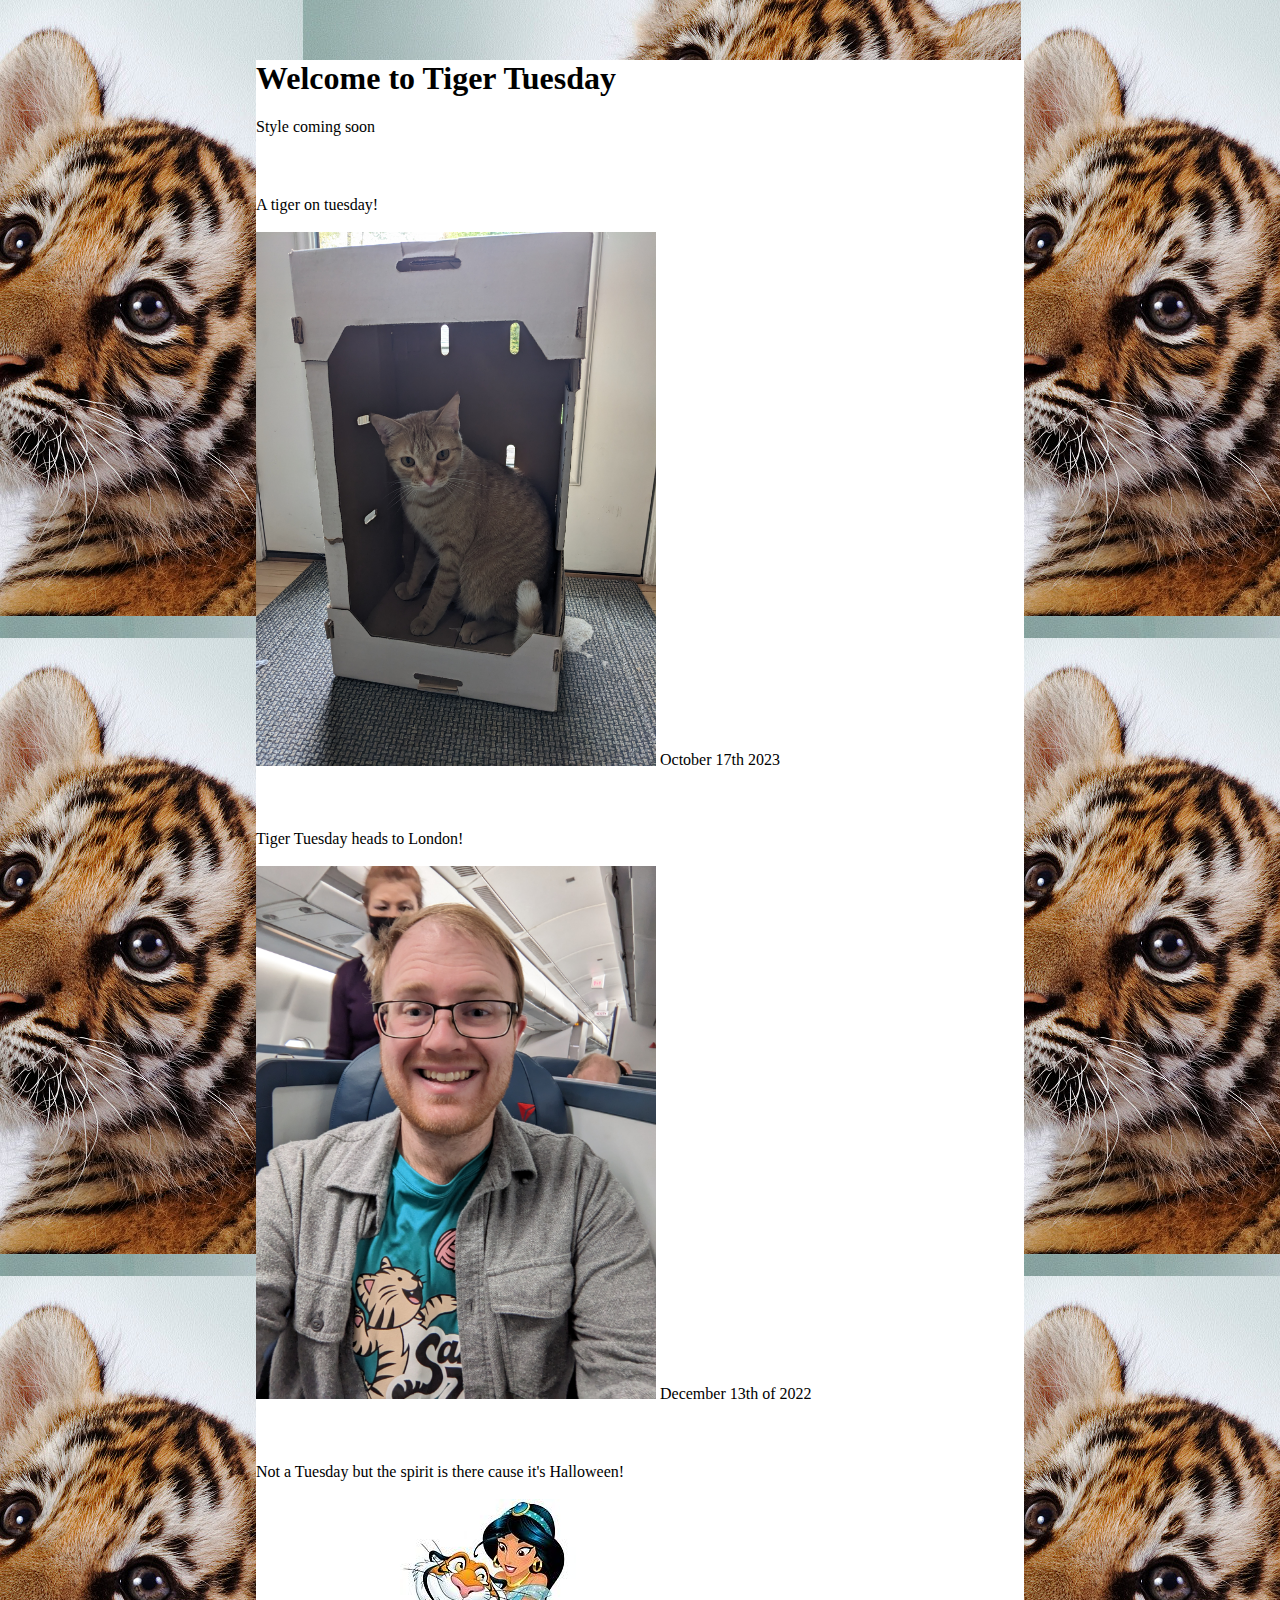
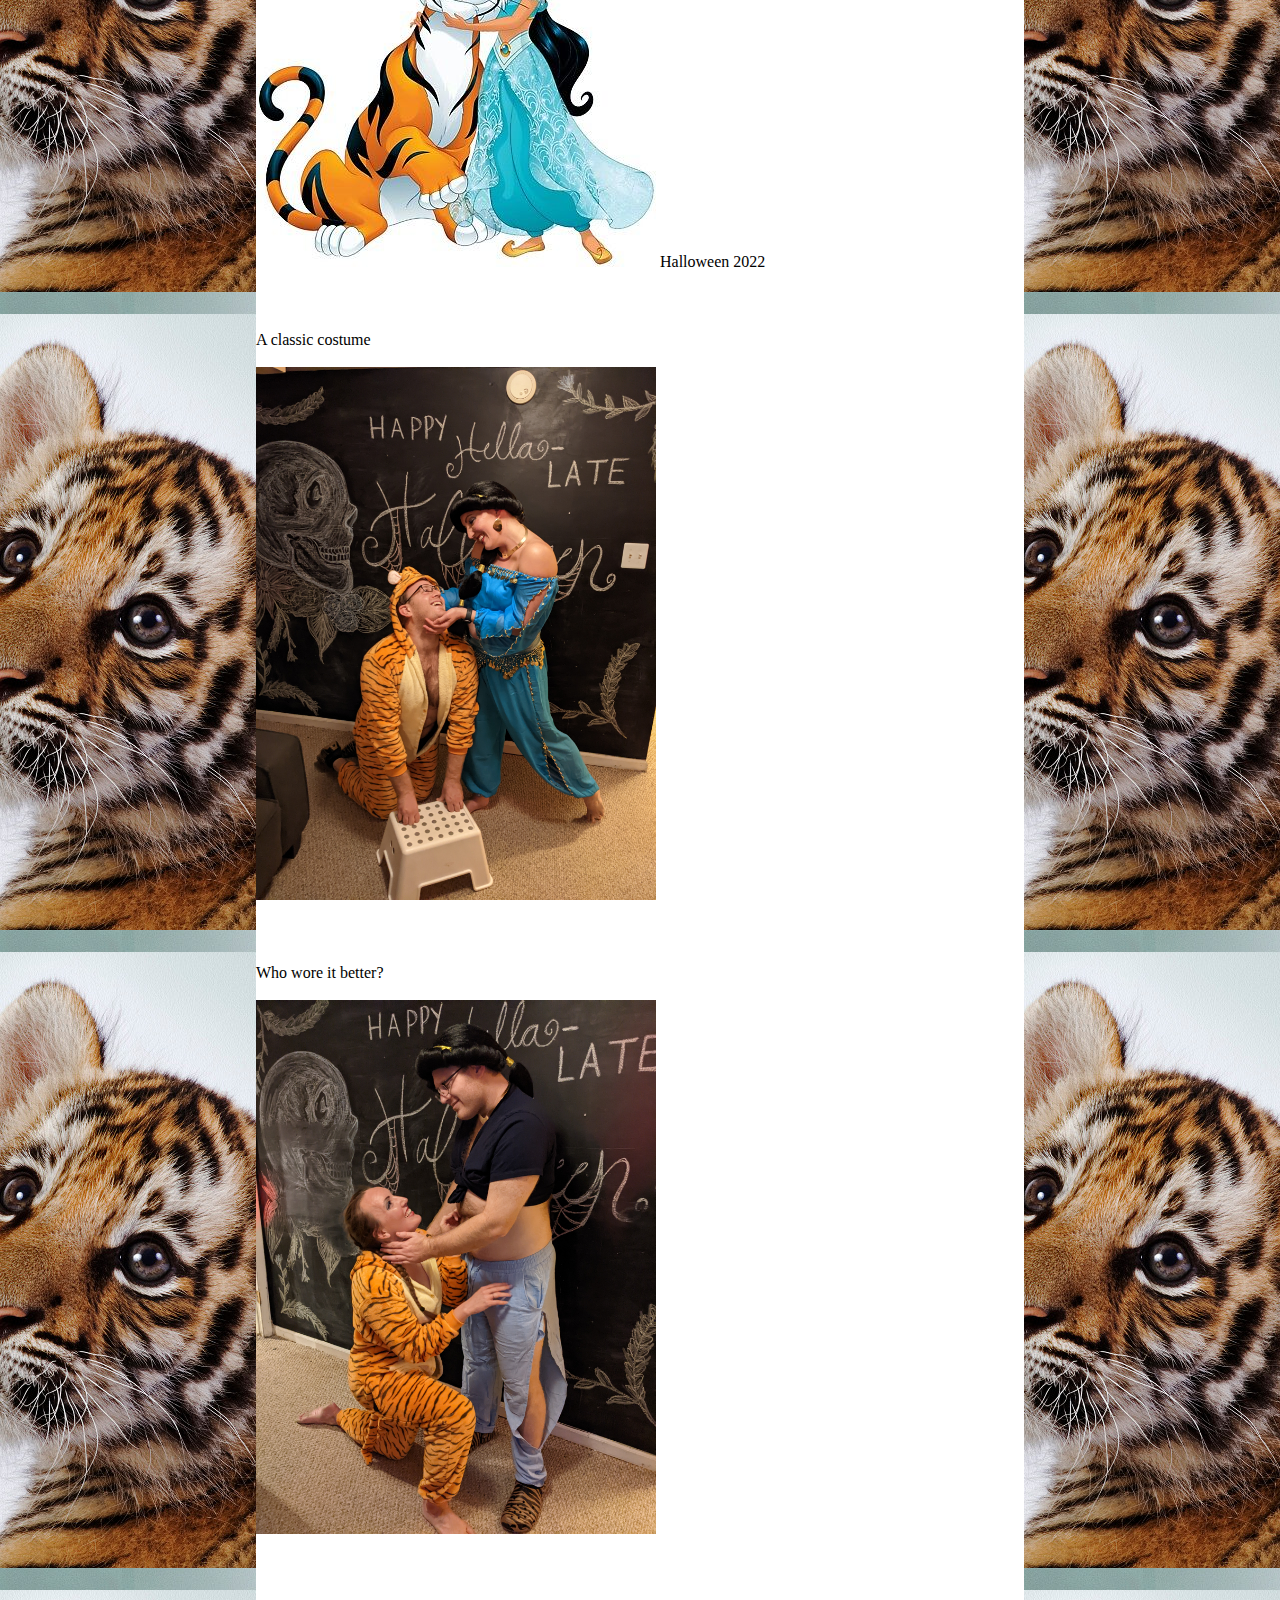
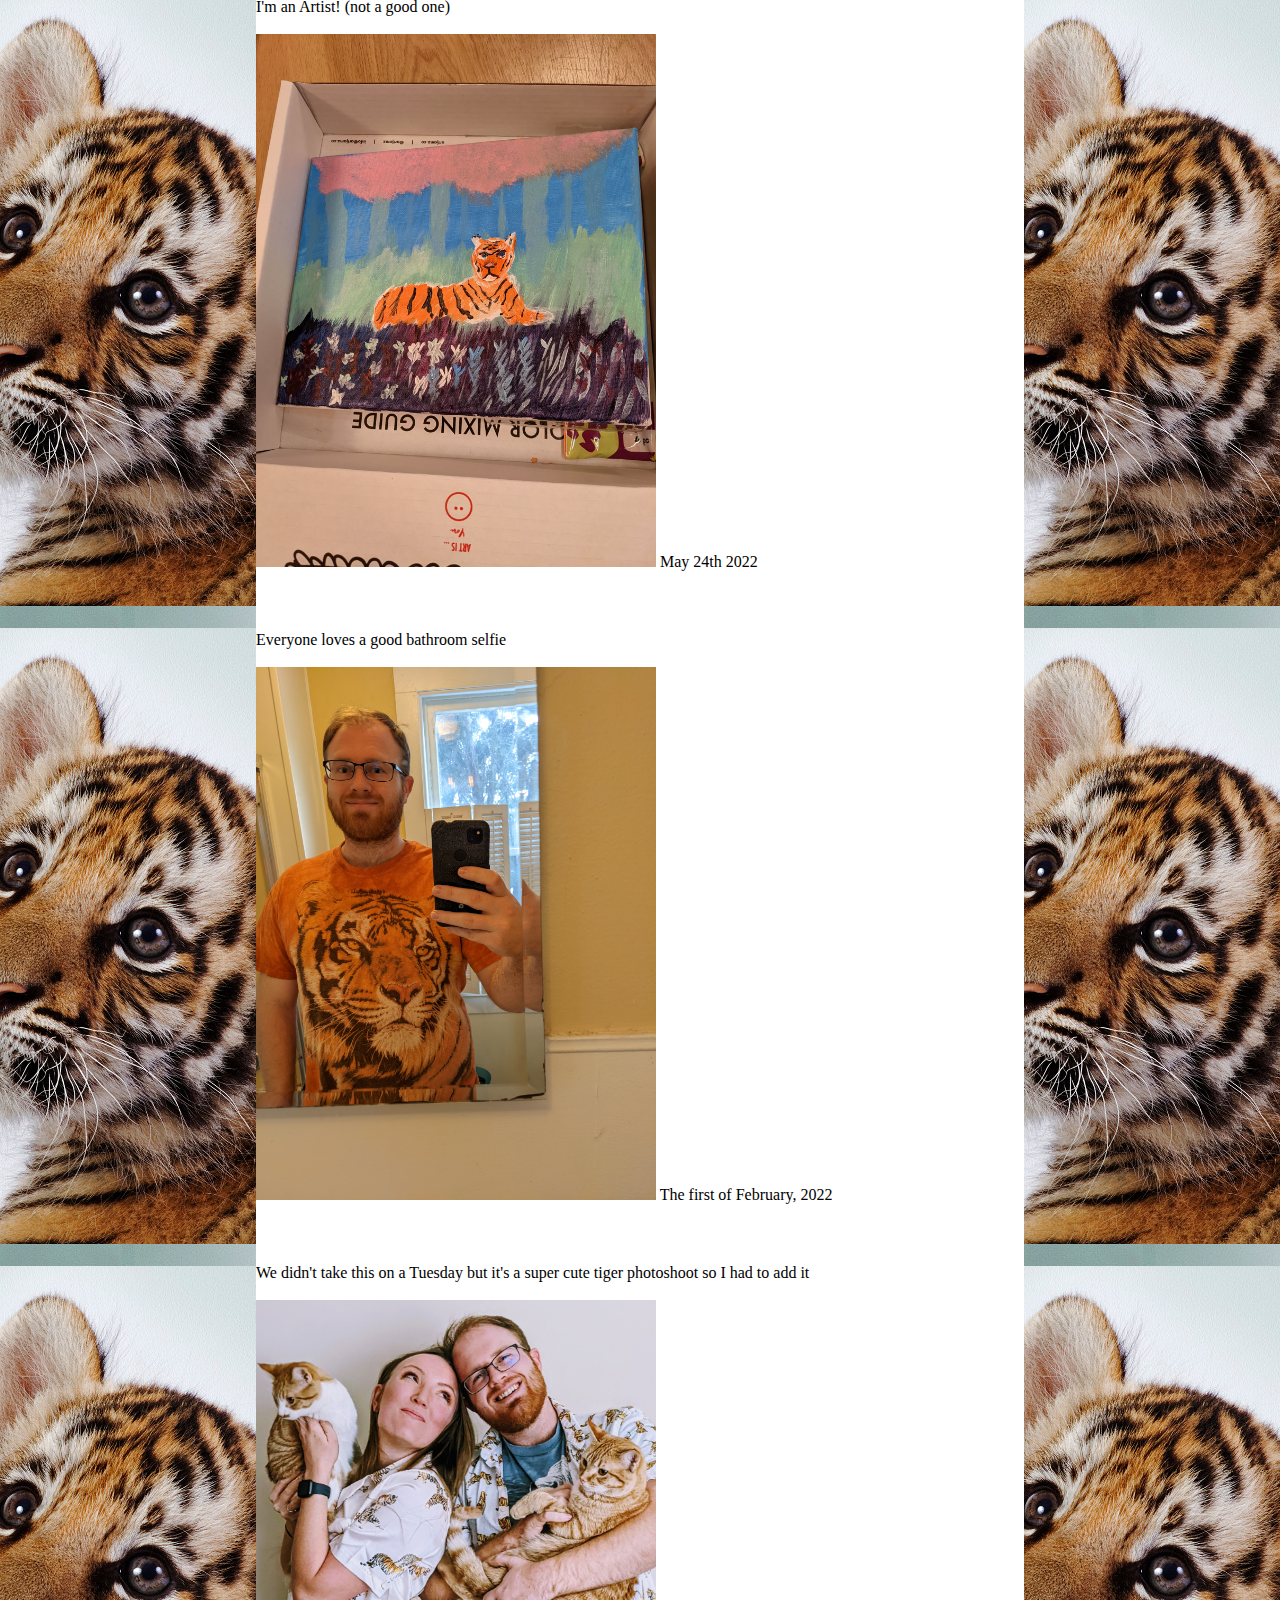
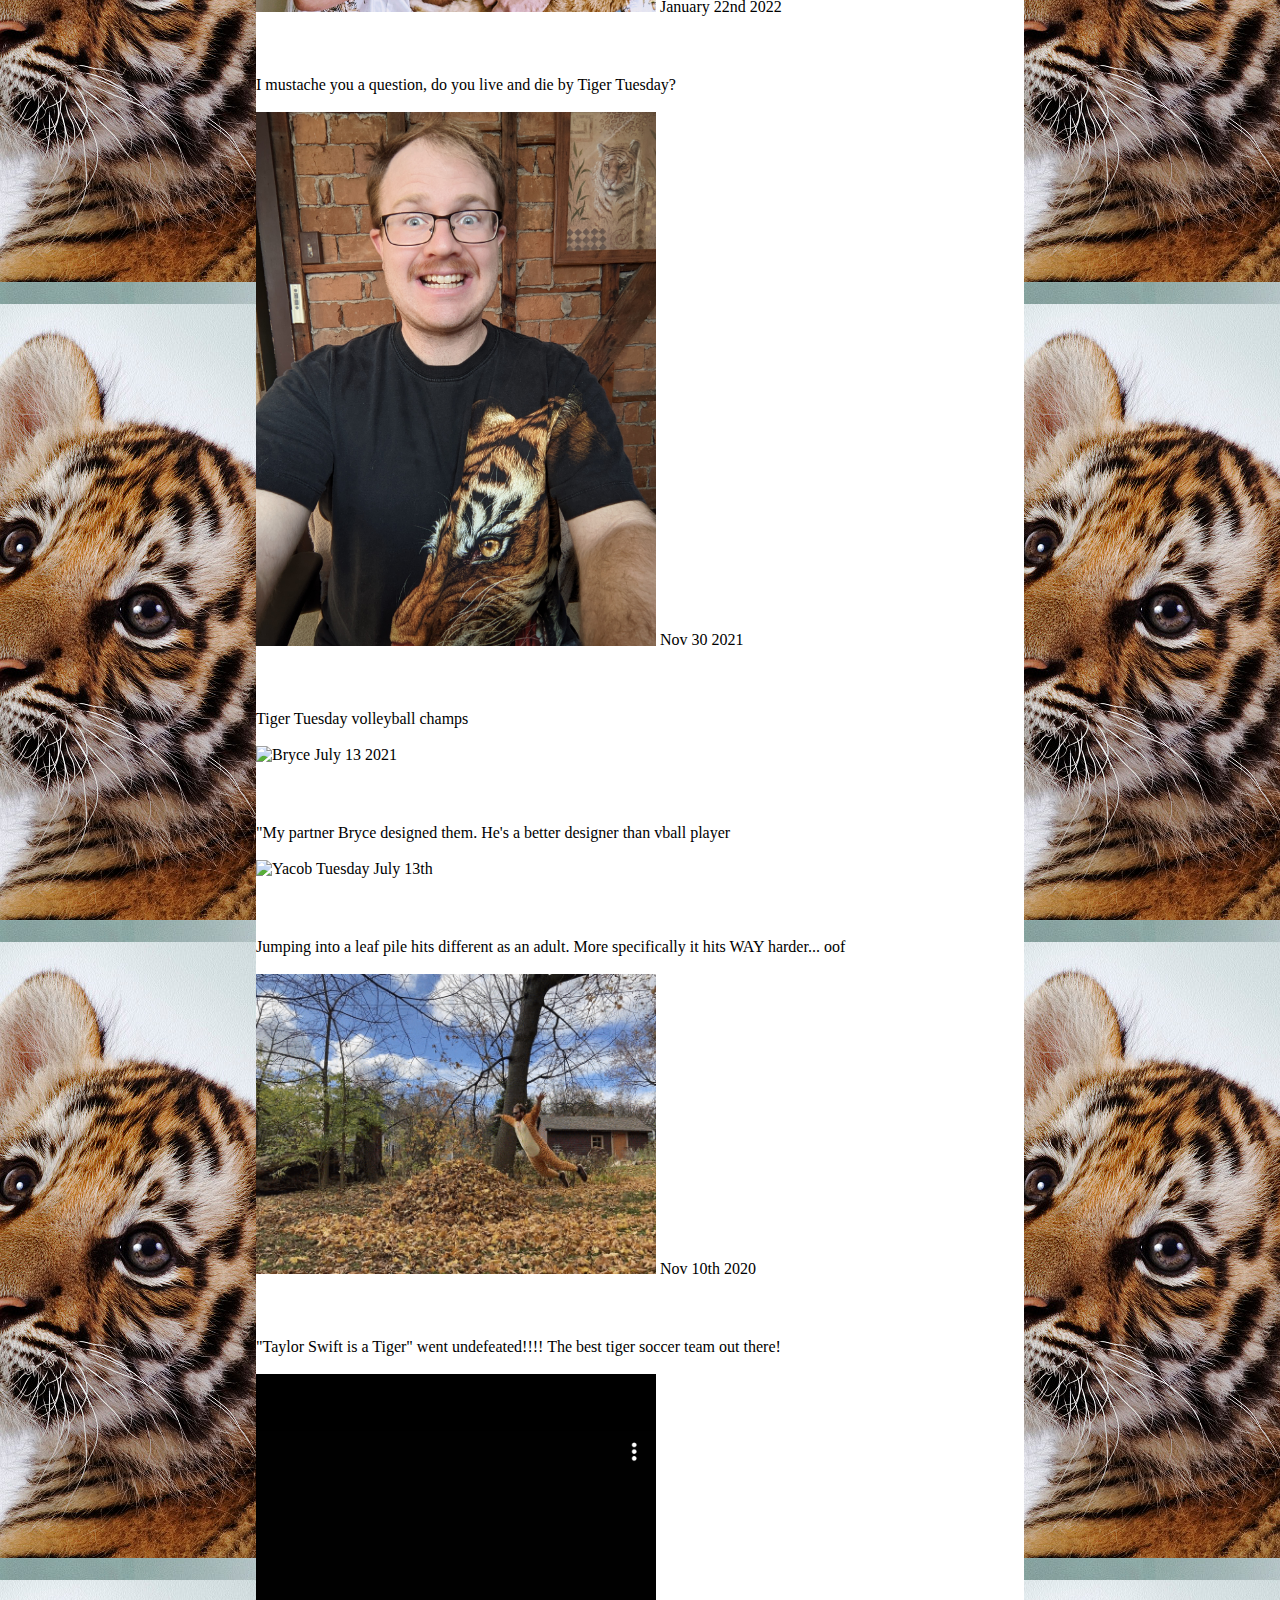
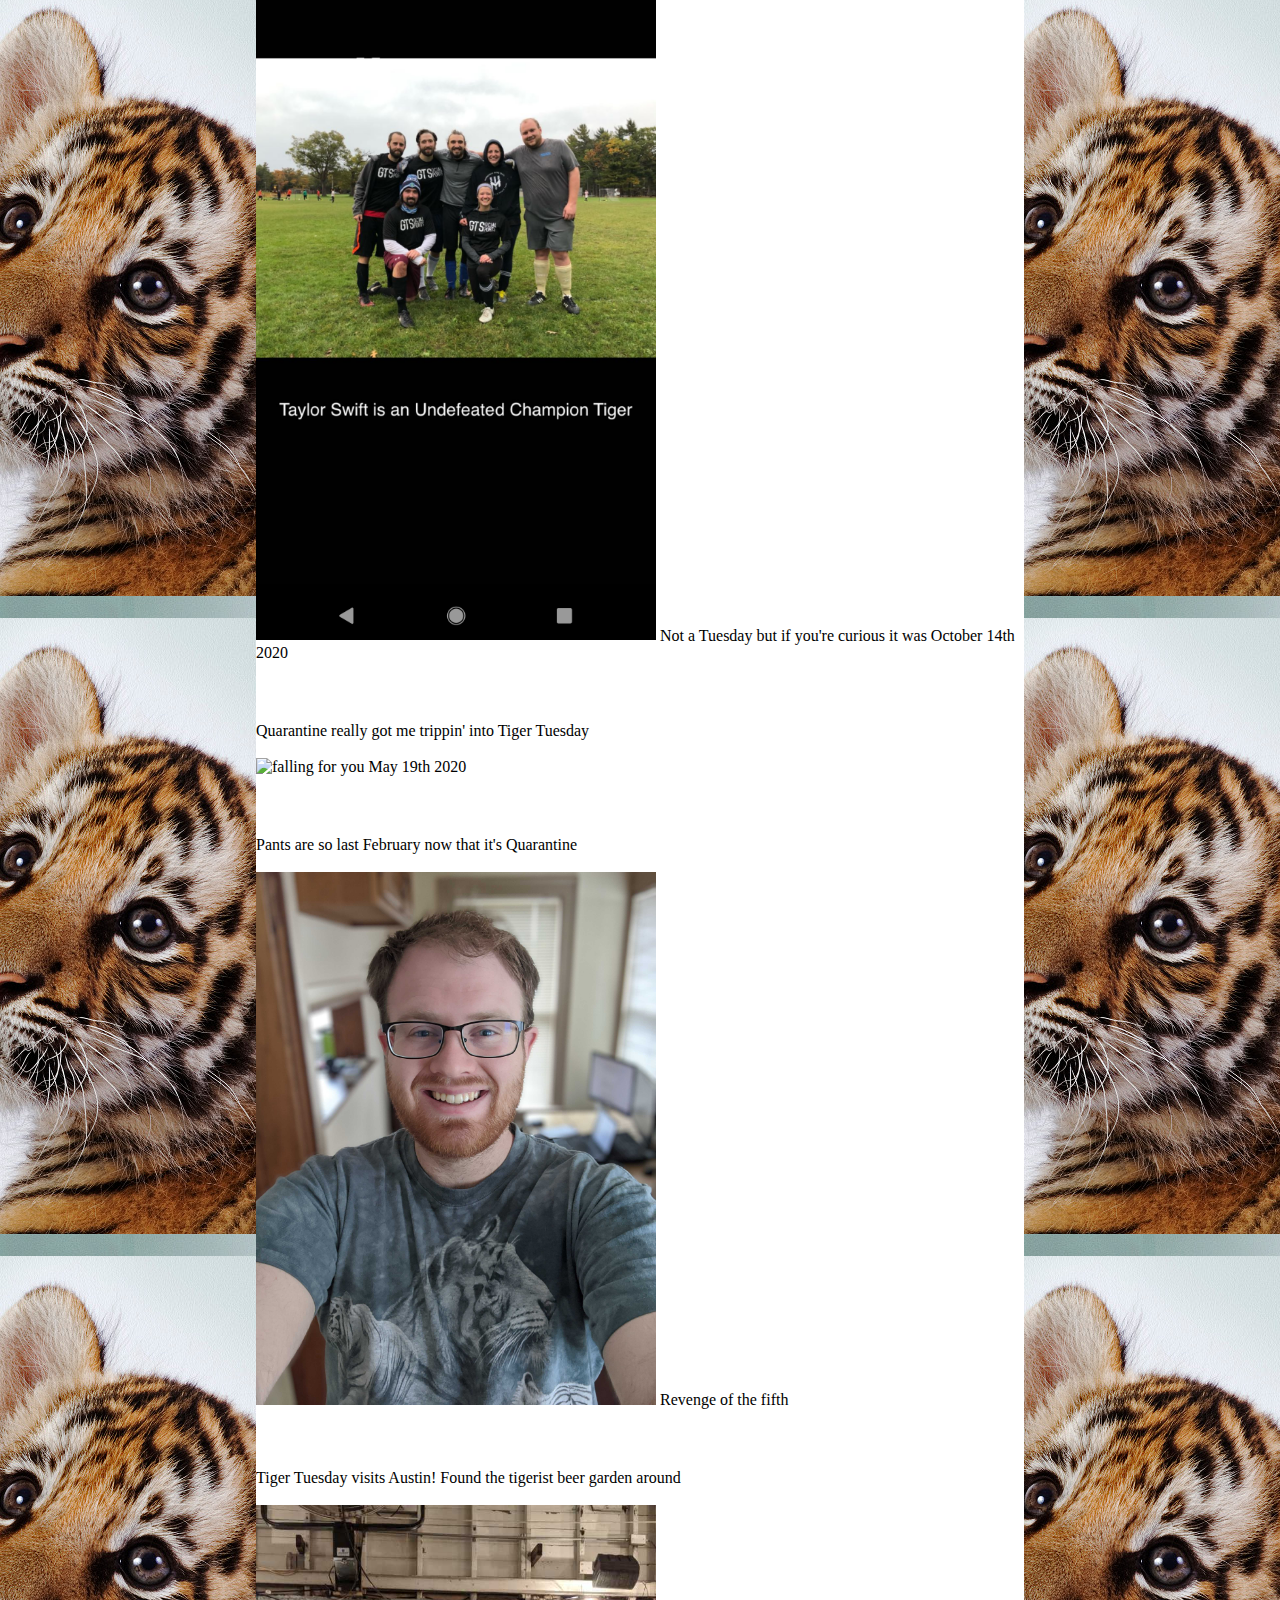
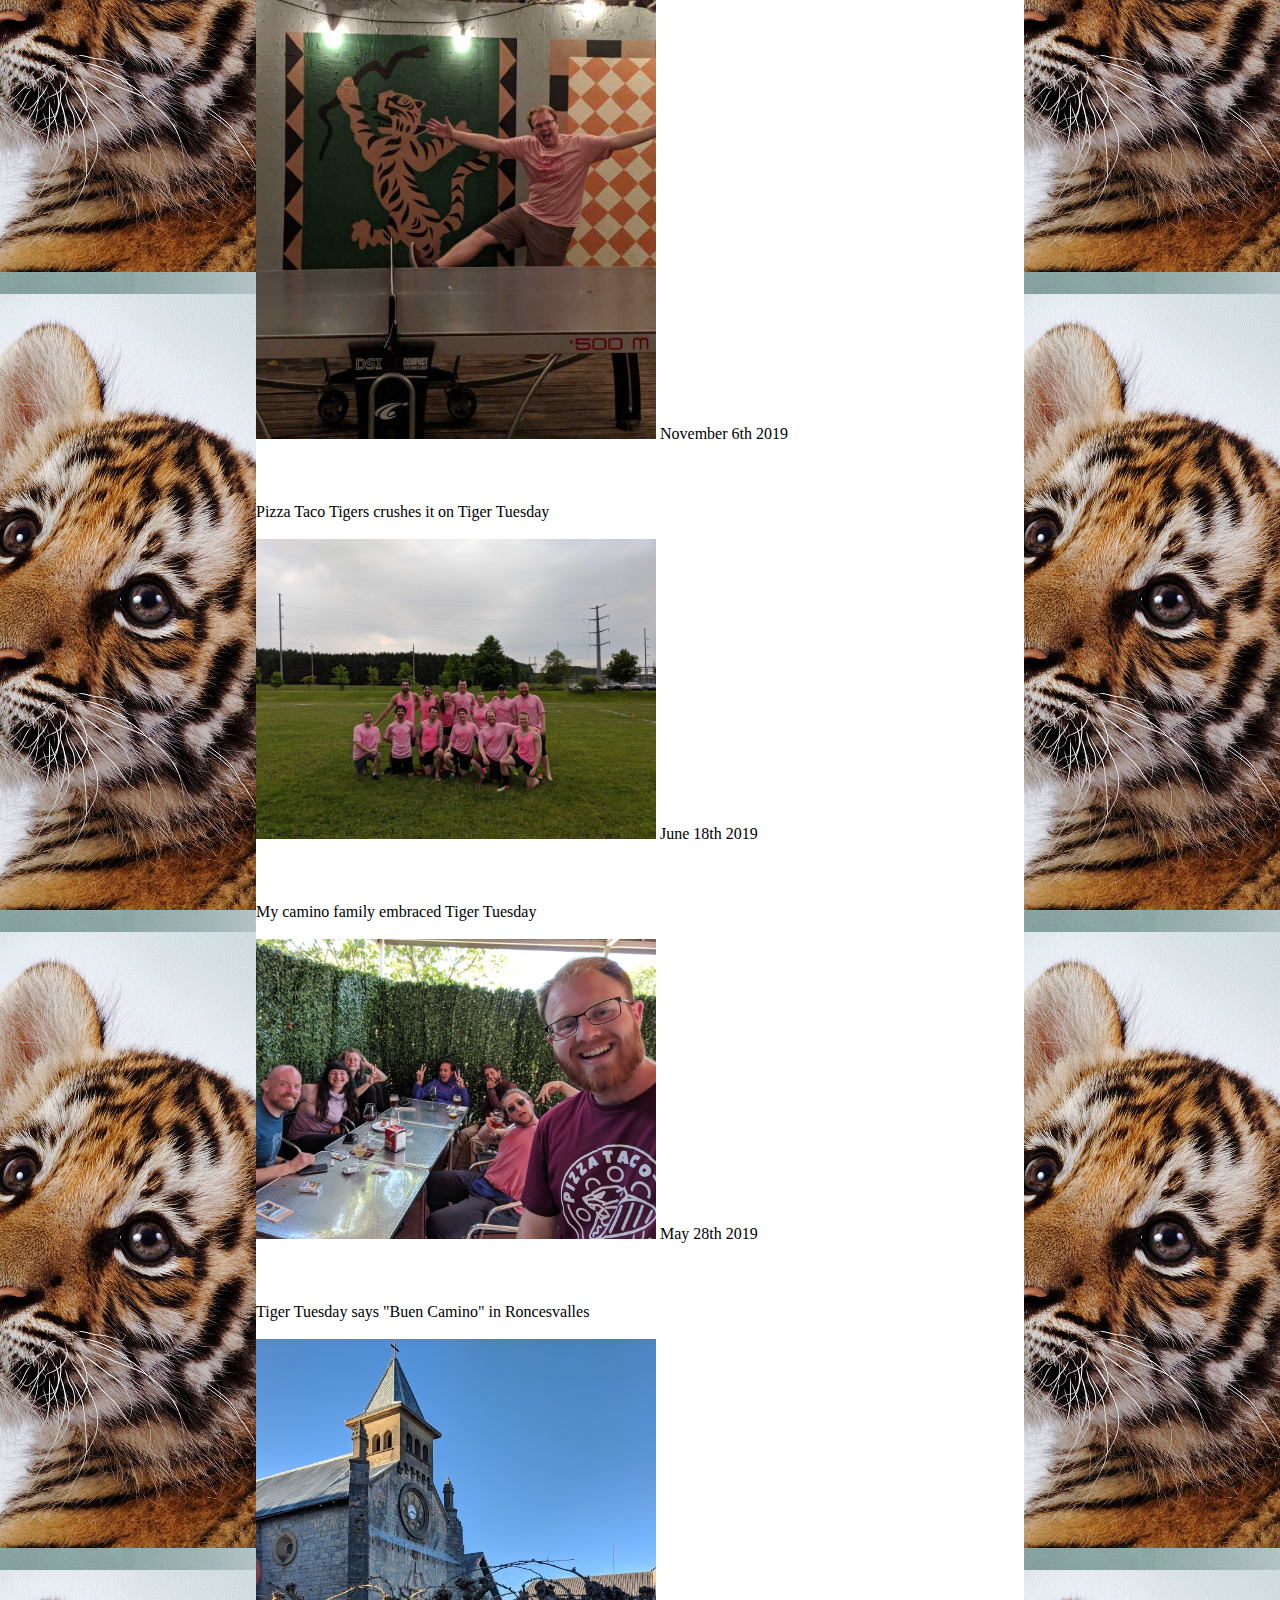
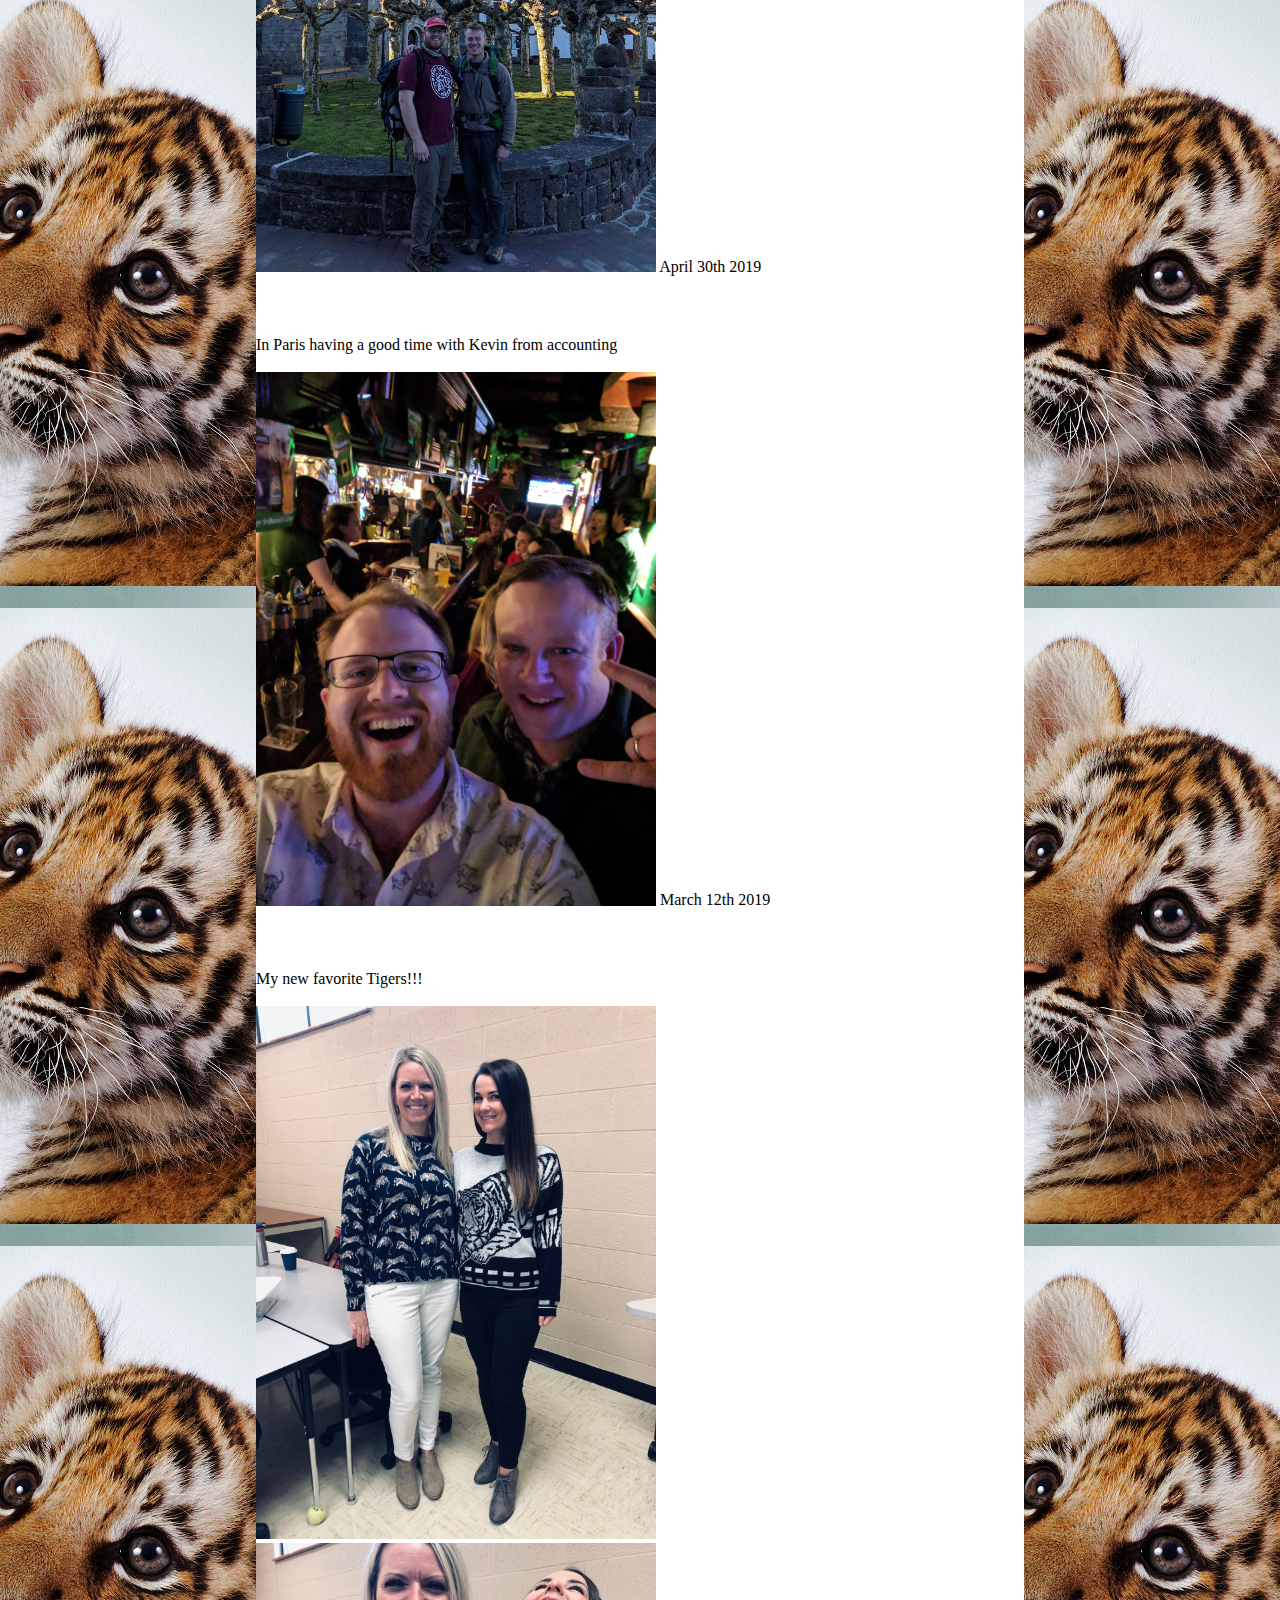
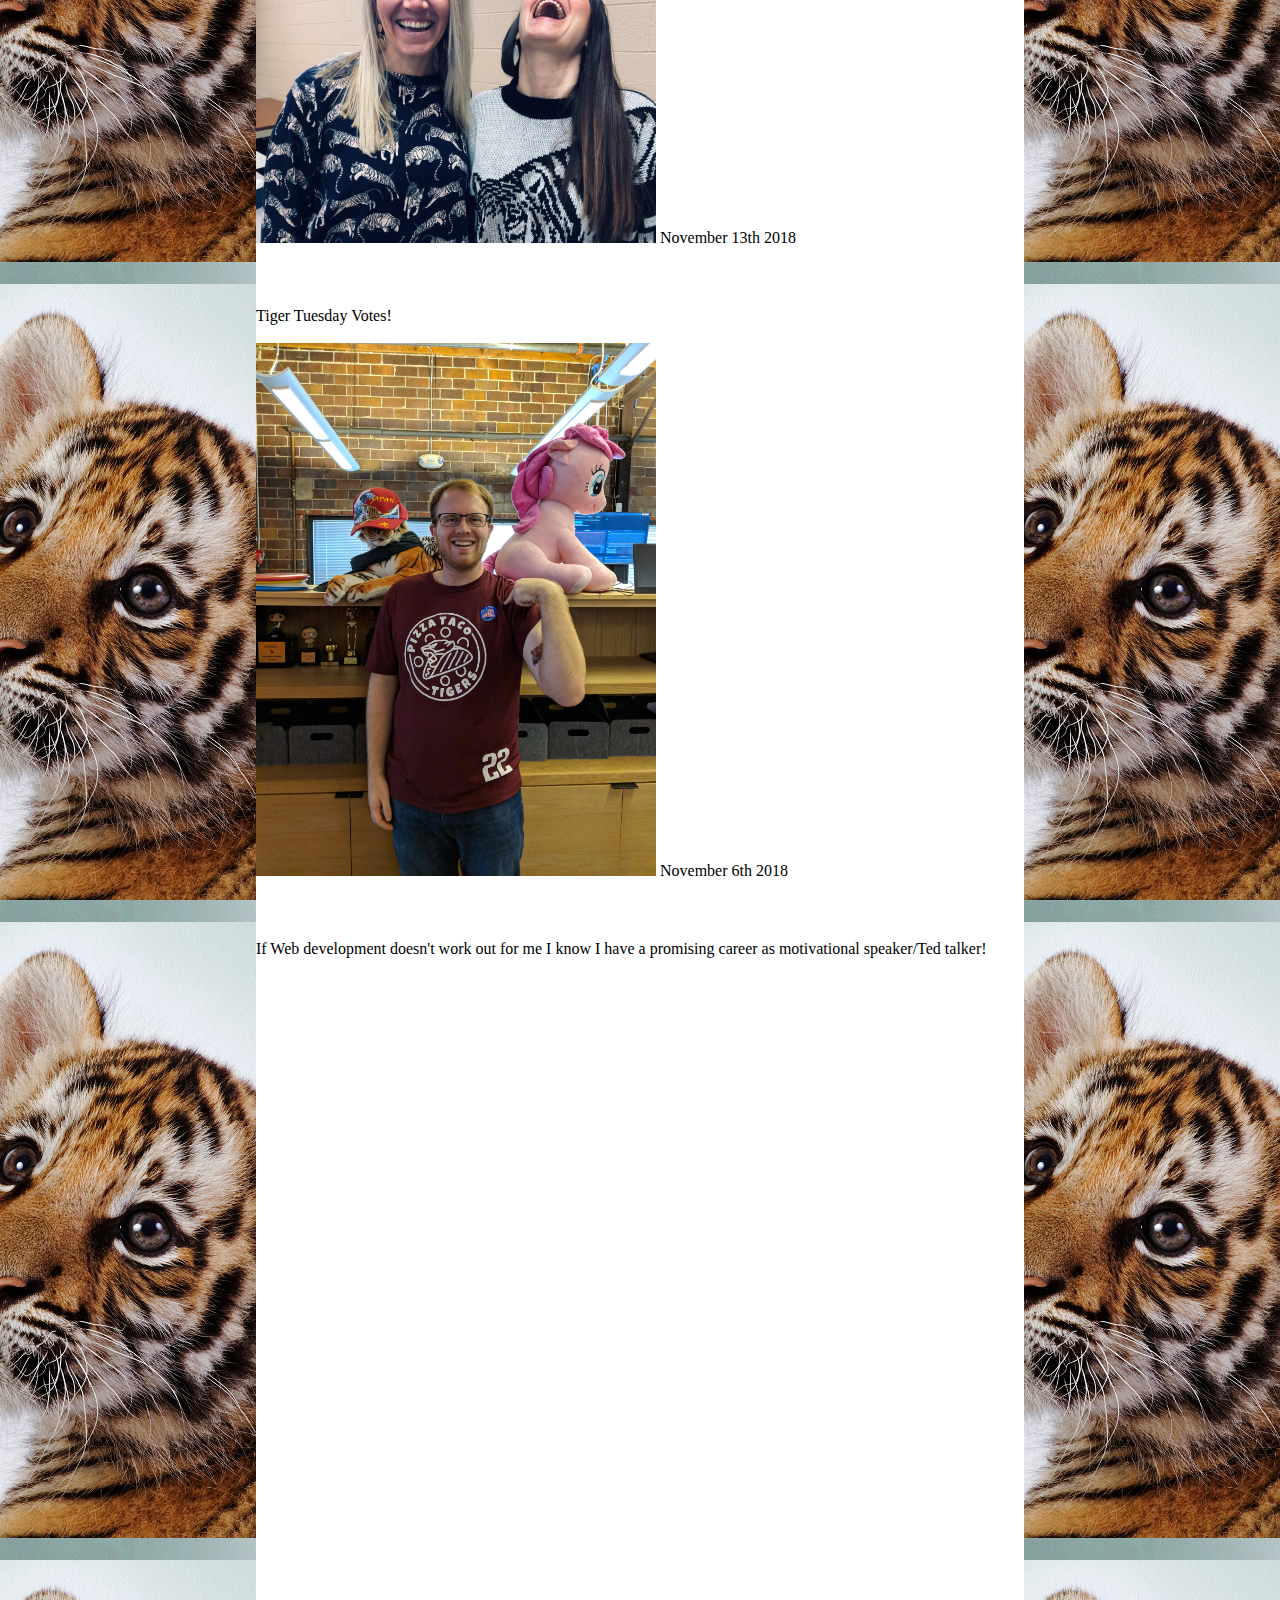
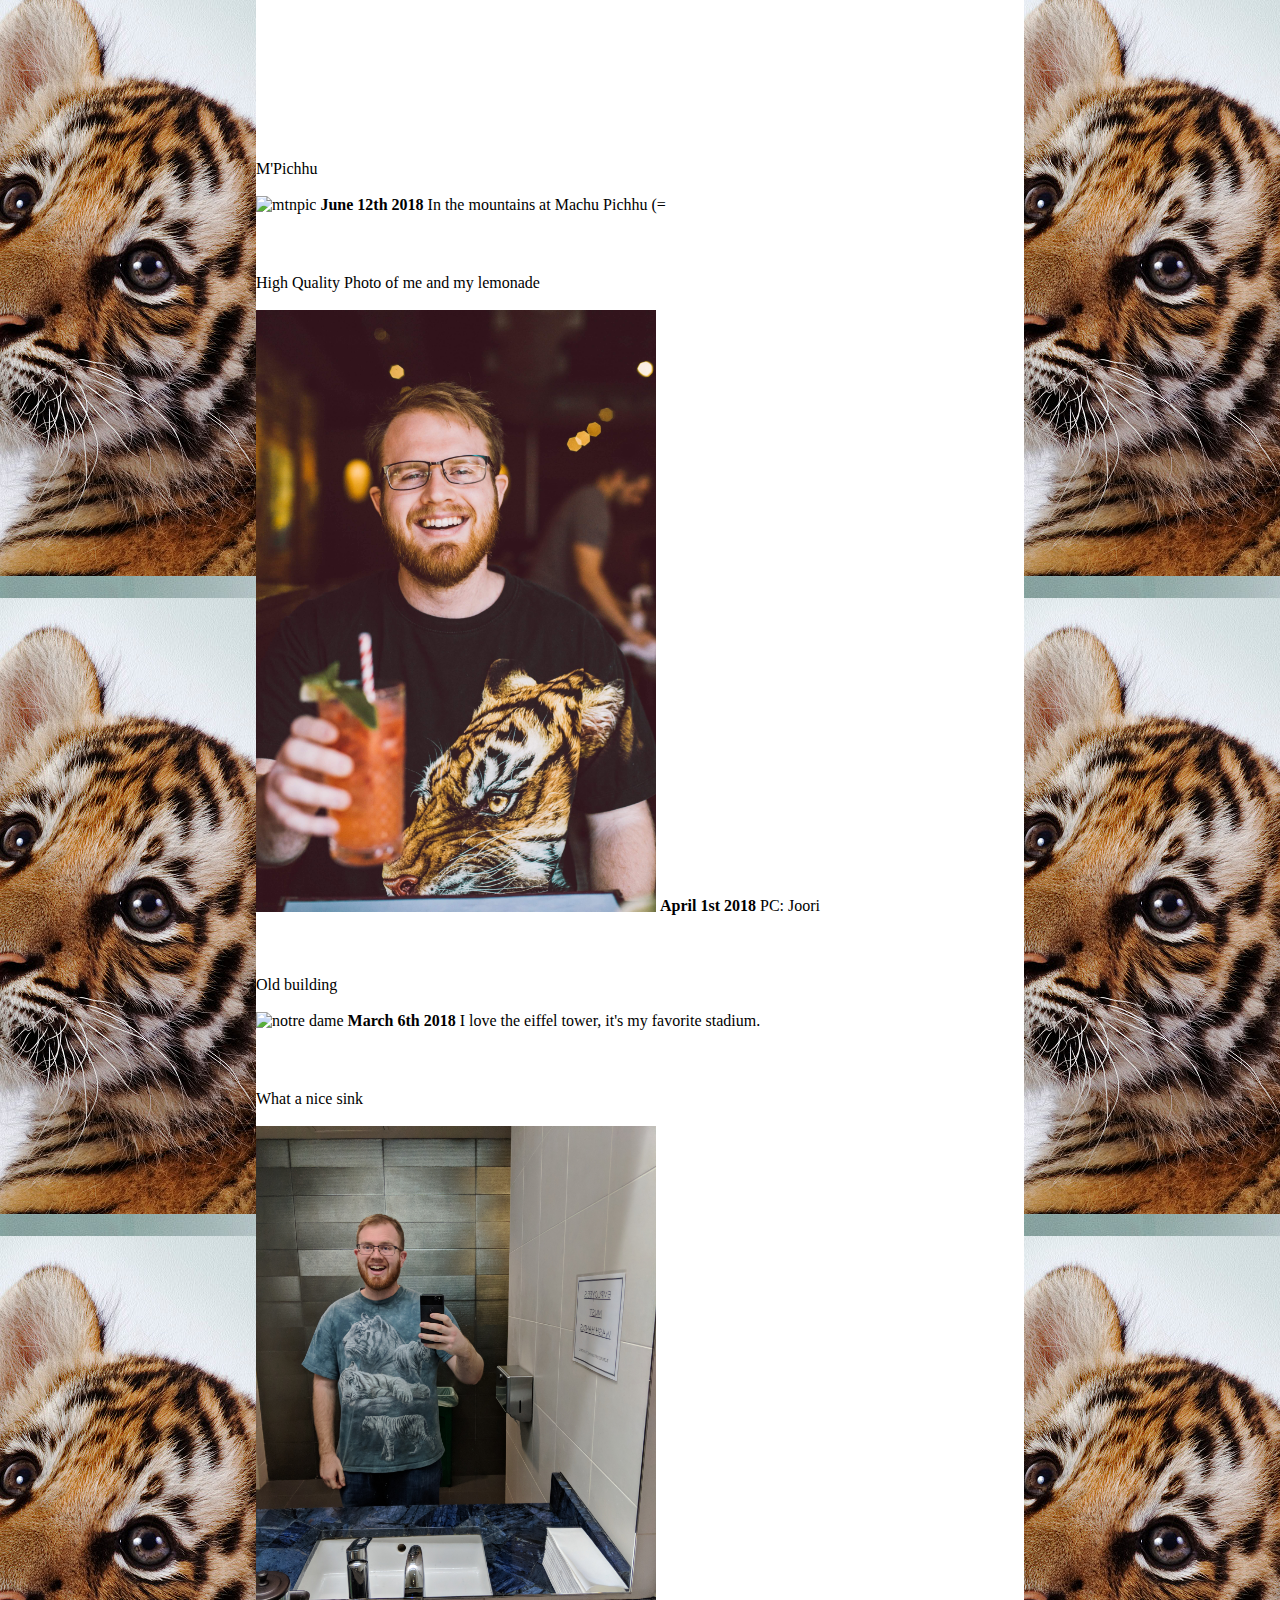
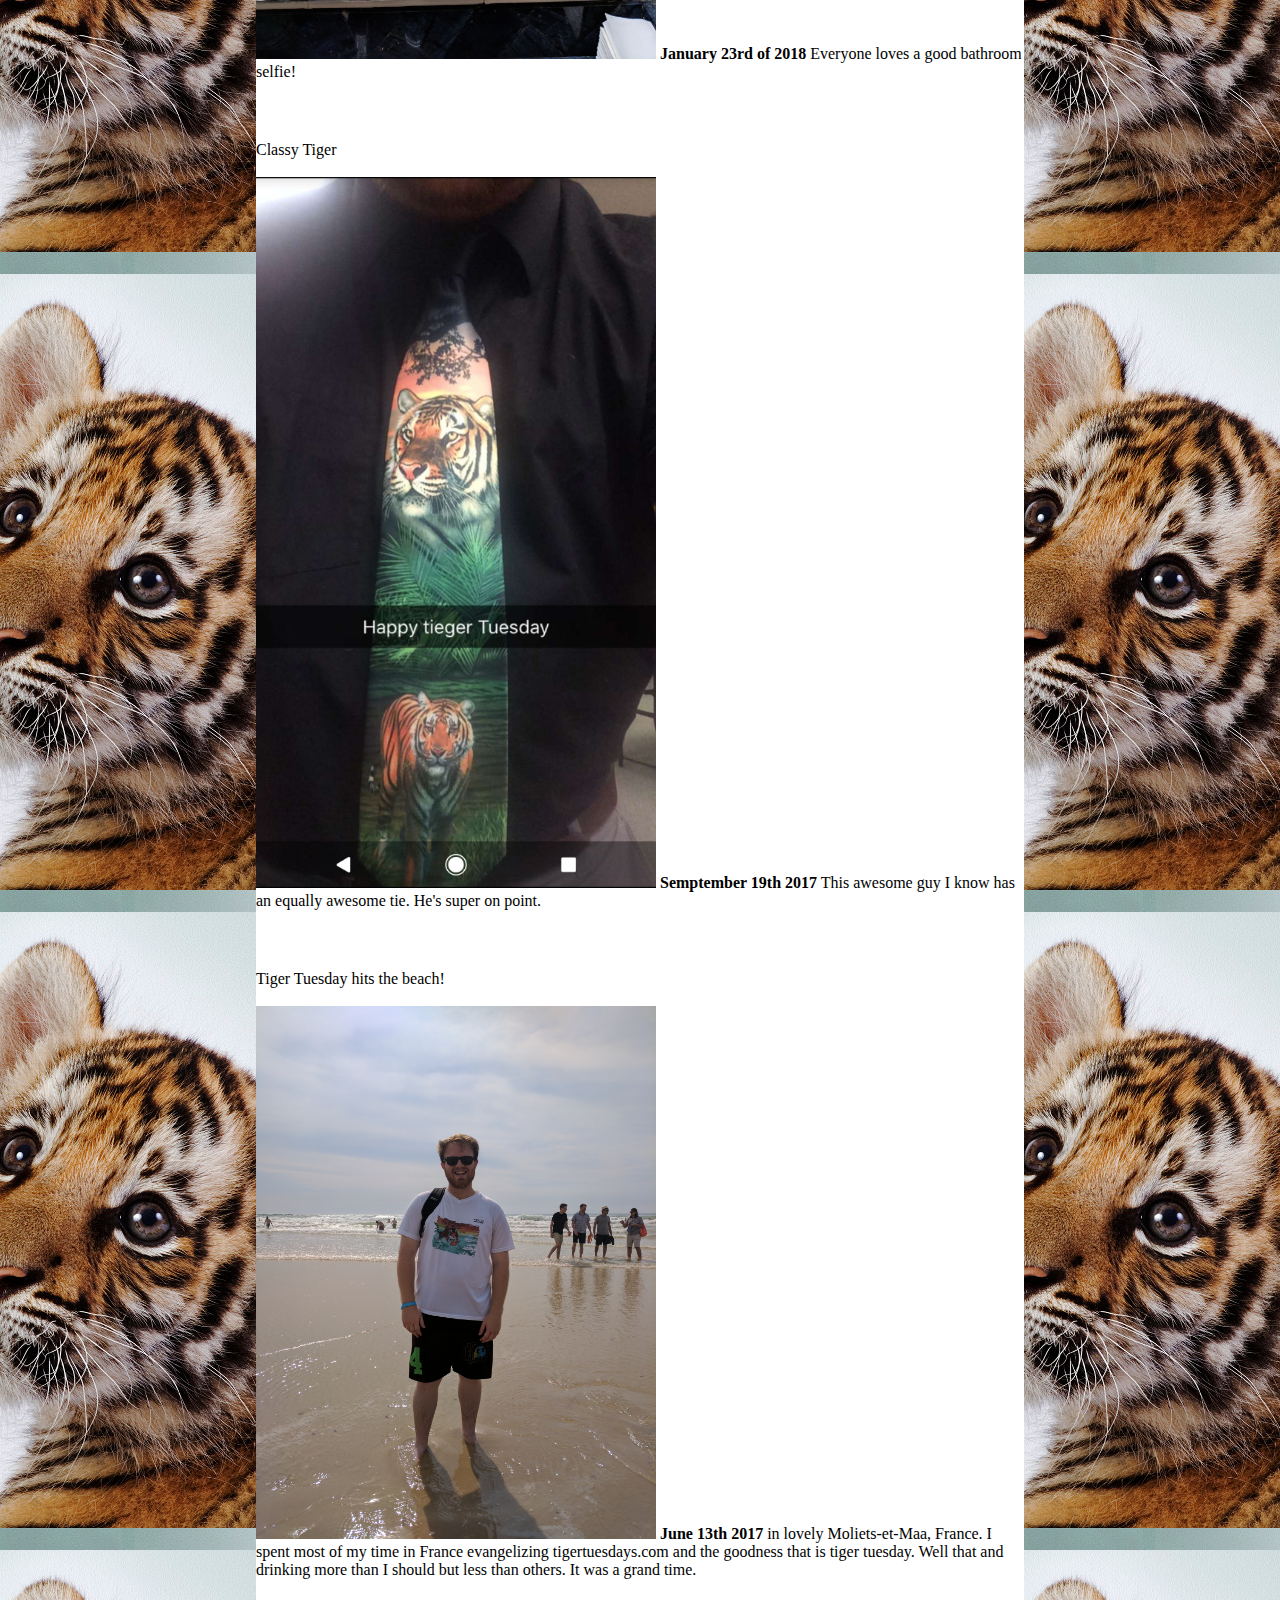
==== commit 6074b1ab: "Small copy edit on index file" ====
--- a/tigertuesdays/tigertuesdays/index.html
+++ b/tigertuesdays/tigertuesdays/index.html
@@ -37,7 +37,7 @@
 			</div>
 			<div class="row buffer">
 				<div class="col-md-12">
-					<span>Another not Tuesday but the spirit is there because it's Halloween!</span></br></br>
+					<span>Not a Tuesday but the spirit is there cause it's Halloween!</span></br></br>
 					<img src="images/2022-halloween_1.jpg" alt="art" class="tigerpicture">
 					<span>Halloween 2022</span>
 				</div>
